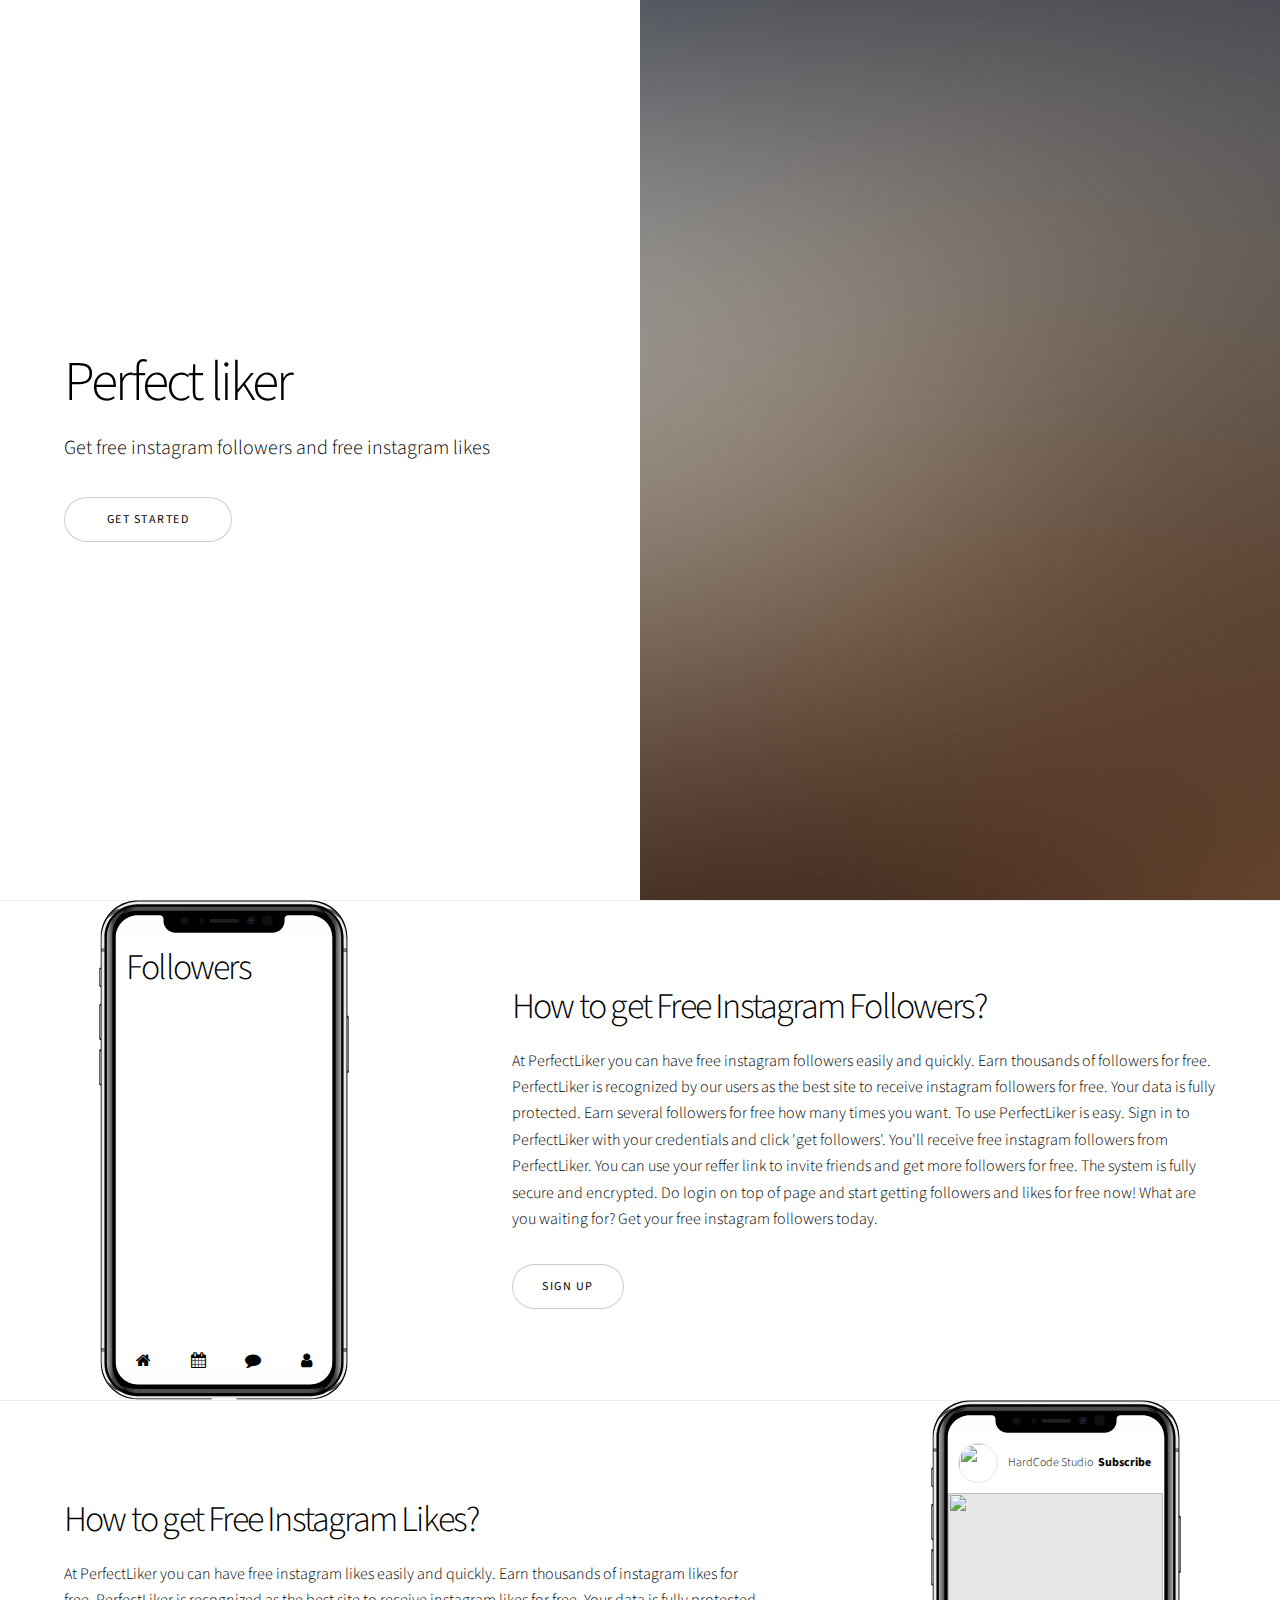
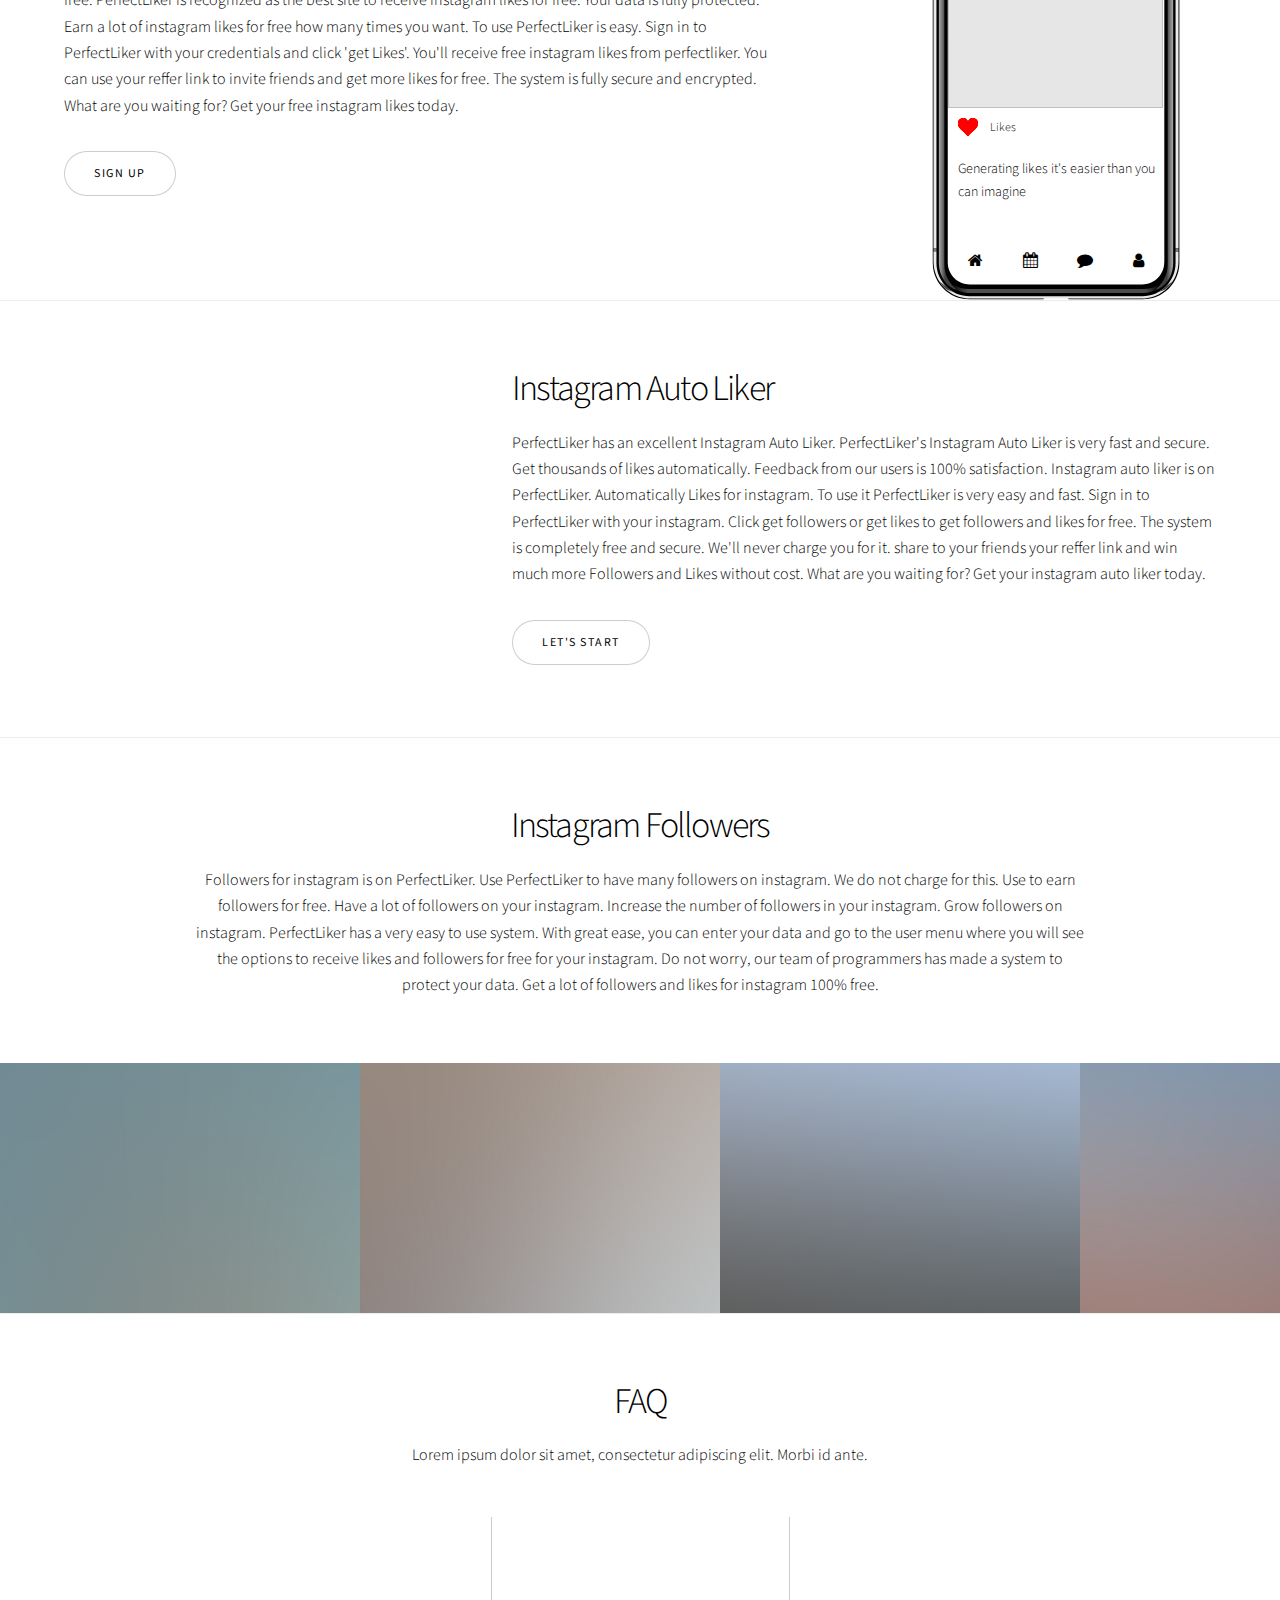
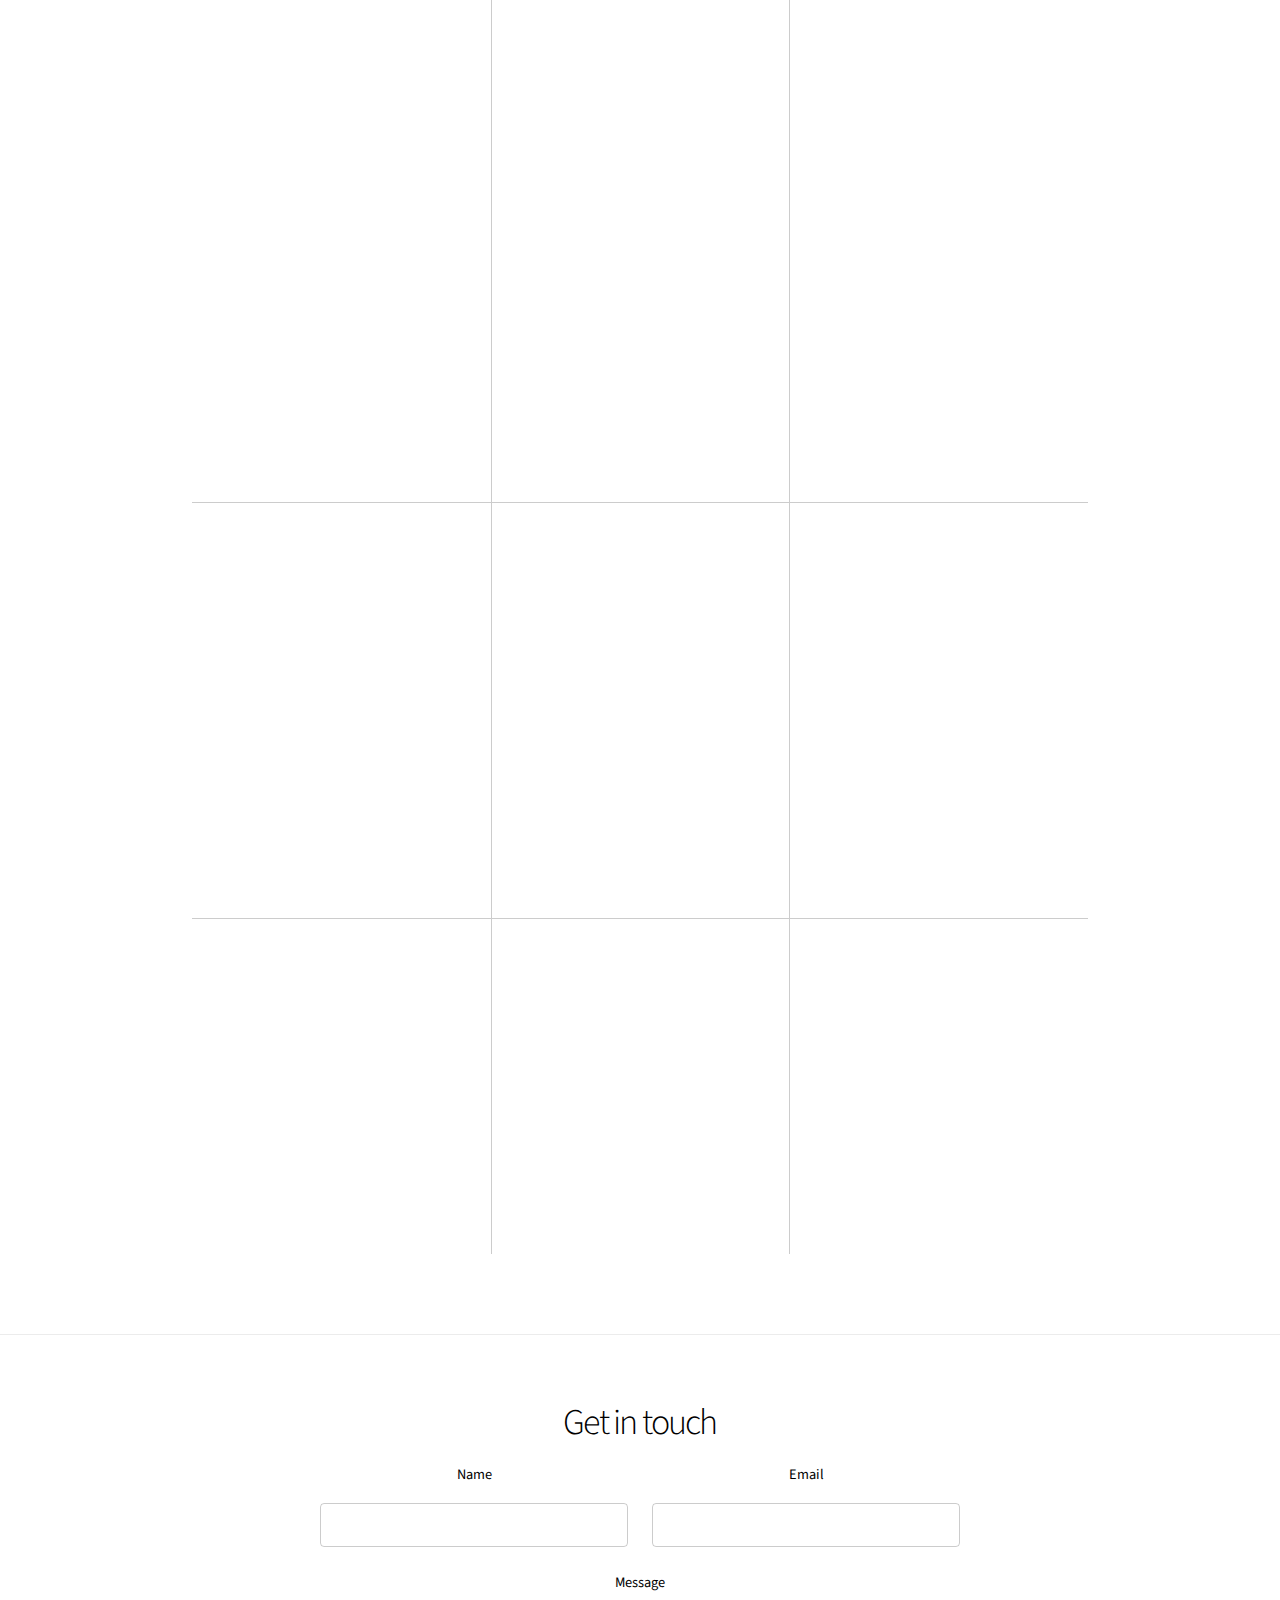
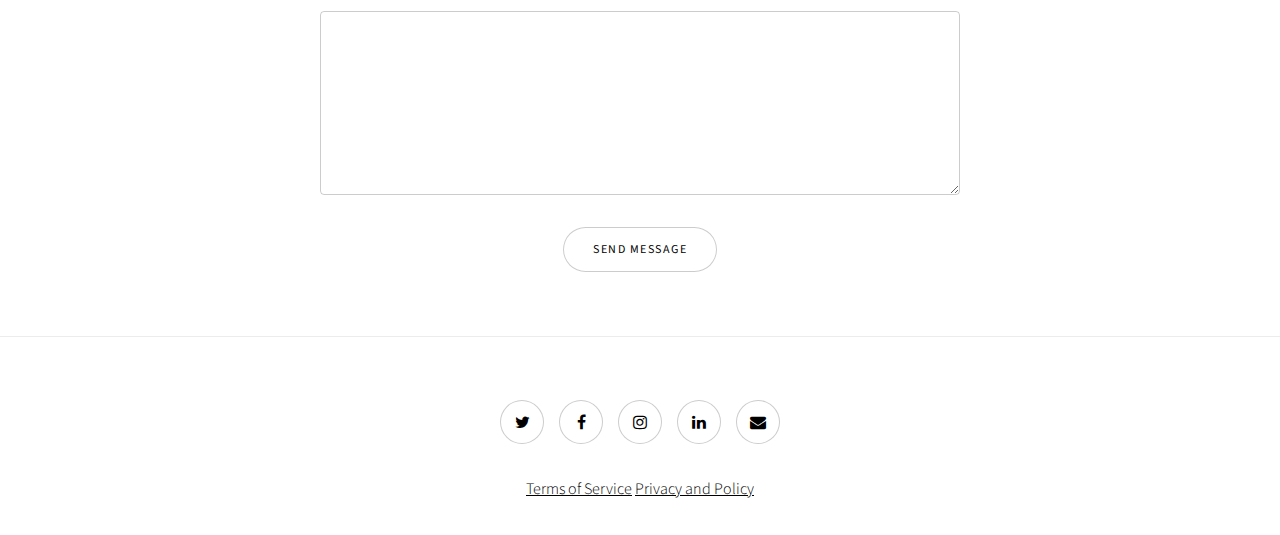
==== index.html @ 8ea502f6 "init commit" ====
<!DOCTYPE HTML>
<html>
	<head>
		<title>Perfect Liker</title>
		<meta charset="utf-8" />
		<meta name="viewport" content="width=device-width, initial-scale=1, user-scalable=no" />
		<link rel="stylesheet" href="assets/css/main.css" />
		<link rel="stylesheet" href="assets/css/phone-animations.css" />
		<noscript><link rel="stylesheet" href="assets/css/noscript.css" /></noscript>
	</head>
	<body class="is-preload">

		<!-- Wrapper -->
			<div id="wrapper" class="divided">

				<!-- One -->
					<section class="banner style1 orient-left content-align-left image-position-right fullscreen onload-image-fade-in onload-content-fade-right">
						<div class="content">
							<h1>Perfect liker</h1>
							<p class="major">Get free instagram followers and free instagram likes</p>
							<ul class="actions stacked">
								<li><a href="#first" class="button big wide smooth-scroll-middle">Get Started</a></li>
							</ul>
						</div>
						<div class="image">
							<img src="images/banner.jpg" alt="" />
						</div>
					</section>

				<!-- Two -->
					<section class="spotlight style1 orient-right content-align-left image-position-center onscroll-image-fade-in" id="first">
						<div class="content">
							<h2>How to get Free Instagram Followers?</h2>
							<p>At PerfectLiker you can have free instagram followers easily and quickly. Earn thousands of followers for free. PerfectLiker is recognized by our users as the best site to receive instagram followers for free. Your data is fully protected. Earn several followers for free how many times you want.
								To use PerfectLiker is easy. Sign in to PerfectLiker with your credentials and click 'get followers'. You'll receive free instagram followers from PerfectLiker. You can use your reffer link to invite friends and get more followers for free. The system is fully secure and encrypted.
								Do login on top of page and start getting followers and likes for free now!
								What are you waiting for? Get your free instagram followers today.</p>
							<ul class="actions stacked">
								<li><a href="/login.html" target="_blank" class="button">Sign up</a></li>
							</ul>
						</div>
						<div class="phone-animation-container">
							<img class="phone-img" src="images/IPhone_X.svg" alt="" />
							<div class="phone-animation-photo">
								<div class="phone-animation-header">
									<h2>Followers</h2>
								</div>
								<div class="phone-animation-header phone-animation-follower follower-animate-12">
									<img src="https://randomuser.me/api/portraits/men/22.jpg" class="phone-animation-follower-avatar" />
									Alex Tovmach
									<a target="_blank" href="https://hardcode-studio.com" class="phone-animation-subscribe-button">Subscribe</a>
								</div>
								<div class="phone-animation-header phone-animation-follower follower-animate-11">
									<img src="https://randomuser.me/api/portraits/women/22.jpg" class="phone-animation-follower-avatar" />
									Jenny Moreno
									<a target="_blank" href="https://hardcode-studio.com" class="phone-animation-subscribe-button">Subscribe</a>
								</div>
								<div class="phone-animation-header phone-animation-follower follower-animate-10">
									<img src="https://randomuser.me/api/portraits/men/6.jpg" class="phone-animation-follower-avatar" />
									HardCode Studio
									<a target="_blank" href="https://hardcode-studio.com" class="phone-animation-subscribe-button">Subscribe</a>
								</div>
								<div class="phone-animation-header phone-animation-follower follower-animate-9">
									<img src="https://randomuser.me/api/portraits/women/4.jpg" class="phone-animation-follower-avatar" />
									Lakenya Hadnott
									<a target="_blank" href="https://hardcode-studio.com" class="phone-animation-subscribe-button">Subscribe</a>
								</div>
								<div class="phone-animation-header phone-animation-follower follower-animate-8">
									<img src="https://randomuser.me/api/portraits/men/4.jpg" class="phone-animation-follower-avatar" />
									Rob Michaux
									<a target="_blank" href="https://hardcode-studio.com" class="phone-animation-subscribe-button">Subscribe</a>
								</div>
								<div class="phone-animation-header phone-animation-follower follower-animate-7">
									<img src="https://randomuser.me/api/portraits/women/42.jpg" class="phone-animation-follower-avatar" />
									Marilynn Wyland
									<a target="_blank" href="https://hardcode-studio.com" class="phone-animation-subscribe-button">Subscribe</a>
								</div>
								<div class="phone-animation-header phone-animation-follower follower-animate-6">
									<img src="https://randomuser.me/api/portraits/men/16.jpg" class="phone-animation-follower-avatar" />
									Walker Center
									<a target="_blank" href="https://hardcode-studio.com" class="phone-animation-subscribe-button">Subscribe</a>
								</div>
								<div class="phone-animation-header phone-animation-follower follower-animate-5">
									<img src="https://randomuser.me/api/portraits/women/14.jpg" class="phone-animation-follower-avatar" />
									Effie Arwood
									<a target="_blank" href="https://hardcode-studio.com" class="phone-animation-subscribe-button">Subscribe</a>
								</div>
								<div class="phone-animation-header phone-animation-follower follower-animate-4">
									<img src="https://randomuser.me/api/portraits/men/12.jpg" class="phone-animation-follower-avatar" />
									Dorsey Wolfgram
									<a target="_blank" href="https://hardcode-studio.com" class="phone-animation-subscribe-button">Subscribe</a>
								</div>
								<div class="phone-animation-header phone-animation-follower follower-animate-3">
									<img src="https://randomuser.me/api/portraits/women/5.jpg" class="phone-animation-follower-avatar" />
									Ozell Azevedo
									<a target="_blank" href="https://hardcode-studio.com" class="phone-animation-subscribe-button">Subscribe</a>
								</div>
								<div class="phone-animation-header phone-animation-follower follower-animate-2">
									<img src="https://randomuser.me/api/portraits/men/3.jpg" class="phone-animation-follower-avatar" />
									Wilbert Ahn
									<a target="_blank" href="https://hardcode-studio.com" class="phone-animation-subscribe-button">Subscribe</a>
								</div>
								<div class="phone-animation-header phone-animation-follower follower-animate-1">
									<img src="https://randomuser.me/api/portraits/women/2.jpg" class="phone-animation-follower-avatar" />
									June Briner
									<a target="_blank" href="https://hardcode-studio.com" class="phone-animation-subscribe-button">Subscribe</a>
								</div>
								<div class="phone-animation-footer">
									<i class="fa fa-home" aria-hidden="true"></i>
									<i class="fa fa-calendar" aria-hidden="true"></i>
									<i class="fa fa-comment" aria-hidden="true"></i>
									<i class="fa fa-user" aria-hidden="true"></i>
								</div>
							</div>
						</div>
					</section>

				<!-- Three -->
					<section class="spotlight style1 orient-left content-align-left image-position-center onscroll-image-fade-in">
						<div class="content">
							<h2>How to get Free Instagram Likes?</h2>
							<p>At PerfectLiker you can have free instagram likes easily and quickly. Earn thousands of instagram likes for free. PerfectLiker is recognized as the best site to receive instagram likes for free. Your data is fully protected. Earn a lot of instagram likes for free how many times you want.
								To use PerfectLiker is easy. Sign in to PerfectLiker with your credentials and click 'get Likes'. You'll receive free instagram likes from perfectliker. You can use your reffer link to invite friends and get more likes for free. The system is fully secure and encrypted.								
								What are you waiting for? Get your free instagram likes today.</p>
							<ul class="actions stacked">
								<li><a href="/login.html" target="_blank" class="button">Sign up</a></li>
							</ul>
						</div>
						<div class="phone-animation-container">							
							<img class="phone-img" src="images/IPhone_X.svg" alt="" />
							<div class="phone-animation-photo">
								<div class="phone-animation-header">
									<img src="https://randomuser.me/api/portraits/men/46.jpg" class="phone-animation-avatar" />
									HardCode Studio
									<a target="_blank" href="https://hardcode-studio.com">Subscribe</a>
								</div>
								<div class="phone-animation-portrait">
									<img src="https://source.unsplash.com/random/375x375" />
								</div>
								<div class="phone-animation-likes">
									<svg class="phone-animation-heart phone-animation-active" viewBox="0 0 32 29.6">
										<path d="M23.6,0c-3.4,0-6.3,2.7-7.6,5.6C14.7,2.7,11.8,0,8.4,0C3.8,0,0,3.8,0,8.4c0,9.4,9.5,11.9,16,21.2 c6.1-9.3,16-12.1,16-21.2C32,3.8,28.2,0,23.6,0z" />
									</svg>
									<svg class="phone-animation-heart phone-animation-active animated-1" viewBox="0 0 32 29.6">
										<path d="M23.6,0c-3.4,0-6.3,2.7-7.6,5.6C14.7,2.7,11.8,0,8.4,0C3.8,0,0,3.8,0,8.4c0,9.4,9.5,11.9,16,21.2 c6.1-9.3,16-12.1,16-21.2C32,3.8,28.2,0,23.6,0z" />
									</svg>
									<svg class="phone-animation-heart phone-animation-active animated-2" viewBox="0 0 32 29.6">
										<path d="M23.6,0c-3.4,0-6.3,2.7-7.6,5.6C14.7,2.7,11.8,0,8.4,0C3.8,0,0,3.8,0,8.4c0,9.4,9.5,11.9,16,21.2 c6.1-9.3,16-12.1,16-21.2C32,3.8,28.2,0,23.6,0z" />
									</svg>
									<svg class="phone-animation-heart phone-animation-active animated-3" viewBox="0 0 32 29.6">
										<path d="M23.6,0c-3.4,0-6.3,2.7-7.6,5.6C14.7,2.7,11.8,0,8.4,0C3.8,0,0,3.8,0,8.4c0,9.4,9.5,11.9,16,21.2 c6.1-9.3,16-12.1,16-21.2C32,3.8,28.2,0,23.6,0z" />
									</svg>
									<div class="phone-animation-number">
										Likes
									</div>
								</div>
								<div class="phone-animation-comments">
									Generating likes it's easier than you can imagine
								</div>
								<div class="phone-animation-footer">
									<i class="fa fa-home" aria-hidden="true"></i>
									<i class="fa fa-calendar" aria-hidden="true"></i>
									<i class="fa fa-comment" aria-hidden="true"></i>
									<i class="fa fa-user" aria-hidden="true"></i>
								</div>
							</div>
						</div>
					</section>

				<!-- Four -->
					<section class="spotlight style1 orient-right content-align-left image-position-center onscroll-image-fade-in">
						<div class="content">
							<h2>Instagram Auto Liker</h2>
							<p>PerfectLiker has an excellent Instagram Auto Liker. PerfectLiker's Instagram Auto Liker is very fast and secure. Get thousands of likes automatically. Feedback from our users is 100% satisfaction. Instagram auto liker is on PerfectLiker. Automatically Likes for instagram.
								To use it PerfectLiker is very easy and fast. Sign in to PerfectLiker with your instagram. Click get followers or get likes to get followers and likes for free. The system is completely free and secure. We'll never charge you for it. share to your friends your reffer link and win much more Followers and Likes without cost.
								What are you waiting for? Get your instagram auto liker today.</p>
							<ul class="actions stacked">
								<li><a href="/login.html" target="_blank" class="button">Let's start</a></li>
							</ul>
						</div>
						<div class="image">
							<img src="images/spotlight03.jpg" alt="" />
						</div>
					</section>

				<!-- Five -->
					<section class="wrapper style1 align-center">
						<div class="inner">
							<h2>Instagram Followers</h2>
							<p>Followers for instagram is on PerfectLiker. Use PerfectLiker to have many followers on instagram. We do not charge for this. Use to earn followers for free. Have a lot of followers on your instagram. Increase the number of followers in your instagram. Grow followers on instagram.

								PerfectLiker has a very easy to use system. With great ease, you can enter your data and go to the user menu where you will see the options to receive likes and followers for free for your instagram. Do not worry, our team of programmers has made a system to protect your data. Get a lot of followers and likes for instagram 100% free.</p>
						</div>

						<!-- Gallery -->
							<div class="gallery style2 medium lightbox onscroll-fade-in">
								<article>
									<a href="images/gallery/fulls/01.jpg" class="image">
										<img src="images/gallery/thumbs/01.jpg" alt="" />
									</a>
									<div class="caption">
										<h3>Ipsum Dolor</h3>
										<p>Lorem ipsum dolor amet, consectetur magna etiam elit. Etiam sed ultrices.</p>
										<ul class="actions fixed">
											<li><span class="button small">Details</span></li>
										</ul>
									</div>
								</article>
								<article>
									<a href="images/gallery/fulls/02.jpg" class="image">
										<img src="images/gallery/thumbs/02.jpg" alt="" />
									</a>
									<div class="caption">
										<h3>Feugiat Lorem</h3>
										<p>Lorem ipsum dolor amet, consectetur magna etiam elit. Etiam sed ultrices.</p>
										<ul class="actions fixed">
											<li><span class="button small">Details</span></li>
										</ul>
									</div>
								</article>
								<article>
									<a href="images/gallery/fulls/03.jpg" class="image">
										<img src="images/gallery/thumbs/03.jpg" alt="" />
									</a>
									<div class="caption">
										<h3>Magna Amet</h3>
										<p>Lorem ipsum dolor amet, consectetur magna etiam elit. Etiam sed ultrices.</p>
										<ul class="actions fixed">
											<li><span class="button small">Details</span></li>
										</ul>
									</div>
								</article>
								<article>
									<a href="images/gallery/fulls/04.jpg" class="image">
										<img src="images/gallery/thumbs/04.jpg" alt="" />
									</a>
									<div class="caption">
										<h3>Sed Tempus</h3>
										<p>Lorem ipsum dolor amet, consectetur magna etiam elit. Etiam sed ultrices.</p>
										<ul class="actions fixed">
											<li><span class="button small">Details</span></li>
										</ul>
									</div>
								</article>
								<article>
									<a href="images/gallery/fulls/05.jpg" class="image">
										<img src="images/gallery/thumbs/05.jpg" alt="" />
									</a>
									<div class="caption">
										<h3>Ultrices Magna</h3>
										<p>Lorem ipsum dolor amet, consectetur magna etiam elit. Etiam sed ultrices.</p>
										<ul class="actions fixed">
											<li><span class="button small">Details</span></li>
										</ul>
									</div>
								</article>
								<article>
									<a href="images/gallery/fulls/06.jpg" class="image">
										<img src="images/gallery/thumbs/06.jpg" alt="" />
									</a>
									<div class="caption">
										<h3>Sed Tempus</h3>
										<p>Lorem ipsum dolor amet, consectetur magna etiam elit. Etiam sed ultrices.</p>
										<ul class="actions fixed">
											<li><span class="button small">Details</span></li>
										</ul>
									</div>
								</article>
								<article>
									<a href="images/gallery/fulls/07.jpg" class="image">
										<img src="images/gallery/thumbs/07.jpg" alt="" />
									</a>
									<div class="caption">
										<h3>Ipsum Lorem</h3>
										<p>Lorem ipsum dolor amet, consectetur magna etiam elit. Etiam sed ultrices.</p>
										<ul class="actions fixed">
											<li><span class="button small">Details</span></li>
										</ul>
									</div>
								</article>
								<article>
									<a href="images/gallery/fulls/08.jpg" class="image">
										<img src="images/gallery/thumbs/08.jpg" alt="" />
									</a>
									<div class="caption">
										<h3>Magna Risus</h3>
										<p>Lorem ipsum dolor amet, consectetur magna etiam elit. Etiam sed ultrices.</p>
										<ul class="actions fixed">
											<li><span class="button small">Details</span></li>
										</ul>
									</div>
								</article>
								<article>
									<a href="images/gallery/fulls/09.jpg" class="image">
										<img src="images/gallery/thumbs/09.jpg" alt="" />
									</a>
									<div class="caption">
										<h3>Tempus Dolor</h3>
										<p>Lorem ipsum dolor amet, consectetur magna etiam elit. Etiam sed ultrices.</p>
										<ul class="actions fixed">
											<li><span class="button small">Details</span></li>
										</ul>
									</div>
								</article>
								<article>
									<a href="images/gallery/fulls/10.jpg" class="image">
										<img src="images/gallery/thumbs/10.jpg" alt="" />
									</a>
									<div class="caption">
										<h3>Sed Etiam</h3>
										<p>Lorem ipsum dolor amet, consectetur magna etiam elit. Etiam sed ultrices.</p>
										<ul class="actions fixed">
											<li><span class="button small">Details</span></li>
										</ul>
									</div>
								</article>
								<article>
									<a href="images/gallery/fulls/11.jpg" class="image">
										<img src="images/gallery/thumbs/11.jpg" alt="" />
									</a>
									<div class="caption">
										<h3>Magna Lorem</h3>
										<p>Lorem ipsum dolor amet, consectetur magna etiam elit. Etiam sed ultrices.</p>
										<ul class="actions fixed">
											<li><span class="button small">Details</span></li>
										</ul>
									</div>
								</article>
								<article>
									<a href="images/gallery/fulls/12.jpg" class="image">
										<img src="images/gallery/thumbs/12.jpg" alt="" />
									</a>
									<div class="caption">
										<h3>Ipsum Dolor</h3>
										<p>Lorem ipsum dolor amet, consectetur magna etiam elit. Etiam sed ultrices.</p>
										<ul class="actions fixed">
											<li><span class="button small">Details</span></li>
										</ul>
									</div>
								</article>
							</div>

					</section>

				<!-- Six -->
					<section class="wrapper style1 align-center">
						<div class="inner">
							<h2>FAQ</h2>
							<p>Lorem ipsum dolor sit amet, consectetur adipiscing elit. Morbi id ante.</p>
							<div class="items style1 medium onscroll-fade-in">
								<section>
									<span class="icon style2 major fa-diamond"></span>
									<h3>How to start?</h3>
									<p>It is very simple. First of all, you need to make login using your Instagram account – Don't worry, we won't save your credentials, just Instagram has that! Next, you will be redirected to the user menu, when you have to choose between get Followers or Likes, as a free member you can request 10 followers and 20 likes every 30 minutes, or if you want to increase your popularity faster and go without the necessity of following other users back, you can join one of our VIP plans.</p>
								</section>
								<section>
									<span class="icon style2 major fa-save"></span>
									<h3>If I invite other friends to use the system what will I earn? </h3>
									<p>Into your user page you can find a link, inviting friends using that link, you will earn +1 extra Follower and +1 extra Like for each successful invitation in every requisition.</p>
								</section>
								<section>
									<span class="icon style2 major fa-bar-chart"></span>
									<h3>Is it really for free?</h3>
									<p>No, we don't save your password, we just create the token and use it to follow other users. The system works as a web community, free users help the others following them back.</p>
								</section>
								<section>
									<span class="icon style2 major fa-wifi"></span>
									<h3>Does the system save my password?</h3>
									<p>Lorem ipsum dolor sit amet, consectetur adipiscing elit. Morbi dui turpis, cursus eget orci amet aliquam congue semper. Etiam eget ultrices risus nec tempor elit.</p>
								</section>
								<section>
									<span class="icon style2 major fa-cog"></span>
									<h3>Will other people know that I have been using the system?</h3>
									<p>No, They won't. We don't make any kind of spam or inappropriate post with your account, and all followers you get are real people.</p>
								</section>
								<section>
									<span class="icon style2 major fa-paper-plane"></span>
									<h3>Will I follow other people back when I am using the system?</h3>
									<p>Yes. The system is based on followers exchange, to get followers, you follow other users back. And don't forget that, the number of following that you have represent your popularity too.</p>
								</section>
								<section>
									<span class="icon style2 major fa-desktop"></span>
									<h3>Can I unfollow the users the system makes me following?</h3>
									<p>No, if you do that, the other users will denounce you and you will definitely be banned.</p>
								</section>
								<section>
									<span class="icon style2 major fa-refresh"></span>
									<h3>Elit</h3>
									<p>Lorem ipsum dolor sit amet, consectetur adipiscing elit. Morbi dui turpis, cursus eget orci amet aliquam congue semper. Etiam eget ultrices risus nec tempor elit.</p>
								</section>
								<section>
									<span class="icon style2 major fa-hashtag"></span>
									<h3>Morbi</h3>
									<p>Lorem ipsum dolor sit amet, consectetur adipiscing elit. Morbi dui turpis, cursus eget orci amet aliquam congue semper. Etiam eget ultrices risus nec tempor elit.</p>
								</section>
							</div>
						</div>
					</section>

				<!-- Seven -->
					<section class="wrapper style1 align-center">
						<div class="inner medium">
							<h2>Get in touch</h2>
							<form method="post" action="#">
								<div class="fields">
									<div class="field half">
										<label for="name">Name</label>
										<input type="text" name="name" id="name" value="" />
									</div>
									<div class="field half">
										<label for="email">Email</label>
										<input type="email" name="email" id="email" value="" />
									</div>
									<div class="field">
										<label for="message">Message</label>
										<textarea name="message" id="message" rows="6"></textarea>
									</div>
								</div>
								<ul class="actions special">
									<li><input type="submit" name="submit" id="submit" value="Send Message" /></li>
								</ul>
							</form>

						</div>
					</section>

				<!-- Footer -->
					<footer class="wrapper style1 align-center">
						<div class="inner">
							<ul class="icons">
								<li><a href="#" class="icon style2 fa-twitter"><span class="label">Twitter</span></a></li>
								<li><a href="#" class="icon style2 fa-facebook"><span class="label">Facebook</span></a></li>
								<li><a href="#" class="icon style2 fa-instagram"><span class="label">Instagram</span></a></li>
								<li><a href="#" class="icon style2 fa-linkedin"><span class="label">LinkedIn</span></a></li>
								<li><a href="#" class="icon style2 fa-envelope"><span class="label">Email</span></a></li>
							</ul>
							<a href="/terms.html">Terms of Service</a>
							<a href="/privacy.html">Privacy and Policy</a>
						</div>
					</footer>
			</div>

		<!-- Scripts -->
			<script src="assets/js/jquery.min.js"></script>
			<script src="assets/js/jquery.scrollex.min.js"></script>
			<script src="assets/js/jquery.scrolly.min.js"></script>
			<script src="assets/js/browser.min.js"></script>
			<script src="assets/js/breakpoints.min.js"></script>
			<script src="assets/js/util.js"></script>
			<script src="assets/js/main.js"></script>

	</body>
</html>
---- assets/css/main.css ----
@import url(font-awesome.min.css);
@import url("https://fonts.googleapis.com/css?family=Source+Sans+Pro:300,300i,400,400i");

html, body, div, span, applet, object,
iframe, h1, h2, h3, h4, h5, h6, p, blockquote,
pre, a, abbr, acronym, address, big, cite,
code, del, dfn, em, img, ins, kbd, q, s, samp,
small, strike, strong, sub, sup, tt, var, b,
u, i, center, dl, dt, dd, ol, ul, li, fieldset,
form, label, legend, table, caption, tbody,
tfoot, thead, tr, th, td, article, aside,
canvas, details, embed, figure, figcaption,
footer, header, hgroup, menu, nav, output, ruby,
section, summary, time, mark, audio, video {
	margin: 0;
	padding: 0;
	border: 0;
	font-size: 100%;
	font: inherit;
	vertical-align: baseline;}

article, aside, details, figcaption, figure,
footer, header, hgroup, menu, nav, section {
	display: block;}

body {
	line-height: 1;
}

ol, ul {
	list-style: none;
}

blockquote, q {
	quotes: none;
}

	blockquote:before, blockquote:after, q:before, q:after {
		content: '';
		content: none;
	}

table {
	border-collapse: collapse;
	border-spacing: 0;
}

body {
	-webkit-text-size-adjust: none;
}

mark {
	background-color: transparent;
	color: inherit;
}

.invite-link-hover {
	background-image: linear-gradient(to top, #cccccc 0%, #cccccc 50%, transparent 50%, transparent 100%);
	background-size: 100% 200%;
	background-position-y: 0;
	transition: 0.5s;
}

.invite-link-hover:hover {
	background-position-y: 100%;
}

.approve-pointer-event {
	pointer-events: auto !important;
}

input::-moz-focus-inner {
	border: 0;
	padding: 0;
}

input, select, textarea {
	-moz-appearance: none;
	-webkit-appearance: none;
	-ms-appearance: none;
	appearance: none;
}

/* Basic */

	@-ms-viewport {
		width: device-width;
	}

	body {
		-ms-overflow-style: scrollbar;
	}

	@media screen and (max-width: 480px) {

		html, body {
			min-width: 320px;
		}

	}

	html {
		box-sizing: border-box;
	}

	*, *:before, *:after {
		box-sizing: inherit;
	}

	body {
		background: #ffffff;
	}

		body.is-preload *, body.is-preload *:before, body.is-preload *:after {
			-moz-animation: none !important;
			-webkit-animation: none !important;
			-ms-animation: none !important;
			animation: none !important;
			-moz-transition: none !important;
			-webkit-transition: none !important;
			-ms-transition: none !important;
			transition: none !important;
		}

/* Type */

	html {
		font-size: 18pt;
	}

		@media screen and (max-width: 1680px) {

			html {
				font-size: 14pt;
			}

		}

		@media screen and (max-width: 1280px) {

			html {
				font-size: 12pt;
			}

		}

		@media screen and (max-width: 736px) {

			html {
				font-size: 11pt;
			}

		}

		@media screen and (max-width: 360px) {

			html {
				font-size: 10pt;
			}

		}

	body {
		background-color: #ffffff;
		color: #000000;
	}

	body, input, select, textarea {
		font-family: "Source Sans Pro", Helvetica, sans-serif;
		font-size: 1rem;
		font-weight: 300;
		line-height: 1.65;
	}

	a {
		-moz-transition: color 0.2s ease-in-out;
		-webkit-transition: color 0.2s ease-in-out;
		-ms-transition: color 0.2s ease-in-out;
		transition: color 0.2s ease-in-out;
		text-decoration: underline;
	}

		a:hover {
			text-decoration: none;
		}

	strong, b {
		font-weight: 400;
	}

	em, i {
		font-style: italic;
	}

	p {
		margin: 0 0 2rem 0;
	}

		p.major {
			font-size: 1.25rem;
		}

	h1, h2, h3, h4, h5, h6 {
		font-weight: 300;
		line-height: 1.375;
		letter-spacing: -0.05em;
		margin: 0 0 1rem 0;
	}

		h1 a, h2 a, h3 a, h4 a, h5 a, h6 a {
			color: inherit;
			text-decoration: none;
		}

	h1 {
		font-size: 3.5rem;
		line-height: 1.2;
	}

	h2 {
		font-size: 2.25rem;
	}

	h3 {
		font-size: 1.5rem;
	}

	h4 {
		font-size: 1.1rem;
	}

	h5 {
		font-size: 0.9rem;
	}

	h6 {
		font-size: 0.7rem;
	}

	sub {
		font-size: 0.8rem;
		position: relative;
		top: 0.5rem;
	}

	sup {
		font-size: 0.8rem;
		position: relative;
		top: -0.5rem;
	}

	blockquote {
		border-left: solid 4px;
		font-style: italic;
		margin: 0 0 2rem 0;
		padding: 0.5rem 0 0.5rem 2rem;
	}

	code {
		border-radius: 4px;
		font-family: "Courier New", monospace;
		font-size: 0.9em;
		margin: 0 0.25rem;
		padding: 0.25rem 0.325rem;
	}

	pre {
		-webkit-overflow-scrolling: touch;
		font-family: "Courier New", monospace;
		font-size: 0.9em;
		margin: 0 0 2rem 0;
	}

		pre code {
			display: block;
			line-height: 1.5;
			padding: 0.75rem 1rem;
			overflow-x: auto;
		}

	hr {
		border: 0;
		border-bottom: solid 1px;
		margin: 2.5rem 0;
	}

		hr.major {
			margin: 3.5rem 0;
		}

	.align-left {
		text-align: left;
	}

	.align-center {
		text-align: center;
	}

	.align-right {
		text-align: right;
	}

	@media screen and (max-width: 736px) {

		p.major {
			font-size: 1.1rem;
		}

		h1 {
			font-size: 2.5rem;
		}

		h2 {
			font-size: 2rem;
		}

		h3 {
			font-size: 1.25rem;
		}

		h4 {
			font-size: 1rem;
		}

	}

	input, select, textarea {
		color: #000000;
	}

	a {
		color: #000000;
	}

		a:hover {
			color: #47D3E5;
		}

	strong, b {
		color: #000000;
	}

	h1, h2, h3, h4, h5, h6 {
		color: #000000;
	}

	blockquote {
		border-left-color: rgba(0, 0, 0, 0.2);
	}

	code {
		background: rgba(0, 0, 0, 0.05);
		border-color: rgba(0, 0, 0, 0.2);
	}

	hr {
		border-bottom-color: rgba(0, 0, 0, 0.2);
	}

/* Row */

	.row {
		display: flex;
		flex-wrap: wrap;
		box-sizing: border-box;
		align-items: stretch;
	}

		.row > * {
			box-sizing: border-box;
		}

		.row.gtr-uniform > * > :last-child {
			margin-bottom: 0;
		}

		.row.aln-left {
			justify-content: flex-start;
		}

		.row.aln-center {
			justify-content: center;
		}

		.row.aln-right {
			justify-content: flex-end;
		}

		.row.aln-top {
			align-items: flex-start;
		}

		.row.aln-middle {
			align-items: center;
		}

		.row.aln-bottom {
			align-items: flex-end;
		}

		.row > .imp {
			order: -1;
		}

		.row > .col-1 {
			width: 8.3333333333%;
		}

		.row > .off-1 {
			margin-left: 8.3333333333%;
		}

		.row > .col-2 {
			width: 16.6666666667%;
		}

		.row > .off-2 {
			margin-left: 16.6666666667%;
		}

		.row > .col-3 {
			width: 25%;
		}

		.row > .off-3 {
			margin-left: 25%;
		}

		.row > .col-4 {
			width: 33.3333333333%;
		}

		.row > .off-4 {
			margin-left: 33.3333333333%;
		}

		.row > .col-5 {
			width: 41.6666666667%;
		}

		.row > .off-5 {
			margin-left: 41.6666666667%;
		}

		.row > .col-6 {
			width: 50%;
		}

		.row > .off-6 {
			margin-left: 50%;
		}

		.row > .col-7 {
			width: 58.3333333333%;
		}

		.row > .off-7 {
			margin-left: 58.3333333333%;
		}

		.row > .col-8 {
			width: 66.6666666667%;
		}

		.row > .off-8 {
			margin-left: 66.6666666667%;
		}

		.row > .col-9 {
			width: 75%;
		}

		.row > .off-9 {
			margin-left: 75%;
		}

		.row > .col-10 {
			width: 83.3333333333%;
		}

		.row > .off-10 {
			margin-left: 83.3333333333%;
		}

		.row > .col-11 {
			width: 91.6666666667%;
		}

		.row > .off-11 {
			margin-left: 91.6666666667%;
		}

		.row > .col-12 {
			width: 100%;
		}

		.row > .off-12 {
			margin-left: 100%;
		}

		.row.gtr-0 {
			margin-top: 0;
			margin-left: 0rem;
		}

			.row.gtr-0 > * {
				padding: 0 0 0 0rem;
			}

			.row.gtr-0.gtr-uniform {
				margin-top: 0rem;
			}

				.row.gtr-0.gtr-uniform > * {
					padding-top: 0rem;
				}

		.row.gtr-25 {
			margin-top: 0;
			margin-left: -0.5rem;
		}

			.row.gtr-25 > * {
				padding: 0 0 0 0.5rem;
			}

			.row.gtr-25.gtr-uniform {
				margin-top: -0.5rem;
			}

				.row.gtr-25.gtr-uniform > * {
					padding-top: 0.5rem;
				}

		.row.gtr-50 {
			margin-top: 0;
			margin-left: -1rem;
		}

			.row.gtr-50 > * {
				padding: 0 0 0 1rem;
			}

			.row.gtr-50.gtr-uniform {
				margin-top: -1rem;
			}

				.row.gtr-50.gtr-uniform > * {
					padding-top: 1rem;
				}

		.row {
			margin-top: 0;
			margin-left: -2rem;
		}

			.row > * {
				padding: 0 0 0 2rem;
			}

			.row.gtr-uniform {
				margin-top: -2rem;
			}

				.row.gtr-uniform > * {
					padding-top: 2rem;
				}

		.row.gtr-150 {
			margin-top: 0;
			margin-left: -3rem;
		}

			.row.gtr-150 > * {
				padding: 0 0 0 3rem;
			}

			.row.gtr-150.gtr-uniform {
				margin-top: -3rem;
			}

				.row.gtr-150.gtr-uniform > * {
					padding-top: 3rem;
				}

		.row.gtr-200 {
			margin-top: 0;
			margin-left: -4rem;
		}

			.row.gtr-200 > * {
				padding: 0 0 0 4rem;
			}

			.row.gtr-200.gtr-uniform {
				margin-top: -4rem;
			}

				.row.gtr-200.gtr-uniform > * {
					padding-top: 4rem;
				}

		@media screen and (max-width: 1680px) {

			.row {
				display: flex;
				flex-wrap: wrap;
				box-sizing: border-box;
				align-items: stretch;
			}

				.row > * {
					box-sizing: border-box;
				}

				.row.gtr-uniform > * > :last-child {
					margin-bottom: 0;
				}

				.row.aln-left {
					justify-content: flex-start;
				}

				.row.aln-center {
					justify-content: center;
				}

				.row.aln-right {
					justify-content: flex-end;
				}

				.row.aln-top {
					align-items: flex-start;
				}

				.row.aln-middle {
					align-items: center;
				}

				.row.aln-bottom {
					align-items: flex-end;
				}

				.row > .imp-xlarge {
					order: -1;
				}

				.row > .col-1-xlarge {
					width: 8.3333333333%;
				}

				.row > .off-1-xlarge {
					margin-left: 8.3333333333%;
				}

				.row > .col-2-xlarge {
					width: 16.6666666667%;
				}

				.row > .off-2-xlarge {
					margin-left: 16.6666666667%;
				}

				.row > .col-3-xlarge {
					width: 25%;
				}

				.row > .off-3-xlarge {
					margin-left: 25%;
				}

				.row > .col-4-xlarge {
					width: 33.3333333333%;
				}

				.row > .off-4-xlarge {
					margin-left: 33.3333333333%;
				}

				.row > .col-5-xlarge {
					width: 41.6666666667%;
				}

				.row > .off-5-xlarge {
					margin-left: 41.6666666667%;
				}

				.row > .col-6-xlarge {
					width: 50%;
				}

				.row > .off-6-xlarge {
					margin-left: 50%;
				}

				.row > .col-7-xlarge {
					width: 58.3333333333%;
				}

				.row > .off-7-xlarge {
					margin-left: 58.3333333333%;
				}

				.row > .col-8-xlarge {
					width: 66.6666666667%;
				}

				.row > .off-8-xlarge {
					margin-left: 66.6666666667%;
				}

				.row > .col-9-xlarge {
					width: 75%;
				}

				.row > .off-9-xlarge {
					margin-left: 75%;
				}

				.row > .col-10-xlarge {
					width: 83.3333333333%;
				}

				.row > .off-10-xlarge {
					margin-left: 83.3333333333%;
				}

				.row > .col-11-xlarge {
					width: 91.6666666667%;
				}

				.row > .off-11-xlarge {
					margin-left: 91.6666666667%;
				}

				.row > .col-12-xlarge {
					width: 100%;
				}

				.row > .off-12-xlarge {
					margin-left: 100%;
				}

				.row.gtr-0 {
					margin-top: 0;
					margin-left: 0rem;
				}

					.row.gtr-0 > * {
						padding: 0 0 0 0rem;
					}

					.row.gtr-0.gtr-uniform {
						margin-top: 0rem;
					}

						.row.gtr-0.gtr-uniform > * {
							padding-top: 0rem;
						}

				.row.gtr-25 {
					margin-top: 0;
					margin-left: -0.5rem;
				}

					.row.gtr-25 > * {
						padding: 0 0 0 0.5rem;
					}

					.row.gtr-25.gtr-uniform {
						margin-top: -0.5rem;
					}

						.row.gtr-25.gtr-uniform > * {
							padding-top: 0.5rem;
						}

				.row.gtr-50 {
					margin-top: 0;
					margin-left: -1rem;
				}

					.row.gtr-50 > * {
						padding: 0 0 0 1rem;
					}

					.row.gtr-50.gtr-uniform {
						margin-top: -1rem;
					}

						.row.gtr-50.gtr-uniform > * {
							padding-top: 1rem;
						}

				.row {
					margin-top: 0;
					margin-left: -2rem;
				}

					.row > * {
						padding: 0 0 0 2rem;
					}

					.row.gtr-uniform {
						margin-top: -2rem;
					}

						.row.gtr-uniform > * {
							padding-top: 2rem;
						}

				.row.gtr-150 {
					margin-top: 0;
					margin-left: -3rem;
				}

					.row.gtr-150 > * {
						padding: 0 0 0 3rem;
					}

					.row.gtr-150.gtr-uniform {
						margin-top: -3rem;
					}

						.row.gtr-150.gtr-uniform > * {
							padding-top: 3rem;
						}

				.row.gtr-200 {
					margin-top: 0;
					margin-left: -4rem;
				}

					.row.gtr-200 > * {
						padding: 0 0 0 4rem;
					}

					.row.gtr-200.gtr-uniform {
						margin-top: -4rem;
					}

						.row.gtr-200.gtr-uniform > * {
							padding-top: 4rem;
						}

		}

		@media screen and (max-width: 1280px) {

			.row {
				display: flex;
				flex-wrap: wrap;
				box-sizing: border-box;
				align-items: stretch;
			}

				.row > * {
					box-sizing: border-box;
				}

				.row.gtr-uniform > * > :last-child {
					margin-bottom: 0;
				}

				.row.aln-left {
					justify-content: flex-start;
				}

				.row.aln-center {
					justify-content: center;
				}

				.row.aln-right {
					justify-content: flex-end;
				}

				.row.aln-top {
					align-items: flex-start;
				}

				.row.aln-middle {
					align-items: center;
				}

				.row.aln-bottom {
					align-items: flex-end;
				}

				.row > .imp-large {
					order: -1;
				}

				.row > .col-1-large {
					width: 8.3333333333%;
				}

				.row > .off-1-large {
					margin-left: 8.3333333333%;
				}

				.row > .col-2-large {
					width: 16.6666666667%;
				}

				.row > .off-2-large {
					margin-left: 16.6666666667%;
				}

				.row > .col-3-large {
					width: 25%;
				}

				.row > .off-3-large {
					margin-left: 25%;
				}

				.row > .col-4-large {
					width: 33.3333333333%;
				}

				.row > .off-4-large {
					margin-left: 33.3333333333%;
				}

				.row > .col-5-large {
					width: 41.6666666667%;
				}

				.row > .off-5-large {
					margin-left: 41.6666666667%;
				}

				.row > .col-6-large {
					width: 50%;
				}

				.row > .off-6-large {
					margin-left: 50%;
				}

				.row > .col-7-large {
					width: 58.3333333333%;
				}

				.row > .off-7-large {
					margin-left: 58.3333333333%;
				}

				.row > .col-8-large {
					width: 66.6666666667%;
				}

				.row > .off-8-large {
					margin-left: 66.6666666667%;
				}

				.row > .col-9-large {
					width: 75%;
				}

				.row > .off-9-large {
					margin-left: 75%;
				}

				.row > .col-10-large {
					width: 83.3333333333%;
				}

				.row > .off-10-large {
					margin-left: 83.3333333333%;
				}

				.row > .col-11-large {
					width: 91.6666666667%;
				}

				.row > .off-11-large {
					margin-left: 91.6666666667%;
				}

				.row > .col-12-large {
					width: 100%;
				}

				.row > .off-12-large {
					margin-left: 100%;
				}

				.row.gtr-0 {
					margin-top: 0;
					margin-left: 0rem;
				}

					.row.gtr-0 > * {
						padding: 0 0 0 0rem;
					}

					.row.gtr-0.gtr-uniform {
						margin-top: 0rem;
					}

						.row.gtr-0.gtr-uniform > * {
							padding-top: 0rem;
						}

				.row.gtr-25 {
					margin-top: 0;
					margin-left: -0.5rem;
				}

					.row.gtr-25 > * {
						padding: 0 0 0 0.5rem;
					}

					.row.gtr-25.gtr-uniform {
						margin-top: -0.5rem;
					}

						.row.gtr-25.gtr-uniform > * {
							padding-top: 0.5rem;
						}

				.row.gtr-50 {
					margin-top: 0;
					margin-left: -1rem;
				}

					.row.gtr-50 > * {
						padding: 0 0 0 1rem;
					}

					.row.gtr-50.gtr-uniform {
						margin-top: -1rem;
					}

						.row.gtr-50.gtr-uniform > * {
							padding-top: 1rem;
						}

				.row {
					margin-top: 0;
					margin-left: -2rem;
				}

					.row > * {
						padding: 0 0 0 2rem;
					}

					.row.gtr-uniform {
						margin-top: -2rem;
					}

						.row.gtr-uniform > * {
							padding-top: 2rem;
						}

				.row.gtr-150 {
					margin-top: 0;
					margin-left: -3rem;
				}

					.row.gtr-150 > * {
						padding: 0 0 0 3rem;
					}

					.row.gtr-150.gtr-uniform {
						margin-top: -3rem;
					}

						.row.gtr-150.gtr-uniform > * {
							padding-top: 3rem;
						}

				.row.gtr-200 {
					margin-top: 0;
					margin-left: -4rem;
				}

					.row.gtr-200 > * {
						padding: 0 0 0 4rem;
					}

					.row.gtr-200.gtr-uniform {
						margin-top: -4rem;
					}

						.row.gtr-200.gtr-uniform > * {
							padding-top: 4rem;
						}

		}

		@media screen and (max-width: 980px) {

			.row {
				display: flex;
				flex-wrap: wrap;
				box-sizing: border-box;
				align-items: stretch;
			}

				.row > * {
					box-sizing: border-box;
				}

				.row.gtr-uniform > * > :last-child {
					margin-bottom: 0;
				}

				.row.aln-left {
					justify-content: flex-start;
				}

				.row.aln-center {
					justify-content: center;
				}

				.row.aln-right {
					justify-content: flex-end;
				}

				.row.aln-top {
					align-items: flex-start;
				}

				.row.aln-middle {
					align-items: center;
				}

				.row.aln-bottom {
					align-items: flex-end;
				}

				.row > .imp-medium {
					order: -1;
				}

				.row > .col-1-medium {
					width: 8.3333333333%;
				}

				.row > .off-1-medium {
					margin-left: 8.3333333333%;
				}

				.row > .col-2-medium {
					width: 16.6666666667%;
				}

				.row > .off-2-medium {
					margin-left: 16.6666666667%;
				}

				.row > .col-3-medium {
					width: 25%;
				}

				.row > .off-3-medium {
					margin-left: 25%;
				}

				.row > .col-4-medium {
					width: 33.3333333333%;
				}

				.row > .off-4-medium {
					margin-left: 33.3333333333%;
				}

				.row > .col-5-medium {
					width: 41.6666666667%;
				}

				.row > .off-5-medium {
					margin-left: 41.6666666667%;
				}

				.row > .col-6-medium {
					width: 50%;
				}

				.row > .off-6-medium {
					margin-left: 50%;
				}

				.row > .col-7-medium {
					width: 58.3333333333%;
				}

				.row > .off-7-medium {
					margin-left: 58.3333333333%;
				}

				.row > .col-8-medium {
					width: 66.6666666667%;
				}

				.row > .off-8-medium {
					margin-left: 66.6666666667%;
				}

				.row > .col-9-medium {
					width: 75%;
				}

				.row > .off-9-medium {
					margin-left: 75%;
				}

				.row > .col-10-medium {
					width: 83.3333333333%;
				}

				.row > .off-10-medium {
					margin-left: 83.3333333333%;
				}

				.row > .col-11-medium {
					width: 91.6666666667%;
				}

				.row > .off-11-medium {
					margin-left: 91.6666666667%;
				}

				.row > .col-12-medium {
					width: 100%;
				}

				.row > .off-12-medium {
					margin-left: 100%;
				}

				.row.gtr-0 {
					margin-top: 0;
					margin-left: 0rem;
				}

					.row.gtr-0 > * {
						padding: 0 0 0 0rem;
					}

					.row.gtr-0.gtr-uniform {
						margin-top: 0rem;
					}

						.row.gtr-0.gtr-uniform > * {
							padding-top: 0rem;
						}

				.row.gtr-25 {
					margin-top: 0;
					margin-left: -0.5rem;
				}

					.row.gtr-25 > * {
						padding: 0 0 0 0.5rem;
					}

					.row.gtr-25.gtr-uniform {
						margin-top: -0.5rem;
					}

						.row.gtr-25.gtr-uniform > * {
							padding-top: 0.5rem;
						}

				.row.gtr-50 {
					margin-top: 0;
					margin-left: -1rem;
				}

					.row.gtr-50 > * {
						padding: 0 0 0 1rem;
					}

					.row.gtr-50.gtr-uniform {
						margin-top: -1rem;
					}

						.row.gtr-50.gtr-uniform > * {
							padding-top: 1rem;
						}

				.row {
					margin-top: 0;
					margin-left: -2rem;
				}

					.row > * {
						padding: 0 0 0 2rem;
					}

					.row.gtr-uniform {
						margin-top: -2rem;
					}

						.row.gtr-uniform > * {
							padding-top: 2rem;
						}

				.row.gtr-150 {
					margin-top: 0;
					margin-left: -3rem;
				}

					.row.gtr-150 > * {
						padding: 0 0 0 3rem;
					}

					.row.gtr-150.gtr-uniform {
						margin-top: -3rem;
					}

						.row.gtr-150.gtr-uniform > * {
							padding-top: 3rem;
						}

				.row.gtr-200 {
					margin-top: 0;
					margin-left: -4rem;
				}

					.row.gtr-200 > * {
						padding: 0 0 0 4rem;
					}

					.row.gtr-200.gtr-uniform {
						margin-top: -4rem;
					}

						.row.gtr-200.gtr-uniform > * {
							padding-top: 4rem;
						}

		}

		@media screen and (max-width: 736px) {

			.row {
				display: flex;
				flex-wrap: wrap;
				box-sizing: border-box;
				align-items: stretch;
			}

				.row > * {
					box-sizing: border-box;
				}

				.row.gtr-uniform > * > :last-child {
					margin-bottom: 0;
				}

				.row.aln-left {
					justify-content: flex-start;
				}

				.row.aln-center {
					justify-content: center;
				}

				.row.aln-right {
					justify-content: flex-end;
				}

				.row.aln-top {
					align-items: flex-start;
				}

				.row.aln-middle {
					align-items: center;
				}

				.row.aln-bottom {
					align-items: flex-end;
				}

				.row > .imp-small {
					order: -1;
				}

				.row > .col-1-small {
					width: 8.3333333333%;
				}

				.row > .off-1-small {
					margin-left: 8.3333333333%;
				}

				.row > .col-2-small {
					width: 16.6666666667%;
				}

				.row > .off-2-small {
					margin-left: 16.6666666667%;
				}

				.row > .col-3-small {
					width: 25%;
				}

				.row > .off-3-small {
					margin-left: 25%;
				}

				.row > .col-4-small {
					width: 33.3333333333%;
				}

				.row > .off-4-small {
					margin-left: 33.3333333333%;
				}

				.row > .col-5-small {
					width: 41.6666666667%;
				}

				.row > .off-5-small {
					margin-left: 41.6666666667%;
				}

				.row > .col-6-small {
					width: 50%;
				}

				.row > .off-6-small {
					margin-left: 50%;
				}

				.row > .col-7-small {
					width: 58.3333333333%;
				}

				.row > .off-7-small {
					margin-left: 58.3333333333%;
				}

				.row > .col-8-small {
					width: 66.6666666667%;
				}

				.row > .off-8-small {
					margin-left: 66.6666666667%;
				}

				.row > .col-9-small {
					width: 75%;
				}

				.row > .off-9-small {
					margin-left: 75%;
				}

				.row > .col-10-small {
					width: 83.3333333333%;
				}

				.row > .off-10-small {
					margin-left: 83.3333333333%;
				}

				.row > .col-11-small {
					width: 91.6666666667%;
				}

				.row > .off-11-small {
					margin-left: 91.6666666667%;
				}

				.row > .col-12-small {
					width: 100%;
				}

				.row > .off-12-small {
					margin-left: 100%;
				}

				.row.gtr-0 {
					margin-top: 0;
					margin-left: 0rem;
				}

					.row.gtr-0 > * {
						padding: 0 0 0 0rem;
					}

					.row.gtr-0.gtr-uniform {
						margin-top: 0rem;
					}

						.row.gtr-0.gtr-uniform > * {
							padding-top: 0rem;
						}

				.row.gtr-25 {
					margin-top: 0;
					margin-left: -0.5rem;
				}

					.row.gtr-25 > * {
						padding: 0 0 0 0.5rem;
					}

					.row.gtr-25.gtr-uniform {
						margin-top: -0.5rem;
					}

						.row.gtr-25.gtr-uniform > * {
							padding-top: 0.5rem;
						}

				.row.gtr-50 {
					margin-top: 0;
					margin-left: -1rem;
				}

					.row.gtr-50 > * {
						padding: 0 0 0 1rem;
					}

					.row.gtr-50.gtr-uniform {
						margin-top: -1rem;
					}

						.row.gtr-50.gtr-uniform > * {
							padding-top: 1rem;
						}

				.row {
					margin-top: 0;
					margin-left: -2rem;
				}

					.row > * {
						padding: 0 0 0 2rem;
					}

					.row.gtr-uniform {
						margin-top: -2rem;
					}

						.row.gtr-uniform > * {
							padding-top: 2rem;
						}

				.row.gtr-150 {
					margin-top: 0;
					margin-left: -3rem;
				}

					.row.gtr-150 > * {
						padding: 0 0 0 3rem;
					}

					.row.gtr-150.gtr-uniform {
						margin-top: -3rem;
					}

						.row.gtr-150.gtr-uniform > * {
							padding-top: 3rem;
						}

				.row.gtr-200 {
					margin-top: 0;
					margin-left: -4rem;
				}

					.row.gtr-200 > * {
						padding: 0 0 0 4rem;
					}

					.row.gtr-200.gtr-uniform {
						margin-top: -4rem;
					}

						.row.gtr-200.gtr-uniform > * {
							padding-top: 4rem;
						}

		}

		@media screen and (max-width: 480px) {

			.row {
				display: flex;
				flex-wrap: wrap;
				box-sizing: border-box;
				align-items: stretch;
			}

				.row > * {
					box-sizing: border-box;
				}

				.row.gtr-uniform > * > :last-child {
					margin-bottom: 0;
				}

				.row.aln-left {
					justify-content: flex-start;
				}

				.row.aln-center {
					justify-content: center;
				}

				.row.aln-right {
					justify-content: flex-end;
				}

				.row.aln-top {
					align-items: flex-start;
				}

				.row.aln-middle {
					align-items: center;
				}

				.row.aln-bottom {
					align-items: flex-end;
				}

				.row > .imp-xsmall {
					order: -1;
				}

				.row > .col-1-xsmall {
					width: 8.3333333333%;
				}

				.row > .off-1-xsmall {
					margin-left: 8.3333333333%;
				}

				.row > .col-2-xsmall {
					width: 16.6666666667%;
				}

				.row > .off-2-xsmall {
					margin-left: 16.6666666667%;
				}

				.row > .col-3-xsmall {
					width: 25%;
				}

				.row > .off-3-xsmall {
					margin-left: 25%;
				}

				.row > .col-4-xsmall {
					width: 33.3333333333%;
				}

				.row > .off-4-xsmall {
					margin-left: 33.3333333333%;
				}

				.row > .col-5-xsmall {
					width: 41.6666666667%;
				}

				.row > .off-5-xsmall {
					margin-left: 41.6666666667%;
				}

				.row > .col-6-xsmall {
					width: 50%;
				}

				.row > .off-6-xsmall {
					margin-left: 50%;
				}

				.row > .col-7-xsmall {
					width: 58.3333333333%;
				}

				.row > .off-7-xsmall {
					margin-left: 58.3333333333%;
				}

				.row > .col-8-xsmall {
					width: 66.6666666667%;
				}

				.row > .off-8-xsmall {
					margin-left: 66.6666666667%;
				}

				.row > .col-9-xsmall {
					width: 75%;
				}

				.row > .off-9-xsmall {
					margin-left: 75%;
				}

				.row > .col-10-xsmall {
					width: 83.3333333333%;
				}

				.row > .off-10-xsmall {
					margin-left: 83.3333333333%;
				}

				.row > .col-11-xsmall {
					width: 91.6666666667%;
				}

				.row > .off-11-xsmall {
					margin-left: 91.6666666667%;
				}

				.row > .col-12-xsmall {
					width: 100%;
				}

				.row > .off-12-xsmall {
					margin-left: 100%;
				}

				.row.gtr-0 {
					margin-top: 0;
					margin-left: 0rem;
				}

					.row.gtr-0 > * {
						padding: 0 0 0 0rem;
					}

					.row.gtr-0.gtr-uniform {
						margin-top: 0rem;
					}

						.row.gtr-0.gtr-uniform > * {
							padding-top: 0rem;
						}

				.row.gtr-25 {
					margin-top: 0;
					margin-left: -0.5rem;
				}

					.row.gtr-25 > * {
						padding: 0 0 0 0.5rem;
					}

					.row.gtr-25.gtr-uniform {
						margin-top: -0.5rem;
					}

						.row.gtr-25.gtr-uniform > * {
							padding-top: 0.5rem;
						}

				.row.gtr-50 {
					margin-top: 0;
					margin-left: -1rem;
				}

					.row.gtr-50 > * {
						padding: 0 0 0 1rem;
					}

					.row.gtr-50.gtr-uniform {
						margin-top: -1rem;
					}

						.row.gtr-50.gtr-uniform > * {
							padding-top: 1rem;
						}

				.row {
					margin-top: 0;
					margin-left: -2rem;
				}

					.row > * {
						padding: 0 0 0 2rem;
					}

					.row.gtr-uniform {
						margin-top: -2rem;
					}

						.row.gtr-uniform > * {
							padding-top: 2rem;
						}

				.row.gtr-150 {
					margin-top: 0;
					margin-left: -3rem;
				}

					.row.gtr-150 > * {
						padding: 0 0 0 3rem;
					}

					.row.gtr-150.gtr-uniform {
						margin-top: -3rem;
					}

						.row.gtr-150.gtr-uniform > * {
							padding-top: 3rem;
						}

				.row.gtr-200 {
					margin-top: 0;
					margin-left: -4rem;
				}

					.row.gtr-200 > * {
						padding: 0 0 0 4rem;
					}

					.row.gtr-200.gtr-uniform {
						margin-top: -4rem;
					}

						.row.gtr-200.gtr-uniform > * {
							padding-top: 4rem;
						}

		}

		@media screen and (max-width: 360px) {

			.row {
				display: flex;
				flex-wrap: wrap;
				box-sizing: border-box;
				align-items: stretch;
			}

				.row > * {
					box-sizing: border-box;
				}

				.row.gtr-uniform > * > :last-child {
					margin-bottom: 0;
				}

				.row.aln-left {
					justify-content: flex-start;
				}

				.row.aln-center {
					justify-content: center;
				}

				.row.aln-right {
					justify-content: flex-end;
				}

				.row.aln-top {
					align-items: flex-start;
				}

				.row.aln-middle {
					align-items: center;
				}

				.row.aln-bottom {
					align-items: flex-end;
				}

				.row > .imp-xxsmall {
					order: -1;
				}

				.row > .col-1-xxsmall {
					width: 8.3333333333%;
				}

				.row > .off-1-xxsmall {
					margin-left: 8.3333333333%;
				}

				.row > .col-2-xxsmall {
					width: 16.6666666667%;
				}

				.row > .off-2-xxsmall {
					margin-left: 16.6666666667%;
				}

				.row > .col-3-xxsmall {
					width: 25%;
				}

				.row > .off-3-xxsmall {
					margin-left: 25%;
				}

				.row > .col-4-xxsmall {
					width: 33.3333333333%;
				}

				.row > .off-4-xxsmall {
					margin-left: 33.3333333333%;
				}

				.row > .col-5-xxsmall {
					width: 41.6666666667%;
				}

				.row > .off-5-xxsmall {
					margin-left: 41.6666666667%;
				}

				.row > .col-6-xxsmall {
					width: 50%;
				}

				.row > .off-6-xxsmall {
					margin-left: 50%;
				}

				.row > .col-7-xxsmall {
					width: 58.3333333333%;
				}

				.row > .off-7-xxsmall {
					margin-left: 58.3333333333%;
				}

				.row > .col-8-xxsmall {
					width: 66.6666666667%;
				}

				.row > .off-8-xxsmall {
					margin-left: 66.6666666667%;
				}

				.row > .col-9-xxsmall {
					width: 75%;
				}

				.row > .off-9-xxsmall {
					margin-left: 75%;
				}

				.row > .col-10-xxsmall {
					width: 83.3333333333%;
				}

				.row > .off-10-xxsmall {
					margin-left: 83.3333333333%;
				}

				.row > .col-11-xxsmall {
					width: 91.6666666667%;
				}

				.row > .off-11-xxsmall {
					margin-left: 91.6666666667%;
				}

				.row > .col-12-xxsmall {
					width: 100%;
				}

				.row > .off-12-xxsmall {
					margin-left: 100%;
				}

				.row.gtr-0 {
					margin-top: 0;
					margin-left: 0rem;
				}

					.row.gtr-0 > * {
						padding: 0 0 0 0rem;
					}

					.row.gtr-0.gtr-uniform {
						margin-top: 0rem;
					}

						.row.gtr-0.gtr-uniform > * {
							padding-top: 0rem;
						}

				.row.gtr-25 {
					margin-top: 0;
					margin-left: -0.5rem;
				}

					.row.gtr-25 > * {
						padding: 0 0 0 0.5rem;
					}

					.row.gtr-25.gtr-uniform {
						margin-top: -0.5rem;
					}

						.row.gtr-25.gtr-uniform > * {
							padding-top: 0.5rem;
						}

				.row.gtr-50 {
					margin-top: 0;
					margin-left: -1rem;
				}

					.row.gtr-50 > * {
						padding: 0 0 0 1rem;
					}

					.row.gtr-50.gtr-uniform {
						margin-top: -1rem;
					}

						.row.gtr-50.gtr-uniform > * {
							padding-top: 1rem;
						}

				.row {
					margin-top: 0;
					margin-left: -2rem;
				}

					.row > * {
						padding: 0 0 0 2rem;
					}

					.row.gtr-uniform {
						margin-top: -2rem;
					}

						.row.gtr-uniform > * {
							padding-top: 2rem;
						}

				.row.gtr-150 {
					margin-top: 0;
					margin-left: -3rem;
				}

					.row.gtr-150 > * {
						padding: 0 0 0 3rem;
					}

					.row.gtr-150.gtr-uniform {
						margin-top: -3rem;
					}

						.row.gtr-150.gtr-uniform > * {
							padding-top: 3rem;
						}

				.row.gtr-200 {
					margin-top: 0;
					margin-left: -4rem;
				}

					.row.gtr-200 > * {
						padding: 0 0 0 4rem;
					}

					.row.gtr-200.gtr-uniform {
						margin-top: -4rem;
					}

						.row.gtr-200.gtr-uniform > * {
							padding-top: 4rem;
						}

		}

/* Box */

	.box {
		border-radius: 4px;
		border: solid 1px;
		margin-bottom: 2rem;
		padding: 1.5rem;
	}

		.box > :last-child,
		.box > :last-child > :last-child,
		.box > :last-child > :last-child > :last-child {
			margin-bottom: 0;
		}

		.box.alt {
			border: 0;
			border-radius: 0;
			padding: 0;
		}

	.box {
		border-color: rgba(0, 0, 0, 0.2);
	}

/* Button */

	input[type="submit"],
	input[type="reset"],
	input[type="button"],
	button,
	.button {
		-moz-appearance: none;
		-webkit-appearance: none;
		-ms-appearance: none;
		appearance: none;
		-moz-transition: background-color 0.2s ease-in-out, box-shadow 0.2s ease-in-out, color 0.2s ease-in-out;
		-webkit-transition: background-color 0.2s ease-in-out, box-shadow 0.2s ease-in-out, color 0.2s ease-in-out;
		-ms-transition: background-color 0.2s ease-in-out, box-shadow 0.2s ease-in-out, color 0.2s ease-in-out;
		transition: background-color 0.2s ease-in-out, box-shadow 0.2s ease-in-out, color 0.2s ease-in-out;
		border: 0;
		cursor: pointer;
		display: inline-block;
		font-weight: 400;
		letter-spacing: 0.125em;
		text-align: center;
		text-decoration: none;
		text-transform: uppercase;
		white-space: nowrap;
		font-size: 0.75rem;
		max-width: 20rem;
		height: 3.75em;
		line-height: 3.75em;
		border-radius: 3.75em;
		padding: 0 2.5em;
		text-overflow: ellipsis;
		overflow: hidden;
	}

		input[type="submit"].icon:before,
		input[type="reset"].icon:before,
		input[type="button"].icon:before,
		button.icon:before,
		.button.icon:before {
			margin-right: 0.5rem;
		}

		input[type="submit"].fit,
		input[type="reset"].fit,
		input[type="button"].fit,
		button.fit,
		.button.fit {
			width: 100%;
		}

		input[type="submit"].small,
		input[type="reset"].small,
		input[type="button"].small,
		button.small,
		.button.small {
			font-size: 0.6rem;
			height: 3.325em;
			line-height: 3.325em;
			border-radius: 3.325em;
			padding: 0 2em;
		}

		input[type="submit"].large,
		input[type="reset"].large,
		input[type="button"].large,
		button.large,
		.button.large {
			font-size: 0.8rem;
			height: 4em;
			line-height: 4em;
			border-radius: 4em;
			padding: 0 3em;
		}

		input[type="submit"].wide,
		input[type="reset"].wide,
		input[type="button"].wide,
		button.wide,
		.button.wide {
			min-width: 14em;
		}

		input[type="submit"].disabled, input[type="submit"]:disabled,
		input[type="reset"].disabled,
		input[type="reset"]:disabled,
		input[type="button"].disabled,
		input[type="button"]:disabled,
		button.disabled,
		button:disabled,
		.button.disabled,
		.button:disabled {
			pointer-events: none;
			opacity: 0.25;
		}

	input[type="submit"],
	input[type="reset"],
	input[type="button"],
	button,
	.button {
		background-color: transparent;
		box-shadow: inset 0 0 0 1px rgba(0, 0, 0, 0.2);
		color: #000000 !important;
	}

		input[type="submit"]:hover,
		input[type="reset"]:hover,
		input[type="button"]:hover,
		button:hover,
		.button:hover {
			box-shadow: inset 0 0 0 1px #47D3E5;
			color: #47D3E5 !important;
		}

		input[type="submit"]:active,
		input[type="reset"]:active,
		input[type="button"]:active,
		button:active,
		.button:active {
			background-color: rgba(71, 211, 229, 0.2);
			box-shadow: inset 0 0 0 1px #47D3E5;
			color: #47D3E5 !important;
		}

		input[type="submit"].primary,
		input[type="reset"].primary,
		input[type="button"].primary,
		button.primary,
		.button.primary {
			background-color: #000000;
			box-shadow: none;
			color: #ffffff !important;
		}

			input[type="submit"].primary:hover,
			input[type="reset"].primary:hover,
			input[type="button"].primary:hover,
			button.primary:hover,
			.button.primary:hover {
				background-color: #47D3E5;
			}

			input[type="submit"].primary:active,
			input[type="reset"].primary:active,
			input[type="button"].primary:active,
			button.primary:active,
			.button.primary:active {
				background-color: #1ebdd1;
			}

/* Form */

	form {
		margin: 0 0 2rem 0;
	}

		form > :last-child {
			margin-bottom: 0;
		}

		form > .fields {
			display: -moz-flex;
			display: -webkit-flex;
			display: -ms-flex;
			display: flex;
			-moz-flex-wrap: wrap;
			-webkit-flex-wrap: wrap;
			-ms-flex-wrap: wrap;
			flex-wrap: wrap;
			width: calc(100% + 3rem);
			margin: -1.5rem 0 2rem -1.5rem;
		}

			form > .fields > .field {
				-moz-flex-grow: 0;
				-webkit-flex-grow: 0;
				-ms-flex-grow: 0;
				flex-grow: 0;
				-moz-flex-shrink: 0;
				-webkit-flex-shrink: 0;
				-ms-flex-shrink: 0;
				flex-shrink: 0;
				padding: 1.5rem 0 0 1.5rem;
				width: calc(100% - 1.5rem);
			}

				form > .fields > .field.half {
					width: calc(50% - 0.75rem);
				}

				form > .fields > .field.third {
					width: calc(100%/3 - 0.5rem);
				}

				form > .fields > .field.quarter {
					width: calc(25% - 0.375rem);
				}

		@media screen and (max-width: 480px) {

			form > .fields {
				width: calc(100% + 3rem);
				margin: -1.5rem 0 2rem -1.5rem;
			}

				form > .fields > .field {
					padding: 1.5rem 0 0 1.5rem;
					width: calc(100% - 1.5rem);
				}

					form > .fields > .field.half {
						width: calc(100% - 1.5rem);
					}

					form > .fields > .field.third {
						width: calc(100% - 1.5rem);
					}

					form > .fields > .field.quarter {
						width: calc(100% - 1.5rem);
					}

		}

	label {
		display: block;
		font-size: 0.9rem;
		font-weight: 400;
		margin: 0 0 1rem 0;
	}

	input[type="text"],
	input[type="password"],
	input[type="email"],
	input[type="tel"],
	input[type="search"],
	input[type="url"],
	select,
	textarea {
		-moz-appearance: none;
		-webkit-appearance: none;
		-ms-appearance: none;
		appearance: none;
		background-color: transparent;
		border-radius: 4px;
		border: none;
		border: solid 1px;
		color: inherit;
		display: block;
		outline: 0;
		padding: 0 0.825rem;
		text-decoration: none;
		width: 100%;
	}

		input[type="text"]:invalid,
		input[type="password"]:invalid,
		input[type="email"]:invalid,
		input[type="tel"]:invalid,
		input[type="search"]:invalid,
		input[type="url"]:invalid,
		select:invalid,
		textarea:invalid {
			box-shadow: none;
		}

	select {
		background-size: 1.25rem;
		background-repeat: no-repeat;
		background-position: calc(100% - 1rem) center;
		height: 2.75rem;
		padding-right: 2.75rem;
		text-overflow: ellipsis;
	}

		select:focus::-ms-value {
			background-color: transparent;
		}

		select::-ms-expand {
			display: none;
		}

	input[type="text"],
	input[type="password"],
	input[type="email"],
	input[type="tel"],
	input[type="search"],
	input[type="url"],
	select {
		height: 2.75rem;
	}

	textarea {
		padding: 0.75rem 1rem;
	}

	input[type="checkbox"],
	input[type="radio"] {
		-moz-appearance: none;
		-webkit-appearance: none;
		-ms-appearance: none;
		appearance: none;
		display: block;
		float: left;
		margin-right: -2rem;
		opacity: 0;
		width: 1rem;
		z-index: -1;
	}

		input[type="checkbox"] + label,
		input[type="radio"] + label {
			text-decoration: none;
			-moz-user-select: none;
			-webkit-user-select: none;
			-ms-user-select: none;
			user-select: none;
			cursor: pointer;
			display: inline-block;
			font-size: 1rem;
			font-weight: 300;
			padding-left: 2.4rem;
			padding-right: 0.75rem;
			position: relative;
			margin-bottom: 0;
		}

			input[type="checkbox"] + label:before,
			input[type="radio"] + label:before {
				-moz-osx-font-smoothing: grayscale;
				-webkit-font-smoothing: antialiased;
				font-family: FontAwesome;
				font-style: normal;
				font-weight: normal;
				text-transform: none !important;
			}

			input[type="checkbox"] + label:before,
			input[type="radio"] + label:before {
				border-radius: 4px;
				border: solid 1px;
				content: '';
				display: inline-block;
				height: 1.65rem;
				left: 0;
				line-height: 1.58125rem;
				position: absolute;
				text-align: center;
				top: 0;
				width: 1.65rem;
			}

		input[type="checkbox"]:checked + label:before,
		input[type="radio"]:checked + label:before {
			content: '\f00c';
		}

	input[type="checkbox"] + label:before {
		border-radius: 4px;
	}

	input[type="radio"] + label:before {
		border-radius: 100%;
	}

	::-webkit-input-placeholder {
		opacity: 1.0;
	}

	:-moz-placeholder {
		opacity: 1.0;
	}

	::-moz-placeholder {
		opacity: 1.0;
	}

	:-ms-input-placeholder {
		opacity: 1.0;
	}

	label {
		color: #000000;
	}

	input[type="text"],
	input[type="password"],
	input[type="email"],
	input[type="tel"],
	input[type="search"],
	input[type="url"],
	select,
	textarea {
		border-color: rgba(0, 0, 0, 0.2);
	}

		input[type="text"]:focus,
		input[type="password"]:focus,
		input[type="email"]:focus,
		input[type="tel"]:focus,
		input[type="search"]:focus,
		input[type="url"]:focus,
		select:focus,
		textarea:focus {
			border-color: #47D3E5;
			box-shadow: 0 0 0 1px #47D3E5;
		}

	select {
		background-image: url("data:image/svg+xml;charset=utf8,%3Csvg xmlns='http://www.w3.org/2000/svg' width='40' height='40' preserveAspectRatio='none' viewBox='0 0 40 40'%3E%3Cpath d='M9.4,12.3l10.4,10.4l10.4-10.4c0.2-0.2,0.5-0.4,0.9-0.4c0.3,0,0.6,0.1,0.9,0.4l3.3,3.3c0.2,0.2,0.4,0.5,0.4,0.9 c0,0.4-0.1,0.6-0.4,0.9L20.7,31.9c-0.2,0.2-0.5,0.4-0.9,0.4c-0.3,0-0.6-0.1-0.9-0.4L4.3,17.3c-0.2-0.2-0.4-0.5-0.4-0.9 c0-0.4,0.1-0.6,0.4-0.9l3.3-3.3c0.2-0.2,0.5-0.4,0.9-0.4S9.1,12.1,9.4,12.3z' fill='rgba(0, 0, 0, 0.2)' /%3E%3C/svg%3E");
	}

		select option {
			color: #000000;
			background: #ffffff;
		}

	input[type="checkbox"] + label,
	input[type="radio"] + label {
		color: #000000;
	}

		input[type="checkbox"] + label:before,
		input[type="radio"] + label:before {
			border-color: rgba(0, 0, 0, 0.2);
		}

	input[type="checkbox"]:checked + label:before,
	input[type="radio"]:checked + label:before {
		background-color: #000000;
		border-color: #000000;
		color: #ffffff;
	}

	input[type="checkbox"]:focus + label:before,
	input[type="radio"]:focus + label:before {
		border-color: #47D3E5;
		box-shadow: 0 0 0 1px #47D3E5;
	}

	::-webkit-input-placeholder {
		color: rgba(0, 0, 0, 0.75) !important;
	}

	:-moz-placeholder {
		color: rgba(0, 0, 0, 0.75) !important;
	}

	::-moz-placeholder {
		color: rgba(0, 0, 0, 0.75) !important;
	}

	:-ms-input-placeholder {
		color: rgba(0, 0, 0, 0.75) !important;
	}

/* Icon */

	.icon {
		text-decoration: none;
		border-bottom: none;
		position: relative;
		text-align: center;
	}

		.icon:before {
			-moz-osx-font-smoothing: grayscale;
			-webkit-font-smoothing: antialiased;
			font-family: FontAwesome;
			font-style: normal;
			font-weight: normal;
			text-transform: none !important;
		}

		.icon > .label {
			display: none;
		}

		.icon.style2:before {
			border-radius: 2.75em;
			display: inline-block;
			height: 2.75em;
			line-height: 2.75em;
			width: 2.75em;
		}

		.icon.major {
			display: block;
			margin: 0 0 1rem 0;
		}

			.icon.major:before {
				font-size: 1.25rem;
			}

	a.icon.style2:before {
		-moz-transition: background-color 0.2s ease-in-out, box-shadow 0.2s ease-in-out, color 0.2s ease-in-out;
		-webkit-transition: background-color 0.2s ease-in-out, box-shadow 0.2s ease-in-out, color 0.2s ease-in-out;
		-ms-transition: background-color 0.2s ease-in-out, box-shadow 0.2s ease-in-out, color 0.2s ease-in-out;
		transition: background-color 0.2s ease-in-out, box-shadow 0.2s ease-in-out, color 0.2s ease-in-out;
	}

	.icon.style2:before {
		box-shadow: inset 0 0 0 1px rgba(0, 0, 0, 0.2);
	}

	a.icon.style2:hover:before {
		box-shadow: inset 0 0 0 1px #47D3E5;
		color: #47D3E5;
	}

	a.icon.style2:active:before {
		background-color: rgba(71, 211, 229, 0.1);
		box-shadow: inset 0 0 0 1px #47D3E5;
		color: #47D3E5;
	}

/* Image */

	.image {
		border: 0;
		border-radius: 4px;
		display: inline-block;
		position: relative;
	}

		.image img {
			display: block;
			border-radius: 4px;
		}

		.image.left, .image.right {
			width: 40%;
			max-width: 10rem;
		}

			.image.left img, .image.right img {
				width: 100%;
			}

		.image.left {
			float: left;
			margin: 0 1.5rem 1rem 0;
			top: 0.25rem;
		}

		.image.right {
			float: right;
			margin: 0 0 1rem 1.5rem;
			top: 0.25rem;
		}

		.image.fit {
			display: block;
			margin: 0 0 2rem 0;
			width: 100%;
		}

			.image.fit img {
				width: 100%;
			}

		.image.main {
			display: block;
			margin: 0 0 3rem 0;
			width: 100%;
		}

			.image.main img {
				width: 100%;
			}

/* List */

	ol {
		list-style: decimal;
		margin: 0 0 2rem 0;
		padding-left: 1.25rem;
	}

		ol li {
			padding-left: 0.25rem;
		}

	ul {
		list-style: disc;
		margin: 0 0 2rem 0;
		padding-left: 1rem;
	}

		ul li {
			padding-left: 0.5rem;
		}

		ul.alt {
			list-style: none;
			padding-left: 0;
		}

			ul.alt li {
				border-top: solid 1px;
				padding: 0.5rem 0;
			}

				ul.alt li:first-child {
					border-top: 0;
					padding-top: 0;
				}

	dl {
		margin: 0 0 2rem 0;
	}

		dl dt {
			display: block;
			font-weight: 400;
			margin: 0 0 1rem 0;
		}

		dl dd {
			margin-left: 2rem;
		}

		dl.style2 dt {
			width: 25%;
			float: left;
		}

		dl.style2 dd {
			width: 70%;
			float: left;
		}

		dl.style2:after {
			content: '';
			display: block;
			clear: both;
		}

	ul.alt li {
		border-top-color: rgba(0, 0, 0, 0.2);
	}

/* Actions */

	ul.actions {
		display: -moz-flex;
		display: -webkit-flex;
		display: -ms-flex;
		display: flex;
		cursor: default;
		list-style: none;
		margin-left: -1rem;
		padding-left: 0;
	}

		ul.actions li {
			padding: 0 0 0 1rem;
			vertical-align: middle;
		}

		ul.actions.special {
			-moz-justify-content: center;
			-webkit-justify-content: center;
			-ms-justify-content: center;
			justify-content: center;
			width: 100%;
			margin-left: 0;
		}

			ul.actions.special li:first-child {
				padding-left: 0;
			}

		ul.actions.stacked {
			-moz-flex-direction: column;
			-webkit-flex-direction: column;
			-ms-flex-direction: column;
			flex-direction: column;
			margin-left: 0;
		}

			ul.actions.stacked li {
				padding: 1.3rem 0 0 0;
			}

				ul.actions.stacked li:first-child {
					padding-top: 0;
				}

		ul.actions.fit {
			width: calc(100% + 1rem);
		}

			ul.actions.fit li {
				-moz-flex-grow: 1;
				-webkit-flex-grow: 1;
				-ms-flex-grow: 1;
				flex-grow: 1;
				-moz-flex-shrink: 1;
				-webkit-flex-shrink: 1;
				-ms-flex-shrink: 1;
				flex-shrink: 1;
				width: 100%;
			}

				ul.actions.fit li > * {
					width: 100%;
				}

			ul.actions.fit.stacked {
				width: 100%;
			}

		@media screen and (max-width: 480px) {

			ul.actions:not(.fixed) {
				-moz-flex-direction: column;
				-webkit-flex-direction: column;
				-ms-flex-direction: column;
				flex-direction: column;
				margin-left: 0;
				width: 100% !important;
			}

				ul.actions:not(.fixed) li {
					-moz-flex-grow: 1;
					-webkit-flex-grow: 1;
					-ms-flex-grow: 1;
					flex-grow: 1;
					-moz-flex-shrink: 1;
					-webkit-flex-shrink: 1;
					-ms-flex-shrink: 1;
					flex-shrink: 1;
					padding: 1rem 0 0 0;
					text-align: center;
					width: 100%;
				}

					ul.actions:not(.fixed) li > * {
						width: 100%;
					}

					ul.actions:not(.fixed) li:first-child {
						padding-top: 0;
					}

					ul.actions:not(.fixed) li input[type="submit"],
					ul.actions:not(.fixed) li input[type="reset"],
					ul.actions:not(.fixed) li input[type="button"],
					ul.actions:not(.fixed) li button,
					ul.actions:not(.fixed) li .button {
						width: 100%;
					}

						ul.actions:not(.fixed) li input[type="submit"].icon:before,
						ul.actions:not(.fixed) li input[type="reset"].icon:before,
						ul.actions:not(.fixed) li input[type="button"].icon:before,
						ul.actions:not(.fixed) li button.icon:before,
						ul.actions:not(.fixed) li .button.icon:before {
							margin-left: -0.5rem;
						}

		}

/* Icons */

	ul.icons {
		cursor: default;
		list-style: none;
		padding-left: 0;
	}

		ul.icons li {
			display: inline-block;
			padding: 0 0.75rem 0 0;
		}

			ul.icons li:last-child {
				padding-right: 0;
			}

/* Section/Article */

	section.special, article.special {
		text-align: center;
	}

	header p {
		position: relative;
		margin: -0.65rem 0 1.5rem 0;
		font-style: italic;
	}

	header h1 + p {
		font-size: 1.375rem;
	}

	header h2 + p {
		font-size: 1.25rem;
	}

	header h3 + p {
		font-size: 1.1rem;
	}

	header h4 + p,
	header h5 + p,
	header h6 + p {
		font-size: 0.9rem;
	}

	header p {
		color: rgba(0, 0, 0, 0.75);
	}

/* Table */

	.table-wrapper {
		-webkit-overflow-scrolling: touch;
		margin: 0 0 2rem 0;
		overflow-x: auto;
	}

		.table-wrapper > table {
			margin-bottom: 0;
		}

	table {
		margin: 0 0 2rem 0;
		width: 100%;
	}

		table tbody tr {
			border: solid 1px;
			border-left: 0;
			border-right: 0;
		}

		table td {
			padding: 0.75rem 0.75rem;
		}

		table th {
			font-size: 0.9rem;
			font-weight: 400;
			padding: 0 0.75rem 0.75rem 0.75rem;
			text-align: left;
		}

		table thead {
			border-bottom: solid 2px;
		}

		table tfoot {
			border-top: solid 2px;
		}

		table.alt {
			border-collapse: separate;
		}

			table.alt tbody tr td {
				border: solid 1px;
				border-left-width: 0;
				border-top-width: 0;
			}

				table.alt tbody tr td:first-child {
					border-left-width: 1px;
				}

			table.alt tbody tr:first-child td {
				border-top-width: 1px;
			}

			table.alt thead {
				border-bottom: 0;
			}

			table.alt tfoot {
				border-top: 0;
			}

		table.fixed {
			table-layout: fixed;
		}

	table tbody tr {
		border-color: rgba(0, 0, 0, 0.2);
	}

		table tbody tr:nth-child(2n + 1) {
			background-color: rgba(0, 0, 0, 0.05);
		}

		table tbody tr.alt {
			background-color: rgba(0, 0, 0, 0.05) !important;
		}

	table th {
		color: #000000;
	}

	table thead {
		border-bottom-color: rgba(0, 0, 0, 0.2);
	}

	table tfoot {
		border-top-color: rgba(0, 0, 0, 0.2);
	}

	table.alt tbody tr td {
		border-color: rgba(0, 0, 0, 0.2);
	}

	table.uniform tbody tr:nth-child(2n + 1) {
		background-color: transparent;
	}

/* Banner (transitions) */

	.banner.onload-content-fade-up .content {
		-moz-transition: opacity 0.75s ease-in-out, -moz-transform 0.75s ease-in-out;
		-webkit-transition: opacity 0.75s ease-in-out, -webkit-transform 0.75s ease-in-out;
		-ms-transition: opacity 0.75s ease-in-out, -ms-transform 0.75s ease-in-out;
		transition: opacity 0.75s ease-in-out, transform 0.75s ease-in-out;
	}

	body.is-preload .banner.onload-content-fade-up .content {
		-moz-transform: translateY(1rem);
		-webkit-transform: translateY(1rem);
		-ms-transform: translateY(1rem);
		transform: translateY(1rem);
		opacity: 0;
	}

	.banner.onload-content-fade-down .content {
		-moz-transition: opacity 0.75s ease-in-out, -moz-transform 0.75s ease-in-out;
		-webkit-transition: opacity 0.75s ease-in-out, -webkit-transform 0.75s ease-in-out;
		-ms-transition: opacity 0.75s ease-in-out, -ms-transform 0.75s ease-in-out;
		transition: opacity 0.75s ease-in-out, transform 0.75s ease-in-out;
	}

	body.is-preload .banner.onload-content-fade-down .content {
		-moz-transform: translateY(-1rem);
		-webkit-transform: translateY(-1rem);
		-ms-transform: translateY(-1rem);
		transform: translateY(-1rem);
		opacity: 0;
	}

	.banner.onload-content-fade-left .content {
		-moz-transition: opacity 0.75s ease-in-out, -moz-transform 0.75s ease-in-out;
		-webkit-transition: opacity 0.75s ease-in-out, -webkit-transform 0.75s ease-in-out;
		-ms-transition: opacity 0.75s ease-in-out, -ms-transform 0.75s ease-in-out;
		transition: opacity 0.75s ease-in-out, transform 0.75s ease-in-out;
	}

	body.is-preload .banner.onload-content-fade-left .content {
		-moz-transform: translateX(1rem);
		-webkit-transform: translateX(1rem);
		-ms-transform: translateX(1rem);
		transform: translateX(1rem);
		opacity: 0;
	}

	.banner.onload-content-fade-right .content {
		-moz-transition: opacity 0.75s ease-in-out, -moz-transform 0.75s ease-in-out;
		-webkit-transition: opacity 0.75s ease-in-out, -webkit-transform 0.75s ease-in-out;
		-ms-transition: opacity 0.75s ease-in-out, -ms-transform 0.75s ease-in-out;
		transition: opacity 0.75s ease-in-out, transform 0.75s ease-in-out;
	}

	body.is-preload .banner.onload-content-fade-right .content {
		-moz-transform: translateX(-1rem);
		-webkit-transform: translateX(-1rem);
		-ms-transform: translateX(-1rem);
		transform: translateX(-1rem);
		opacity: 0;
	}

	.banner.onload-content-fade-in .content {
		-moz-transition: opacity 0.75s ease-in-out;
		-webkit-transition: opacity 0.75s ease-in-out;
		-ms-transition: opacity 0.75s ease-in-out;
		transition: opacity 0.75s ease-in-out;
	}

	body.is-preload .banner.onload-content-fade-in .content {
		opacity: 0;
	}

	.banner.onload-image-fade-up .image {
		-moz-transition: opacity 0.75s ease-in-out, -moz-transform 0.75s ease-in-out;
		-webkit-transition: opacity 0.75s ease-in-out, -webkit-transform 0.75s ease-in-out;
		-ms-transition: opacity 0.75s ease-in-out, -ms-transform 0.75s ease-in-out;
		transition: opacity 0.75s ease-in-out, transform 0.75s ease-in-out;
	}

		.banner.onload-image-fade-up .image img {
			-moz-transition: opacity 0.75s ease-in-out;
			-webkit-transition: opacity 0.75s ease-in-out;
			-ms-transition: opacity 0.75s ease-in-out;
			transition: opacity 0.75s ease-in-out;
			-moz-transition-delay: 0.5625s;
			-webkit-transition-delay: 0.5625s;
			-ms-transition-delay: 0.5625s;
			transition-delay: 0.5625s;
		}

	body.is-preload .banner.onload-image-fade-up .image {
		-moz-transform: translateY(1rem);
		-webkit-transform: translateY(1rem);
		-ms-transform: translateY(1rem);
		transform: translateY(1rem);
		opacity: 0;
	}

		body.is-preload .banner.onload-image-fade-up .image img {
			opacity: 0;
		}

	.banner.onload-image-fade-down .image {
		-moz-transition: opacity 0.75s ease-in-out, -moz-transform 0.75s ease-in-out;
		-webkit-transition: opacity 0.75s ease-in-out, -webkit-transform 0.75s ease-in-out;
		-ms-transition: opacity 0.75s ease-in-out, -ms-transform 0.75s ease-in-out;
		transition: opacity 0.75s ease-in-out, transform 0.75s ease-in-out;
	}

		.banner.onload-image-fade-down .image img {
			-moz-transition: opacity 0.75s ease-in-out;
			-webkit-transition: opacity 0.75s ease-in-out;
			-ms-transition: opacity 0.75s ease-in-out;
			transition: opacity 0.75s ease-in-out;
			-moz-transition-delay: 0.5625s;
			-webkit-transition-delay: 0.5625s;
			-ms-transition-delay: 0.5625s;
			transition-delay: 0.5625s;
		}

	body.is-preload .banner.onload-image-fade-down .image {
		-moz-transform: translateY(-1rem);
		-webkit-transform: translateY(-1rem);
		-ms-transform: translateY(-1rem);
		transform: translateY(-1rem);
		opacity: 0;
	}

		body.is-preload .banner.onload-image-fade-down .image img {
			opacity: 0;
		}

	.banner.onload-image-fade-left .image {
		-moz-transition: opacity 0.75s ease-in-out, -moz-transform 0.75s ease-in-out;
		-webkit-transition: opacity 0.75s ease-in-out, -webkit-transform 0.75s ease-in-out;
		-ms-transition: opacity 0.75s ease-in-out, -ms-transform 0.75s ease-in-out;
		transition: opacity 0.75s ease-in-out, transform 0.75s ease-in-out;
	}

		.banner.onload-image-fade-left .image img {
			-moz-transition: opacity 0.75s ease-in-out;
			-webkit-transition: opacity 0.75s ease-in-out;
			-ms-transition: opacity 0.75s ease-in-out;
			transition: opacity 0.75s ease-in-out;
			-moz-transition-delay: 0.5625s;
			-webkit-transition-delay: 0.5625s;
			-ms-transition-delay: 0.5625s;
			transition-delay: 0.5625s;
		}

	body.is-preload .banner.onload-image-fade-left .image {
		-moz-transform: translateX(1rem);
		-webkit-transform: translateX(1rem);
		-ms-transform: translateX(1rem);
		transform: translateX(1rem);
		opacity: 0;
	}

		body.is-preload .banner.onload-image-fade-left .image img {
			opacity: 0;
		}

	.banner.onload-image-fade-right .image {
		-moz-transition: opacity 0.75s ease-in-out, -moz-transform 0.75s ease-in-out;
		-webkit-transition: opacity 0.75s ease-in-out, -webkit-transform 0.75s ease-in-out;
		-ms-transition: opacity 0.75s ease-in-out, -ms-transform 0.75s ease-in-out;
		transition: opacity 0.75s ease-in-out, transform 0.75s ease-in-out;
	}

		.banner.onload-image-fade-right .image img {
			-moz-transition: opacity 0.75s ease-in-out;
			-webkit-transition: opacity 0.75s ease-in-out;
			-ms-transition: opacity 0.75s ease-in-out;
			transition: opacity 0.75s ease-in-out;
			-moz-transition-delay: 0.5625s;
			-webkit-transition-delay: 0.5625s;
			-ms-transition-delay: 0.5625s;
			transition-delay: 0.5625s;
		}

	body.is-preload .banner.onload-image-fade-right .image {
		-moz-transform: translateX(-1rem);
		-webkit-transform: translateX(-1rem);
		-ms-transform: translateX(-1rem);
		transform: translateX(-1rem);
		opacity: 0;
	}

		body.is-preload .banner.onload-image-fade-right .image img {
			opacity: 0;
		}

	.banner.onload-image-fade-in .image img {
		-moz-transition: opacity 0.75s ease-in-out;
		-webkit-transition: opacity 0.75s ease-in-out;
		-ms-transition: opacity 0.75s ease-in-out;
		transition: opacity 0.75s ease-in-out;
	}

	body.is-preload .banner.onload-image-fade-in .image img {
		opacity: 0;
	}

	.banner.onscroll-content-fade-up .content {
		-moz-transition: opacity 0.75s ease-in-out, -moz-transform 0.75s ease-in-out;
		-webkit-transition: opacity 0.75s ease-in-out, -webkit-transform 0.75s ease-in-out;
		-ms-transition: opacity 0.75s ease-in-out, -ms-transform 0.75s ease-in-out;
		transition: opacity 0.75s ease-in-out, transform 0.75s ease-in-out;
	}

	.banner.onscroll-content-fade-up.is-inactive .content {
		-moz-transform: translateY(1rem);
		-webkit-transform: translateY(1rem);
		-ms-transform: translateY(1rem);
		transform: translateY(1rem);
		opacity: 0;
	}

	.banner.onscroll-content-fade-down .content {
		-moz-transition: opacity 0.75s ease-in-out, -moz-transform 0.75s ease-in-out;
		-webkit-transition: opacity 0.75s ease-in-out, -webkit-transform 0.75s ease-in-out;
		-ms-transition: opacity 0.75s ease-in-out, -ms-transform 0.75s ease-in-out;
		transition: opacity 0.75s ease-in-out, transform 0.75s ease-in-out;
	}

	.banner.onscroll-content-fade-down.is-inactive .content {
		-moz-transform: translateY(-1rem);
		-webkit-transform: translateY(-1rem);
		-ms-transform: translateY(-1rem);
		transform: translateY(-1rem);
		opacity: 0;
	}

	.banner.onscroll-content-fade-left .content {
		-moz-transition: opacity 0.75s ease-in-out, -moz-transform 0.75s ease-in-out;
		-webkit-transition: opacity 0.75s ease-in-out, -webkit-transform 0.75s ease-in-out;
		-ms-transition: opacity 0.75s ease-in-out, -ms-transform 0.75s ease-in-out;
		transition: opacity 0.75s ease-in-out, transform 0.75s ease-in-out;
	}

	.banner.onscroll-content-fade-left.is-inactive .content {
		-moz-transform: translateX(1rem);
		-webkit-transform: translateX(1rem);
		-ms-transform: translateX(1rem);
		transform: translateX(1rem);
		opacity: 0;
	}

	.banner.onscroll-content-fade-right .content {
		-moz-transition: opacity 0.75s ease-in-out, -moz-transform 0.75s ease-in-out;
		-webkit-transition: opacity 0.75s ease-in-out, -webkit-transform 0.75s ease-in-out;
		-ms-transition: opacity 0.75s ease-in-out, -ms-transform 0.75s ease-in-out;
		transition: opacity 0.75s ease-in-out, transform 0.75s ease-in-out;
	}

	.banner.onscroll-content-fade-right.is-inactive .content {
		-moz-transform: translateX(-1rem);
		-webkit-transform: translateX(-1rem);
		-ms-transform: translateX(-1rem);
		transform: translateX(-1rem);
		opacity: 0;
	}

	.banner.onscroll-content-fade-in .content {
		-moz-transition: opacity 0.75s ease-in-out;
		-webkit-transition: opacity 0.75s ease-in-out;
		-ms-transition: opacity 0.75s ease-in-out;
		transition: opacity 0.75s ease-in-out;
	}

	.banner.onscroll-content-fade-in.is-inactive .content {
		opacity: 0;
	}

	.banner.onscroll-image-fade-up .image {
		-moz-transition: opacity 0.75s ease-in-out, -moz-transform 0.75s ease-in-out;
		-webkit-transition: opacity 0.75s ease-in-out, -webkit-transform 0.75s ease-in-out;
		-ms-transition: opacity 0.75s ease-in-out, -ms-transform 0.75s ease-in-out;
		transition: opacity 0.75s ease-in-out, transform 0.75s ease-in-out;
	}

		.banner.onscroll-image-fade-up .image img {
			-moz-transition: opacity 0.75s ease-in-out;
			-webkit-transition: opacity 0.75s ease-in-out;
			-ms-transition: opacity 0.75s ease-in-out;
			transition: opacity 0.75s ease-in-out;
			-moz-transition-delay: 0.5625s;
			-webkit-transition-delay: 0.5625s;
			-ms-transition-delay: 0.5625s;
			transition-delay: 0.5625s;
		}

	.banner.onscroll-image-fade-up.is-inactive .image {
		-moz-transform: translateY(1rem);
		-webkit-transform: translateY(1rem);
		-ms-transform: translateY(1rem);
		transform: translateY(1rem);
		opacity: 0;
	}

		.banner.onscroll-image-fade-up.is-inactive .image img {
			opacity: 0;
		}

	.banner.onscroll-image-fade-down .image {
		-moz-transition: opacity 0.75s ease-in-out, -moz-transform 0.75s ease-in-out;
		-webkit-transition: opacity 0.75s ease-in-out, -webkit-transform 0.75s ease-in-out;
		-ms-transition: opacity 0.75s ease-in-out, -ms-transform 0.75s ease-in-out;
		transition: opacity 0.75s ease-in-out, transform 0.75s ease-in-out;
	}

		.banner.onscroll-image-fade-down .image img {
			-moz-transition: opacity 0.75s ease-in-out;
			-webkit-transition: opacity 0.75s ease-in-out;
			-ms-transition: opacity 0.75s ease-in-out;
			transition: opacity 0.75s ease-in-out;
			-moz-transition-delay: 0.5625s;
			-webkit-transition-delay: 0.5625s;
			-ms-transition-delay: 0.5625s;
			transition-delay: 0.5625s;
		}

	.banner.onscroll-image-fade-down.is-inactive .image {
		-moz-transform: translateY(-1rem);
		-webkit-transform: translateY(-1rem);
		-ms-transform: translateY(-1rem);
		transform: translateY(-1rem);
		opacity: 0;
	}

		.banner.onscroll-image-fade-down.is-inactive .image img {
			opacity: 0;
		}

	.banner.onscroll-image-fade-left .image {
		-moz-transition: opacity 0.75s ease-in-out, -moz-transform 0.75s ease-in-out;
		-webkit-transition: opacity 0.75s ease-in-out, -webkit-transform 0.75s ease-in-out;
		-ms-transition: opacity 0.75s ease-in-out, -ms-transform 0.75s ease-in-out;
		transition: opacity 0.75s ease-in-out, transform 0.75s ease-in-out;
	}

		.banner.onscroll-image-fade-left .image img {
			-moz-transition: opacity 0.75s ease-in-out;
			-webkit-transition: opacity 0.75s ease-in-out;
			-ms-transition: opacity 0.75s ease-in-out;
			transition: opacity 0.75s ease-in-out;
			-moz-transition-delay: 0.5625s;
			-webkit-transition-delay: 0.5625s;
			-ms-transition-delay: 0.5625s;
			transition-delay: 0.5625s;
		}

	.banner.onscroll-image-fade-left.is-inactive .image {
		-moz-transform: translateX(1rem);
		-webkit-transform: translateX(1rem);
		-ms-transform: translateX(1rem);
		transform: translateX(1rem);
		opacity: 0;
	}

		.banner.onscroll-image-fade-left.is-inactive .image img {
			opacity: 0;
		}

	.banner.onscroll-image-fade-right .image {
		-moz-transition: opacity 0.75s ease-in-out, -moz-transform 0.75s ease-in-out;
		-webkit-transition: opacity 0.75s ease-in-out, -webkit-transform 0.75s ease-in-out;
		-ms-transition: opacity 0.75s ease-in-out, -ms-transform 0.75s ease-in-out;
		transition: opacity 0.75s ease-in-out, transform 0.75s ease-in-out;
	}

		.banner.onscroll-image-fade-right .image img {
			-moz-transition: opacity 0.75s ease-in-out;
			-webkit-transition: opacity 0.75s ease-in-out;
			-ms-transition: opacity 0.75s ease-in-out;
			transition: opacity 0.75s ease-in-out;
			-moz-transition-delay: 0.5625s;
			-webkit-transition-delay: 0.5625s;
			-ms-transition-delay: 0.5625s;
			transition-delay: 0.5625s;
		}

	.banner.onscroll-image-fade-right.is-inactive .image {
		-moz-transform: translateX(-1rem);
		-webkit-transform: translateX(-1rem);
		-ms-transform: translateX(-1rem);
		transform: translateX(-1rem);
		opacity: 0;
	}

		.banner.onscroll-image-fade-right.is-inactive .image img {
			opacity: 0;
		}

	.banner.onscroll-image-fade-in .image img {
		-moz-transition: opacity 0.75s ease-in-out;
		-webkit-transition: opacity 0.75s ease-in-out;
		-ms-transition: opacity 0.75s ease-in-out;
		transition: opacity 0.75s ease-in-out;
	}

	.banner.onscroll-image-fade-in.is-inactive .image img {
		opacity: 0;
	}

/* Banner (style1) */

	.banner.style1 {
		-moz-align-items: -moz-stretch;
		-webkit-align-items: -webkit-stretch;
		-ms-align-items: -ms-stretch;
		align-items: stretch;
		display: -moz-flex;
		display: -webkit-flex;
		display: -ms-flex;
		display: flex;
		-moz-flex-direction: row;
		-webkit-flex-direction: row;
		-ms-flex-direction: row;
		flex-direction: row;
		-moz-justify-content: -moz-flex-end;
		-webkit-justify-content: -webkit-flex-end;
		-ms-justify-content: -ms-flex-end;
		justify-content: flex-end;
		position: relative;
		text-align: left;
		overflow-x: hidden;
	}

		.banner.style1 .content {
			padding: 7rem 7rem 5rem 7rem ;
			-moz-align-self: center;
			-webkit-align-self: center;
			-ms-align-self: center;
			align-self: center;
			-moz-flex-grow: 1;
			-webkit-flex-grow: 1;
			-ms-flex-grow: 1;
			flex-grow: 1;
			-moz-flex-shrink: 1;
			-webkit-flex-shrink: 1;
			-ms-flex-shrink: 1;
			flex-shrink: 1;
			width: 50%;
			max-width: 48rem;
			margin: 0 auto;
		}

		.banner.style1 .image {
			-moz-flex-grow: 0;
			-webkit-flex-grow: 0;
			-ms-flex-grow: 0;
			flex-grow: 0;
			-moz-flex-shrink: 0;
			-webkit-flex-shrink: 0;
			-ms-flex-shrink: 0;
			flex-shrink: 0;
			border-radius: 0;
			width: 50%;
		}

			.banner.style1 .image img {
				-moz-object-fit: cover;
				-webkit-object-fit: cover;
				-ms-object-fit: cover;
				object-fit: cover;
				-moz-object-position: center;
				-webkit-object-position: center;
				-ms-object-position: center;
				object-position: center;
				display: block;
				position: absolute;
				top: 0;
				left: 0;
				width: 100%;
				height: 100%;
				border-radius: 0;
			}

		@media screen and (max-width: 1680px) {

			.banner.style1 .content {
				padding: 5rem 5rem 3rem 5rem ;
			}

		}

		@media screen and (max-width: 1280px) {

			.banner.style1 .content {
				padding: 4rem 4rem 2rem 4rem ;
			}

		}

		@media screen and (max-width: 980px) {

			.banner.style1 .content {
				padding: 3.75rem 3rem 1.75rem 3rem ;
			}

		}

		@media screen and (max-width: 736px) {

			.banner.style1 .content {
				padding: 2.5rem 2rem 0.5rem 2rem ;
			}

		}

		@media screen and (orientation: portrait) {

			.banner.style1 {
				-moz-flex-direction: column-reverse;
				-webkit-flex-direction: column-reverse;
				-ms-flex-direction: column-reverse;
				flex-direction: column-reverse;
				text-align: center;
			}

				.banner.style1 .content {
					display: -moz-flex;
					display: -webkit-flex;
					display: -ms-flex;
					display: flex;
					-moz-flex-direction: column;
					-webkit-flex-direction: column;
					-ms-flex-direction: column;
					flex-direction: column;
					-moz-justify-content: center;
					-webkit-justify-content: center;
					-ms-justify-content: center;
					justify-content: center;
					width: 100%;
					max-width: 100%;
				}

				.banner.style1 .image {
					width: 100%;
					max-width: 100%;
					height: 45vh;
				}

		}

		.banner.style1.fullscreen {
			min-height: 100vh;
		}

			@media screen and (orientation: portrait) {

				.banner.style1.fullscreen .content {
					min-height: 50vh;
				}

				.banner.style1.fullscreen .image {
					height: 50vh;
				}

			}

		.banner.style1.orient-right {
			-moz-flex-direction: row-reverse;
			-webkit-flex-direction: row-reverse;
			-ms-flex-direction: row-reverse;
			flex-direction: row-reverse;
		}

			@media screen and (orientation: portrait) {

				.banner.style1.orient-right {
					-moz-flex-direction: column-reverse;
					-webkit-flex-direction: column-reverse;
					-ms-flex-direction: column-reverse;
					flex-direction: column-reverse;
				}

			}

		.banner.style1.content-align-center {
			text-align: center;
		}

		.banner.style1.content-align-right {
			text-align: right;
		}

			@media screen and (orientation: portrait) {

				.banner.style1.content-align-right {
					text-align: center;
				}

			}

		.banner.style1.image-position-left .image img {
			-moz-object-position: left;
			-webkit-object-position: left;
			-ms-object-position: left;
			object-position: left;
		}

		.banner.style1.image-position-right .image img {
			-moz-object-position: right;
			-webkit-object-position: right;
			-ms-object-position: right;
			object-position: right;
		}

/* Banner (style2) */

	.banner.style2 {
		padding: 5.25rem 5.25rem 3.25rem 5.25rem ;
		-moz-align-items: center;
		-webkit-align-items: center;
		-ms-align-items: center;
		align-items: center;
		display: -moz-flex;
		display: -webkit-flex;
		display: -ms-flex;
		display: flex;
		-moz-justify-content: center;
		-webkit-justify-content: center;
		-ms-justify-content: center;
		justify-content: center;
		background-color: inherit;
		position: relative;
		text-align: center;
		overflow-x: hidden;
	}

		.banner.style2 .content {
			padding: 5.25rem 5.25rem 3.25rem 5.25rem ;
			position: relative;
			width: 40rem;
			max-width: 100%;
			background-color: inherit;
			border-radius: 0.5rem;
			margin-bottom: 2rem;
			z-index: 1;
		}

		.banner.style2 .image {
			-moz-flex-grow: 0;
			-webkit-flex-grow: 0;
			-ms-flex-grow: 0;
			flex-grow: 0;
			-moz-flex-shrink: 0;
			-webkit-flex-shrink: 0;
			-ms-flex-shrink: 0;
			flex-shrink: 0;
			position: absolute;
			width: 100%;
			height: 100%;
			top: 0;
			left: 0;
			border-radius: 0;
		}

			.banner.style2 .image img {
				-moz-object-fit: cover;
				-webkit-object-fit: cover;
				-ms-object-fit: cover;
				object-fit: cover;
				-moz-object-position: center;
				-webkit-object-position: center;
				-ms-object-position: center;
				object-position: center;
				display: block;
				position: absolute;
				top: 0;
				left: 0;
				width: 100%;
				height: 100%;
				border-radius: 0;
			}

		@media screen and (max-width: 1680px) {

			.banner.style2 {
				padding: 3.75rem 3.75rem 1.75rem 3.75rem ;
			}

				.banner.style2 .content {
					padding: 3.75rem 3.75rem 1.75rem 3.75rem ;
				}

		}

		@media screen and (max-width: 1280px) {

			.banner.style2 {
				padding: 4rem 3rem 2rem 3rem ;
			}

				.banner.style2 .content {
					padding: 4rem 3rem 2rem 3rem ;
				}

		}

		@media screen and (max-width: 980px) {

			.banner.style2 {
				padding: 3rem 3rem 1rem 3rem ;
			}

				.banner.style2 .content {
					padding: 3.75rem 2.25rem 1.75rem 2.25rem ;
				}

		}

		@media screen and (max-width: 736px) {

			.banner.style2 {
				padding: 2rem 2rem 0.1rem 2rem ;
			}

				.banner.style2 .content {
					padding: 2.5rem 1.5rem 0.5rem 1.5rem ;
				}

		}

		.banner.style2.fullscreen {
			min-height: 100vh;
		}

		.banner.style2.orient-left {
			-moz-justify-content: -moz-flex-start;
			-webkit-justify-content: -webkit-flex-start;
			-ms-justify-content: -ms-flex-start;
			justify-content: flex-start;
			padding-left: 0;
		}

			.banner.style2.orient-left .content {
				border-top-left-radius: 0;
				border-bottom-left-radius: 0;
			}

		.banner.style2.orient-right {
			-moz-justify-content: -moz-flex-end;
			-webkit-justify-content: -webkit-flex-end;
			-ms-justify-content: -ms-flex-end;
			justify-content: flex-end;
			padding-right: 0;
		}

			.banner.style2.orient-right .content {
				border-top-right-radius: 0;
				border-bottom-right-radius: 0;
			}

		.banner.style2.content-align-left {
			text-align: left;
		}

		.banner.style2.content-align-right {
			text-align: right;
		}

		.banner.style2.image-position-left .image img {
			-moz-object-position: left;
			-webkit-object-position: left;
			-ms-object-position: left;
			object-position: left;
		}

		.banner.style2.image-position-right .image img {
			-moz-object-position: right;
			-webkit-object-position: right;
			-ms-object-position: right;
			object-position: right;
		}

/* Banner (style3) */

	.banner.style3 {
		padding: 7rem 7rem 5rem 7rem ;
		-moz-align-items: center;
		-webkit-align-items: center;
		-ms-align-items: center;
		align-items: center;
		display: -moz-flex;
		display: -webkit-flex;
		display: -ms-flex;
		display: flex;
		-moz-flex-direction: row-reverse;
		-webkit-flex-direction: row-reverse;
		-ms-flex-direction: row-reverse;
		flex-direction: row-reverse;
		-moz-justify-content: center;
		-webkit-justify-content: center;
		-ms-justify-content: center;
		justify-content: center;
		position: relative;
		text-align: left;
		overflow-x: hidden;
	}

		.banner.style3 .content {
			width: 31.5rem;
			max-width: 100%;
		}

		.banner.style3 .image {
			-moz-flex-grow: 0;
			-webkit-flex-grow: 0;
			-ms-flex-grow: 0;
			flex-grow: 0;
			-moz-flex-shrink: 0;
			-webkit-flex-shrink: 0;
			-ms-flex-shrink: 0;
			flex-shrink: 0;
			width: 21rem;
			height: 21rem;
			border-radius: 100%;
			margin: 0 3.5rem 2rem 0;
		}

			.banner.style3 .image img {
				-moz-object-fit: cover;
				-webkit-object-fit: cover;
				-ms-object-fit: cover;
				object-fit: cover;
				-moz-object-position: center;
				-webkit-object-position: center;
				-ms-object-position: center;
				object-position: center;
				display: block;
				width: 100%;
				height: 100%;
				border-radius: 100%;
			}

		@media screen and (max-width: 1680px) {

			.banner.style3 {
				padding: 5rem 5rem 3rem 5rem ;
			}

		}

		@media screen and (max-width: 1280px) {

			.banner.style3 {
				padding: 4rem 4rem 2rem 4rem ;
			}

		}

		@media screen and (max-width: 980px) {

			.banner.style3 {
				padding: 3.75rem 3rem 1.75rem 3rem ;
			}

				.banner.style3 .image {
					width: 18.375rem;
					height: 18.375rem;
				}

		}

		@media screen and (max-width: 736px) {

			.banner.style3 {
				padding: 2.5rem 2rem 0.5rem 2rem ;
				-moz-align-items: -moz-flex-start;
				-webkit-align-items: -webkit-flex-start;
				-ms-align-items: -ms-flex-start;
				align-items: flex-start;
			}

				.banner.style3 .image {
					width: 15.75rem;
					height: 15.75rem;
					margin: 0 2rem 2rem 0;
				}

		}

		@media screen and (orientation: portrait) {

			.banner.style3 {
				-moz-align-items: center;
				-webkit-align-items: center;
				-ms-align-items: center;
				align-items: center;
				-moz-flex-direction: column-reverse;
				-webkit-flex-direction: column-reverse;
				-ms-flex-direction: column-reverse;
				flex-direction: column-reverse;
				text-align: center;
			}

				.banner.style3 .content {
					width: 34rem;
					max-width: 100%;
				}

				.banner.style3 .image {
					margin-right: 0;
				}

		}

		.banner.style3.fullscreen {
			min-height: 100vh;
		}

		.banner.style3.orient-left {
			-moz-flex-direction: row;
			-webkit-flex-direction: row;
			-ms-flex-direction: row;
			flex-direction: row;
		}

			.banner.style3.orient-left .image {
				margin: 0 0 2rem 3.5rem;
			}

			@media screen and (max-width: 736px) {

				.banner.style3.orient-left .image {
					margin: 0 0 2rem 2rem;
				}

			}

			@media screen and (orientation: portrait) {

				.banner.style3.orient-left {
					-moz-flex-direction: column-reverse;
					-webkit-flex-direction: column-reverse;
					-ms-flex-direction: column-reverse;
					flex-direction: column-reverse;
				}

					.banner.style3.orient-left .image {
						margin-left: 0;
					}

			}

		.banner.style3.content-align-center {
			text-align: center;
		}

		.banner.style3.content-align-right {
			text-align: right;
		}

		.banner.style3.image-position-left .image img {
			-moz-object-position: left;
			-webkit-object-position: left;
			-ms-object-position: left;
			object-position: left;
		}

		.banner.style3.image-position-right .image img {
			-moz-object-position: right;
			-webkit-object-position: right;
			-ms-object-position: right;
			object-position: right;
		}

/* Banner (style4) */

	.banner.style4 {
		padding: 7rem 7rem 5rem 7rem ;
		-moz-align-items: center;
		-webkit-align-items: center;
		-ms-align-items: center;
		align-items: center;
		display: -moz-flex;
		display: -webkit-flex;
		display: -ms-flex;
		display: flex;
		-moz-flex-direction: row-reverse;
		-webkit-flex-direction: row-reverse;
		-ms-flex-direction: row-reverse;
		flex-direction: row-reverse;
		-moz-justify-content: center;
		-webkit-justify-content: center;
		-ms-justify-content: center;
		justify-content: center;
		position: relative;
		text-align: left;
		overflow-x: hidden;
	}

		.banner.style4 .content {
			width: 31.5rem;
			max-width: 100%;
		}

		.banner.style4 .image {
			-moz-flex-grow: 0;
			-webkit-flex-grow: 0;
			-ms-flex-grow: 0;
			flex-grow: 0;
			-moz-flex-shrink: 0;
			-webkit-flex-shrink: 0;
			-ms-flex-shrink: 0;
			flex-shrink: 0;
			border-radius: 0;
			border: solid 1px;
			width: 13rem;
			height: 23.1111111111rem;
			margin-top: 2.5rem;
			margin-bottom: 5rem;
			margin-right: 3.5rem;
		}

			.banner.style4 .image img {
				-moz-object-fit: cover;
				-webkit-object-fit: cover;
				-ms-object-fit: cover;
				object-fit: cover;
				-moz-object-position: center;
				-webkit-object-position: center;
				-ms-object-position: center;
				object-position: center;
				display: block;
				width: 100%;
				height: 100%;
				border-radius: 0;
			}

			.banner.style4 .image:before {
				content: '';
				display: block;
				background-position: center;
				background-repeat: no-repeat;
				border: solid 1px;
				border-bottom: 0;
			}

			.banner.style4 .image:after {
				content: '';
				display: block;
				background-position: center;
				background-repeat: no-repeat;
				border: solid 1px;
				border-top: 0;
			}

			.banner.style4 .image:before {
				height: 2.5rem;
				background-size: 64px 32px;
				margin-top: -2.5rem;
				border-radius: 1rem 1rem 0 0;
			}

			.banner.style4 .image:after {
				height: 3rem;
				background-size: 64px 32px;
				margin-bottom: -3rem;
				border-radius: 0 0 1rem 1rem;
			}

		@media screen and (max-width: 1680px) {

			.banner.style4 {
				padding: 5rem 5rem 3rem 5rem ;
			}

		}

		@media screen and (max-width: 1280px) {

			.banner.style4 {
				padding: 4rem 4rem 2rem 4rem ;
			}

		}

		@media screen and (max-width: 980px) {

			.banner.style4 {
				padding: 3.75rem 3rem 1.75rem 3rem ;
			}

				.banner.style4 .image {
					width: 11.375rem;
					height: 20.2222222222rem;
					margin-top: 2.1875rem;
					margin-bottom: 4.625rem;
				}

					.banner.style4 .image:before {
						height: 2.1875rem;
						background-size: 56px 28px;
						margin-top: -2.1875rem;
						border-radius: 0.875rem 0.875rem 0 0;
					}

					.banner.style4 .image:after {
						height: 2.625rem;
						background-size: 56px 28px;
						margin-bottom: -2.625rem;
						border-radius: 0 0 0.875rem 0.875rem;
					}

		}

		@media screen and (max-width: 736px) {

			.banner.style4 {
				padding: 2.5rem 2rem 0.5rem 2rem ;
				-moz-align-items: -moz-flex-start;
				-webkit-align-items: -webkit-flex-start;
				-ms-align-items: -ms-flex-start;
				align-items: flex-start;
			}

				.banner.style4 .image {
					width: 8.125rem;
					height: 14.4444444444rem;
					margin-top: 1.5625rem;
					margin-bottom: 3.875rem;
				}

					.banner.style4 .image:before {
						height: 1.5625rem;
						background-size: 40px 20px;
						margin-top: -1.5625rem;
						border-radius: 0.625rem 0.625rem 0 0;
					}

					.banner.style4 .image:after {
						height: 1.875rem;
						background-size: 40px 20px;
						margin-bottom: -1.875rem;
						border-radius: 0 0 0.625rem 0.625rem;
					}

		}

		@media screen and (orientation: portrait) {

			.banner.style4 {
				-moz-align-items: center;
				-webkit-align-items: center;
				-ms-align-items: center;
				align-items: center;
				-moz-flex-direction: column-reverse;
				-webkit-flex-direction: column-reverse;
				-ms-flex-direction: column-reverse;
				flex-direction: column-reverse;
				text-align: center;
			}

				.banner.style4 .content {
					width: 34rem;
					max-width: 100%;
				}

				.banner.style4 .image {
					margin-right: 0;
					margin-left: 0;
				}

		}

		.banner.style4.fullscreen {
			min-height: 100vh;
		}

		.banner.style4.orient-left {
			-moz-flex-direction: row;
			-webkit-flex-direction: row;
			-ms-flex-direction: row;
			flex-direction: row;
		}

			.banner.style4.orient-left .image {
				margin-right: 0;
				margin-left: 3.5rem;
			}

			@media screen and (orientation: portrait) {

				.banner.style4.orient-left {
					-moz-flex-direction: column-reverse;
					-webkit-flex-direction: column-reverse;
					-ms-flex-direction: column-reverse;
					flex-direction: column-reverse;
				}

					.banner.style4.orient-left .image {
						margin-right: 0;
						margin-left: 0;
					}

			}

		.banner.style4.content-align-center {
			text-align: center;
		}

		.banner.style4.content-align-right {
			text-align: right;
		}

		.banner.style4.image-position-left .image img {
			-moz-object-position: left;
			-webkit-object-position: left;
			-ms-object-position: left;
			object-position: left;
		}

		.banner.style4.image-position-right .image img {
			-moz-object-position: right;
			-webkit-object-position: right;
			-ms-object-position: right;
			object-position: right;
		}

/* Banner (style5) */

	.banner.style5 {
		padding: 7rem 7rem 5rem 7rem ;
		-moz-align-items: center;
		-webkit-align-items: center;
		-ms-align-items: center;
		align-items: center;
		display: -moz-flex;
		display: -webkit-flex;
		display: -ms-flex;
		display: flex;
		-moz-justify-content: center;
		-webkit-justify-content: center;
		-ms-justify-content: center;
		justify-content: center;
		background-color: inherit;
		position: relative;
		text-align: center;
		overflow-x: hidden;
	}

		.banner.style5 .content {
			position: relative;
			width: 40rem;
			max-width: 100%;
			margin-bottom: 2rem;
			z-index: 1;
		}

		.banner.style5 .image {
			-moz-flex-grow: 0;
			-webkit-flex-grow: 0;
			-ms-flex-grow: 0;
			flex-grow: 0;
			-moz-flex-shrink: 0;
			-webkit-flex-shrink: 0;
			-ms-flex-shrink: 0;
			flex-shrink: 0;
			position: absolute;
			width: 100%;
			height: 100%;
			top: 0;
			left: 0;
			border-radius: 0;
			opacity: 0.5;
		}

			.banner.style5 .image img {
				-moz-object-fit: cover;
				-webkit-object-fit: cover;
				-ms-object-fit: cover;
				object-fit: cover;
				-moz-object-position: center;
				-webkit-object-position: center;
				-ms-object-position: center;
				object-position: center;
				display: block;
				position: absolute;
				top: 0;
				left: 0;
				width: 100%;
				height: 100%;
				border-radius: 0;
			}

		@media screen and (max-width: 1680px) {

			.banner.style5 {
				padding: 5rem 5rem 3rem 5rem ;
			}

		}

		@media screen and (max-width: 1280px) {

			.banner.style5 {
				padding: 4rem 4rem 2rem 4rem ;
			}

		}

		@media screen and (max-width: 980px) {

			.banner.style5 {
				padding: 3.75rem 3rem 1.75rem 3rem ;
			}

		}

		@media screen and (max-width: 736px) {

			.banner.style5 {
				padding: 2.5rem 2rem 0.5rem 2rem ;
			}

		}

		.banner.style5.fullscreen {
			min-height: 100vh;
		}

		.banner.style5.content-align-left {
			text-align: left;
		}

		.banner.style5.content-align-right {
			text-align: right;
		}

		.banner.style5.image-position-left .image img {
			-moz-object-position: left;
			-webkit-object-position: left;
			-ms-object-position: left;
			object-position: left;
		}

		.banner.style5.image-position-right .image img {
			-moz-object-position: right;
			-webkit-object-position: right;
			-ms-object-position: right;
			object-position: right;
		}

	.banner .image {
		background-color: rgba(0, 0, 0, 0.125);
	}

	.banner.invert .image {
		background-color: rgba(255, 255, 255, 0.125);
	}

	.banner.style4 .image {
		border-color: rgba(0, 0, 0, 0.2);
		background-color: rgba(0, 0, 0, 0.2);
		border-width: 0;
	}

		.banner.style4 .image:before {
			background-image: url("data:image/svg+xml;charset=utf8,%3Csvg xmlns='http://www.w3.org/2000/svg' xmlns:xlink='http://www.w3.org/1999/xlink' width='64px' height='32px' viewBox='0 0 64 32' zoomAndPan='disable'%3E%3Cstyle%3Erect %7Bfill: transparent%3B stroke: rgba(0, 0, 0, 0.2)%3B stroke-width: 1px%3B %7D%3C/style%3E%3Crect rx='4' ry='4' x='11' y='12' width='42' height='8' vector-effect='non-scaling-stroke' /%3E%3C/svg%3E");
			border-color: rgba(0, 0, 0, 0.2);
			width: 100%;
		}

		.banner.style4 .image:after {
			background-image: url("data:image/svg+xml;charset=utf8,%3Csvg xmlns='http://www.w3.org/2000/svg' xmlns:xlink='http://www.w3.org/1999/xlink' width='64px' height='32px' viewBox='0 0 64 32' zoomAndPan='disable'%3E%3Cstyle%3Ecircle %7Bfill: transparent%3B stroke: rgba(0, 0, 0, 0.2)%3B stroke-width: 1px%3B %7D%3C/style%3E%3Ccircle cx='32' cy='16' r='14' vector-effect='non-scaling-stroke' /%3E%3C/svg%3E");
			border-color: rgba(0, 0, 0, 0.2);
			width: 100%;
		}

	.banner.style4.android .image:after {
		background-image: url("data:image/svg+xml;charset=utf8,%3Csvg xmlns='http://www.w3.org/2000/svg' xmlns:xlink='http://www.w3.org/1999/xlink' width='64px' height='32px' viewBox='0 0 64 32' zoomAndPan='disable'%3E%3Cstyle%3Erect %7Bfill: transparent%3B stroke: rgba(0, 0, 0, 0.2)%3B stroke-width: 1px%3B %7D%3C/style%3E%3Crect rx='4' ry='4' x='6' y='4' width='52' height='24' vector-effect='non-scaling-stroke' /%3E%3C/svg%3E");
	}

	.banner.style4.invert .image {
		border-color: white;
		background-color: white;
		border-width: 1px;
	}

		.banner.style4.invert .image:before {
			background-image: url("data:image/svg+xml;charset=utf8,%3Csvg xmlns='http://www.w3.org/2000/svg' xmlns:xlink='http://www.w3.org/1999/xlink' width='64px' height='32px' viewBox='0 0 64 32' zoomAndPan='disable'%3E%3Cstyle%3Erect %7Bfill: transparent%3B stroke: white%3B stroke-width: 1px%3B %7D%3C/style%3E%3Crect rx='4' ry='4' x='11' y='12' width='42' height='8' vector-effect='non-scaling-stroke' /%3E%3C/svg%3E");
			border-color: white;
			width: calc(100% + 2px);
			margin-left: -1px;
		}

		.banner.style4.invert .image:after {
			background-image: url("data:image/svg+xml;charset=utf8,%3Csvg xmlns='http://www.w3.org/2000/svg' xmlns:xlink='http://www.w3.org/1999/xlink' width='64px' height='32px' viewBox='0 0 64 32' zoomAndPan='disable'%3E%3Cstyle%3Ecircle %7Bfill: transparent%3B stroke: white%3B stroke-width: 1px%3B %7D%3C/style%3E%3Ccircle cx='32' cy='16' r='14' vector-effect='non-scaling-stroke' /%3E%3C/svg%3E");
			border-color: white;
			width: calc(100% + 2px);
			margin-left: -1px;
		}

	.banner.style4.invert.android .image:after {
		background-image: url("data:image/svg+xml;charset=utf8,%3Csvg xmlns='http://www.w3.org/2000/svg' xmlns:xlink='http://www.w3.org/1999/xlink' width='64px' height='32px' viewBox='0 0 64 32' zoomAndPan='disable'%3E%3Cstyle%3Erect %7Bfill: transparent%3B stroke: white%3B stroke-width: 1px%3B %7D%3C/style%3E%3Crect rx='4' ry='4' x='6' y='4' width='52' height='24' vector-effect='non-scaling-stroke' /%3E%3C/svg%3E");
	}

/* Spotlight (transitions) */

	.spotlight.onload-content-fade-up .content {
		-moz-transition: opacity 0.75s ease-in-out, -moz-transform 0.75s ease-in-out;
		-webkit-transition: opacity 0.75s ease-in-out, -webkit-transform 0.75s ease-in-out;
		-ms-transition: opacity 0.75s ease-in-out, -ms-transform 0.75s ease-in-out;
		transition: opacity 0.75s ease-in-out, transform 0.75s ease-in-out;
	}

	body.is-preload .spotlight.onload-content-fade-up .content {
		-moz-transform: translateY(1rem);
		-webkit-transform: translateY(1rem);
		-ms-transform: translateY(1rem);
		transform: translateY(1rem);
		opacity: 0;
	}

	.spotlight.onload-content-fade-down .content {
		-moz-transition: opacity 0.75s ease-in-out, -moz-transform 0.75s ease-in-out;
		-webkit-transition: opacity 0.75s ease-in-out, -webkit-transform 0.75s ease-in-out;
		-ms-transition: opacity 0.75s ease-in-out, -ms-transform 0.75s ease-in-out;
		transition: opacity 0.75s ease-in-out, transform 0.75s ease-in-out;
	}

	body.is-preload .spotlight.onload-content-fade-down .content {
		-moz-transform: translateY(-1rem);
		-webkit-transform: translateY(-1rem);
		-ms-transform: translateY(-1rem);
		transform: translateY(-1rem);
		opacity: 0;
	}

	.spotlight.onload-content-fade-left .content {
		-moz-transition: opacity 0.75s ease-in-out, -moz-transform 0.75s ease-in-out;
		-webkit-transition: opacity 0.75s ease-in-out, -webkit-transform 0.75s ease-in-out;
		-ms-transition: opacity 0.75s ease-in-out, -ms-transform 0.75s ease-in-out;
		transition: opacity 0.75s ease-in-out, transform 0.75s ease-in-out;
	}

	body.is-preload .spotlight.onload-content-fade-left .content {
		-moz-transform: translateX(1rem);
		-webkit-transform: translateX(1rem);
		-ms-transform: translateX(1rem);
		transform: translateX(1rem);
		opacity: 0;
	}

	.spotlight.onload-content-fade-right .content {
		-moz-transition: opacity 0.75s ease-in-out, -moz-transform 0.75s ease-in-out;
		-webkit-transition: opacity 0.75s ease-in-out, -webkit-transform 0.75s ease-in-out;
		-ms-transition: opacity 0.75s ease-in-out, -ms-transform 0.75s ease-in-out;
		transition: opacity 0.75s ease-in-out, transform 0.75s ease-in-out;
	}

	body.is-preload .spotlight.onload-content-fade-right .content {
		-moz-transform: translateX(-1rem);
		-webkit-transform: translateX(-1rem);
		-ms-transform: translateX(-1rem);
		transform: translateX(-1rem);
		opacity: 0;
	}

	.spotlight.onload-content-fade-in .content {
		-moz-transition: opacity 0.75s ease-in-out;
		-webkit-transition: opacity 0.75s ease-in-out;
		-ms-transition: opacity 0.75s ease-in-out;
		transition: opacity 0.75s ease-in-out;
	}

	body.is-preload .spotlight.onload-content-fade-in .content {
		opacity: 0;
	}

	.spotlight.onload-image-fade-up .image {
		-moz-transition: opacity 0.75s ease-in-out, -moz-transform 0.75s ease-in-out;
		-webkit-transition: opacity 0.75s ease-in-out, -webkit-transform 0.75s ease-in-out;
		-ms-transition: opacity 0.75s ease-in-out, -ms-transform 0.75s ease-in-out;
		transition: opacity 0.75s ease-in-out, transform 0.75s ease-in-out;
	}

		.spotlight.onload-image-fade-up .image img {
			-moz-transition: opacity 0.75s ease-in-out;
			-webkit-transition: opacity 0.75s ease-in-out;
			-ms-transition: opacity 0.75s ease-in-out;
			transition: opacity 0.75s ease-in-out;
			-moz-transition-delay: 0.5625s;
			-webkit-transition-delay: 0.5625s;
			-ms-transition-delay: 0.5625s;
			transition-delay: 0.5625s;
		}

	body.is-preload .spotlight.onload-image-fade-up .image {
		-moz-transform: translateY(1rem);
		-webkit-transform: translateY(1rem);
		-ms-transform: translateY(1rem);
		transform: translateY(1rem);
		opacity: 0;
	}

		body.is-preload .spotlight.onload-image-fade-up .image img {
			opacity: 0;
		}

	.spotlight.onload-image-fade-down .image {
		-moz-transition: opacity 0.75s ease-in-out, -moz-transform 0.75s ease-in-out;
		-webkit-transition: opacity 0.75s ease-in-out, -webkit-transform 0.75s ease-in-out;
		-ms-transition: opacity 0.75s ease-in-out, -ms-transform 0.75s ease-in-out;
		transition: opacity 0.75s ease-in-out, transform 0.75s ease-in-out;
	}

		.spotlight.onload-image-fade-down .image img {
			-moz-transition: opacity 0.75s ease-in-out;
			-webkit-transition: opacity 0.75s ease-in-out;
			-ms-transition: opacity 0.75s ease-in-out;
			transition: opacity 0.75s ease-in-out;
			-moz-transition-delay: 0.5625s;
			-webkit-transition-delay: 0.5625s;
			-ms-transition-delay: 0.5625s;
			transition-delay: 0.5625s;
		}

	body.is-preload .spotlight.onload-image-fade-down .image {
		-moz-transform: translateY(-1rem);
		-webkit-transform: translateY(-1rem);
		-ms-transform: translateY(-1rem);
		transform: translateY(-1rem);
		opacity: 0;
	}

		body.is-preload .spotlight.onload-image-fade-down .image img {
			opacity: 0;
		}

	.spotlight.onload-image-fade-left .image {
		-moz-transition: opacity 0.75s ease-in-out, -moz-transform 0.75s ease-in-out;
		-webkit-transition: opacity 0.75s ease-in-out, -webkit-transform 0.75s ease-in-out;
		-ms-transition: opacity 0.75s ease-in-out, -ms-transform 0.75s ease-in-out;
		transition: opacity 0.75s ease-in-out, transform 0.75s ease-in-out;
	}

		.spotlight.onload-image-fade-left .image img {
			-moz-transition: opacity 0.75s ease-in-out;
			-webkit-transition: opacity 0.75s ease-in-out;
			-ms-transition: opacity 0.75s ease-in-out;
			transition: opacity 0.75s ease-in-out;
			-moz-transition-delay: 0.5625s;
			-webkit-transition-delay: 0.5625s;
			-ms-transition-delay: 0.5625s;
			transition-delay: 0.5625s;
		}

	body.is-preload .spotlight.onload-image-fade-left .image {
		-moz-transform: translateX(1rem);
		-webkit-transform: translateX(1rem);
		-ms-transform: translateX(1rem);
		transform: translateX(1rem);
		opacity: 0;
	}

		body.is-preload .spotlight.onload-image-fade-left .image img {
			opacity: 0;
		}

	.spotlight.onload-image-fade-right .image {
		-moz-transition: opacity 0.75s ease-in-out, -moz-transform 0.75s ease-in-out;
		-webkit-transition: opacity 0.75s ease-in-out, -webkit-transform 0.75s ease-in-out;
		-ms-transition: opacity 0.75s ease-in-out, -ms-transform 0.75s ease-in-out;
		transition: opacity 0.75s ease-in-out, transform 0.75s ease-in-out;
	}

		.spotlight.onload-image-fade-right .image img {
			-moz-transition: opacity 0.75s ease-in-out;
			-webkit-transition: opacity 0.75s ease-in-out;
			-ms-transition: opacity 0.75s ease-in-out;
			transition: opacity 0.75s ease-in-out;
			-moz-transition-delay: 0.5625s;
			-webkit-transition-delay: 0.5625s;
			-ms-transition-delay: 0.5625s;
			transition-delay: 0.5625s;
		}

	body.is-preload .spotlight.onload-image-fade-right .image {
		-moz-transform: translateX(-1rem);
		-webkit-transform: translateX(-1rem);
		-ms-transform: translateX(-1rem);
		transform: translateX(-1rem);
		opacity: 0;
	}

		body.is-preload .spotlight.onload-image-fade-right .image img {
			opacity: 0;
		}

	.spotlight.onload-image-fade-in .image img {
		-moz-transition: opacity 0.75s ease-in-out;
		-webkit-transition: opacity 0.75s ease-in-out;
		-ms-transition: opacity 0.75s ease-in-out;
		transition: opacity 0.75s ease-in-out;
	}

	body.is-preload .spotlight.onload-image-fade-in .image img {
		opacity: 0;
	}

	.spotlight.onscroll-content-fade-up .content {
		-moz-transition: opacity 0.75s ease-in-out, -moz-transform 0.75s ease-in-out;
		-webkit-transition: opacity 0.75s ease-in-out, -webkit-transform 0.75s ease-in-out;
		-ms-transition: opacity 0.75s ease-in-out, -ms-transform 0.75s ease-in-out;
		transition: opacity 0.75s ease-in-out, transform 0.75s ease-in-out;
	}

	.spotlight.onscroll-content-fade-up.is-inactive .content {
		-moz-transform: translateY(1rem);
		-webkit-transform: translateY(1rem);
		-ms-transform: translateY(1rem);
		transform: translateY(1rem);
		opacity: 0;
	}

	.spotlight.onscroll-content-fade-down .content {
		-moz-transition: opacity 0.75s ease-in-out, -moz-transform 0.75s ease-in-out;
		-webkit-transition: opacity 0.75s ease-in-out, -webkit-transform 0.75s ease-in-out;
		-ms-transition: opacity 0.75s ease-in-out, -ms-transform 0.75s ease-in-out;
		transition: opacity 0.75s ease-in-out, transform 0.75s ease-in-out;
	}

	.spotlight.onscroll-content-fade-down.is-inactive .content {
		-moz-transform: translateY(-1rem);
		-webkit-transform: translateY(-1rem);
		-ms-transform: translateY(-1rem);
		transform: translateY(-1rem);
		opacity: 0;
	}

	.spotlight.onscroll-content-fade-left .content {
		-moz-transition: opacity 0.75s ease-in-out, -moz-transform 0.75s ease-in-out;
		-webkit-transition: opacity 0.75s ease-in-out, -webkit-transform 0.75s ease-in-out;
		-ms-transition: opacity 0.75s ease-in-out, -ms-transform 0.75s ease-in-out;
		transition: opacity 0.75s ease-in-out, transform 0.75s ease-in-out;
	}

	.spotlight.onscroll-content-fade-left.is-inactive .content {
		-moz-transform: translateX(1rem);
		-webkit-transform: translateX(1rem);
		-ms-transform: translateX(1rem);
		transform: translateX(1rem);
		opacity: 0;
	}

	.spotlight.onscroll-content-fade-right .content {
		-moz-transition: opacity 0.75s ease-in-out, -moz-transform 0.75s ease-in-out;
		-webkit-transition: opacity 0.75s ease-in-out, -webkit-transform 0.75s ease-in-out;
		-ms-transition: opacity 0.75s ease-in-out, -ms-transform 0.75s ease-in-out;
		transition: opacity 0.75s ease-in-out, transform 0.75s ease-in-out;
	}

	.spotlight.onscroll-content-fade-right.is-inactive .content {
		-moz-transform: translateX(-1rem);
		-webkit-transform: translateX(-1rem);
		-ms-transform: translateX(-1rem);
		transform: translateX(-1rem);
		opacity: 0;
	}

	.spotlight.onscroll-content-fade-in .content {
		-moz-transition: opacity 0.75s ease-in-out;
		-webkit-transition: opacity 0.75s ease-in-out;
		-ms-transition: opacity 0.75s ease-in-out;
		transition: opacity 0.75s ease-in-out;
	}

	.spotlight.onscroll-content-fade-in.is-inactive .content {
		opacity: 0;
	}

	.spotlight.onscroll-image-fade-up .image {
		-moz-transition: opacity 0.75s ease-in-out, -moz-transform 0.75s ease-in-out;
		-webkit-transition: opacity 0.75s ease-in-out, -webkit-transform 0.75s ease-in-out;
		-ms-transition: opacity 0.75s ease-in-out, -ms-transform 0.75s ease-in-out;
		transition: opacity 0.75s ease-in-out, transform 0.75s ease-in-out;
	}

		.spotlight.onscroll-image-fade-up .image img {
			-moz-transition: opacity 0.75s ease-in-out;
			-webkit-transition: opacity 0.75s ease-in-out;
			-ms-transition: opacity 0.75s ease-in-out;
			transition: opacity 0.75s ease-in-out;
			-moz-transition-delay: 0.5625s;
			-webkit-transition-delay: 0.5625s;
			-ms-transition-delay: 0.5625s;
			transition-delay: 0.5625s;
		}

	.spotlight.onscroll-image-fade-up.is-inactive .image {
		-moz-transform: translateY(1rem);
		-webkit-transform: translateY(1rem);
		-ms-transform: translateY(1rem);
		transform: translateY(1rem);
		opacity: 0;
	}

		.spotlight.onscroll-image-fade-up.is-inactive .image img {
			opacity: 0;
		}

	.spotlight.onscroll-image-fade-down .image {
		-moz-transition: opacity 0.75s ease-in-out, -moz-transform 0.75s ease-in-out;
		-webkit-transition: opacity 0.75s ease-in-out, -webkit-transform 0.75s ease-in-out;
		-ms-transition: opacity 0.75s ease-in-out, -ms-transform 0.75s ease-in-out;
		transition: opacity 0.75s ease-in-out, transform 0.75s ease-in-out;
	}

		.spotlight.onscroll-image-fade-down .image img {
			-moz-transition: opacity 0.75s ease-in-out;
			-webkit-transition: opacity 0.75s ease-in-out;
			-ms-transition: opacity 0.75s ease-in-out;
			transition: opacity 0.75s ease-in-out;
			-moz-transition-delay: 0.5625s;
			-webkit-transition-delay: 0.5625s;
			-ms-transition-delay: 0.5625s;
			transition-delay: 0.5625s;
		}

	.spotlight.onscroll-image-fade-down.is-inactive .image {
		-moz-transform: translateY(-1rem);
		-webkit-transform: translateY(-1rem);
		-ms-transform: translateY(-1rem);
		transform: translateY(-1rem);
		opacity: 0;
	}

		.spotlight.onscroll-image-fade-down.is-inactive .image img {
			opacity: 0;
		}

	.spotlight.onscroll-image-fade-left .image {
		-moz-transition: opacity 0.75s ease-in-out, -moz-transform 0.75s ease-in-out;
		-webkit-transition: opacity 0.75s ease-in-out, -webkit-transform 0.75s ease-in-out;
		-ms-transition: opacity 0.75s ease-in-out, -ms-transform 0.75s ease-in-out;
		transition: opacity 0.75s ease-in-out, transform 0.75s ease-in-out;
	}

		.spotlight.onscroll-image-fade-left .image img {
			-moz-transition: opacity 0.75s ease-in-out;
			-webkit-transition: opacity 0.75s ease-in-out;
			-ms-transition: opacity 0.75s ease-in-out;
			transition: opacity 0.75s ease-in-out;
			-moz-transition-delay: 0.5625s;
			-webkit-transition-delay: 0.5625s;
			-ms-transition-delay: 0.5625s;
			transition-delay: 0.5625s;
		}

	.spotlight.onscroll-image-fade-left.is-inactive .image {
		-moz-transform: translateX(1rem);
		-webkit-transform: translateX(1rem);
		-ms-transform: translateX(1rem);
		transform: translateX(1rem);
		opacity: 0;
	}

		.spotlight.onscroll-image-fade-left.is-inactive .image img {
			opacity: 0;
		}

	.spotlight.onscroll-image-fade-right .image {
		-moz-transition: opacity 0.75s ease-in-out, -moz-transform 0.75s ease-in-out;
		-webkit-transition: opacity 0.75s ease-in-out, -webkit-transform 0.75s ease-in-out;
		-ms-transition: opacity 0.75s ease-in-out, -ms-transform 0.75s ease-in-out;
		transition: opacity 0.75s ease-in-out, transform 0.75s ease-in-out;
	}

		.spotlight.onscroll-image-fade-right .image img {
			-moz-transition: opacity 0.75s ease-in-out;
			-webkit-transition: opacity 0.75s ease-in-out;
			-ms-transition: opacity 0.75s ease-in-out;
			transition: opacity 0.75s ease-in-out;
			-moz-transition-delay: 0.5625s;
			-webkit-transition-delay: 0.5625s;
			-ms-transition-delay: 0.5625s;
			transition-delay: 0.5625s;
		}

	.spotlight.onscroll-image-fade-right.is-inactive .image {
		-moz-transform: translateX(-1rem);
		-webkit-transform: translateX(-1rem);
		-ms-transform: translateX(-1rem);
		transform: translateX(-1rem);
		opacity: 0;
	}

		.spotlight.onscroll-image-fade-right.is-inactive .image img {
			opacity: 0;
		}

	.spotlight.onscroll-image-fade-in .image img {
		-moz-transition: opacity 0.75s ease-in-out;
		-webkit-transition: opacity 0.75s ease-in-out;
		-ms-transition: opacity 0.75s ease-in-out;
		transition: opacity 0.75s ease-in-out;
	}

	.spotlight.onscroll-image-fade-in.is-inactive .image img {
		opacity: 0;
	}

/* Spotlight (style1) */

	.spotlight.style1 {
		-moz-align-items: -moz-stretch;
		-webkit-align-items: -webkit-stretch;
		-ms-align-items: -ms-stretch;
		align-items: stretch;
		display: -moz-flex;
		display: -webkit-flex;
		display: -ms-flex;
		display: flex;
		-moz-flex-direction: row;
		-webkit-flex-direction: row;
		-ms-flex-direction: row;
		flex-direction: row;
		-moz-justify-content: -moz-flex-end;
		-webkit-justify-content: -webkit-flex-end;
		-ms-justify-content: -ms-flex-end;
		justify-content: flex-end;
		position: relative;
		overflow-x: hidden;
		text-align: left;
	}

		.spotlight.style1 .content {
			padding: 7rem 7rem 5rem 7rem ;
			-moz-align-self: center;
			-webkit-align-self: center;
			-ms-align-self: center;
			align-self: center;
			-moz-flex-grow: 1;
			-webkit-flex-grow: 1;
			-ms-flex-grow: 1;
			flex-grow: 1;
			-moz-flex-shrink: 1;
			-webkit-flex-shrink: 1;
			-ms-flex-shrink: 1;
			flex-shrink: 1;
			width: 65%;
			max-width: 64rem;
			margin: 0 auto;
		}

		.spotlight.style1 .image {
			-moz-flex-grow: 0;
			-webkit-flex-grow: 0;
			-ms-flex-grow: 0;
			flex-grow: 0;
			-moz-flex-shrink: 0;
			-webkit-flex-shrink: 0;
			-ms-flex-shrink: 0;
			flex-shrink: 0;
			width: 35%;
			min-width: 25rem;
			border-radius: 0;
		}

		.spotlight.style1 .image img {
			-moz-object-fit: cover;
			-webkit-object-fit: cover;
			-ms-object-fit: cover;
			object-fit: cover;
			-moz-object-position: center;
			-webkit-object-position: center;
			-ms-object-position: center;
			object-position: center;
			display: block;
			position: absolute;
			top: 0;
			left: 0;
			width: 100%;
			height: 100%;
			border-radius: 0;
		}

		@media screen and (max-width: 1680px) {

			.spotlight.style1 .content {
				padding: 5rem 5rem 3rem 5rem ;
			}

		}

		@media screen and (max-width: 1280px) {

			.spotlight.style1 .content {
				padding: 4rem 4rem 2rem 4rem ;
			}

		}

		@media screen and (max-width: 980px) {

			.spotlight.style1 .content {
				padding: 3.75rem 3rem 1.75rem 3rem ;
				width: 50%;
				min-width: 0;
			}

			.spotlight.style1 .image {
				width: 50%;
				min-width: 0;
			}

		}

		@media screen and (max-width: 736px) {

			.spotlight.style1 .content {
				padding: 2.5rem 2rem 0.5rem 2rem ;
			}

		}

	@media screen and (max-width: 736px) and (orientation: portrait) {

		.spotlight.style1 {
			-moz-flex-direction: column-reverse;
			-webkit-flex-direction: column-reverse;
			-ms-flex-direction: column-reverse;
			flex-direction: column-reverse;
			text-align: center !important;
		}

			.spotlight.style1 .content {
				width: 100%;
			}

			.spotlight.style1 .image {
				width: 100%;
			}

				.spotlight.style1 .image img {
					position: relative;
				}

	}

		.spotlight.style1.orient-right {
			-moz-flex-direction: row-reverse;
			-webkit-flex-direction: row-reverse;
			-ms-flex-direction: row-reverse;
			flex-direction: row-reverse;
		}

	@media screen and (max-width: 736px) and (orientation: portrait) {

		.spotlight.style1.orient-right {
			-moz-flex-direction: column-reverse;
			-webkit-flex-direction: column-reverse;
			-ms-flex-direction: column-reverse;
			flex-direction: column-reverse;
		}

	}

		.spotlight.style1.content-align-center {
			text-align: center;
		}

		.spotlight.style1.content-align-right {
			text-align: right;
		}

		.spotlight.style1.image-position-left .image img {
			-moz-object-position: left;
			-webkit-object-position: left;
			-ms-object-position: left;
			object-position: left;
		}

		.spotlight.style1.image-position-right .image img {
			-moz-object-position: right;
			-webkit-object-position: right;
			-ms-object-position: right;
			object-position: right;
		}

/* Spotlight (style2) */

	.spotlight.style2 {
		padding: 7rem 7rem 5rem 7rem ;
		-moz-align-items: center;
		-webkit-align-items: center;
		-ms-align-items: center;
		align-items: center;
		display: -moz-flex;
		display: -webkit-flex;
		display: -ms-flex;
		display: flex;
		-moz-flex-direction: row-reverse;
		-webkit-flex-direction: row-reverse;
		-ms-flex-direction: row-reverse;
		flex-direction: row-reverse;
		-moz-justify-content: center;
		-webkit-justify-content: center;
		-ms-justify-content: center;
		justify-content: center;
		position: relative;
		overflow-x: hidden;
		text-align: left;
	}

		.spotlight.style2 .content {
			width: 44.5rem;
			max-width: 100%;
		}

		.spotlight.style2 .image {
			-moz-flex-grow: 0;
			-webkit-flex-grow: 0;
			-ms-flex-grow: 0;
			flex-grow: 0;
			-moz-flex-shrink: 0;
			-webkit-flex-shrink: 0;
			-ms-flex-shrink: 0;
			flex-shrink: 0;
			width: 21rem;
			height: 21rem;
			border-radius: 100%;
			margin: 0 3.5rem 2rem 0;
		}

			.spotlight.style2 .image img {
				-moz-object-fit: cover;
				-webkit-object-fit: cover;
				-ms-object-fit: cover;
				object-fit: cover;
				-moz-object-position: center;
				-webkit-object-position: center;
				-ms-object-position: center;
				object-position: center;
				display: block;
				width: 100%;
				height: 100%;
				border-radius: 100%;
			}

		@media screen and (max-width: 1680px) {

			.spotlight.style2 {
				padding: 5rem 5rem 3rem 5rem ;
			}

		}

		@media screen and (max-width: 1280px) {

			.spotlight.style2 {
				padding: 4rem 4rem 2rem 4rem ;
			}

		}

		@media screen and (max-width: 980px) {

			.spotlight.style2 {
				padding: 3.75rem 3rem 1.75rem 3rem ;
			}

				.spotlight.style2 .image {
					width: 18.375rem;
					height: 18.375rem;
				}

		}

		@media screen and (max-width: 736px) {

			.spotlight.style2 {
				padding: 2.5rem 2rem 0.5rem 2rem ;
				-moz-align-items: -moz-flex-start;
				-webkit-align-items: -webkit-flex-start;
				-ms-align-items: -ms-flex-start;
				align-items: flex-start;
			}

				.spotlight.style2 .image {
					width: 15.75rem;
					height: 15.75rem;
					margin: 0 2rem 2rem 0;
				}

		}

		@media screen and (orientation: portrait) {

			.spotlight.style2 {
				-moz-align-items: center;
				-webkit-align-items: center;
				-ms-align-items: center;
				align-items: center;
				-moz-flex-direction: column-reverse;
				-webkit-flex-direction: column-reverse;
				-ms-flex-direction: column-reverse;
				flex-direction: column-reverse;
				text-align: center !important;
			}

				.spotlight.style2 .content {
					width: 34rem;
					max-width: 100%;
				}

				.spotlight.style2 .image {
					margin-right: 0;
				}

		}

		.spotlight.style2.orient-left {
			-moz-flex-direction: row;
			-webkit-flex-direction: row;
			-ms-flex-direction: row;
			flex-direction: row;
		}

			.spotlight.style2.orient-left .image {
				margin: 0 0 2rem 3.5rem;
			}

			@media screen and (max-width: 736px) {

				.spotlight.style2.orient-left .image {
					margin: 0 0 2rem 2rem;
				}

			}

			@media screen and (orientation: portrait) {

				.spotlight.style2.orient-left {
					-moz-flex-direction: column-reverse;
					-webkit-flex-direction: column-reverse;
					-ms-flex-direction: column-reverse;
					flex-direction: column-reverse;
				}

					.spotlight.style2.orient-left .image {
						margin-left: 0;
					}

			}

		.spotlight.style2.content-align-center {
			text-align: center;
		}

		.spotlight.style2.content-align-right {
			text-align: right;
		}

		.spotlight.style2.image-position-left .image img {
			-moz-object-position: left;
			-webkit-object-position: left;
			-ms-object-position: left;
			object-position: left;
		}

		.spotlight.style2.image-position-right .image img {
			-moz-object-position: right;
			-webkit-object-position: right;
			-ms-object-position: right;
			object-position: right;
		}

/* Spotlight (style3) */

	.spotlight.style3 {
		padding: 7rem 7rem 5rem 7rem ;
		-moz-align-items: center;
		-webkit-align-items: center;
		-ms-align-items: center;
		align-items: center;
		display: -moz-flex;
		display: -webkit-flex;
		display: -ms-flex;
		display: flex;
		-moz-flex-direction: row-reverse;
		-webkit-flex-direction: row-reverse;
		-ms-flex-direction: row-reverse;
		flex-direction: row-reverse;
		-moz-justify-content: center;
		-webkit-justify-content: center;
		-ms-justify-content: center;
		justify-content: center;
		position: relative;
		overflow-x: hidden;
		text-align: left;
	}

		.spotlight.style3 .content {
			width: 44.5rem;
			max-width: 100%;
		}

		.spotlight.style3 .image {
			-moz-flex-grow: 0;
			-webkit-flex-grow: 0;
			-ms-flex-grow: 0;
			flex-grow: 0;
			-moz-flex-shrink: 0;
			-webkit-flex-shrink: 0;
			-ms-flex-shrink: 0;
			flex-shrink: 0;
			border-radius: 0;
			border: solid 1px;
			width: 13rem;
			height: 23.1111111111rem;
			margin-top: 2.5rem;
			margin-bottom: 5rem;
			margin-right: 3.5rem;
		}

			.spotlight.style3 .image img {
				-moz-object-fit: cover;
				-webkit-object-fit: cover;
				-ms-object-fit: cover;
				object-fit: cover;
				-moz-object-position: center;
				-webkit-object-position: center;
				-ms-object-position: center;
				object-position: center;
				display: block;
				width: 100%;
				height: 100%;
				border-radius: 0;
			}

			.spotlight.style3 .image:before {
				content: '';
				display: block;
				background-position: center;
				background-repeat: no-repeat;
				border: solid 1px;
				border-bottom: 0;
			}

			.spotlight.style3 .image:after {
				content: '';
				display: block;
				background-position: center;
				background-repeat: no-repeat;
				border: solid 1px;
				border-top: 0;
			}

			.spotlight.style3 .image:before {
				height: 2.5rem;
				background-size: 64px 32px;
				margin-top: -2.5rem;
				border-radius: 1rem 1rem 0 0;
			}

			.spotlight.style3 .image:after {
				height: 3rem;
				background-size: 64px 32px;
				margin-bottom: -3rem;
				border-radius: 0 0 1rem 1rem;
			}

		@media screen and (max-width: 1680px) {

			.spotlight.style3 {
				padding: 5rem 5rem 3rem 5rem ;
			}

		}

		@media screen and (max-width: 1280px) {

			.spotlight.style3 {
				padding: 4rem 4rem 2rem 4rem ;
			}

		}

		@media screen and (max-width: 980px) {

			.spotlight.style3 {
				padding: 3.75rem 3rem 1.75rem 3rem ;
			}

				.spotlight.style3 .image {
					width: 11.375rem;
					height: 20.2222222222rem;
					margin-top: 2.1875rem;
					margin-bottom: 4.625rem;
				}

					.spotlight.style3 .image:before {
						height: 2.1875rem;
						background-size: 56px 28px;
						margin-top: -2.1875rem;
						border-radius: 0.875rem 0.875rem 0 0;
					}

					.spotlight.style3 .image:after {
						height: 2.625rem;
						background-size: 56px 28px;
						margin-bottom: -2.625rem;
						border-radius: 0 0 0.875rem 0.875rem;
					}

		}

		@media screen and (max-width: 736px) {

			.spotlight.style3 {
				padding: 2.5rem 2rem 0.5rem 2rem ;
				-moz-align-items: -moz-flex-start;
				-webkit-align-items: -webkit-flex-start;
				-ms-align-items: -ms-flex-start;
				align-items: flex-start;
			}

				.spotlight.style3 .image {
					width: 8.125rem;
					height: 14.4444444444rem;
					margin-top: 1.5625rem;
					margin-bottom: 3.875rem;
				}

					.spotlight.style3 .image:before {
						height: 1.5625rem;
						background-size: 40px 20px;
						margin-top: -1.5625rem;
						border-radius: 0.625rem 0.625rem 0 0;
					}

					.spotlight.style3 .image:after {
						height: 1.875rem;
						background-size: 40px 20px;
						margin-bottom: -1.875rem;
						border-radius: 0 0 0.625rem 0.625rem;
					}

		}

		@media screen and (orientation: portrait) {

			.spotlight.style3 {
				-moz-align-items: center;
				-webkit-align-items: center;
				-ms-align-items: center;
				align-items: center;
				-moz-flex-direction: column-reverse;
				-webkit-flex-direction: column-reverse;
				-ms-flex-direction: column-reverse;
				flex-direction: column-reverse;
				text-align: center !important;
			}

				.spotlight.style3 .content {
					width: 34rem;
					max-width: 100%;
				}

				.spotlight.style3 .image {
					margin-right: 0;
					margin-left: 0;
				}

		}

		.spotlight.style3.orient-left {
			-moz-flex-direction: row;
			-webkit-flex-direction: row;
			-ms-flex-direction: row;
			flex-direction: row;
		}

			.spotlight.style3.orient-left .image {
				margin-right: 0;
				margin-left: 3.5rem;
			}

			@media screen and (orientation: portrait) {

				.spotlight.style3.orient-left {
					-moz-flex-direction: column-reverse;
					-webkit-flex-direction: column-reverse;
					-ms-flex-direction: column-reverse;
					flex-direction: column-reverse;
				}

					.spotlight.style3.orient-left .image {
						margin-right: 0;
						margin-left: 0;
					}

			}

		.spotlight.style3.content-align-center {
			text-align: center;
		}

		.spotlight.style3.content-align-right {
			text-align: right;
		}

		.spotlight.style3.image-position-left .image img {
			-moz-object-position: left;
			-webkit-object-position: left;
			-ms-object-position: left;
			object-position: left;
		}

		.spotlight.style3.image-position-right .image img {
			-moz-object-position: right;
			-webkit-object-position: right;
			-ms-object-position: right;
			object-position: right;
		}

/* Spotlight (style4) */

	.spotlight.style4 {
		padding: 7rem 5.25rem 5rem 5.25rem ;
		-moz-align-items: center;
		-webkit-align-items: center;
		-ms-align-items: center;
		align-items: center;
		display: -moz-flex;
		display: -webkit-flex;
		display: -ms-flex;
		display: flex;
		-moz-justify-content: center;
		-webkit-justify-content: center;
		-ms-justify-content: center;
		justify-content: center;
		background-color: inherit;
		position: relative;
		overflow-x: hidden;
		text-align: center;
	}

		.spotlight.style4 .content {
			padding: 3.5rem 3.5rem 1.5rem 3.5rem ;
			position: relative;
			width: 40rem;
			max-width: 50%;
			background-color: inherit;
			border-radius: 0.5rem;
			margin-bottom: 2rem;
			z-index: 1;
		}

		.spotlight.style4 .image {
			-moz-flex-grow: 0;
			-webkit-flex-grow: 0;
			-ms-flex-grow: 0;
			flex-grow: 0;
			-moz-flex-shrink: 0;
			-webkit-flex-shrink: 0;
			-ms-flex-shrink: 0;
			flex-shrink: 0;
			position: absolute;
			width: 100%;
			height: 100%;
			top: 0;
			left: 0;
			border-radius: 0;
		}

			.spotlight.style4 .image img {
				-moz-object-fit: cover;
				-webkit-object-fit: cover;
				-ms-object-fit: cover;
				object-fit: cover;
				-moz-object-position: center;
				-webkit-object-position: center;
				-ms-object-position: center;
				object-position: center;
				display: block;
				position: absolute;
				top: 0;
				left: 0;
				width: 100%;
				height: 100%;
				border-radius: 0;
			}

		@media screen and (max-width: 1680px) {

			.spotlight.style4 {
				padding: 5rem 3.75rem 3rem 3.75rem ;
			}

				.spotlight.style4 .content {
					padding: 2.5rem 2.5rem 0.5rem 2.5rem ;
				}

		}

		@media screen and (max-width: 1280px) {

			.spotlight.style4 {
				padding: 4rem 3rem 2rem 3rem ;
			}

				.spotlight.style4 .content {
					padding: 3rem 3rem 1rem 3rem ;
				}

		}

		@media screen and (max-width: 980px) {

			.spotlight.style4 {
				padding: 3rem 2.25rem 1rem 2.25rem ;
			}

				.spotlight.style4 .content {
					padding: 2.25rem 2.25rem 0.25rem 2.25rem ;
				}

		}

		@media screen and (max-width: 736px) {

			.spotlight.style4 {
				padding: 2rem 1.5rem 0.1rem 1.5rem ;
			}

				.spotlight.style4 .content {
					padding: 1.5rem 1.5rem 0.1rem 1.5rem ;
				}

		}

		@media screen and (max-width: 480px) {

			.spotlight.style4 .content {
				max-width: 80%;
			}

		}

		.spotlight.style4.fullscreen {
			min-height: 100vh;
		}

		.spotlight.style4.halfscreen {
			min-height: 50vh;
		}

		.spotlight.style4.orient-left {
			-moz-justify-content: -moz-flex-start;
			-webkit-justify-content: -webkit-flex-start;
			-ms-justify-content: -ms-flex-start;
			justify-content: flex-start;
			padding-left: 0;
		}

			.spotlight.style4.orient-left .content {
				border-top-left-radius: 0;
				border-bottom-left-radius: 0;
			}

		.spotlight.style4.orient-right {
			-moz-justify-content: -moz-flex-end;
			-webkit-justify-content: -webkit-flex-end;
			-ms-justify-content: -ms-flex-end;
			justify-content: flex-end;
			padding-right: 0;
		}

			.spotlight.style4.orient-right .content {
				border-top-right-radius: 0;
				border-bottom-right-radius: 0;
			}

		.spotlight.style4.content-align-left {
			text-align: left;
		}

		.spotlight.style4.content-align-right {
			text-align: right;
		}

		.spotlight.style4.image-position-left .image img {
			-moz-object-position: left;
			-webkit-object-position: left;
			-ms-object-position: left;
			object-position: left;
		}

		.spotlight.style4.image-position-right .image img {
			-moz-object-position: right;
			-webkit-object-position: right;
			-ms-object-position: right;
			object-position: right;
		}

/* Spotlight (style5) */

	.spotlight.style5 {
		padding: 7rem 5.25rem 5rem 5.25rem ;
		-moz-align-items: center;
		-webkit-align-items: center;
		-ms-align-items: center;
		align-items: center;
		display: -moz-flex;
		display: -webkit-flex;
		display: -ms-flex;
		display: flex;
		-moz-justify-content: center;
		-webkit-justify-content: center;
		-ms-justify-content: center;
		justify-content: center;
		background-color: inherit;
		position: relative;
		overflow-x: hidden;
		text-align: center;
	}

		.spotlight.style5 .content {
			padding: 3.5rem 3.5rem 1.5rem 3.5rem ;
			position: relative;
			width: 40rem;
			max-width: 52.5%;
			background-color: inherit;
			border-radius: 0.5rem;
			margin-bottom: 2rem;
			z-index: 1;
		}

		.spotlight.style5 .image {
			-moz-flex-grow: 0;
			-webkit-flex-grow: 0;
			-ms-flex-grow: 0;
			flex-grow: 0;
			-moz-flex-shrink: 0;
			-webkit-flex-shrink: 0;
			-ms-flex-shrink: 0;
			flex-shrink: 0;
			position: absolute;
			width: 100%;
			height: 100%;
			top: 0;
			left: 0;
			border-radius: 0;
		}

			.spotlight.style5 .image img {
				-moz-object-fit: cover;
				-webkit-object-fit: cover;
				-ms-object-fit: cover;
				object-fit: cover;
				-moz-object-position: center;
				-webkit-object-position: center;
				-ms-object-position: center;
				object-position: center;
				display: block;
				position: absolute;
				top: 0;
				left: 0;
				width: 100%;
				height: 100%;
				border-radius: 0;
			}

		@media screen and (max-width: 1680px) {

			.spotlight.style5 {
				padding: 5rem 3.75rem 3rem 3.75rem ;
			}

				.spotlight.style5 .content {
					padding: 2.5rem 2.5rem 0.5rem 2.5rem ;
				}

		}

		@media screen and (max-width: 1280px) {

			.spotlight.style5 {
				padding: 4rem 3rem 2rem 3rem ;
			}

				.spotlight.style5 .content {
					padding: 3rem 3rem 1rem 3rem ;
				}

		}

		@media screen and (max-width: 980px) {

			.spotlight.style5 {
				padding: 3rem 2.25rem 1rem 2.25rem ;
			}

				.spotlight.style5 .content {
					padding: 2.25rem 2.25rem 0.25rem 2.25rem ;
				}

		}

		@media screen and (max-width: 736px) {

			.spotlight.style5 {
				padding: 2rem 1.5rem 0.1rem 1.5rem ;
			}

				.spotlight.style5 .content {
					padding: 1.5rem 1.5rem 0.1rem 1.5rem ;
				}

		}

		@media screen and (max-width: 480px) {

			.spotlight.style5 .content {
				max-width: 80%;
			}

		}

		.spotlight.style5.fullscreen {
			min-height: 100vh;
		}

		.spotlight.style5.halfscreen {
			min-height: 50vh;
		}

		.spotlight.style5.orient-left {
			-moz-justify-content: -moz-flex-start;
			-webkit-justify-content: -webkit-flex-start;
			-ms-justify-content: -ms-flex-start;
			justify-content: flex-start;
		}

		.spotlight.style5.orient-right {
			-moz-justify-content: -moz-flex-end;
			-webkit-justify-content: -webkit-flex-end;
			-ms-justify-content: -ms-flex-end;
			justify-content: flex-end;
		}

		.spotlight.style5.content-align-left {
			text-align: left;
		}

		.spotlight.style5.content-align-right {
			text-align: right;
		}

		.spotlight.style5.image-position-left .image img {
			-moz-object-position: left;
			-webkit-object-position: left;
			-ms-object-position: left;
			object-position: left;
		}

		.spotlight.style5.image-position-right .image img {
			-moz-object-position: right;
			-webkit-object-position: right;
			-ms-object-position: right;
			object-position: right;
		}

	.spotlight .image {
		/* background-color: rgba(0, 0, 0, 0.125); */
	}

	.spotlight.invert .image {
		background-color: rgba(255, 255, 255, 0.125);
	}

	.spotlight.style3 .image {
		border-color: rgba(0, 0, 0, 0.2);
		background-color: rgba(0, 0, 0, 0.2);
		border-width: 0;
	}

		.spotlight.style3 .image:before {
			background-image: url("data:image/svg+xml;charset=utf8,%3Csvg xmlns='http://www.w3.org/2000/svg' xmlns:xlink='http://www.w3.org/1999/xlink' width='64px' height='32px' viewBox='0 0 64 32' zoomAndPan='disable'%3E%3Cstyle%3Erect %7Bfill: transparent%3B stroke: rgba(0, 0, 0, 0.2)%3B stroke-width: 1px%3B %7D%3C/style%3E%3Crect rx='4' ry='4' x='11' y='12' width='42' height='8' vector-effect='non-scaling-stroke' /%3E%3C/svg%3E");
			border-color: rgba(0, 0, 0, 0.2);
			width: 100%;
		}

		.spotlight.style3 .image:after {
			background-image: url("data:image/svg+xml;charset=utf8,%3Csvg xmlns='http://www.w3.org/2000/svg' xmlns:xlink='http://www.w3.org/1999/xlink' width='64px' height='32px' viewBox='0 0 64 32' zoomAndPan='disable'%3E%3Cstyle%3Ecircle %7Bfill: transparent%3B stroke: rgba(0, 0, 0, 0.2)%3B stroke-width: 1px%3B %7D%3C/style%3E%3Ccircle cx='32' cy='16' r='14' vector-effect='non-scaling-stroke' /%3E%3C/svg%3E");
			border-color: rgba(0, 0, 0, 0.2);
			width: 100%;
		}

	.spotlight.style3.android .image:after {
		background-image: url("data:image/svg+xml;charset=utf8,%3Csvg xmlns='http://www.w3.org/2000/svg' xmlns:xlink='http://www.w3.org/1999/xlink' width='64px' height='32px' viewBox='0 0 64 32' zoomAndPan='disable'%3E%3Cstyle%3Erect %7Bfill: transparent%3B stroke: rgba(0, 0, 0, 0.2)%3B stroke-width: 1px%3B %7D%3C/style%3E%3Crect rx='4' ry='4' x='6' y='4' width='52' height='24' vector-effect='non-scaling-stroke' /%3E%3C/svg%3E");
	}

	.spotlight.style3.invert .image {
		border-color: white;
		background-color: white;
		border-width: 1px;
	}

		.spotlight.style3.invert .image:before {
			background-image: url("data:image/svg+xml;charset=utf8,%3Csvg xmlns='http://www.w3.org/2000/svg' xmlns:xlink='http://www.w3.org/1999/xlink' width='64px' height='32px' viewBox='0 0 64 32' zoomAndPan='disable'%3E%3Cstyle%3Erect %7Bfill: transparent%3B stroke: white%3B stroke-width: 1px%3B %7D%3C/style%3E%3Crect rx='4' ry='4' x='11' y='12' width='42' height='8' vector-effect='non-scaling-stroke' /%3E%3C/svg%3E");
			border-color: white;
			width: calc(100% + 2px);
			margin-left: -1px;
		}

		.spotlight.style3.invert .image:after {
			background-image: url("data:image/svg+xml;charset=utf8,%3Csvg xmlns='http://www.w3.org/2000/svg' xmlns:xlink='http://www.w3.org/1999/xlink' width='64px' height='32px' viewBox='0 0 64 32' zoomAndPan='disable'%3E%3Cstyle%3Ecircle %7Bfill: transparent%3B stroke: white%3B stroke-width: 1px%3B %7D%3C/style%3E%3Ccircle cx='32' cy='16' r='14' vector-effect='non-scaling-stroke' /%3E%3C/svg%3E");
			border-color: white;
			width: calc(100% + 2px);
			margin-left: -1px;
		}

	.spotlight.style3.invert.android .image:after {
		background-image: url("data:image/svg+xml;charset=utf8,%3Csvg xmlns='http://www.w3.org/2000/svg' xmlns:xlink='http://www.w3.org/1999/xlink' width='64px' height='32px' viewBox='0 0 64 32' zoomAndPan='disable'%3E%3Cstyle%3Erect %7Bfill: transparent%3B stroke: white%3B stroke-width: 1px%3B %7D%3C/style%3E%3Crect rx='4' ry='4' x='6' y='4' width='52' height='24' vector-effect='non-scaling-stroke' /%3E%3C/svg%3E");
	}

/* Gallery (transitions) */

	.gallery.onload-fade-in article .image img {
		-moz-transition: opacity 0.75s ease-in-out;
		-webkit-transition: opacity 0.75s ease-in-out;
		-ms-transition: opacity 0.75s ease-in-out;
		transition: opacity 0.75s ease-in-out;
		-moz-transition-delay: 4.8s;
		-webkit-transition-delay: 4.8s;
		-ms-transition-delay: 4.8s;
		transition-delay: 4.8s;
	}

	.gallery.onload-fade-in article:nth-child(1) .image img {
		-moz-transition-delay: 0s;
		-webkit-transition-delay: 0s;
		-ms-transition-delay: 0s;
		transition-delay: 0s;
	}

	.gallery.onload-fade-in article:nth-child(2) .image img {
		-moz-transition-delay: 0.15s;
		-webkit-transition-delay: 0.15s;
		-ms-transition-delay: 0.15s;
		transition-delay: 0.15s;
	}

	.gallery.onload-fade-in article:nth-child(3) .image img {
		-moz-transition-delay: 0.3s;
		-webkit-transition-delay: 0.3s;
		-ms-transition-delay: 0.3s;
		transition-delay: 0.3s;
	}

	.gallery.onload-fade-in article:nth-child(4) .image img {
		-moz-transition-delay: 0.45s;
		-webkit-transition-delay: 0.45s;
		-ms-transition-delay: 0.45s;
		transition-delay: 0.45s;
	}

	.gallery.onload-fade-in article:nth-child(5) .image img {
		-moz-transition-delay: 0.6s;
		-webkit-transition-delay: 0.6s;
		-ms-transition-delay: 0.6s;
		transition-delay: 0.6s;
	}

	.gallery.onload-fade-in article:nth-child(6) .image img {
		-moz-transition-delay: 0.75s;
		-webkit-transition-delay: 0.75s;
		-ms-transition-delay: 0.75s;
		transition-delay: 0.75s;
	}

	.gallery.onload-fade-in article:nth-child(7) .image img {
		-moz-transition-delay: 0.9s;
		-webkit-transition-delay: 0.9s;
		-ms-transition-delay: 0.9s;
		transition-delay: 0.9s;
	}

	.gallery.onload-fade-in article:nth-child(8) .image img {
		-moz-transition-delay: 1.05s;
		-webkit-transition-delay: 1.05s;
		-ms-transition-delay: 1.05s;
		transition-delay: 1.05s;
	}

	.gallery.onload-fade-in article:nth-child(9) .image img {
		-moz-transition-delay: 1.2s;
		-webkit-transition-delay: 1.2s;
		-ms-transition-delay: 1.2s;
		transition-delay: 1.2s;
	}

	.gallery.onload-fade-in article:nth-child(10) .image img {
		-moz-transition-delay: 1.35s;
		-webkit-transition-delay: 1.35s;
		-ms-transition-delay: 1.35s;
		transition-delay: 1.35s;
	}

	.gallery.onload-fade-in article:nth-child(11) .image img {
		-moz-transition-delay: 1.5s;
		-webkit-transition-delay: 1.5s;
		-ms-transition-delay: 1.5s;
		transition-delay: 1.5s;
	}

	.gallery.onload-fade-in article:nth-child(12) .image img {
		-moz-transition-delay: 1.65s;
		-webkit-transition-delay: 1.65s;
		-ms-transition-delay: 1.65s;
		transition-delay: 1.65s;
	}

	.gallery.onload-fade-in article:nth-child(13) .image img {
		-moz-transition-delay: 1.8s;
		-webkit-transition-delay: 1.8s;
		-ms-transition-delay: 1.8s;
		transition-delay: 1.8s;
	}

	.gallery.onload-fade-in article:nth-child(14) .image img {
		-moz-transition-delay: 1.95s;
		-webkit-transition-delay: 1.95s;
		-ms-transition-delay: 1.95s;
		transition-delay: 1.95s;
	}

	.gallery.onload-fade-in article:nth-child(15) .image img {
		-moz-transition-delay: 2.1s;
		-webkit-transition-delay: 2.1s;
		-ms-transition-delay: 2.1s;
		transition-delay: 2.1s;
	}

	.gallery.onload-fade-in article:nth-child(16) .image img {
		-moz-transition-delay: 2.25s;
		-webkit-transition-delay: 2.25s;
		-ms-transition-delay: 2.25s;
		transition-delay: 2.25s;
	}

	.gallery.onload-fade-in article:nth-child(17) .image img {
		-moz-transition-delay: 2.4s;
		-webkit-transition-delay: 2.4s;
		-ms-transition-delay: 2.4s;
		transition-delay: 2.4s;
	}

	.gallery.onload-fade-in article:nth-child(18) .image img {
		-moz-transition-delay: 2.55s;
		-webkit-transition-delay: 2.55s;
		-ms-transition-delay: 2.55s;
		transition-delay: 2.55s;
	}

	.gallery.onload-fade-in article:nth-child(19) .image img {
		-moz-transition-delay: 2.7s;
		-webkit-transition-delay: 2.7s;
		-ms-transition-delay: 2.7s;
		transition-delay: 2.7s;
	}

	.gallery.onload-fade-in article:nth-child(20) .image img {
		-moz-transition-delay: 2.85s;
		-webkit-transition-delay: 2.85s;
		-ms-transition-delay: 2.85s;
		transition-delay: 2.85s;
	}

	.gallery.onload-fade-in article:nth-child(21) .image img {
		-moz-transition-delay: 3s;
		-webkit-transition-delay: 3s;
		-ms-transition-delay: 3s;
		transition-delay: 3s;
	}

	.gallery.onload-fade-in article:nth-child(22) .image img {
		-moz-transition-delay: 3.15s;
		-webkit-transition-delay: 3.15s;
		-ms-transition-delay: 3.15s;
		transition-delay: 3.15s;
	}

	.gallery.onload-fade-in article:nth-child(23) .image img {
		-moz-transition-delay: 3.3s;
		-webkit-transition-delay: 3.3s;
		-ms-transition-delay: 3.3s;
		transition-delay: 3.3s;
	}

	.gallery.onload-fade-in article:nth-child(24) .image img {
		-moz-transition-delay: 3.45s;
		-webkit-transition-delay: 3.45s;
		-ms-transition-delay: 3.45s;
		transition-delay: 3.45s;
	}

	.gallery.onload-fade-in article:nth-child(25) .image img {
		-moz-transition-delay: 3.6s;
		-webkit-transition-delay: 3.6s;
		-ms-transition-delay: 3.6s;
		transition-delay: 3.6s;
	}

	.gallery.onload-fade-in article:nth-child(26) .image img {
		-moz-transition-delay: 3.75s;
		-webkit-transition-delay: 3.75s;
		-ms-transition-delay: 3.75s;
		transition-delay: 3.75s;
	}

	.gallery.onload-fade-in article:nth-child(27) .image img {
		-moz-transition-delay: 3.9s;
		-webkit-transition-delay: 3.9s;
		-ms-transition-delay: 3.9s;
		transition-delay: 3.9s;
	}

	.gallery.onload-fade-in article:nth-child(28) .image img {
		-moz-transition-delay: 4.05s;
		-webkit-transition-delay: 4.05s;
		-ms-transition-delay: 4.05s;
		transition-delay: 4.05s;
	}

	.gallery.onload-fade-in article:nth-child(29) .image img {
		-moz-transition-delay: 4.2s;
		-webkit-transition-delay: 4.2s;
		-ms-transition-delay: 4.2s;
		transition-delay: 4.2s;
	}

	.gallery.onload-fade-in article:nth-child(30) .image img {
		-moz-transition-delay: 4.35s;
		-webkit-transition-delay: 4.35s;
		-ms-transition-delay: 4.35s;
		transition-delay: 4.35s;
	}

	.gallery.onload-fade-in article:nth-child(31) .image img {
		-moz-transition-delay: 4.5s;
		-webkit-transition-delay: 4.5s;
		-ms-transition-delay: 4.5s;
		transition-delay: 4.5s;
	}

	.gallery.onload-fade-in article:nth-child(32) .image img {
		-moz-transition-delay: 4.65s;
		-webkit-transition-delay: 4.65s;
		-ms-transition-delay: 4.65s;
		transition-delay: 4.65s;
	}

	.gallery.onload-fade-in article:nth-child(33) .image img {
		-moz-transition-delay: 4.8s;
		-webkit-transition-delay: 4.8s;
		-ms-transition-delay: 4.8s;
		transition-delay: 4.8s;
	}

	body.is-preload .gallery.onload-fade-in article .image img {
		opacity: 0;
	}

	.gallery.onscroll-fade-in article .image img {
		-moz-transition: opacity 0.75s ease-in-out;
		-webkit-transition: opacity 0.75s ease-in-out;
		-ms-transition: opacity 0.75s ease-in-out;
		transition: opacity 0.75s ease-in-out;
		-moz-transition-delay: 4.8s;
		-webkit-transition-delay: 4.8s;
		-ms-transition-delay: 4.8s;
		transition-delay: 4.8s;
	}

	.gallery.onscroll-fade-in article:nth-child(1) .image img {
		-moz-transition-delay: 0s;
		-webkit-transition-delay: 0s;
		-ms-transition-delay: 0s;
		transition-delay: 0s;
	}

	.gallery.onscroll-fade-in article:nth-child(2) .image img {
		-moz-transition-delay: 0.15s;
		-webkit-transition-delay: 0.15s;
		-ms-transition-delay: 0.15s;
		transition-delay: 0.15s;
	}

	.gallery.onscroll-fade-in article:nth-child(3) .image img {
		-moz-transition-delay: 0.3s;
		-webkit-transition-delay: 0.3s;
		-ms-transition-delay: 0.3s;
		transition-delay: 0.3s;
	}

	.gallery.onscroll-fade-in article:nth-child(4) .image img {
		-moz-transition-delay: 0.45s;
		-webkit-transition-delay: 0.45s;
		-ms-transition-delay: 0.45s;
		transition-delay: 0.45s;
	}

	.gallery.onscroll-fade-in article:nth-child(5) .image img {
		-moz-transition-delay: 0.6s;
		-webkit-transition-delay: 0.6s;
		-ms-transition-delay: 0.6s;
		transition-delay: 0.6s;
	}

	.gallery.onscroll-fade-in article:nth-child(6) .image img {
		-moz-transition-delay: 0.75s;
		-webkit-transition-delay: 0.75s;
		-ms-transition-delay: 0.75s;
		transition-delay: 0.75s;
	}

	.gallery.onscroll-fade-in article:nth-child(7) .image img {
		-moz-transition-delay: 0.9s;
		-webkit-transition-delay: 0.9s;
		-ms-transition-delay: 0.9s;
		transition-delay: 0.9s;
	}

	.gallery.onscroll-fade-in article:nth-child(8) .image img {
		-moz-transition-delay: 1.05s;
		-webkit-transition-delay: 1.05s;
		-ms-transition-delay: 1.05s;
		transition-delay: 1.05s;
	}

	.gallery.onscroll-fade-in article:nth-child(9) .image img {
		-moz-transition-delay: 1.2s;
		-webkit-transition-delay: 1.2s;
		-ms-transition-delay: 1.2s;
		transition-delay: 1.2s;
	}

	.gallery.onscroll-fade-in article:nth-child(10) .image img {
		-moz-transition-delay: 1.35s;
		-webkit-transition-delay: 1.35s;
		-ms-transition-delay: 1.35s;
		transition-delay: 1.35s;
	}

	.gallery.onscroll-fade-in article:nth-child(11) .image img {
		-moz-transition-delay: 1.5s;
		-webkit-transition-delay: 1.5s;
		-ms-transition-delay: 1.5s;
		transition-delay: 1.5s;
	}

	.gallery.onscroll-fade-in article:nth-child(12) .image img {
		-moz-transition-delay: 1.65s;
		-webkit-transition-delay: 1.65s;
		-ms-transition-delay: 1.65s;
		transition-delay: 1.65s;
	}

	.gallery.onscroll-fade-in article:nth-child(13) .image img {
		-moz-transition-delay: 1.8s;
		-webkit-transition-delay: 1.8s;
		-ms-transition-delay: 1.8s;
		transition-delay: 1.8s;
	}

	.gallery.onscroll-fade-in article:nth-child(14) .image img {
		-moz-transition-delay: 1.95s;
		-webkit-transition-delay: 1.95s;
		-ms-transition-delay: 1.95s;
		transition-delay: 1.95s;
	}

	.gallery.onscroll-fade-in article:nth-child(15) .image img {
		-moz-transition-delay: 2.1s;
		-webkit-transition-delay: 2.1s;
		-ms-transition-delay: 2.1s;
		transition-delay: 2.1s;
	}

	.gallery.onscroll-fade-in article:nth-child(16) .image img {
		-moz-transition-delay: 2.25s;
		-webkit-transition-delay: 2.25s;
		-ms-transition-delay: 2.25s;
		transition-delay: 2.25s;
	}

	.gallery.onscroll-fade-in article:nth-child(17) .image img {
		-moz-transition-delay: 2.4s;
		-webkit-transition-delay: 2.4s;
		-ms-transition-delay: 2.4s;
		transition-delay: 2.4s;
	}

	.gallery.onscroll-fade-in article:nth-child(18) .image img {
		-moz-transition-delay: 2.55s;
		-webkit-transition-delay: 2.55s;
		-ms-transition-delay: 2.55s;
		transition-delay: 2.55s;
	}

	.gallery.onscroll-fade-in article:nth-child(19) .image img {
		-moz-transition-delay: 2.7s;
		-webkit-transition-delay: 2.7s;
		-ms-transition-delay: 2.7s;
		transition-delay: 2.7s;
	}

	.gallery.onscroll-fade-in article:nth-child(20) .image img {
		-moz-transition-delay: 2.85s;
		-webkit-transition-delay: 2.85s;
		-ms-transition-delay: 2.85s;
		transition-delay: 2.85s;
	}

	.gallery.onscroll-fade-in article:nth-child(21) .image img {
		-moz-transition-delay: 3s;
		-webkit-transition-delay: 3s;
		-ms-transition-delay: 3s;
		transition-delay: 3s;
	}

	.gallery.onscroll-fade-in article:nth-child(22) .image img {
		-moz-transition-delay: 3.15s;
		-webkit-transition-delay: 3.15s;
		-ms-transition-delay: 3.15s;
		transition-delay: 3.15s;
	}

	.gallery.onscroll-fade-in article:nth-child(23) .image img {
		-moz-transition-delay: 3.3s;
		-webkit-transition-delay: 3.3s;
		-ms-transition-delay: 3.3s;
		transition-delay: 3.3s;
	}

	.gallery.onscroll-fade-in article:nth-child(24) .image img {
		-moz-transition-delay: 3.45s;
		-webkit-transition-delay: 3.45s;
		-ms-transition-delay: 3.45s;
		transition-delay: 3.45s;
	}

	.gallery.onscroll-fade-in article:nth-child(25) .image img {
		-moz-transition-delay: 3.6s;
		-webkit-transition-delay: 3.6s;
		-ms-transition-delay: 3.6s;
		transition-delay: 3.6s;
	}

	.gallery.onscroll-fade-in article:nth-child(26) .image img {
		-moz-transition-delay: 3.75s;
		-webkit-transition-delay: 3.75s;
		-ms-transition-delay: 3.75s;
		transition-delay: 3.75s;
	}

	.gallery.onscroll-fade-in article:nth-child(27) .image img {
		-moz-transition-delay: 3.9s;
		-webkit-transition-delay: 3.9s;
		-ms-transition-delay: 3.9s;
		transition-delay: 3.9s;
	}

	.gallery.onscroll-fade-in article:nth-child(28) .image img {
		-moz-transition-delay: 4.05s;
		-webkit-transition-delay: 4.05s;
		-ms-transition-delay: 4.05s;
		transition-delay: 4.05s;
	}

	.gallery.onscroll-fade-in article:nth-child(29) .image img {
		-moz-transition-delay: 4.2s;
		-webkit-transition-delay: 4.2s;
		-ms-transition-delay: 4.2s;
		transition-delay: 4.2s;
	}

	.gallery.onscroll-fade-in article:nth-child(30) .image img {
		-moz-transition-delay: 4.35s;
		-webkit-transition-delay: 4.35s;
		-ms-transition-delay: 4.35s;
		transition-delay: 4.35s;
	}

	.gallery.onscroll-fade-in article:nth-child(31) .image img {
		-moz-transition-delay: 4.5s;
		-webkit-transition-delay: 4.5s;
		-ms-transition-delay: 4.5s;
		transition-delay: 4.5s;
	}

	.gallery.onscroll-fade-in article:nth-child(32) .image img {
		-moz-transition-delay: 4.65s;
		-webkit-transition-delay: 4.65s;
		-ms-transition-delay: 4.65s;
		transition-delay: 4.65s;
	}

	.gallery.onscroll-fade-in article:nth-child(33) .image img {
		-moz-transition-delay: 4.8s;
		-webkit-transition-delay: 4.8s;
		-ms-transition-delay: 4.8s;
		transition-delay: 4.8s;
	}

	.gallery.onscroll-fade-in.is-inactive article .image img {
		opacity: 0;
	}

/* Gallery (style1) */

	.gallery.style1 {
		background-color: #000000;
		color: #ffffff;
		-moz-align-items: center;
		-webkit-align-items: center;
		-ms-align-items: center;
		align-items: center;
		display: -moz-flex;
		display: -webkit-flex;
		display: -ms-flex;
		display: flex;
		-moz-flex-wrap: wrap;
		-webkit-flex-wrap: wrap;
		-ms-flex-wrap: wrap;
		flex-wrap: wrap;
		-moz-justify-content: center;
		-webkit-justify-content: center;
		-ms-justify-content: center;
		justify-content: center;
		position: relative;
		width: 100%;
		background-color: transparent;
	}

		.gallery.style1 input, .gallery.style1 select, .gallery.style1 textarea {
			color: #ffffff;
		}

		.gallery.style1 a {
			color: #ffffff;
		}

			.gallery.style1 a:hover {
				color: #47D3E5;
			}

		.gallery.style1 strong, .gallery.style1 b {
			color: #ffffff;
		}

		.gallery.style1 h1, .gallery.style1 h2, .gallery.style1 h3, .gallery.style1 h4, .gallery.style1 h5, .gallery.style1 h6 {
			color: #ffffff;
		}

		.gallery.style1 blockquote {
			border-left-color: white;
		}

		.gallery.style1 code {
			background: rgba(255, 255, 255, 0.125);
			border-color: white;
		}

		.gallery.style1 hr {
			border-bottom-color: white;
		}

		.gallery.style1 input[type="submit"],
		.gallery.style1 input[type="reset"],
		.gallery.style1 input[type="button"],
		.gallery.style1 button,
		.gallery.style1 .button {
			background-color: transparent;
			box-shadow: inset 0 0 0 1px white;
			color: #ffffff !important;
		}

			.gallery.style1 input[type="submit"]:hover,
			.gallery.style1 input[type="reset"]:hover,
			.gallery.style1 input[type="button"]:hover,
			.gallery.style1 button:hover,
			.gallery.style1 .button:hover {
				box-shadow: inset 0 0 0 1px #47D3E5;
				color: #47D3E5 !important;
			}

			.gallery.style1 input[type="submit"]:active,
			.gallery.style1 input[type="reset"]:active,
			.gallery.style1 input[type="button"]:active,
			.gallery.style1 button:active,
			.gallery.style1 .button:active {
				background-color: rgba(71, 211, 229, 0.2);
				box-shadow: inset 0 0 0 1px #47D3E5;
				color: #47D3E5 !important;
			}

			.gallery.style1 input[type="submit"].primary,
			.gallery.style1 input[type="reset"].primary,
			.gallery.style1 input[type="button"].primary,
			.gallery.style1 button.primary,
			.gallery.style1 .button.primary {
				background-color: #ffffff;
				box-shadow: none;
				color: #000000 !important;
			}

				.gallery.style1 input[type="submit"].primary:hover,
				.gallery.style1 input[type="reset"].primary:hover,
				.gallery.style1 input[type="button"].primary:hover,
				.gallery.style1 button.primary:hover,
				.gallery.style1 .button.primary:hover {
					background-color: #47D3E5;
				}

				.gallery.style1 input[type="submit"].primary:active,
				.gallery.style1 input[type="reset"].primary:active,
				.gallery.style1 input[type="button"].primary:active,
				.gallery.style1 button.primary:active,
				.gallery.style1 .button.primary:active {
					background-color: #1ebdd1;
				}

		.gallery.style1 > .forward, .gallery.style1 > .backward {
			display: none;
		}

		.gallery.style1 > .inner {
			-moz-align-items: inherit;
			-webkit-align-items: inherit;
			-ms-align-items: inherit;
			align-items: inherit;
			display: inherit;
			-moz-flex-wrap: inherit;
			-webkit-flex-wrap: inherit;
			-ms-flex-wrap: inherit;
			flex-wrap: inherit;
			-moz-justify-content: inherit;
			-webkit-justify-content: inherit;
			-ms-justify-content: inherit;
			justify-content: inherit;
		}

		.gallery.style1 article {
			overflow: hidden;
			position: relative;
			width: 25%;
		}

			.gallery.style1 article .image {
				-moz-transition: opacity 0.2s ease-in-out;
				-webkit-transition: opacity 0.2s ease-in-out;
				-ms-transition: opacity 0.2s ease-in-out;
				transition: opacity 0.2s ease-in-out;
				display: block;
				width: 100%;
				border-radius: 0;
			}

				.gallery.style1 article .image img {
					display: block;
					width: 100%;
					border-radius: 0;
				}

			.gallery.style1 article .caption {
				-moz-align-items: center;
				-webkit-align-items: center;
				-ms-align-items: center;
				align-items: center;
				display: -moz-flex;
				display: -webkit-flex;
				display: -ms-flex;
				display: flex;
				-moz-flex-direction: column;
				-webkit-flex-direction: column;
				-ms-flex-direction: column;
				flex-direction: column;
				-moz-justify-content: center;
				-webkit-justify-content: center;
				-ms-justify-content: center;
				justify-content: center;
				pointer-events: none;
				-moz-transition: opacity 0.2s ease-in-out;
				-webkit-transition: opacity 0.2s ease-in-out;
				-ms-transition: opacity 0.2s ease-in-out;
				transition: opacity 0.2s ease-in-out;
				position: absolute;
				top: 0;
				left: 0;
				width: 100%;
				height: 100%;
				background-color: rgba(0, 0, 0, 0.5);
				opacity: 0;
				padding: 2rem;
				z-index: 1;
				font-size: 0.8rem;
			}

				.gallery.style1 article .caption a {
					pointer-events: auto;
				}

				.gallery.style1 article .caption h2, .gallery.style1 article .caption h3, .gallery.style1 article .caption h4, .gallery.style1 article .caption h5, .gallery.style1 article .caption h6 {
					font-size: 1.25rem;
					margin-bottom: 0.25rem;
				}

				.gallery.style1 article .caption > * {
					max-width: 100%;
					margin-bottom: 1rem;
				}

				.gallery.style1 article .caption > :last-child {
					margin-bottom: 0;
				}

			.gallery.style1 article:hover .caption {
				opacity: 1;
			}

		@media screen and (max-width: 1280px) {

			.gallery.style1 article {
				width: 33.3333333333%;
			}

				.gallery.style1 article .caption {
					padding: 1rem;
				}

		}

		@media screen and (max-width: 980px) {

			.gallery.style1 article {
				width: 50%;
			}

				.gallery.style1 article .caption {
					padding: 1rem;
				}

		}

		@media screen and (max-width: 480px) {

			.gallery.style1 article {
				width: 100%;
			}

				.gallery.style1 article .caption {
					padding: 1rem;
				}

		}

		.gallery.style1.small article {
			width: 20%;
		}

			.gallery.style1.small article .caption {
				padding: 1rem;
			}

		@media screen and (max-width: 1280px) {

			.gallery.style1.small article {
				width: 25%;
			}

				.gallery.style1.small article .caption {
					padding: 1rem;
				}

		}

		@media screen and (max-width: 980px) {

			.gallery.style1.small article {
				width: 33.3333333333%;
			}

				.gallery.style1.small article .caption {
					padding: 1rem;
				}

		}

		@media screen and (max-width: 480px) {

			.gallery.style1.small article {
				width: 50%;
			}

				.gallery.style1.small article .caption {
					padding: 1rem;
				}

		}

		.gallery.style1.big article {
			width: 33.3333333333%;
		}

			.gallery.style1.big article .caption {
				padding: 3rem;
			}

		@media screen and (max-width: 1280px) {

			.gallery.style1.big article {
				width: 50%;
			}

				.gallery.style1.big article .caption {
					padding: 2rem;
				}

		}

		@media screen and (max-width: 980px) {

			.gallery.style1.big article {
				width: 50%;
			}

				.gallery.style1.big article .caption {
					padding: 2rem;
				}

		}

		@media screen and (max-width: 480px) {

			.gallery.style1.big article {
				width: 100%;
			}

				.gallery.style1.big article .caption {
					padding: 1rem;
				}

		}

/* Gallery (style2) */

	.gallery.style2 {
		background-color: #000000;
		color: #ffffff;
		display: -moz-flex;
		display: -webkit-flex;
		display: -ms-flex;
		display: flex;
		-webkit-overflow-scrolling: touch;
		position: relative;
		background-color: transparent;
	}

		.gallery.style2 input, .gallery.style2 select, .gallery.style2 textarea {
			color: #ffffff;
		}

		.gallery.style2 a {
			color: #ffffff;
		}

			.gallery.style2 a:hover {
				color: #47D3E5;
			}

		.gallery.style2 strong, .gallery.style2 b {
			color: #ffffff;
		}

		.gallery.style2 h1, .gallery.style2 h2, .gallery.style2 h3, .gallery.style2 h4, .gallery.style2 h5, .gallery.style2 h6 {
			color: #ffffff;
		}

		.gallery.style2 blockquote {
			border-left-color: white;
		}

		.gallery.style2 code {
			background: rgba(255, 255, 255, 0.125);
			border-color: white;
		}

		.gallery.style2 hr {
			border-bottom-color: white;
		}

		.gallery.style2 input[type="submit"],
		.gallery.style2 input[type="reset"],
		.gallery.style2 input[type="button"],
		.gallery.style2 button,
		.gallery.style2 .button {
			background-color: transparent;
			box-shadow: inset 0 0 0 1px white;
			color: #ffffff !important;
		}

			.gallery.style2 input[type="submit"]:hover,
			.gallery.style2 input[type="reset"]:hover,
			.gallery.style2 input[type="button"]:hover,
			.gallery.style2 button:hover,
			.gallery.style2 .button:hover {
				box-shadow: inset 0 0 0 1px #47D3E5;
				color: #47D3E5 !important;
			}

			.gallery.style2 input[type="submit"]:active,
			.gallery.style2 input[type="reset"]:active,
			.gallery.style2 input[type="button"]:active,
			.gallery.style2 button:active,
			.gallery.style2 .button:active {
				background-color: rgba(71, 211, 229, 0.2);
				box-shadow: inset 0 0 0 1px #47D3E5;
				color: #47D3E5 !important;
			}

			.gallery.style2 input[type="submit"].primary,
			.gallery.style2 input[type="reset"].primary,
			.gallery.style2 input[type="button"].primary,
			.gallery.style2 button.primary,
			.gallery.style2 .button.primary {
				background-color: #ffffff;
				box-shadow: none;
				color: #000000 !important;
			}

				.gallery.style2 input[type="submit"].primary:hover,
				.gallery.style2 input[type="reset"].primary:hover,
				.gallery.style2 input[type="button"].primary:hover,
				.gallery.style2 button.primary:hover,
				.gallery.style2 .button.primary:hover {
					background-color: #47D3E5;
				}

				.gallery.style2 input[type="submit"].primary:active,
				.gallery.style2 input[type="reset"].primary:active,
				.gallery.style2 input[type="button"].primary:active,
				.gallery.style2 button.primary:active,
				.gallery.style2 .button.primary:active {
					background-color: #1ebdd1;
				}

		.gallery.style2 > .forward, .gallery.style2 > .backward {
			text-decoration: none;
			-moz-transition: opacity 0.2s ease-in-out;
			-webkit-transition: opacity 0.2s ease-in-out;
			-ms-transition: opacity 0.2s ease-in-out;
			transition: opacity 0.2s ease-in-out;
			position: absolute;
			top: 0;
			width: 5rem;
			height: 100%;
			cursor: pointer;
			opacity: 0;
			z-index: 2;
		}

			.gallery.style2 > .forward:before, .gallery.style2 > .backward:before {
				-moz-osx-font-smoothing: grayscale;
				-webkit-font-smoothing: antialiased;
				font-family: FontAwesome;
				font-style: normal;
				font-weight: normal;
				text-transform: none !important;
			}

			.gallery.style2 > .forward:before, .gallery.style2 > .backward:before {
				display: block;
				top: calc(50% - 1.5rem);
				width: 4rem;
				height: 3rem;
				line-height: 1em;
				font-size: 3rem;
				position: absolute;
				text-align: center;
			}

		.gallery.style2:hover > .forward, .gallery.style2:hover > .backward {
			opacity: 1;
		}

		.gallery.style2 > .forward {
			right: 0;
			background-image: linear-gradient(to left, rgba(0, 0, 0, 0.25) 15%, rgba(0, 0, 0, 0));
		}

			.gallery.style2 > .forward:before {
				content: '\f105';
				right: 0;
			}

		.gallery.style2 > .backward {
			left: 0;
			background-image: linear-gradient(to right, rgba(0, 0, 0, 0.25) 15%, rgba(0, 0, 0, 0));
		}

			.gallery.style2 > .backward:before {
				content: '\f104';
				left: 0;
			}

		.gallery.style2 > .inner {
			display: inherit;
			overflow-x: auto;
			overflow-y: hidden;
			position: relative;
			width: 100%;
		}

		.gallery.style2 article {
			-moz-flex-grow: 0;
			-webkit-flex-grow: 0;
			-ms-flex-grow: 0;
			flex-grow: 0;
			-moz-flex-shrink: 0;
			-webkit-flex-shrink: 0;
			-ms-flex-shrink: 0;
			flex-shrink: 0;
			display: block;
			position: relative;
			overflow: hidden;
			width: 22.5rem;
			max-width: 75vw;
		}

			.gallery.style2 article .image {
				display: block;
				width: 100%;
				border-radius: 0;
			}

				.gallery.style2 article .image img {
					display: block;
					width: 100%;
					border-radius: 0;
				}

			.gallery.style2 article .caption {
				-moz-align-items: center;
				-webkit-align-items: center;
				-ms-align-items: center;
				align-items: center;
				display: -moz-flex;
				display: -webkit-flex;
				display: -ms-flex;
				display: flex;
				-moz-flex-direction: column;
				-webkit-flex-direction: column;
				-ms-flex-direction: column;
				flex-direction: column;
				-moz-justify-content: center;
				-webkit-justify-content: center;
				-ms-justify-content: center;
				justify-content: center;
				pointer-events: none;
				-moz-transition: opacity 0.2s ease-in-out;
				-webkit-transition: opacity 0.2s ease-in-out;
				-ms-transition: opacity 0.2s ease-in-out;
				transition: opacity 0.2s ease-in-out;
				position: absolute;
				top: 0;
				left: 0;
				width: 100%;
				height: 100%;
				background-color: rgba(0, 0, 0, 0.5);
				opacity: 0;
				padding: 3rem;
				z-index: 1;
				font-size: 0.8rem;
			}

				.gallery.style2 article .caption a {
					pointer-events: auto;
				}

				.gallery.style2 article .caption h2, .gallery.style2 article .caption h3, .gallery.style2 article .caption h4, .gallery.style2 article .caption h5, .gallery.style2 article .caption h6 {
					font-size: 1.25rem;
					margin-bottom: 0.25rem;
				}

				.gallery.style2 article .caption > * {
					max-width: 100%;
					margin-bottom: 1rem;
				}

				.gallery.style2 article .caption > :last-child {
					margin-bottom: 0;
				}

			.gallery.style2 article:hover .caption {
				opacity: 1;
			}

		@media screen and (max-width: 980px) {

			.gallery.style2 article .caption {
				padding: 2rem;
			}

		}

		@media screen and (max-width: 736px) {

			.gallery.style2 article .caption {
				padding: 2rem;
			}

		}

		.gallery.style2.small article {
			width: 17.5rem;
		}

			.gallery.style2.small article .caption {
				padding: 2rem;
			}

		@media screen and (max-width: 980px) {

			.gallery.style2.small article .caption {
				padding: 2rem;
			}

		}

		@media screen and (max-width: 736px) {

			.gallery.style2.small article .caption {
				padding: 2rem;
			}

		}

		.gallery.style2.big article {
			width: 30rem;
		}

			.gallery.style2.big article .caption {
				padding: 4rem;
			}

		@media screen and (max-width: 980px) {

			.gallery.style2.big article .caption {
				padding: 3rem;
			}

		}

		@media screen and (max-width: 736px) {

			.gallery.style2.big article .caption {
				padding: 2rem;
			}

		}

/* Gallery (lightbox) */

	@-moz-keyframes gallery-modal-spinner {
		0% {
			-moz-transform: rotate(0deg);
			-webkit-transform: rotate(0deg);
			-ms-transform: rotate(0deg);
			transform: rotate(0deg);
		}

		100% {
			-moz-transform: rotate(360deg);
			-webkit-transform: rotate(360deg);
			-ms-transform: rotate(360deg);
			transform: rotate(360deg);
		}
	}

	@-webkit-keyframes gallery-modal-spinner {
		0% {
			-moz-transform: rotate(0deg);
			-webkit-transform: rotate(0deg);
			-ms-transform: rotate(0deg);
			transform: rotate(0deg);
		}

		100% {
			-moz-transform: rotate(360deg);
			-webkit-transform: rotate(360deg);
			-ms-transform: rotate(360deg);
			transform: rotate(360deg);
		}
	}

	@-ms-keyframes gallery-modal-spinner {
		0% {
			-moz-transform: rotate(0deg);
			-webkit-transform: rotate(0deg);
			-ms-transform: rotate(0deg);
			transform: rotate(0deg);
		}

		100% {
			-moz-transform: rotate(360deg);
			-webkit-transform: rotate(360deg);
			-ms-transform: rotate(360deg);
			transform: rotate(360deg);
		}
	}

	@keyframes gallery-modal-spinner {
		0% {
			-moz-transform: rotate(0deg);
			-webkit-transform: rotate(0deg);
			-ms-transform: rotate(0deg);
			transform: rotate(0deg);
		}

		100% {
			-moz-transform: rotate(360deg);
			-webkit-transform: rotate(360deg);
			-ms-transform: rotate(360deg);
			transform: rotate(360deg);
		}
	}

	.gallery.lightbox .modal {
		display: -moz-flex;
		display: -webkit-flex;
		display: -ms-flex;
		display: flex;
		-moz-align-items: center;
		-webkit-align-items: center;
		-ms-align-items: center;
		align-items: center;
		-moz-justify-content: center;
		-webkit-justify-content: center;
		-ms-justify-content: center;
		justify-content: center;
		pointer-events: none;
		-moz-user-select: none;
		-webkit-user-select: none;
		-ms-user-select: none;
		user-select: none;
		-moz-transition: opacity 0.5s ease, visibility 0.5s, z-index 0.5s;
		-webkit-transition: opacity 0.5s ease, visibility 0.5s, z-index 0.5s;
		-ms-transition: opacity 0.5s ease, visibility 0.5s, z-index 0.5s;
		transition: opacity 0.5s ease, visibility 0.5s, z-index 0.5s;
		-webkit-tap-highlight-color: rgba(0, 0, 0, 0);
		position: fixed;
		top: 0;
		left: 0;
		width: 100%;
		height: 100%;
		outline: 0;
		background-color: rgba(0, 0, 0, 0.75);
		visibility: none;
		opacity: 0;
		z-index: 0;
	}

		.gallery.lightbox .modal:before {
			-moz-animation: gallery-modal-spinner 1s infinite linear;
			-webkit-animation: gallery-modal-spinner 1s infinite linear;
			-ms-animation: gallery-modal-spinner 1s infinite linear;
			animation: gallery-modal-spinner 1s infinite linear;
			-moz-transition: opacity 0.25s ease;
			-webkit-transition: opacity 0.25s ease;
			-ms-transition: opacity 0.25s ease;
			transition: opacity 0.25s ease;
			-moz-transition-delay: 0.5s;
			-webkit-transition-delay: 0.5s;
			-ms-transition-delay: 0.5s;
			transition-delay: 0.5s;
			content: '';
			display: block;
			position: absolute;
			top: 50%;
			left: 50%;
			width: 4rem;
			height: 4rem;
			margin: -2rem 0 0 -2rem;
			background-image: url("data:image/svg+xml;charset=utf8,%3Csvg xmlns='http://www.w3.org/2000/svg' xmlns:xlink='http://www.w3.org/1999/xlink' width='96px' height='96px' viewBox='0 0 96 96' zoomAndPan='disable'%3E%3Cstyle%3Ecircle %7Bfill: transparent%3B stroke: %23ffffff%3B stroke-width: 1.5px%3B %7D%3C/style%3E%3Cdefs%3E%3CclipPath id='corner'%3E%3Cpolygon points='0,0 48,0 48,48 96,48 96,96 0,96' /%3E%3C/clipPath%3E%3C/defs%3E%3Cg clip-path='url(%23corner)'%3E%3Ccircle cx='48' cy='48' r='32'/%3E%3C/g%3E%3C/svg%3E");
			background-position: center;
			background-repeat: no-repeat;
			background-size: 4rem;
			opacity: 0;
		}

		.gallery.lightbox .modal:after {
			content: '';
			display: block;
			position: absolute;
			top: 0.5rem;
			right: 0.5rem;
			width: 4rem;
			height: 4rem;
			cursor: pointer;
			background-image: url("data:image/svg+xml;charset=utf8,%3Csvg xmlns='http://www.w3.org/2000/svg' xmlns:xlink='http://www.w3.org/1999/xlink' width='64px' height='64px' viewBox='0 0 64 64' zoomAndPan='disable'%3E%3Cstyle%3Eline %7Bstroke: %23ffffff%3Bstroke-width: 1.5px%3B%7D%3C/style%3E%3Cline x1='20' y1='20' x2='44' y2='44' /%3E%3Cline x1='20' y1='44' x2='44' y2='20' /%3E%3C/svg%3E");
			background-position: center;
			background-repeat: no-repeat;
			background-size: 3rem;
		}

		.gallery.lightbox .modal .inner {
			-moz-transform: translateY(0.75rem);
			-webkit-transform: translateY(0.75rem);
			-ms-transform: translateY(0.75rem);
			transform: translateY(0.75rem);
			-moz-transition: opacity 0.25s ease, -moz-transform 0.25s ease;
			-webkit-transition: opacity 0.25s ease, -webkit-transform 0.25s ease;
			-ms-transition: opacity 0.25s ease, -ms-transform 0.25s ease;
			transition: opacity 0.25s ease, transform 0.25s ease;
			opacity: 0;
		}

			.gallery.lightbox .modal .inner img {
				display: block;
				max-width: 90vw;
				max-height: 85vh;
				box-shadow: 0 1rem 3rem 0 rgba(0, 0, 0, 0.35);
			}

		.gallery.lightbox .modal.visible {
			pointer-events: auto;
			visibility: visible;
			opacity: 1;
			z-index: 10001;
		}

			.gallery.lightbox .modal.visible:before {
				opacity: 1;
			}

		.gallery.lightbox .modal.loaded .inner {
			-moz-transform: translateY(0);
			-webkit-transform: translateY(0);
			-ms-transform: translateY(0);
			transform: translateY(0);
			-moz-transition: opacity 0.5s ease, -moz-transform 0.5s ease;
			-webkit-transition: opacity 0.5s ease, -webkit-transform 0.5s ease;
			-ms-transition: opacity 0.5s ease, -ms-transform 0.5s ease;
			transition: opacity 0.5s ease, transform 0.5s ease;
			opacity: 1;
		}

		.gallery.lightbox .modal.loaded:before {
			-moz-transition-delay: 0s;
			-webkit-transition-delay: 0s;
			-ms-transition-delay: 0s;
			transition-delay: 0s;
			opacity: 0;
		}

	@media screen and (max-width: 980px) {

		.gallery.lightbox .modal .inner img {
			max-width: 100vw;
		}

	}

	.gallery article .image {
		background-color: rgba(0, 0, 0, 0.125);
	}

/* Wrapper (style1) */

	.wrapper.style1 > .inner {
		padding: 7rem 3.5rem 5rem 3.5rem ;
		margin: 0 auto;
		max-width: 100%;
		width: 64rem;
	}

		.wrapper.style1 > .inner.medium {
			width: 48rem;
		}

		.wrapper.style1 > .inner.small {
			width: 32rem;
		}

	@media screen and (max-width: 1680px) {

		.wrapper.style1 > .inner {
			padding: 5rem 2.5rem 3rem 2.5rem ;
		}

	}

	@media screen and (max-width: 1280px) {

		.wrapper.style1 > .inner {
			padding: 4rem 4rem 2rem 4rem ;
		}

	}

	@media screen and (max-width: 980px) {

		.wrapper.style1 > .inner {
			padding: 4.5rem 3rem 2.5rem 3rem ;
		}

	}

	@media screen and (max-width: 736px) {

		.wrapper.style1 > .inner {
			padding: 3rem 2rem 1rem 2rem ;
		}

	}

/* Wrapper (style2) */

	.wrapper.style2 {
		padding: 7rem;
		background-color: #eeeeee;
	}

		.wrapper.style2 > .inner {
			padding: 5.25rem 3.5rem 3.25rem 3.5rem ;
			background-color: #ffffff;
			border-radius: 0.5rem;
			margin: 0 auto;
			max-width: 100%;
			position: relative;
			width: 64rem;
			z-index: 1;
		}

			.wrapper.style2 > .inner.medium {
				width: 48rem;
			}

			.wrapper.style2 > .inner.small {
				width: 32rem;
			}

		@media screen and (max-width: 1680px) {

			.wrapper.style2 {
				padding: 5rem;
			}

				.wrapper.style2 > .inner {
					padding: 3.75rem 2.5rem 1.75rem 2.5rem ;
				}

		}

		@media screen and (max-width: 1280px) {

			.wrapper.style2 {
				padding: 4rem;
			}

				.wrapper.style2 > .inner {
					padding: 3rem 2rem 1rem 2rem ;
				}

		}

		@media screen and (max-width: 980px) {

			.wrapper.style2 {
				padding: 2.25rem;
			}

				.wrapper.style2 > .inner {
					padding: 3rem 2.25rem 1rem 2.25rem ;
				}

		}

		@media screen and (max-width: 736px) {

			.wrapper.style2 {
				padding: 1.5rem;
			}

				.wrapper.style2 > .inner {
					padding: 2rem 1.5rem 0.1rem 1.5rem ;
				}

		}

	#wrapper > .wrapper.style2.invert:not(.color1):not(.color2):not(.color3):not(.color4):not(.color5):not(.color6):not(.color7) {
		background-color: #222222;
	}

	#wrapper > .wrapper.style2.invert > .inner {
		background-color: #000000;
	}

/* Items (transitions) */

	.items.onload-fade-in > * > .inner {
		-moz-transition: opacity 0.75s ease-in-out;
		-webkit-transition: opacity 0.75s ease-in-out;
		-ms-transition: opacity 0.75s ease-in-out;
		transition: opacity 0.75s ease-in-out;
		-moz-transition-delay: 2.4s;
		-webkit-transition-delay: 2.4s;
		-ms-transition-delay: 2.4s;
		transition-delay: 2.4s;
	}

	.items.onload-fade-in > *:nth-child(1) > .inner {
		-moz-transition-delay: 0s;
		-webkit-transition-delay: 0s;
		-ms-transition-delay: 0s;
		transition-delay: 0s;
	}

	.items.onload-fade-in > *:nth-child(2) > .inner {
		-moz-transition-delay: 0.15s;
		-webkit-transition-delay: 0.15s;
		-ms-transition-delay: 0.15s;
		transition-delay: 0.15s;
	}

	.items.onload-fade-in > *:nth-child(3) > .inner {
		-moz-transition-delay: 0.3s;
		-webkit-transition-delay: 0.3s;
		-ms-transition-delay: 0.3s;
		transition-delay: 0.3s;
	}

	.items.onload-fade-in > *:nth-child(4) > .inner {
		-moz-transition-delay: 0.45s;
		-webkit-transition-delay: 0.45s;
		-ms-transition-delay: 0.45s;
		transition-delay: 0.45s;
	}

	.items.onload-fade-in > *:nth-child(5) > .inner {
		-moz-transition-delay: 0.6s;
		-webkit-transition-delay: 0.6s;
		-ms-transition-delay: 0.6s;
		transition-delay: 0.6s;
	}

	.items.onload-fade-in > *:nth-child(6) > .inner {
		-moz-transition-delay: 0.75s;
		-webkit-transition-delay: 0.75s;
		-ms-transition-delay: 0.75s;
		transition-delay: 0.75s;
	}

	.items.onload-fade-in > *:nth-child(7) > .inner {
		-moz-transition-delay: 0.9s;
		-webkit-transition-delay: 0.9s;
		-ms-transition-delay: 0.9s;
		transition-delay: 0.9s;
	}

	.items.onload-fade-in > *:nth-child(8) > .inner {
		-moz-transition-delay: 1.05s;
		-webkit-transition-delay: 1.05s;
		-ms-transition-delay: 1.05s;
		transition-delay: 1.05s;
	}

	.items.onload-fade-in > *:nth-child(9) > .inner {
		-moz-transition-delay: 1.2s;
		-webkit-transition-delay: 1.2s;
		-ms-transition-delay: 1.2s;
		transition-delay: 1.2s;
	}

	.items.onload-fade-in > *:nth-child(10) > .inner {
		-moz-transition-delay: 1.35s;
		-webkit-transition-delay: 1.35s;
		-ms-transition-delay: 1.35s;
		transition-delay: 1.35s;
	}

	.items.onload-fade-in > *:nth-child(11) > .inner {
		-moz-transition-delay: 1.5s;
		-webkit-transition-delay: 1.5s;
		-ms-transition-delay: 1.5s;
		transition-delay: 1.5s;
	}

	.items.onload-fade-in > *:nth-child(12) > .inner {
		-moz-transition-delay: 1.65s;
		-webkit-transition-delay: 1.65s;
		-ms-transition-delay: 1.65s;
		transition-delay: 1.65s;
	}

	.items.onload-fade-in > *:nth-child(13) > .inner {
		-moz-transition-delay: 1.8s;
		-webkit-transition-delay: 1.8s;
		-ms-transition-delay: 1.8s;
		transition-delay: 1.8s;
	}

	.items.onload-fade-in > *:nth-child(14) > .inner {
		-moz-transition-delay: 1.95s;
		-webkit-transition-delay: 1.95s;
		-ms-transition-delay: 1.95s;
		transition-delay: 1.95s;
	}

	.items.onload-fade-in > *:nth-child(15) > .inner {
		-moz-transition-delay: 2.1s;
		-webkit-transition-delay: 2.1s;
		-ms-transition-delay: 2.1s;
		transition-delay: 2.1s;
	}

	.items.onload-fade-in > *:nth-child(16) > .inner {
		-moz-transition-delay: 2.25s;
		-webkit-transition-delay: 2.25s;
		-ms-transition-delay: 2.25s;
		transition-delay: 2.25s;
	}

	.items.onload-fade-in > *:nth-child(17) > .inner {
		-moz-transition-delay: 2.4s;
		-webkit-transition-delay: 2.4s;
		-ms-transition-delay: 2.4s;
		transition-delay: 2.4s;
	}

	body.is-preload .items.onload-fade-in > * > .inner {
		opacity: 0;
	}

	.items.onscroll-fade-in > * > .inner {
		-moz-transition: opacity 0.75s ease-in-out;
		-webkit-transition: opacity 0.75s ease-in-out;
		-ms-transition: opacity 0.75s ease-in-out;
		transition: opacity 0.75s ease-in-out;
		-moz-transition-delay: 2.4s;
		-webkit-transition-delay: 2.4s;
		-ms-transition-delay: 2.4s;
		transition-delay: 2.4s;
	}

	.items.onscroll-fade-in > *:nth-child(1) > .inner {
		-moz-transition-delay: 0s;
		-webkit-transition-delay: 0s;
		-ms-transition-delay: 0s;
		transition-delay: 0s;
	}

	.items.onscroll-fade-in > *:nth-child(2) > .inner {
		-moz-transition-delay: 0.15s;
		-webkit-transition-delay: 0.15s;
		-ms-transition-delay: 0.15s;
		transition-delay: 0.15s;
	}

	.items.onscroll-fade-in > *:nth-child(3) > .inner {
		-moz-transition-delay: 0.3s;
		-webkit-transition-delay: 0.3s;
		-ms-transition-delay: 0.3s;
		transition-delay: 0.3s;
	}

	.items.onscroll-fade-in > *:nth-child(4) > .inner {
		-moz-transition-delay: 0.45s;
		-webkit-transition-delay: 0.45s;
		-ms-transition-delay: 0.45s;
		transition-delay: 0.45s;
	}

	.items.onscroll-fade-in > *:nth-child(5) > .inner {
		-moz-transition-delay: 0.6s;
		-webkit-transition-delay: 0.6s;
		-ms-transition-delay: 0.6s;
		transition-delay: 0.6s;
	}

	.items.onscroll-fade-in > *:nth-child(6) > .inner {
		-moz-transition-delay: 0.75s;
		-webkit-transition-delay: 0.75s;
		-ms-transition-delay: 0.75s;
		transition-delay: 0.75s;
	}

	.items.onscroll-fade-in > *:nth-child(7) > .inner {
		-moz-transition-delay: 0.9s;
		-webkit-transition-delay: 0.9s;
		-ms-transition-delay: 0.9s;
		transition-delay: 0.9s;
	}

	.items.onscroll-fade-in > *:nth-child(8) > .inner {
		-moz-transition-delay: 1.05s;
		-webkit-transition-delay: 1.05s;
		-ms-transition-delay: 1.05s;
		transition-delay: 1.05s;
	}

	.items.onscroll-fade-in > *:nth-child(9) > .inner {
		-moz-transition-delay: 1.2s;
		-webkit-transition-delay: 1.2s;
		-ms-transition-delay: 1.2s;
		transition-delay: 1.2s;
	}

	.items.onscroll-fade-in > *:nth-child(10) > .inner {
		-moz-transition-delay: 1.35s;
		-webkit-transition-delay: 1.35s;
		-ms-transition-delay: 1.35s;
		transition-delay: 1.35s;
	}

	.items.onscroll-fade-in > *:nth-child(11) > .inner {
		-moz-transition-delay: 1.5s;
		-webkit-transition-delay: 1.5s;
		-ms-transition-delay: 1.5s;
		transition-delay: 1.5s;
	}

	.items.onscroll-fade-in > *:nth-child(12) > .inner {
		-moz-transition-delay: 1.65s;
		-webkit-transition-delay: 1.65s;
		-ms-transition-delay: 1.65s;
		transition-delay: 1.65s;
	}

	.items.onscroll-fade-in > *:nth-child(13) > .inner {
		-moz-transition-delay: 1.8s;
		-webkit-transition-delay: 1.8s;
		-ms-transition-delay: 1.8s;
		transition-delay: 1.8s;
	}

	.items.onscroll-fade-in > *:nth-child(14) > .inner {
		-moz-transition-delay: 1.95s;
		-webkit-transition-delay: 1.95s;
		-ms-transition-delay: 1.95s;
		transition-delay: 1.95s;
	}

	.items.onscroll-fade-in > *:nth-child(15) > .inner {
		-moz-transition-delay: 2.1s;
		-webkit-transition-delay: 2.1s;
		-ms-transition-delay: 2.1s;
		transition-delay: 2.1s;
	}

	.items.onscroll-fade-in > *:nth-child(16) > .inner {
		-moz-transition-delay: 2.25s;
		-webkit-transition-delay: 2.25s;
		-ms-transition-delay: 2.25s;
		transition-delay: 2.25s;
	}

	.items.onscroll-fade-in > *:nth-child(17) > .inner {
		-moz-transition-delay: 2.4s;
		-webkit-transition-delay: 2.4s;
		-ms-transition-delay: 2.4s;
		transition-delay: 2.4s;
	}

	.items.onscroll-fade-in.is-inactive > * > .inner {
		opacity: 0;
	}

/* Items (style1) */

	.items.style1 {
		display: -moz-flex;
		display: -webkit-flex;
		display: -ms-flex;
		display: flex;
		-moz-flex-wrap: wrap;
		-webkit-flex-wrap: wrap;
		-ms-flex-wrap: wrap;
		flex-wrap: wrap;
		-moz-justify-content: center;
		-webkit-justify-content: center;
		-ms-justify-content: center;
		justify-content: center;
		margin: 3rem 0;
		position: relative;
	}

		.items.style1 > * {
			-moz-flex-grow: 0;
			-webkit-flex-grow: 0;
			-ms-flex-grow: 0;
			flex-grow: 0;
			-moz-flex-shrink: 0;
			-webkit-flex-shrink: 0;
			-ms-flex-shrink: 0;
			flex-shrink: 0;
			border-style: solid;
			border-left-width: 1px;
			border-top-width: 1px;
		}

		.items.style1.big > * {
			padding: 3.5rem 3.5rem 1.5rem 3.5rem ;
			width: 50%;
		}

			.items.style1.big > *:nth-child(-n + 2) {
				border-top-width: 0;
			}

			.items.style1.big > *:nth-child(2n + 1) {
				border-left-width: 0;
			}

		.items.style1.medium > * {
			padding: 2.1875rem 2.1875rem 0.1875rem 2.1875rem ;
			width: 33.3333333333%;
		}

			.items.style1.medium > *:nth-child(-n + 3) {
				border-top-width: 0;
			}

			.items.style1.medium > *:nth-child(3n + 1) {
				border-left-width: 0;
			}

		.items.style1.small > * {
			padding: 1.3125rem 1.3125rem 0.1rem 1.3125rem ;
			width: 25%;
		}

			.items.style1.small > *:nth-child(-n + 4) {
				border-top-width: 0;
			}

			.items.style1.small > *:nth-child(4n + 1) {
				border-left-width: 0;
			}

		@media screen and (max-width: 1280px) {

			.items.style1.small > *:nth-child(-n + 4) {
				border-top-width: 1px;
			}

			.items.style1.small > *:nth-child(4n + 1) {
				border-left-width: 1px;
			}

			.items.style1.small > * {
				padding: 2.1875rem 2.1875rem 0.1875rem 2.1875rem ;
				width: 33.3333333333%;
			}

				.items.style1.small > *:nth-child(-n + 3) {
					border-top-width: 0;
				}

				.items.style1.small > *:nth-child(3n + 1) {
					border-left-width: 0;
				}

		}

		@media screen and (max-width: 980px) {

			.items.style1.medium > *:nth-child(-n + 3) {
				border-top-width: 1px;
			}

			.items.style1.medium > *:nth-child(3n + 1) {
				border-left-width: 1px;
			}

			.items.style1.medium > * {
				padding: 3.5rem 3.5rem 1.5rem 3.5rem ;
				width: 50%;
			}

				.items.style1.medium > *:nth-child(-n + 2) {
					border-top-width: 0;
				}

				.items.style1.medium > *:nth-child(2n + 1) {
					border-left-width: 0;
				}

			.items.style1.small > *:nth-child(-n + 3) {
				border-top-width: 1px;
			}

			.items.style1.small > *:nth-child(3n + 1) {
				border-left-width: 1px;
			}

			.items.style1.small > * {
				padding: 3.5rem 3.5rem 1.5rem 3.5rem ;
				width: 50%;
			}

				.items.style1.small > *:nth-child(-n + 2) {
					border-top-width: 0;
				}

				.items.style1.small > *:nth-child(2n + 1) {
					border-left-width: 0;
				}

		}

		@media screen and (max-width: 480px) {

			.items.style1.big > *:nth-child(-n + 2) {
				border-top-width: 1px;
			}

			.items.style1.big > *:nth-child(2n + 1) {
				border-left-width: 1px;
			}

			.items.style1.big > * {
				padding: 2.625rem 2.625rem 0.625rem 2.625rem ;
				width: 100%;
			}

				.items.style1.big > *:nth-child(-n + 1) {
					border-top-width: 0;
				}

				.items.style1.big > *:nth-child(1n + 1) {
					border-left-width: 0;
				}

			.items.style1.medium > *:nth-child(-n + 2) {
				border-top-width: 1px;
			}

			.items.style1.medium > *:nth-child(2n + 1) {
				border-left-width: 1px;
			}

			.items.style1.medium > * {
				padding: 2.625rem 2.625rem 0.625rem 2.625rem ;
				width: 100%;
			}

				.items.style1.medium > *:nth-child(-n + 1) {
					border-top-width: 0;
				}

				.items.style1.medium > *:nth-child(1n + 1) {
					border-left-width: 0;
				}

			.items.style1.small > *:nth-child(-n + 2) {
				border-top-width: 1px;
			}

			.items.style1.small > *:nth-child(2n + 1) {
				border-left-width: 1px;
			}

			.items.style1.small > * {
				padding: 2.625rem 2.625rem 0.625rem 2.625rem ;
				width: 100%;
			}

				.items.style1.small > *:nth-child(-n + 1) {
					border-top-width: 0;
				}

				.items.style1.small > *:nth-child(1n + 1) {
					border-left-width: 0;
				}

			.items.style1.big > *, .items.style1.medium > *, .items.style1.small > * {
				padding-left: 0;
				padding-right: 0;
			}

			.items.style1.big > :first-child, .items.style1.medium > :first-child, .items.style1.small > :first-child {
				padding-top: 0;
			}

			.items.style1.big > :last-child, .items.style1.medium > :last-child, .items.style1.small > :last-child {
				padding-bottom: 0;
			}

				.items.style1.big > :last-child > .inner > :last-child, .items.style1.medium > :last-child > .inner > :last-child, .items.style1.small > :last-child > .inner > :last-child {
					margin-bottom: 0;
				}

		}

/* Items (style2) */

	.items.style2 {
		display: -moz-flex;
		display: -webkit-flex;
		display: -ms-flex;
		display: flex;
		-moz-flex-wrap: wrap;
		-webkit-flex-wrap: wrap;
		-ms-flex-wrap: wrap;
		flex-wrap: wrap;
		-moz-justify-content: center;
		-webkit-justify-content: center;
		-ms-justify-content: center;
		justify-content: center;
		margin: 3rem 0;
		position: relative;
		border: solid 1px;
		border-radius: 4px;
	}

		.items.style2 > * {
			-moz-flex-grow: 0;
			-webkit-flex-grow: 0;
			-ms-flex-grow: 0;
			flex-grow: 0;
			-moz-flex-shrink: 0;
			-webkit-flex-shrink: 0;
			-ms-flex-shrink: 0;
			flex-shrink: 0;
			border-style: solid;
			border-left-width: 1px;
			border-top-width: 1px;
		}

		.items.style2.big > * {
			padding: 3.5rem 3.5rem 1.5rem 3.5rem ;
			width: 50%;
		}

			.items.style2.big > *:nth-child(-n + 2) {
				border-top-width: 0;
			}

			.items.style2.big > *:nth-child(2n + 1) {
				border-left-width: 0;
			}

		.items.style2.medium > * {
			padding: 2.1875rem 2.1875rem 0.1875rem 2.1875rem ;
			width: 33.3333333333%;
		}

			.items.style2.medium > *:nth-child(-n + 3) {
				border-top-width: 0;
			}

			.items.style2.medium > *:nth-child(3n + 1) {
				border-left-width: 0;
			}

		.items.style2.small > * {
			padding: 1.3125rem 1.3125rem 0.1rem 1.3125rem ;
			width: 25%;
		}

			.items.style2.small > *:nth-child(-n + 4) {
				border-top-width: 0;
			}

			.items.style2.small > *:nth-child(4n + 1) {
				border-left-width: 0;
			}

		@media screen and (max-width: 1280px) {

			.items.style2.small > *:nth-child(-n + 4) {
				border-top-width: 1px;
			}

			.items.style2.small > *:nth-child(4n + 1) {
				border-left-width: 1px;
			}

			.items.style2.small > * {
				padding: 2.1875rem 2.1875rem 0.1875rem 2.1875rem ;
				width: 33.3333333333%;
			}

				.items.style2.small > *:nth-child(-n + 3) {
					border-top-width: 0;
				}

				.items.style2.small > *:nth-child(3n + 1) {
					border-left-width: 0;
				}

		}

		@media screen and (max-width: 980px) {

			.items.style2.medium > *:nth-child(-n + 3) {
				border-top-width: 1px;
			}

			.items.style2.medium > *:nth-child(3n + 1) {
				border-left-width: 1px;
			}

			.items.style2.medium > * {
				padding: 3.5rem 3.5rem 1.5rem 3.5rem ;
				width: 50%;
			}

				.items.style2.medium > *:nth-child(-n + 2) {
					border-top-width: 0;
				}

				.items.style2.medium > *:nth-child(2n + 1) {
					border-left-width: 0;
				}

			.items.style2.small > *:nth-child(-n + 3) {
				border-top-width: 1px;
			}

			.items.style2.small > *:nth-child(3n + 1) {
				border-left-width: 1px;
			}

			.items.style2.small > * {
				padding: 3.5rem 3.5rem 1.5rem 3.5rem ;
				width: 50%;
			}

				.items.style2.small > *:nth-child(-n + 2) {
					border-top-width: 0;
				}

				.items.style2.small > *:nth-child(2n + 1) {
					border-left-width: 0;
				}

		}

		@media screen and (max-width: 480px) {

			.items.style2.big > *:nth-child(-n + 2) {
				border-top-width: 1px;
			}

			.items.style2.big > *:nth-child(2n + 1) {
				border-left-width: 1px;
			}

			.items.style2.big > * {
				padding: 2.625rem 2.625rem 0.625rem 2.625rem ;
				width: 100%;
			}

				.items.style2.big > *:nth-child(-n + 1) {
					border-top-width: 0;
				}

				.items.style2.big > *:nth-child(1n + 1) {
					border-left-width: 0;
				}

			.items.style2.medium > *:nth-child(-n + 2) {
				border-top-width: 1px;
			}

			.items.style2.medium > *:nth-child(2n + 1) {
				border-left-width: 1px;
			}

			.items.style2.medium > * {
				padding: 2.625rem 2.625rem 0.625rem 2.625rem ;
				width: 100%;
			}

				.items.style2.medium > *:nth-child(-n + 1) {
					border-top-width: 0;
				}

				.items.style2.medium > *:nth-child(1n + 1) {
					border-left-width: 0;
				}

			.items.style2.small > *:nth-child(-n + 2) {
				border-top-width: 1px;
			}

			.items.style2.small > *:nth-child(2n + 1) {
				border-left-width: 1px;
			}

			.items.style2.small > * {
				padding: 2.625rem 2.625rem 0.625rem 2.625rem ;
				width: 100%;
			}

				.items.style2.small > *:nth-child(-n + 1) {
					border-top-width: 0;
				}

				.items.style2.small > *:nth-child(1n + 1) {
					border-left-width: 0;
				}

		}

/* Items (style3) */

	.items.style3 {
		display: -moz-flex;
		display: -webkit-flex;
		display: -ms-flex;
		display: flex;
		-moz-flex-wrap: wrap;
		-webkit-flex-wrap: wrap;
		-ms-flex-wrap: wrap;
		flex-wrap: wrap;
		-moz-justify-content: center;
		-webkit-justify-content: center;
		-ms-justify-content: center;
		justify-content: center;
		margin: 3rem 0;
		position: relative;
	}

		.items.style3 > * {
			-moz-flex-grow: 0;
			-webkit-flex-grow: 0;
			-ms-flex-grow: 0;
			flex-grow: 0;
			-moz-flex-shrink: 0;
			-webkit-flex-shrink: 0;
			-ms-flex-shrink: 0;
			flex-shrink: 0;
		}

		.items.style3.big > * {
			padding: 1.75rem 1.75rem 0.1rem 1.75rem ;
			width: 50%;
		}

		.items.style3.medium > * {
			padding: 1.09375rem 1.09375rem 0.1rem 1.09375rem ;
			width: 33.3333333333%;
		}

		.items.style3.small > * {
			padding: 0.65625rem 0.65625rem 0.1rem 0.65625rem ;
			width: 25%;
		}

		@media screen and (max-width: 1280px) {

			.items.style3.small > * {
				padding: 1.09375rem 1.09375rem 0.1rem 1.09375rem ;
				width: 33.3333333333%;
			}

		}

		@media screen and (max-width: 980px) {

			.items.style3.medium > * {
				padding: 1.75rem 1.75rem 0.1rem 1.75rem ;
				width: 50%;
			}

			.items.style3.small > * {
				padding: 1.75rem 1.75rem 0.1rem 1.75rem ;
				width: 50%;
			}

		}

		@media screen and (max-width: 736px) {

			.items.style3 {
				margin: 2rem 0;
			}

		}

		@media screen and (max-width: 480px) {

			.items.style3.big > * {
				padding: 1.3125rem 1.3125rem 0.1rem 1.3125rem ;
				width: 100%;
			}

			.items.style3.medium > * {
				padding: 1.3125rem 1.3125rem 0.1rem 1.3125rem ;
				width: 100%;
			}

			.items.style3.small > * {
				padding: 1.3125rem 1.3125rem 0.1rem 1.3125rem ;
				width: 100%;
			}

			.items.style3.big > *, .items.style3.medium > *, .items.style3.small > * {
				padding-left: 0;
				padding-right: 0;
			}

			.items.style3.big > :first-child, .items.style3.medium > :first-child, .items.style3.small > :first-child {
				padding-top: 0;
			}

			.items.style3.big > :last-child, .items.style3.medium > :last-child, .items.style3.small > :last-child {
				padding-bottom: 0;
			}

				.items.style3.big > :last-child > .inner > :last-child, .items.style3.medium > :last-child > .inner > :last-child, .items.style3.small > :last-child > .inner > :last-child {
					margin-bottom: 0;
				}

		}

	.items.style1 > * {
		border-color: rgba(0, 0, 0, 0.2);
	}

	.items.style2 {
		border-color: rgba(0, 0, 0, 0.2);
	}

		.items.style2 > * {
			border-color: rgba(0, 0, 0, 0.2);
		}

/* Index */

	.index > * {
		padding: 3rem 0 1rem 0 ;
		display: -moz-flex;
		display: -webkit-flex;
		display: -ms-flex;
		display: flex;
		border-top: solid 1px;
	}

		.index > * > header {
			-moz-flex-grow: 0;
			-webkit-flex-grow: 0;
			-ms-flex-grow: 0;
			flex-grow: 0;
			-moz-flex-shrink: 0;
			-webkit-flex-shrink: 0;
			-ms-flex-shrink: 0;
			flex-shrink: 0;
			width: 15rem;
		}

		.index > * > .content {
			-moz-flex-grow: 1;
			-webkit-flex-grow: 1;
			-ms-flex-grow: 1;
			flex-grow: 1;
			-moz-flex-shrink: 1;
			-webkit-flex-shrink: 1;
			-ms-flex-shrink: 1;
			flex-shrink: 1;
		}

	.index > :first-child {
		border-top: 0;
	}

	@media screen and (max-width: 980px) {

		.index > * > header {
			width: 11rem;
		}

	}

	@media screen and (max-width: 736px) {

		.index > * > header {
			width: 10rem;
		}

	}

	@media screen and (max-width: 480px) {

		.index > * {
			-moz-flex-direction: column;
			-webkit-flex-direction: column;
			-ms-flex-direction: column;
			flex-direction: column;
		}

			.index > * > header {
				width: 100%;
			}

	}

	.index > * {
		border-top-color: rgba(0, 0, 0, 0.2);
	}

/* Wrapper */

	#wrapper {
		background-color: inherit;
		width: 100%;
		overflow-x: hidden;
	}

		#wrapper > .invert {
			background-color: #000000;
			color: #ffffff;
		}

			#wrapper > .invert input, #wrapper > .invert select, #wrapper > .invert textarea {
				color: #ffffff;
			}

			#wrapper > .invert a {
				color: #ffffff;
			}

				#wrapper > .invert a:hover {
					color: #47D3E5;
				}

			#wrapper > .invert strong, #wrapper > .invert b {
				color: #ffffff;
			}

			#wrapper > .invert h1, #wrapper > .invert h2, #wrapper > .invert h3, #wrapper > .invert h4, #wrapper > .invert h5, #wrapper > .invert h6 {
				color: #ffffff;
			}

			#wrapper > .invert blockquote {
				border-left-color: white;
			}

			#wrapper > .invert code {
				background: rgba(255, 255, 255, 0.125);
				border-color: white;
			}

			#wrapper > .invert hr {
				border-bottom-color: white;
			}

			#wrapper > .invert .box {
				border-color: white;
			}

			#wrapper > .invert input[type="submit"],
			#wrapper > .invert input[type="reset"],
			#wrapper > .invert input[type="button"],
			#wrapper > .invert button,
			#wrapper > .invert .button {
				background-color: transparent;
				box-shadow: inset 0 0 0 1px white;
				color: #ffffff !important;
			}

				#wrapper > .invert input[type="submit"]:hover,
				#wrapper > .invert input[type="reset"]:hover,
				#wrapper > .invert input[type="button"]:hover,
				#wrapper > .invert button:hover,
				#wrapper > .invert .button:hover {
					box-shadow: inset 0 0 0 1px #47D3E5;
					color: #47D3E5 !important;
				}

				#wrapper > .invert input[type="submit"]:active,
				#wrapper > .invert input[type="reset"]:active,
				#wrapper > .invert input[type="button"]:active,
				#wrapper > .invert button:active,
				#wrapper > .invert .button:active {
					background-color: rgba(71, 211, 229, 0.2);
					box-shadow: inset 0 0 0 1px #47D3E5;
					color: #47D3E5 !important;
				}

				#wrapper > .invert input[type="submit"].primary,
				#wrapper > .invert input[type="reset"].primary,
				#wrapper > .invert input[type="button"].primary,
				#wrapper > .invert button.primary,
				#wrapper > .invert .button.primary {
					background-color: #ffffff;
					box-shadow: none;
					color: #000000 !important;
				}

					#wrapper > .invert input[type="submit"].primary:hover,
					#wrapper > .invert input[type="reset"].primary:hover,
					#wrapper > .invert input[type="button"].primary:hover,
					#wrapper > .invert button.primary:hover,
					#wrapper > .invert .button.primary:hover {
						background-color: #47D3E5;
					}

					#wrapper > .invert input[type="submit"].primary:active,
					#wrapper > .invert input[type="reset"].primary:active,
					#wrapper > .invert input[type="button"].primary:active,
					#wrapper > .invert button.primary:active,
					#wrapper > .invert .button.primary:active {
						background-color: #1ebdd1;
					}

			#wrapper > .invert label {
				color: #ffffff;
			}

			#wrapper > .invert input[type="text"],
			#wrapper > .invert input[type="password"],
			#wrapper > .invert input[type="email"],
			#wrapper > .invert input[type="tel"],
			#wrapper > .invert input[type="search"],
			#wrapper > .invert input[type="url"],
			#wrapper > .invert select,
			#wrapper > .invert textarea {
				border-color: white;
			}

				#wrapper > .invert input[type="text"]:focus,
				#wrapper > .invert input[type="password"]:focus,
				#wrapper > .invert input[type="email"]:focus,
				#wrapper > .invert input[type="tel"]:focus,
				#wrapper > .invert input[type="search"]:focus,
				#wrapper > .invert input[type="url"]:focus,
				#wrapper > .invert select:focus,
				#wrapper > .invert textarea:focus {
					border-color: #47D3E5;
					box-shadow: 0 0 0 1px #47D3E5;
				}

			#wrapper > .invert select {
				background-image: url("data:image/svg+xml;charset=utf8,%3Csvg xmlns='http://www.w3.org/2000/svg' width='40' height='40' preserveAspectRatio='none' viewBox='0 0 40 40'%3E%3Cpath d='M9.4,12.3l10.4,10.4l10.4-10.4c0.2-0.2,0.5-0.4,0.9-0.4c0.3,0,0.6,0.1,0.9,0.4l3.3,3.3c0.2,0.2,0.4,0.5,0.4,0.9 c0,0.4-0.1,0.6-0.4,0.9L20.7,31.9c-0.2,0.2-0.5,0.4-0.9,0.4c-0.3,0-0.6-0.1-0.9-0.4L4.3,17.3c-0.2-0.2-0.4-0.5-0.4-0.9 c0-0.4,0.1-0.6,0.4-0.9l3.3-3.3c0.2-0.2,0.5-0.4,0.9-0.4S9.1,12.1,9.4,12.3z' fill='rgba(0, 0, 0, 0.2)' /%3E%3C/svg%3E");
			}

				#wrapper > .invert select option {
					color: #000000;
					background: #ffffff;
				}

			#wrapper > .invert input[type="checkbox"] + label,
			#wrapper > .invert input[type="radio"] + label {
				color: #ffffff;
			}

				#wrapper > .invert input[type="checkbox"] + label:before,
				#wrapper > .invert input[type="radio"] + label:before {
					border-color: white;
				}

			#wrapper > .invert input[type="checkbox"]:checked + label:before,
			#wrapper > .invert input[type="radio"]:checked + label:before {
				background-color: #ffffff;
				border-color: #ffffff;
				color: #000000;
			}

			#wrapper > .invert input[type="checkbox"]:focus + label:before,
			#wrapper > .invert input[type="radio"]:focus + label:before {
				border-color: #47D3E5;
				box-shadow: 0 0 0 1px #47D3E5;
			}

			#wrapper > .invert ::-webkit-input-placeholder {
				color: #ffffff !important;
			}

			#wrapper > .invert :-moz-placeholder {
				color: #ffffff !important;
			}

			#wrapper > .invert ::-moz-placeholder {
				color: #ffffff !important;
			}

			#wrapper > .invert :-ms-input-placeholder {
				color: #ffffff !important;
			}

			#wrapper > .invert .icon.style2:before {
				box-shadow: inset 0 0 0 1px white;
			}

			#wrapper > .invert a.icon.style2:hover:before {
				box-shadow: inset 0 0 0 1px #47D3E5;
				color: #47D3E5;
			}

			#wrapper > .invert a.icon.style2:active:before {
				background-color: rgba(71, 211, 229, 0.1);
				box-shadow: inset 0 0 0 1px #47D3E5;
				color: #47D3E5;
			}

			#wrapper > .invert ul.alt li {
				border-top-color: white;
			}

			#wrapper > .invert header p {
				color: #ffffff;
			}

			#wrapper > .invert table tbody tr {
				border-color: white;
			}

				#wrapper > .invert table tbody tr:nth-child(2n + 1) {
					background-color: rgba(255, 255, 255, 0.125);
				}

				#wrapper > .invert table tbody tr.alt {
					background-color: rgba(255, 255, 255, 0.125) !important;
				}

			#wrapper > .invert table th {
				color: #ffffff;
			}

			#wrapper > .invert table thead {
				border-bottom-color: white;
			}

			#wrapper > .invert table tfoot {
				border-top-color: white;
			}

			#wrapper > .invert table.alt tbody tr td {
				border-color: white;
			}

			#wrapper > .invert table.uniform tbody tr:nth-child(2n + 1) {
				background-color: transparent;
			}

			#wrapper > .invert .banner .image {
				background-color: rgba(255, 255, 255, 0.125);
			}

			#wrapper > .invert .banner.style4 .image {
				border-color: white;
				background-color: white;
				border-width: 1px;
			}

				#wrapper > .invert .banner.style4 .image:before {
					background-image: url("data:image/svg+xml;charset=utf8,%3Csvg xmlns='http://www.w3.org/2000/svg' xmlns:xlink='http://www.w3.org/1999/xlink' width='64px' height='32px' viewBox='0 0 64 32' zoomAndPan='disable'%3E%3Cstyle%3Erect %7Bfill: transparent%3B stroke: white%3B stroke-width: 1px%3B %7D%3C/style%3E%3Crect rx='4' ry='4' x='11' y='12' width='42' height='8' vector-effect='non-scaling-stroke' /%3E%3C/svg%3E");
					border-color: white;
					width: calc(100% + 2px);
					margin-left: -1px;
				}

				#wrapper > .invert .banner.style4 .image:after {
					background-image: url("data:image/svg+xml;charset=utf8,%3Csvg xmlns='http://www.w3.org/2000/svg' xmlns:xlink='http://www.w3.org/1999/xlink' width='64px' height='32px' viewBox='0 0 64 32' zoomAndPan='disable'%3E%3Cstyle%3Ecircle %7Bfill: transparent%3B stroke: white%3B stroke-width: 1px%3B %7D%3C/style%3E%3Ccircle cx='32' cy='16' r='14' vector-effect='non-scaling-stroke' /%3E%3C/svg%3E");
					border-color: white;
					width: calc(100% + 2px);
					margin-left: -1px;
				}

			#wrapper > .invert .banner.style4.android .image:after {
				background-image: url("data:image/svg+xml;charset=utf8,%3Csvg xmlns='http://www.w3.org/2000/svg' xmlns:xlink='http://www.w3.org/1999/xlink' width='64px' height='32px' viewBox='0 0 64 32' zoomAndPan='disable'%3E%3Cstyle%3Erect %7Bfill: transparent%3B stroke: white%3B stroke-width: 1px%3B %7D%3C/style%3E%3Crect rx='4' ry='4' x='6' y='4' width='52' height='24' vector-effect='non-scaling-stroke' /%3E%3C/svg%3E");
			}

			#wrapper > .invert .spotlight .image {
				background-color: rgba(255, 255, 255, 0.125);
			}

			#wrapper > .invert .spotlight.style3 .image {
				border-color: white;
				background-color: white;
				border-width: 1px;
			}

				#wrapper > .invert .spotlight.style3 .image:before {
					background-image: url("data:image/svg+xml;charset=utf8,%3Csvg xmlns='http://www.w3.org/2000/svg' xmlns:xlink='http://www.w3.org/1999/xlink' width='64px' height='32px' viewBox='0 0 64 32' zoomAndPan='disable'%3E%3Cstyle%3Erect %7Bfill: transparent%3B stroke: white%3B stroke-width: 1px%3B %7D%3C/style%3E%3Crect rx='4' ry='4' x='11' y='12' width='42' height='8' vector-effect='non-scaling-stroke' /%3E%3C/svg%3E");
					border-color: white;
					width: calc(100% + 2px);
					margin-left: -1px;
				}

				#wrapper > .invert .spotlight.style3 .image:after {
					background-image: url("data:image/svg+xml;charset=utf8,%3Csvg xmlns='http://www.w3.org/2000/svg' xmlns:xlink='http://www.w3.org/1999/xlink' width='64px' height='32px' viewBox='0 0 64 32' zoomAndPan='disable'%3E%3Cstyle%3Ecircle %7Bfill: transparent%3B stroke: white%3B stroke-width: 1px%3B %7D%3C/style%3E%3Ccircle cx='32' cy='16' r='14' vector-effect='non-scaling-stroke' /%3E%3C/svg%3E");
					border-color: white;
					width: calc(100% + 2px);
					margin-left: -1px;
				}

			#wrapper > .invert .spotlight.style3.android .image:after {
				background-image: url("data:image/svg+xml;charset=utf8,%3Csvg xmlns='http://www.w3.org/2000/svg' xmlns:xlink='http://www.w3.org/1999/xlink' width='64px' height='32px' viewBox='0 0 64 32' zoomAndPan='disable'%3E%3Cstyle%3Erect %7Bfill: transparent%3B stroke: white%3B stroke-width: 1px%3B %7D%3C/style%3E%3Crect rx='4' ry='4' x='6' y='4' width='52' height='24' vector-effect='non-scaling-stroke' /%3E%3C/svg%3E");
			}

			#wrapper > .invert .gallery article .image {
				background-color: rgba(255, 255, 255, 0.125);
			}

			#wrapper > .invert .items.style1 > * {
				border-color: white;
			}

			#wrapper > .invert .items.style2 {
				border-color: white;
			}

				#wrapper > .invert .items.style2 > * {
					border-color: white;
				}

			#wrapper > .invert .index > * {
				border-top-color: white;
			}

		#wrapper > .color1 {
			background-color: #30363d;
		}

		#wrapper > .color2 {
			background-color: #db8992;
		}

		#wrapper > .color3 {
			background-color: #ab7aad;
		}

		#wrapper > .color4 {
			background-color: #897cad;
		}

		#wrapper > .color5 {
			background-color: #7794ce;
		}

		#wrapper > .color6 {
			background-color: #64abb4;
		}

		#wrapper > .color7 {
			background-color: #6ba78c;
		}

		#wrapper.divided > * {
			box-shadow: inset 0 1px 0 0 rgba(0, 0, 0, 0.075);
		}

			#wrapper.divided > *:first-child {
				box-shadow: none !important;
			}

		#wrapper.divided > .invert {
			box-shadow: inset 0 1px 0 0 rgba(255, 255, 255, 0.125);
		}

			#wrapper.divided > .invert:first-child {
				box-shadow: none !important;
			}
---- assets/css/phone-animations.css ----
.phone-animation-container {
  -moz-flex-grow: 0;
  -webkit-flex-grow: 0;
  -ms-flex-grow: 0;
  flex-grow: 0;
  -moz-flex-shrink: 0;
  -webkit-flex-shrink: 0;
  -ms-flex-shrink: 0;
  flex-shrink: 0;
  width: 35%;
  min-width: 25rem;
  border-radius: 0;
  display: flex;
  align-items: center;
  justify-content: center;
}
.phone-img {
  width: 250px;
  height: 500px;
  margin: auto;
  display: block;
}
.phone-animation-photo {
  position: absolute;
  border-radius: 4px;
  width: 216px;
  height: 435px;
  background-color: white;
  z-index: 0;
  overflow: hidden;
}
.phone-animation-photo .phone-animation-footer {
  position: absolute;
  width: 100%;
  background: white;
  height: 50px;
  bottom: 0;
  left: 0;
  display: flex;
  justify-content: space-around;
  align-items: flex-end;
}
.phone-animation-photo .phone-animation-portrait {
  height: 215px;
  width: 215px;
  background-color: #e6e6e6;
  position: relative;
}
.phone-animation-photo .phone-animation-portrait img {
  position: absolute;
  cursor: pointer;
  width: 100%;
  height: 100%;
}
.phone-animation-photo .phone-animation-header {
  font-size: 12px;
  padding: 10px;
  display: flex;
  align-items: center;
}
.phone-animation-photo .phone-animation-header a, .phone-animation-photo .phone-animation-header a:hover, .phone-animation-photo .phone-animation-header a:visited, .phone-animation-photo .phone-animation-header a:focus {
  text-decoration: none;
  transition: color 0.phone-animation-2s ease-in;
  font-weight: bold;
  margin-left: 5px;
}
.phone-animation-photo .phone-animation-header .phone-animation-avatar {
  height: 40px;
  width: 40px;
  border-radius: 50%;
  border: 1px solid #e6e6e6;
  display: inline-block;
  margin-right: 10px;
}
.phone-animation-follower {
  height: 40px;
  width: 100%;
  justify-content: space-between;
  font-weight: 700
  /* box-shadow: 0 0 5px #cccccc; */
}
.phone-animation-subscribe-button {
  background-color: #3897f0;
  border: 1px solid #3897f0;
  border-radius: 4px;
  color: #fff;
  position: relative;
  cursor: pointer;
  display: block;
  font-weight: 600;
  padding: 4px 6px;
  text-align: center;
}
.phone-animation-photo .phone-animation-header .phone-animation-follower-avatar {
  height: 30px;
  width: 30px;
  border-radius: 50%;
  border: 1px solid #e6e6e6;
  display: inline-block;
  margin-right: 10px;
}
.phone-animation-photo .phone-animation-likes {
  font-size: 12px;
}
.phone-animation-photo .phone-animation-likes .phone-animation-number {
  vertical-align: super;
  display: inline-block;
}
.phone-animation-photo .phone-animation-likes .phone-animation-heart {
  fill: #e6e6e6;
  position: relative;
  margin-top: 10px;
  margin-left: 10px;
  width: 20px;
  margin-right: 10px;
  cursor: pointer;
}
.phone-animation-photo .phone-animation-likes .phone-animation-heart.phone-animation-active {
  fill: red;
}
.phone-animation-photo .phone-animation-likes .phone-animation-heart.animated-1 {
  position: absolute;
  left: 0;
  animation: likeFadeLeft 1s infinite;
}
.phone-animation-photo .phone-animation-likes .phone-animation-heart.animated-2 {
  position: absolute;
  left: 0;
  animation: likeFadeCenter 0.8s infinite;
}
.phone-animation-photo .phone-animation-likes .phone-animation-heart.animated-3 {
  position: absolute;
  left: 0;
  animation: likeFadeRight 0.6s infinite;
}
.phone-animation-photo .phone-animation-comments {
  font-size: 14px;
  padding-left: 10px;
  padding-top: 15px;
  padding-bottom: 30px;
}
.phone-animation-photo .phone-animation-comments a, .phone-animation-photo .phone-animation-comments a:hover, .phone-animation-photo .phone-animation-comments a:visited, .phone-animation-photo .phone-animation-comments a:focus {
  text-decoration: none;
  font-size: 12px;
}
.phone-animation-photo .follower-animate-1 {
  padding: 0;
  height: 0;
  opacity: 0;
  animation: showUpFollower 20s infinite;
}
.phone-animation-photo .follower-animate-2 {
  padding: 0;
  height: 0;
  opacity: 0;
  animation: showUpFollower 20s 1s infinite;
}
.phone-animation-photo .follower-animate-3 {
  padding: 0;
  height: 0;
  opacity: 0;
  animation: showUpFollower 20s 2s infinite;
}
.phone-animation-photo .follower-animate-4 {
  padding: 0;
  height: 0;
  opacity: 0;
  animation: showUpFollower 20s 3s infinite;
}
.phone-animation-photo .follower-animate-5 {
  padding: 0;
  height: 0;
  opacity: 0;
  animation: showUpFollower 20s 4s infinite;
}
.phone-animation-photo .follower-animate-6 {
  padding: 0;
  height: 0;
  opacity: 0;
  animation: showUpFollower 20s 5s infinite;
}
.phone-animation-photo .follower-animate-7 {
  padding: 0;
  height: 0;
  opacity: 0;
  animation: showUpFollower 20s 6s infinite;
}
.phone-animation-photo .follower-animate-8 {
  padding: 0;
  height: 0;
  opacity: 0;
  animation: showUpFollower 20s 7s infinite;
}
.phone-animation-photo .follower-animate-9 {
  padding: 0;
  height: 0;
  opacity: 0;
  animation: showUpFollower 20s 8s infinite;
}
.phone-animation-photo .follower-animate-10 {
  padding: 0;
  height: 0;
  opacity: 0;
  animation: showUpFollower 20s 9s infinite;
}
.phone-animation-photo .follower-animate-11 {
  padding: 0;
  height: 0;
  opacity: 0;
  animation: showUpFollower 20s 10s infinite;
}
.phone-animation-photo .follower-animate-12 {
  padding: 0;
  height: 0;
  opacity: 0;
  animation: showUpFollower 20s 11s infinite;
}

@keyframes showUpFollower {
  0% {
    padding: 0;
    height: 0;
    opacity: 0;
  }
  5% {
    padding: 10px;
    opacity: 0;
    height: 40px;
  }
  10% {
    padding: 10px;
    opacity: 1;
    height: 40px;
  }
  45% {
    padding: 10px;
    opacity: 1;
    height: 40px;
  }
  47% {
    padding: 0;
    height: 0;
    opacity: 0;
  }
  100% {
    padding: 0;
    height: 0;
    opacity: 0;
  }
}

@keyframes likeFadeLeft {
  from {
    opacity: 1;
    transform: translate3d(0,0,0);
  }
  to {
    opacity: 0;
    transform: translate3d(-60%,-100%,0);
  }
}

@keyframes likeFadeCenter {
  from {
    opacity: 1;
    transform: translate3d(0,0,0);
  }
  to {
    opacity: 0;
    transform: translate3d(10%,-60%,0);
  }
}

@keyframes likeFadeRight {
  from {
    opacity: 1;
    transform: translate3d(0,0,0);
  }
  to {
    opacity: 0;
    transform: translate3d(100%,-150%,0);
  }
}
---- assets/css/noscript.css ----
/* Banner (transitions) */

	.banner.onload-content-fade-up .content {
		-moz-transition: none;
		-webkit-transition: none;
		-ms-transition: none;
		transition: none;
	}

	body.is-preload .banner.onload-content-fade-up .content {
		-moz-transform: none;
		-webkit-transform: none;
		-ms-transform: none;
		transform: none;
		opacity: 1;
	}

	.banner.onload-content-fade-down .content {
		-moz-transition: none;
		-webkit-transition: none;
		-ms-transition: none;
		transition: none;
	}

	body.is-preload .banner.onload-content-fade-down .content {
		-moz-transform: none;
		-webkit-transform: none;
		-ms-transform: none;
		transform: none;
		opacity: 1;
	}

	.banner.onload-content-fade-left .content {
		-moz-transition: none;
		-webkit-transition: none;
		-ms-transition: none;
		transition: none;
	}

	body.is-preload .banner.onload-content-fade-left .content {
		-moz-transform: none;
		-webkit-transform: none;
		-ms-transform: none;
		transform: none;
		opacity: 1;
	}

	.banner.onload-content-fade-right .content {
		-moz-transition: none;
		-webkit-transition: none;
		-ms-transition: none;
		transition: none;
	}

	body.is-preload .banner.onload-content-fade-right .content {
		-moz-transform: none;
		-webkit-transform: none;
		-ms-transform: none;
		transform: none;
		opacity: 1;
	}

	.banner.onload-content-fade-in .content {
		-moz-transition: none;
		-webkit-transition: none;
		-ms-transition: none;
		transition: none;
	}

	body.is-preload .banner.onload-content-fade-in .content {
		-moz-transform: none;
		-webkit-transform: none;
		-ms-transform: none;
		transform: none;
		opacity: 1;
	}

	.banner.onload-image-fade-up .image {
		-moz-transition: none;
		-webkit-transition: none;
		-ms-transition: none;
		transition: none;
	}

		.banner.onload-image-fade-up .image img {
			-moz-transition: none;
			-webkit-transition: none;
			-ms-transition: none;
			transition: none;
		}

	body.is-preload .banner.onload-image-fade-up .image {
		-moz-transform: none;
		-webkit-transform: none;
		-ms-transform: none;
		transform: none;
		opacity: 1;
	}

		body.is-preload .banner.onload-image-fade-up .image img {
			opacity: 1;
		}

	.banner.onload-image-fade-down .image {
		-moz-transition: none;
		-webkit-transition: none;
		-ms-transition: none;
		transition: none;
	}

		.banner.onload-image-fade-down .image img {
			-moz-transition: none;
			-webkit-transition: none;
			-ms-transition: none;
			transition: none;
		}

	body.is-preload .banner.onload-image-fade-down .image {
		-moz-transform: none;
		-webkit-transform: none;
		-ms-transform: none;
		transform: none;
		opacity: 1;
	}

		body.is-preload .banner.onload-image-fade-down .image img {
			opacity: 1;
		}

	.banner.onload-image-fade-left .image {
		-moz-transition: none;
		-webkit-transition: none;
		-ms-transition: none;
		transition: none;
	}

		.banner.onload-image-fade-left .image img {
			-moz-transition: none;
			-webkit-transition: none;
			-ms-transition: none;
			transition: none;
		}

	body.is-preload .banner.onload-image-fade-left .image {
		-moz-transform: none;
		-webkit-transform: none;
		-ms-transform: none;
		transform: none;
		opacity: 1;
	}

		body.is-preload .banner.onload-image-fade-left .image img {
			opacity: 1;
		}

	.banner.onload-image-fade-right .image {
		-moz-transition: none;
		-webkit-transition: none;
		-ms-transition: none;
		transition: none;
	}

		.banner.onload-image-fade-right .image img {
			-moz-transition: none;
			-webkit-transition: none;
			-ms-transition: none;
			transition: none;
		}

	body.is-preload .banner.onload-image-fade-right .image {
		-moz-transform: none;
		-webkit-transform: none;
		-ms-transform: none;
		transform: none;
		opacity: 1;
	}

		body.is-preload .banner.onload-image-fade-right .image img {
			opacity: 1;
		}

	.banner.onload-image-fade-in .image img {
		-moz-transition: none;
		-webkit-transition: none;
		-ms-transition: none;
		transition: none;
	}

	body.is-preload .banner.onload-image-fade-in .image img {
		opacity: 1;
	}

	.banner.onscroll-content-fade-up .content {
		-moz-transition: none;
		-webkit-transition: none;
		-ms-transition: none;
		transition: none;
	}

	.banner.onscroll-content-fade-up.is-inactive .content {
		-moz-transform: none;
		-webkit-transform: none;
		-ms-transform: none;
		transform: none;
		opacity: 1;
	}

	.banner.onscroll-content-fade-down .content {
		-moz-transition: none;
		-webkit-transition: none;
		-ms-transition: none;
		transition: none;
	}

	.banner.onscroll-content-fade-down.is-inactive .content {
		-moz-transform: none;
		-webkit-transform: none;
		-ms-transform: none;
		transform: none;
		opacity: 1;
	}

	.banner.onscroll-content-fade-left .content {
		-moz-transition: none;
		-webkit-transition: none;
		-ms-transition: none;
		transition: none;
	}

	.banner.onscroll-content-fade-left.is-inactive .content {
		-moz-transform: none;
		-webkit-transform: none;
		-ms-transform: none;
		transform: none;
		opacity: 1;
	}

	.banner.onscroll-content-fade-right .content {
		-moz-transition: none;
		-webkit-transition: none;
		-ms-transition: none;
		transition: none;
	}

	.banner.onscroll-content-fade-right.is-inactive .content {
		-moz-transform: none;
		-webkit-transform: none;
		-ms-transform: none;
		transform: none;
		opacity: 1;
	}

	.banner.onscroll-content-fade-in .content {
		-moz-transition: none;
		-webkit-transition: none;
		-ms-transition: none;
		transition: none;
	}

	.banner.onscroll-content-fade-in.is-inactive .content {
		-moz-transform: none;
		-webkit-transform: none;
		-ms-transform: none;
		transform: none;
		opacity: 1;
	}

	.banner.onscroll-image-fade-up .image {
		-moz-transition: none;
		-webkit-transition: none;
		-ms-transition: none;
		transition: none;
	}

		.banner.onscroll-image-fade-up .image img {
			-moz-transition: none;
			-webkit-transition: none;
			-ms-transition: none;
			transition: none;
		}

	.banner.onscroll-image-fade-up.is-inactive .image {
		-moz-transform: none;
		-webkit-transform: none;
		-ms-transform: none;
		transform: none;
		opacity: 1;
	}

		.banner.onscroll-image-fade-up.is-inactive .image img {
			opacity: 1;
		}

	.banner.onscroll-image-fade-down .image {
		-moz-transition: none;
		-webkit-transition: none;
		-ms-transition: none;
		transition: none;
	}

		.banner.onscroll-image-fade-down .image img {
			-moz-transition: none;
			-webkit-transition: none;
			-ms-transition: none;
			transition: none;
		}

	.banner.onscroll-image-fade-down.is-inactive .image {
		-moz-transform: none;
		-webkit-transform: none;
		-ms-transform: none;
		transform: none;
		opacity: 1;
	}

		.banner.onscroll-image-fade-down.is-inactive .image img {
			opacity: 1;
		}

	.banner.onscroll-image-fade-left .image {
		-moz-transition: none;
		-webkit-transition: none;
		-ms-transition: none;
		transition: none;
	}

		.banner.onscroll-image-fade-left .image img {
			-moz-transition: none;
			-webkit-transition: none;
			-ms-transition: none;
			transition: none;
		}

	.banner.onscroll-image-fade-left.is-inactive .image {
		-moz-transform: none;
		-webkit-transform: none;
		-ms-transform: none;
		transform: none;
		opacity: 1;
	}

		.banner.onscroll-image-fade-left.is-inactive .image img {
			opacity: 1;
		}

	.banner.onscroll-image-fade-right .image {
		-moz-transition: none;
		-webkit-transition: none;
		-ms-transition: none;
		transition: none;
	}

		.banner.onscroll-image-fade-right .image img {
			-moz-transition: none;
			-webkit-transition: none;
			-ms-transition: none;
			transition: none;
		}

	.banner.onscroll-image-fade-right.is-inactive .image {
		-moz-transform: none;
		-webkit-transform: none;
		-ms-transform: none;
		transform: none;
		opacity: 1;
	}

		.banner.onscroll-image-fade-right.is-inactive .image img {
			opacity: 1;
		}

	.banner.onscroll-image-fade-in .image img {
		-moz-transition: none;
		-webkit-transition: none;
		-ms-transition: none;
		transition: none;
	}

	.banner.onscroll-image-fade-in.is-inactive .image img {
		opacity: 1;
	}
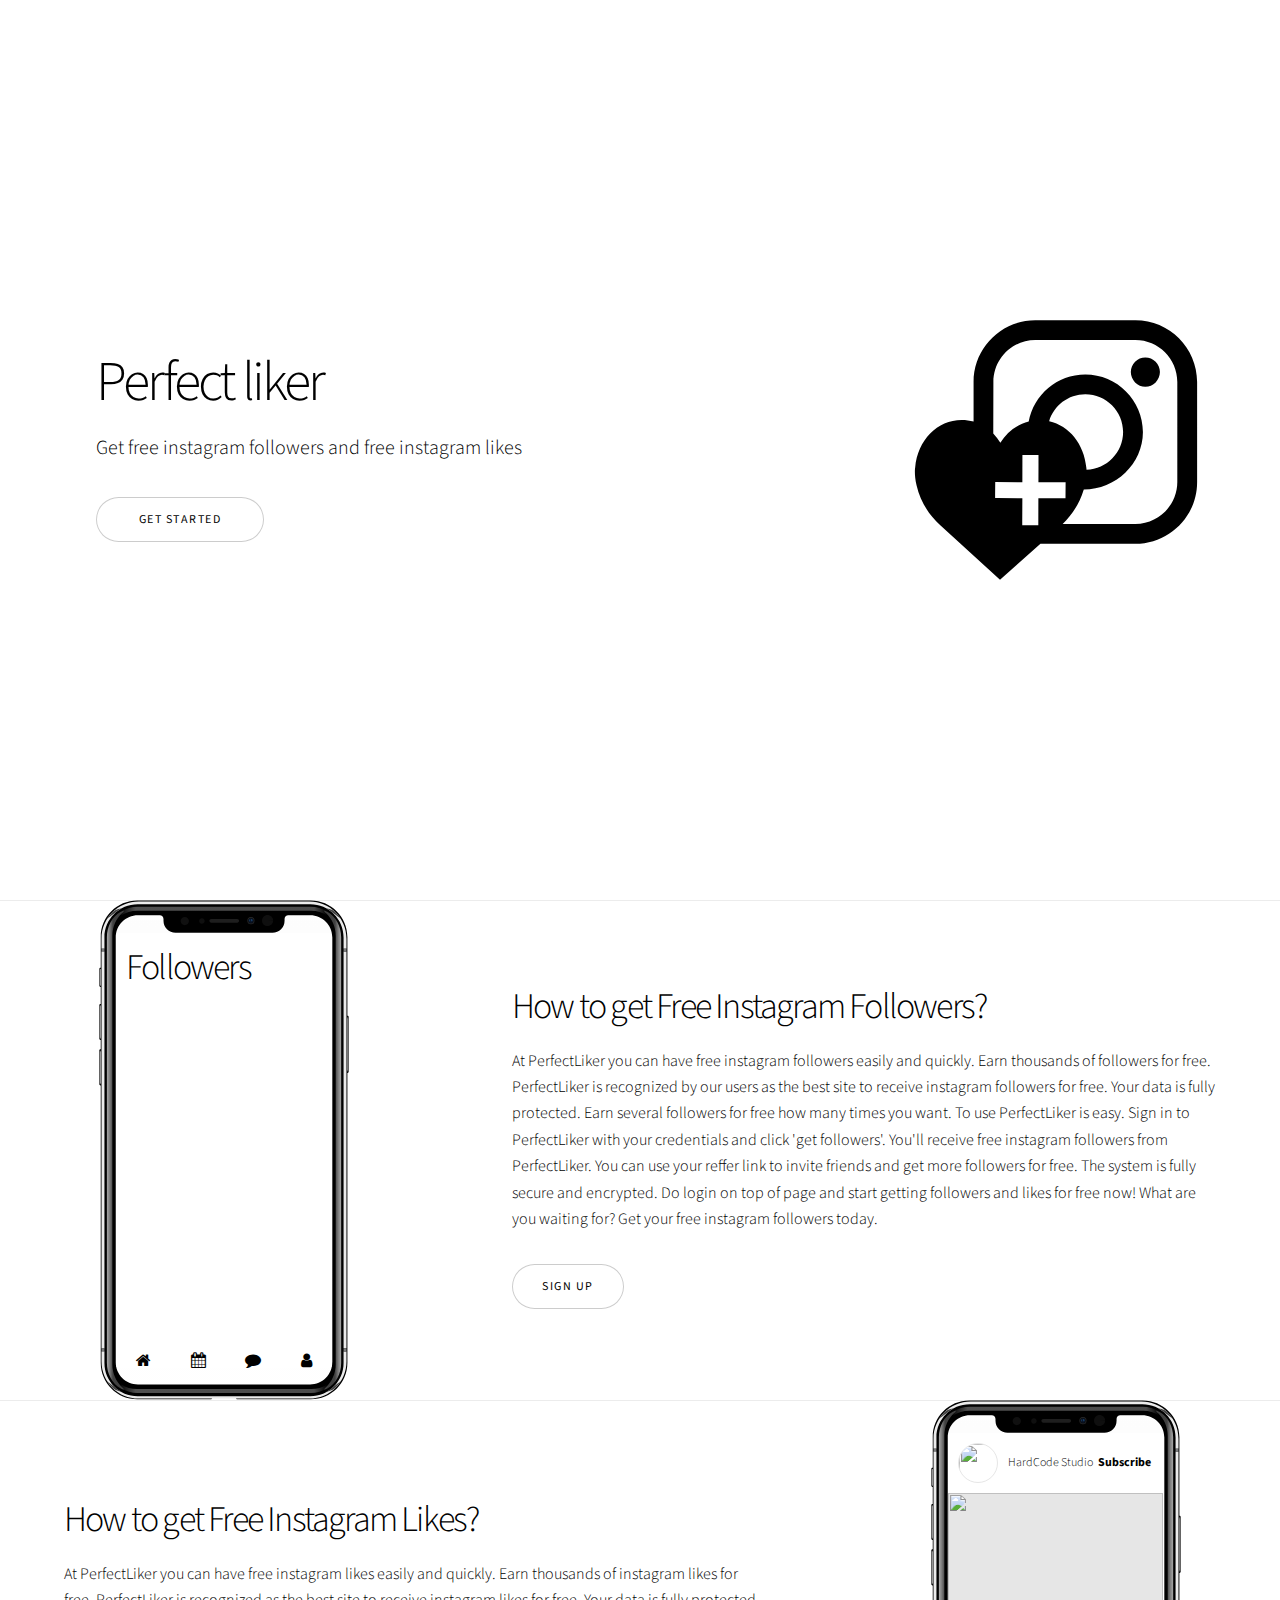
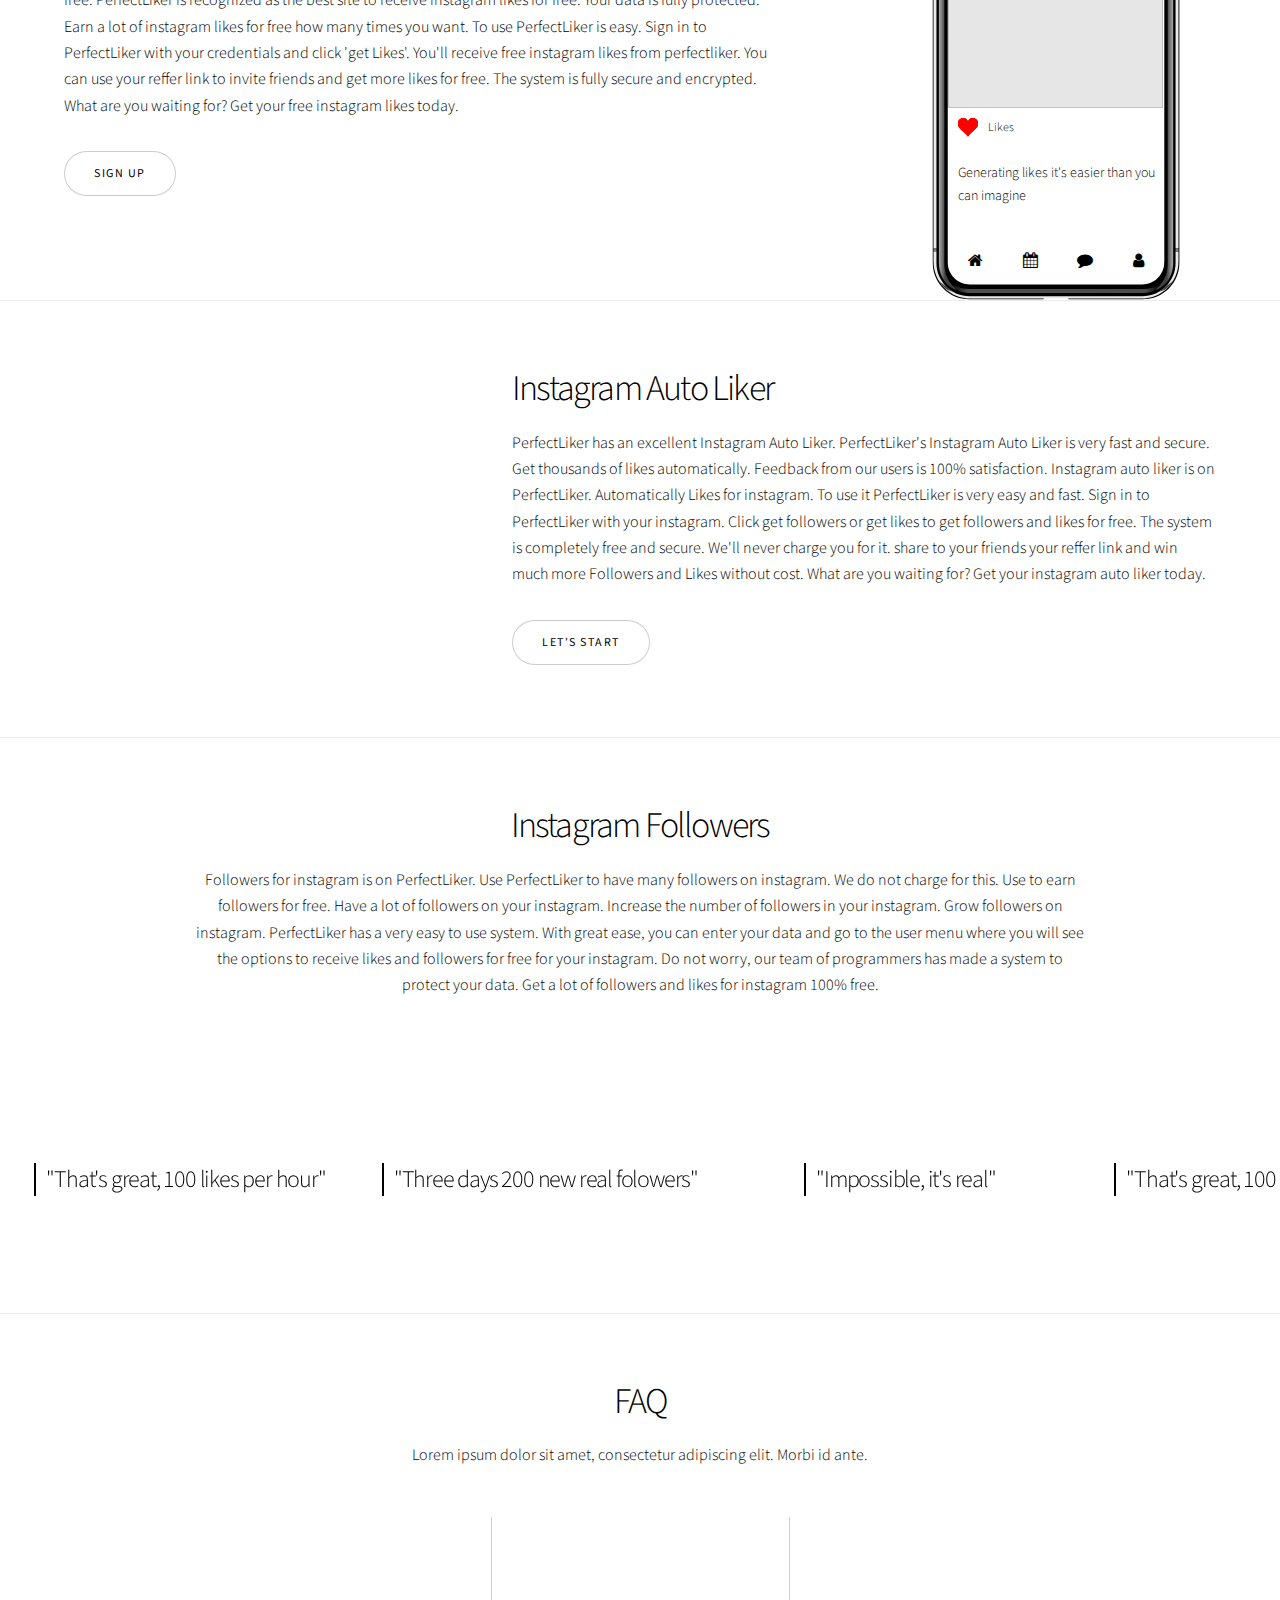
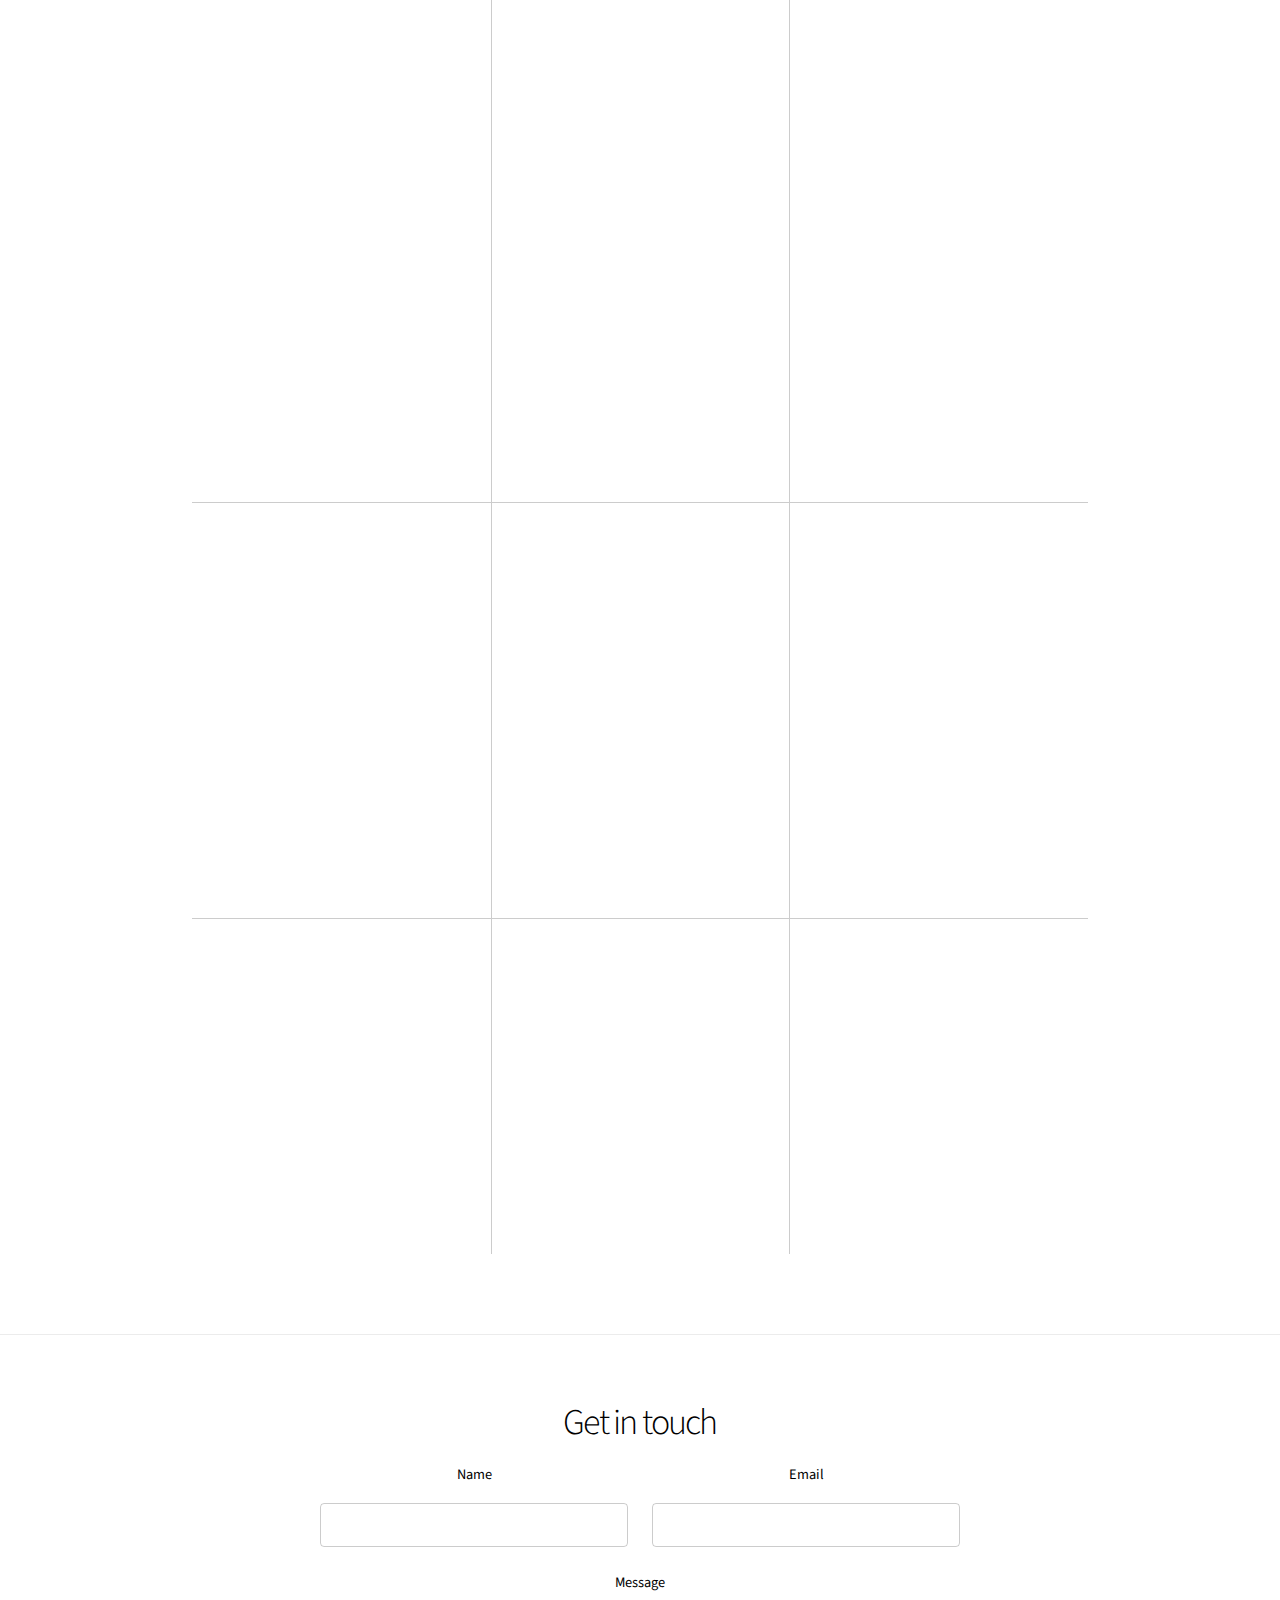
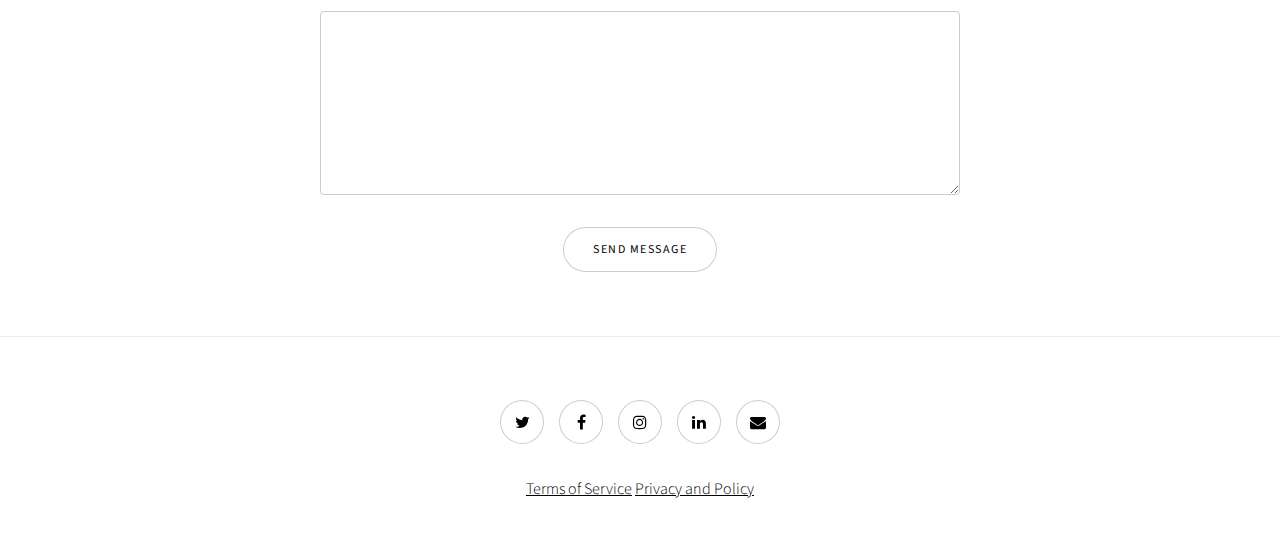
==== commit 5e235d09: "added feedbacks" ====
--- a/index.html
+++ b/index.html
@@ -22,8 +22,8 @@
 								<li><a href="#first" class="button big wide smooth-scroll-middle">Get Started</a></li>
 							</ul>
 						</div>
-						<div class="image">
-							<img src="images/banner.jpg" alt="" />
+						<div class="logo-container phone-animation-container">
+							<img src="images/growinsta_logo.svg" alt="" />
 						</div>
 					</section>
 
@@ -195,147 +195,135 @@
 						<!-- Gallery -->
 							<div class="gallery style2 medium lightbox onscroll-fade-in">
 								<article>
-									<a href="images/gallery/fulls/01.jpg" class="image">
-										<img src="images/gallery/thumbs/01.jpg" alt="" />
-									</a>
-									<div class="caption">
-										<h3>Ipsum Dolor</h3>
-										<p>Lorem ipsum dolor amet, consectetur magna etiam elit. Etiam sed ultrices.</p>
-										<ul class="actions fixed">
-											<li><span class="button small">Details</span></li>
-										</ul>
-									</div>
-								</article>
-								<article>
-									<a href="images/gallery/fulls/02.jpg" class="image">
-										<img src="images/gallery/thumbs/02.jpg" alt="" />
-									</a>
-									<div class="caption">
-										<h3>Feugiat Lorem</h3>
-										<p>Lorem ipsum dolor amet, consectetur magna etiam elit. Etiam sed ultrices.</p>
-										<ul class="actions fixed">
-											<li><span class="button small">Details</span></li>
-										</ul>
-									</div>
-								</article>
-								<article>
-									<a href="images/gallery/fulls/03.jpg" class="image">
-										<img src="images/gallery/thumbs/03.jpg" alt="" />
-									</a>
-									<div class="caption">
-										<h3>Magna Amet</h3>
-										<p>Lorem ipsum dolor amet, consectetur magna etiam elit. Etiam sed ultrices.</p>
-										<ul class="actions fixed">
-											<li><span class="button small">Details</span></li>
-										</ul>
-									</div>
-								</article>
-								<article>
-									<a href="images/gallery/fulls/04.jpg" class="image">
-										<img src="images/gallery/thumbs/04.jpg" alt="" />
-									</a>
-									<div class="caption">
-										<h3>Sed Tempus</h3>
-										<p>Lorem ipsum dolor amet, consectetur magna etiam elit. Etiam sed ultrices.</p>
-										<ul class="actions fixed">
-											<li><span class="button small">Details</span></li>
-										</ul>
-									</div>
-								</article>
-								<article>
-									<a href="images/gallery/fulls/05.jpg" class="image">
-										<img src="images/gallery/thumbs/05.jpg" alt="" />
-									</a>
-									<div class="caption">
-										<h3>Ultrices Magna</h3>
-										<p>Lorem ipsum dolor amet, consectetur magna etiam elit. Etiam sed ultrices.</p>
-										<ul class="actions fixed">
-											<li><span class="button small">Details</span></li>
-										</ul>
-									</div>
-								</article>
-								<article>
-									<a href="images/gallery/fulls/06.jpg" class="image">
-										<img src="images/gallery/thumbs/06.jpg" alt="" />
-									</a>
-									<div class="caption">
-										<h3>Sed Tempus</h3>
-										<p>Lorem ipsum dolor amet, consectetur magna etiam elit. Etiam sed ultrices.</p>
-										<ul class="actions fixed">
-											<li><span class="button small">Details</span></li>
-										</ul>
-									</div>
-								</article>
-								<article>
-									<a href="images/gallery/fulls/07.jpg" class="image">
-										<img src="images/gallery/thumbs/07.jpg" alt="" />
-									</a>
-									<div class="caption">
-										<h3>Ipsum Lorem</h3>
-										<p>Lorem ipsum dolor amet, consectetur magna etiam elit. Etiam sed ultrices.</p>
-										<ul class="actions fixed">
-											<li><span class="button small">Details</span></li>
-										</ul>
-									</div>
-								</article>
-								<article>
-									<a href="images/gallery/fulls/08.jpg" class="image">
-										<img src="images/gallery/thumbs/08.jpg" alt="" />
-									</a>
-									<div class="caption">
-										<h3>Magna Risus</h3>
-										<p>Lorem ipsum dolor amet, consectetur magna etiam elit. Etiam sed ultrices.</p>
-										<ul class="actions fixed">
-											<li><span class="button small">Details</span></li>
-										</ul>
-									</div>
-								</article>
-								<article>
-									<a href="images/gallery/fulls/09.jpg" class="image">
-										<img src="images/gallery/thumbs/09.jpg" alt="" />
-									</a>
-									<div class="caption">
-										<h3>Tempus Dolor</h3>
-										<p>Lorem ipsum dolor amet, consectetur magna etiam elit. Etiam sed ultrices.</p>
-										<ul class="actions fixed">
-											<li><span class="button small">Details</span></li>
-										</ul>
-									</div>
-								</article>
-								<article>
-									<a href="images/gallery/fulls/10.jpg" class="image">
-										<img src="images/gallery/thumbs/10.jpg" alt="" />
-									</a>
-									<div class="caption">
-										<h3>Sed Etiam</h3>
-										<p>Lorem ipsum dolor amet, consectetur magna etiam elit. Etiam sed ultrices.</p>
-										<ul class="actions fixed">
-											<li><span class="button small">Details</span></li>
-										</ul>
-									</div>
-								</article>
-								<article>
-									<a href="images/gallery/fulls/11.jpg" class="image">
-										<img src="images/gallery/thumbs/11.jpg" alt="" />
-									</a>
-									<div class="caption">
-										<h3>Magna Lorem</h3>
-										<p>Lorem ipsum dolor amet, consectetur magna etiam elit. Etiam sed ultrices.</p>
-										<ul class="actions fixed">
-											<li><span class="button small">Details</span></li>
-										</ul>
-									</div>
-								</article>
-								<article>
-									<a href="images/gallery/fulls/12.jpg" class="image">
-										<img src="images/gallery/thumbs/12.jpg" alt="" />
-									</a>
-									<div class="caption">
-										<h3>Ipsum Dolor</h3>
-										<p>Lorem ipsum dolor amet, consectetur magna etiam elit. Etiam sed ultrices.</p>
-										<ul class="actions fixed">
-											<li><span class="button small">Details</span></li>
-										</ul>
+									<div class="feedback-item">
+										<h3 class="feedback-text">
+											"That's great, 100 likes per hour"
+										</h3>
+									</div>
+									<div class="caption">
+										<img src="https://randomuser.me/api/portraits/women/5.jpg" class="feedback-avatar" />
+										<h3>Ozell Azevedo</h3>
+									</div>
+								</article>
+								<article>
+									<div class="feedback-item">
+										<h3 class="feedback-text">
+											"Three days 200 new real folowers"
+										</h3>
+									</div>
+									<div class="caption">
+										<img src="https://randomuser.me/api/portraits/women/6.jpg" class="feedback-avatar" />
+										<h3>Effie Arwood</h3>
+									</div>
+								</article>
+								<article>
+									<div class="feedback-item">
+										<h3 class="feedback-text">
+											"Impossible, it's real"
+										</h3>
+									</div>
+									<div class="caption">
+										<img src="https://randomuser.me/api/portraits/women/7.jpg" class="feedback-avatar" />
+										<h3>Ozell Azevedo</h3>
+									</div>
+								</article>
+								<article>
+									<div class="feedback-item">
+										<h3 class="feedback-text">
+											"That's great, 100 likes per hour"
+										</h3>
+									</div>
+									<div class="caption">
+										<img src="https://randomuser.me/api/portraits/women/8.jpg" class="feedback-avatar" />
+										<h3>Effie Arwood</h3>
+									</div>
+								</article>
+								<article>
+									<div class="feedback-item">
+										<h3 class="feedback-text">
+											"That's great, 100 likes per hour"
+										</h3>
+									</div>
+									<div class="caption">
+										<img src="https://randomuser.me/api/portraits/women/9.jpg" class="feedback-avatar" />
+										<h3>Ozell Azevedo</h3>
+									</div>
+								</article>
+								<article>
+									<div class="feedback-item">
+										<h3 class="feedback-text">
+											"That's great, 100 likes per hour"
+										</h3>
+									</div>
+									<div class="caption">
+										<img src="https://randomuser.me/api/portraits/women/10.jpg" class="feedback-avatar" />
+										<h3>Effie Arwood</h3>
+									</div>
+								</article>
+								<article>
+									<div class="feedback-item">
+										<h3 class="feedback-text">
+											"That's great, 100 likes per hour"
+										</h3>
+									</div>
+									<div class="caption">
+										<img src="https://randomuser.me/api/portraits/women/11.jpg" class="feedback-avatar" />
+										<h3>Ozell Azevedo</h3>
+									</div>
+								</article>
+								<article>
+									<div class="feedback-item">
+										<h3 class="feedback-text">
+											"That's great, 100 likes per hour"
+										</h3>
+									</div>
+									<div class="caption">
+										<img src="https://randomuser.me/api/portraits/women/12.jpg" class="feedback-avatar" />
+										<h3>Ozell Azevedo</h3>
+									</div>
+								</article>
+								<article>
+									<div class="feedback-item">
+										<h3 class="feedback-text">
+											"That's great, 100 likes per hour"
+										</h3>
+									</div>
+									<div class="caption">
+										<img src="https://randomuser.me/api/portraits/women/13.jpg" class="feedback-avatar" />
+										<h3>Ozell Azevedo</h3>
+									</div>
+								</article>
+								<article>
+									<div class="feedback-item">
+										<h3 class="feedback-text">
+											"That's great, 100 likes per hour"
+										</h3>
+									</div>
+									<div class="caption">
+										<img src="https://randomuser.me/api/portraits/women/14.jpg" class="feedback-avatar" />
+										<h3>Ozell Azevedo</h3>
+									</div>
+								</article>
+								<article>
+									<div class="feedback-item">
+										<h3 class="feedback-text">
+											"That's great, 100 likes per hour"
+										</h3>
+									</div>
+									<div class="caption">
+										<img src="https://randomuser.me/api/portraits/women/15.jpg" class="feedback-avatar" />
+										<h3>Ozell Azevedo</h3>
+									</div>
+								</article>
+								<article>
+									<div class="feedback-item">
+										<h3 class="feedback-text">
+											"That's great, 100 likes per hour"
+										</h3>
+									</div>
+									<div class="caption">
+										<img src="https://randomuser.me/api/portraits/women/16.jpg" class="feedback-avatar" />
+										<h3>Ozell Azevedo</h3>
 									</div>
 								</article>
 							</div>
--- a/assets/css/main.css
+++ b/assets/css/main.css
@@ -67,6 +67,13 @@
 
 .approve-pointer-event {
 	pointer-events: auto !important;
+}
+
+.logo-container {
+	display: flex;
+	justify-content: center;
+	align-items: center;
+	padding: 5em;
 }
 
 input::-moz-focus-inner {
@@ -8584,4 +8591,26 @@
 
 			#wrapper.divided > .invert:first-child {
 				box-shadow: none !important;
-			}+			}
+	
+.feedback-item {
+	width: 100%;
+	height: 250px;
+	font-size: 200%;
+	margin: 0;
+	display: flex;
+	align-items: center;
+	justify-content: center;
+}
+
+.feedback-item > .feedback-text {
+	color: #000 !important;
+	border-left: 2px solid #000;
+	padding-left: 10px;
+}
+	
+.feedback-avatar {
+	width: 80px;
+	height: 80px;
+	border-radius: 50%;
+}--- a/assets/css/phone-animations.css
+++ b/assets/css/phone-animations.css
@@ -51,6 +51,8 @@
   cursor: pointer;
   width: 100%;
   height: 100%;
+  left: 0;
+  top: 0;
 }
 .phone-animation-photo .phone-animation-header {
   font-size: 12px;
@@ -77,7 +79,6 @@
   width: 100%;
   justify-content: space-between;
   font-weight: 700
-  /* box-shadow: 0 0 5px #cccccc; */
 }
 .phone-animation-subscribe-button {
   background-color: #3897f0;
@@ -101,6 +102,10 @@
 }
 .phone-animation-photo .phone-animation-likes {
   font-size: 12px;
+  display: flex;
+  justify-content: flex-start;
+  align-items: center;
+  padding: 10px 0;
 }
 .phone-animation-photo .phone-animation-likes .phone-animation-number {
   vertical-align: super;
@@ -109,10 +114,8 @@
 .phone-animation-photo .phone-animation-likes .phone-animation-heart {
   fill: #e6e6e6;
   position: relative;
-  margin-top: 10px;
-  margin-left: 10px;
+  margin: 0 10px;
   width: 20px;
-  margin-right: 10px;
   cursor: pointer;
 }
 .phone-animation-photo .phone-animation-likes .phone-animation-heart.phone-animation-active {
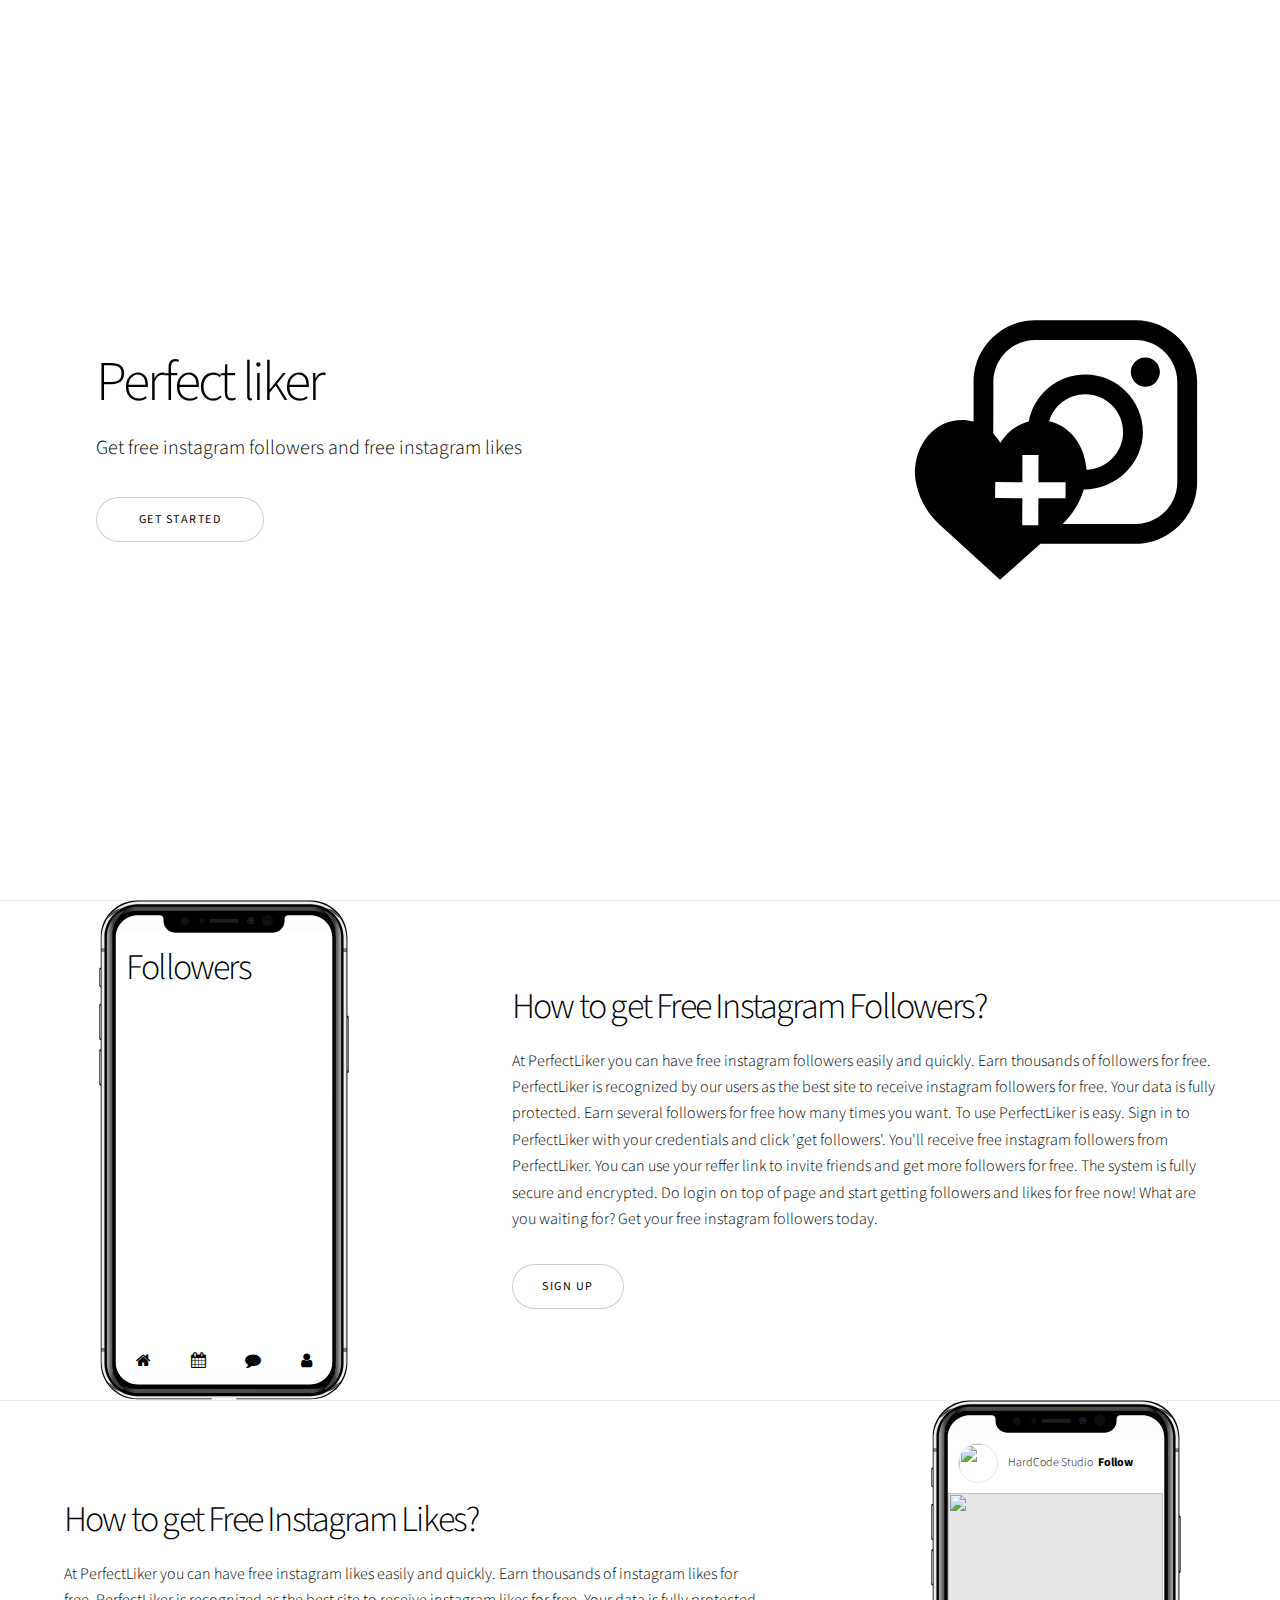
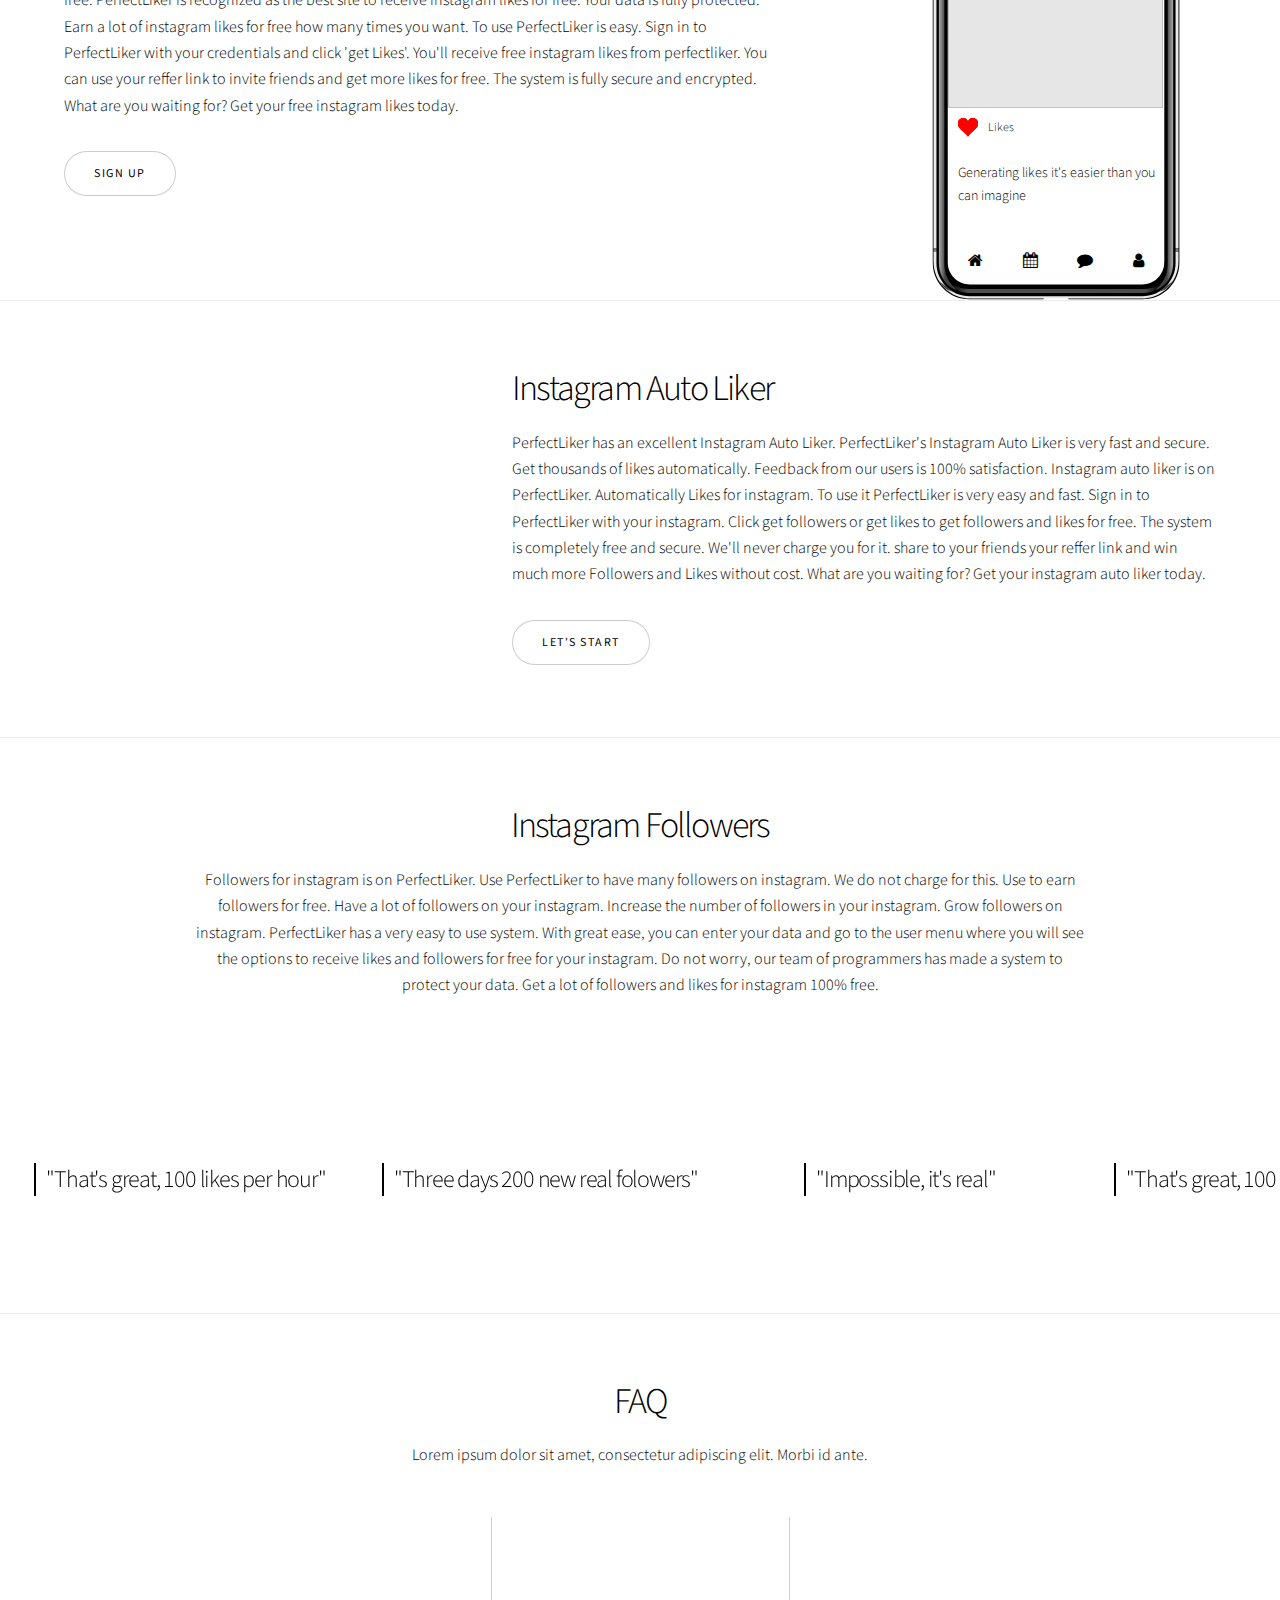
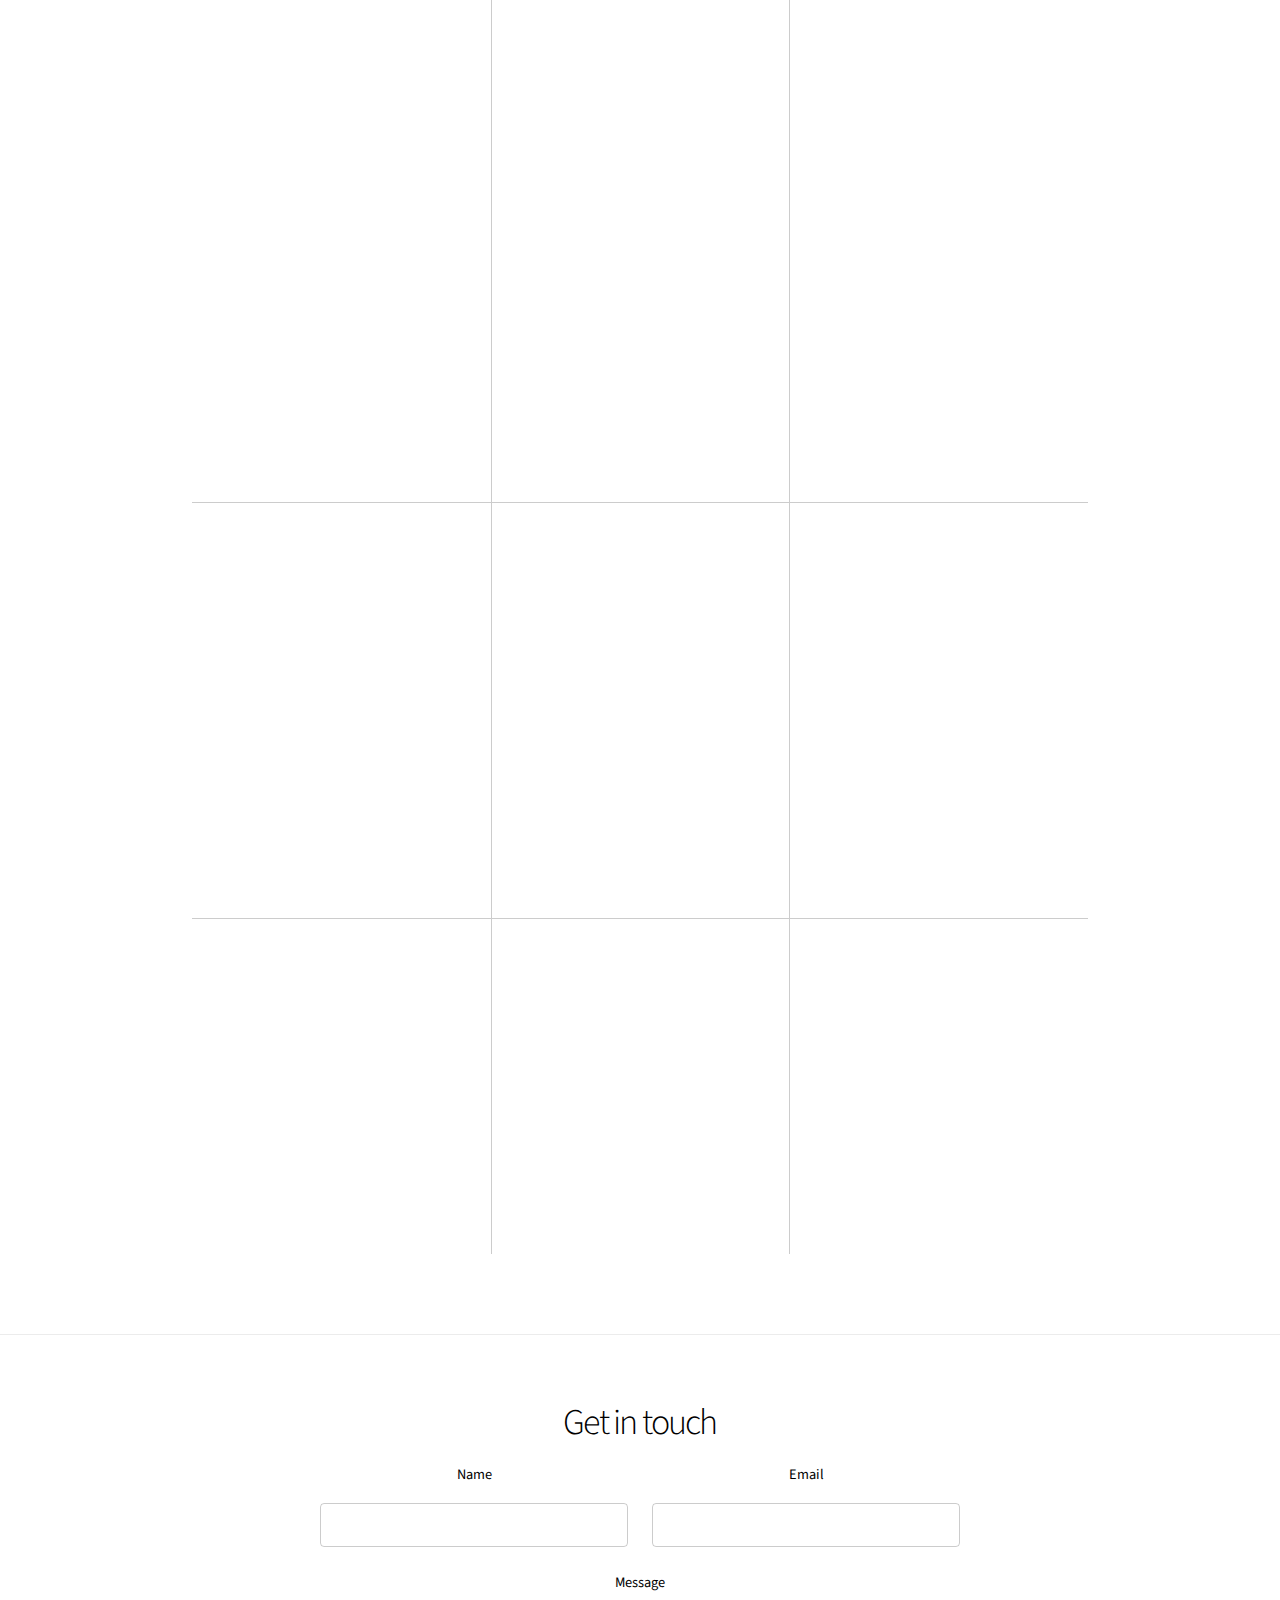
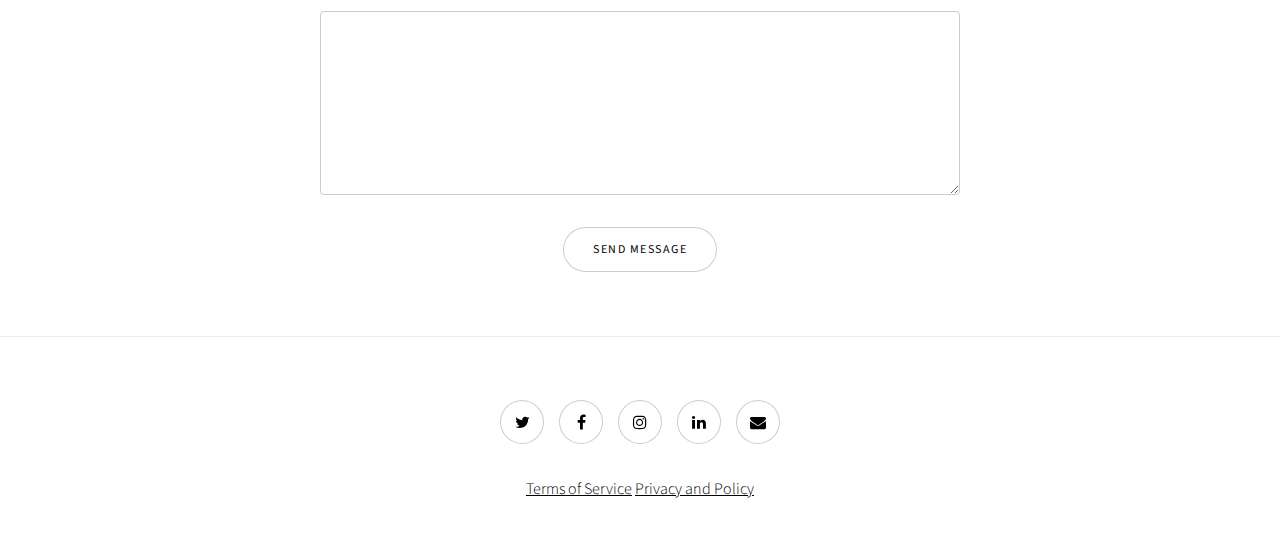
==== commit 549406d7: "changed words; updated followers animation" ====
--- a/index.html
+++ b/index.html
@@ -47,63 +47,99 @@
 								</div>
 								<div class="phone-animation-header phone-animation-follower follower-animate-12">
 									<img src="https://randomuser.me/api/portraits/men/22.jpg" class="phone-animation-follower-avatar" />
-									Alex Tovmach
-									<a target="_blank" href="https://hardcode-studio.com" class="phone-animation-subscribe-button">Subscribe</a>
+									<div>
+										<h5>Alex Tovmach</h5>
+										<p>following you</p>
+									</div>
+									<a target="_blank" href="https://hardcode-studio.com" class="phone-animation-subscribe-button">Follow</a>
 								</div>
 								<div class="phone-animation-header phone-animation-follower follower-animate-11">
 									<img src="https://randomuser.me/api/portraits/women/22.jpg" class="phone-animation-follower-avatar" />
-									Jenny Moreno
-									<a target="_blank" href="https://hardcode-studio.com" class="phone-animation-subscribe-button">Subscribe</a>
+									<div>
+										<h5>Jenny Moreno</h5>
+										<p>following you</p>
+									</div>
+									<a target="_blank" href="https://hardcode-studio.com" class="phone-animation-subscribe-button">Follow</a>
 								</div>
 								<div class="phone-animation-header phone-animation-follower follower-animate-10">
 									<img src="https://randomuser.me/api/portraits/men/6.jpg" class="phone-animation-follower-avatar" />
-									HardCode Studio
-									<a target="_blank" href="https://hardcode-studio.com" class="phone-animation-subscribe-button">Subscribe</a>
+									<div>
+										<h5>HardCode Studio</h5>
+										<p>following you</p>
+									</div>
+									<a target="_blank" href="https://hardcode-studio.com" class="phone-animation-subscribe-button">Follow</a>
 								</div>
 								<div class="phone-animation-header phone-animation-follower follower-animate-9">
 									<img src="https://randomuser.me/api/portraits/women/4.jpg" class="phone-animation-follower-avatar" />
-									Lakenya Hadnott
-									<a target="_blank" href="https://hardcode-studio.com" class="phone-animation-subscribe-button">Subscribe</a>
+									<div>
+										<h5>Lakenya Hadnott</h5>
+										<p>following you</p>
+									</div>
+									<a target="_blank" href="https://hardcode-studio.com" class="phone-animation-subscribe-button">Follow</a>
 								</div>
 								<div class="phone-animation-header phone-animation-follower follower-animate-8">
 									<img src="https://randomuser.me/api/portraits/men/4.jpg" class="phone-animation-follower-avatar" />
-									Rob Michaux
-									<a target="_blank" href="https://hardcode-studio.com" class="phone-animation-subscribe-button">Subscribe</a>
+									<div>
+										<h5>Rob Michaux</h5>
+										<p>following you</p>
+									</div>
+									<a target="_blank" href="https://hardcode-studio.com" class="phone-animation-subscribe-button">Follow</a>
 								</div>
 								<div class="phone-animation-header phone-animation-follower follower-animate-7">
 									<img src="https://randomuser.me/api/portraits/women/42.jpg" class="phone-animation-follower-avatar" />
-									Marilynn Wyland
-									<a target="_blank" href="https://hardcode-studio.com" class="phone-animation-subscribe-button">Subscribe</a>
+									<div>
+										<h5>Marilynn Wyland</h5>
+										<p>following you</p>
+									</div>
+									<a target="_blank" href="https://hardcode-studio.com" class="phone-animation-subscribe-button">Follow</a>
 								</div>
 								<div class="phone-animation-header phone-animation-follower follower-animate-6">
 									<img src="https://randomuser.me/api/portraits/men/16.jpg" class="phone-animation-follower-avatar" />
-									Walker Center
-									<a target="_blank" href="https://hardcode-studio.com" class="phone-animation-subscribe-button">Subscribe</a>
+									<div>
+										<h5>Walker Center</h5>
+										<p>following you</p>
+									</div>
+									<a target="_blank" href="https://hardcode-studio.com" class="phone-animation-subscribe-button">Follow</a>
 								</div>
 								<div class="phone-animation-header phone-animation-follower follower-animate-5">
 									<img src="https://randomuser.me/api/portraits/women/14.jpg" class="phone-animation-follower-avatar" />
-									Effie Arwood
-									<a target="_blank" href="https://hardcode-studio.com" class="phone-animation-subscribe-button">Subscribe</a>
+									<div>
+										<h5>Effie Arwood</h5>
+										<p>following you</p>
+									</div>
+									<a target="_blank" href="https://hardcode-studio.com" class="phone-animation-subscribe-button">Follow</a>
 								</div>
 								<div class="phone-animation-header phone-animation-follower follower-animate-4">
 									<img src="https://randomuser.me/api/portraits/men/12.jpg" class="phone-animation-follower-avatar" />
-									Dorsey Wolfgram
-									<a target="_blank" href="https://hardcode-studio.com" class="phone-animation-subscribe-button">Subscribe</a>
+									<div>
+										<h5>Dorsey Wolfgram</h5>
+										<p>following you</p>
+									</div>
+									<a target="_blank" href="https://hardcode-studio.com" class="phone-animation-subscribe-button">Follow</a>
 								</div>
 								<div class="phone-animation-header phone-animation-follower follower-animate-3">
 									<img src="https://randomuser.me/api/portraits/women/5.jpg" class="phone-animation-follower-avatar" />
-									Ozell Azevedo
-									<a target="_blank" href="https://hardcode-studio.com" class="phone-animation-subscribe-button">Subscribe</a>
+									<div>
+										<h5>Ozell Azevedo</h5>
+										<p>following you</p>
+									</div>
+									<a target="_blank" href="https://hardcode-studio.com" class="phone-animation-subscribe-button">Follow</a>
 								</div>
 								<div class="phone-animation-header phone-animation-follower follower-animate-2">
 									<img src="https://randomuser.me/api/portraits/men/3.jpg" class="phone-animation-follower-avatar" />
-									Wilbert Ahn
-									<a target="_blank" href="https://hardcode-studio.com" class="phone-animation-subscribe-button">Subscribe</a>
+									<div>
+										<h5>Wilbert Ahn</h5>
+										<p>following you</p>
+									</div>
+									<a target="_blank" href="https://hardcode-studio.com" class="phone-animation-subscribe-button">Follow</a>
 								</div>
 								<div class="phone-animation-header phone-animation-follower follower-animate-1">
 									<img src="https://randomuser.me/api/portraits/women/2.jpg" class="phone-animation-follower-avatar" />
-									June Briner
-									<a target="_blank" href="https://hardcode-studio.com" class="phone-animation-subscribe-button">Subscribe</a>
+									<div>
+										<h5>June Briner</h5>
+										<p>following you</p>
+									</div>
+									<a target="_blank" href="https://hardcode-studio.com" class="phone-animation-subscribe-button">Follow</a>
 								</div>
 								<div class="phone-animation-footer">
 									<i class="fa fa-home" aria-hidden="true"></i>
@@ -132,7 +168,7 @@
 								<div class="phone-animation-header">
 									<img src="https://randomuser.me/api/portraits/men/46.jpg" class="phone-animation-avatar" />
 									HardCode Studio
-									<a target="_blank" href="https://hardcode-studio.com">Subscribe</a>
+									<a target="_blank" href="https://hardcode-studio.com">Follow</a>
 								</div>
 								<div class="phone-animation-portrait">
 									<img src="https://source.unsplash.com/random/375x375" />
--- a/assets/css/phone-animations.css
+++ b/assets/css/phone-animations.css
@@ -77,10 +77,20 @@
 .phone-animation-follower {
   height: 40px;
   width: 100%;
-  justify-content: space-between;
-  font-weight: 700
-}
-.phone-animation-subscribe-button {
+  font-weight: 100
+}
+.phone-animation-follower > div {
+  flex: 1 1 100%
+}
+.phone-animation-follower > div > h5 {
+  font-weight: 100;
+  margin: 0;
+}
+.phone-animation-follower > div > p {
+  font-weight: 700;
+  margin: 0;
+}
+.phone-animation-follower .phone-animation-subscribe-button {
   background-color: #3897f0;
   border: 1px solid #3897f0;
   border-radius: 4px;
@@ -91,6 +101,7 @@
   font-weight: 600;
   padding: 4px 6px;
   text-align: center;
+  justify-self: flex-end;
 }
 .phone-animation-photo .phone-animation-header .phone-animation-follower-avatar {
   height: 30px;
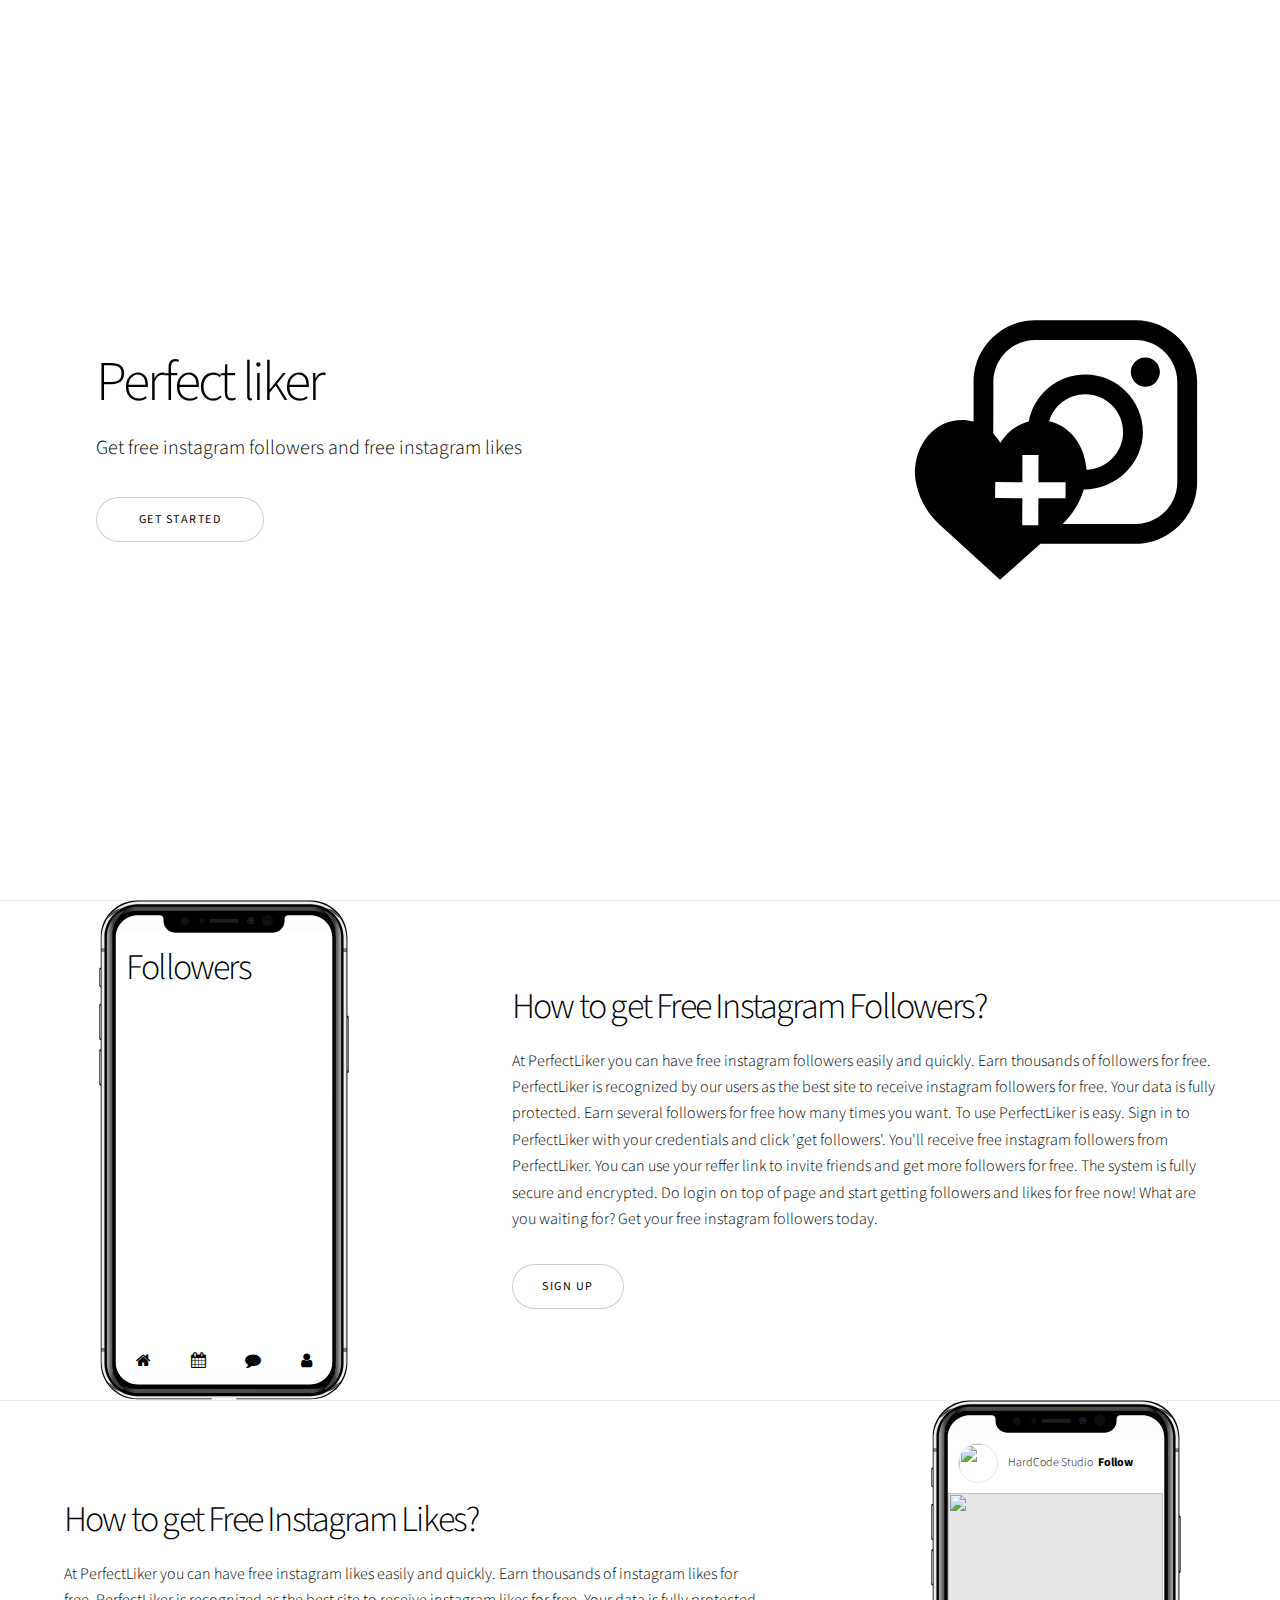
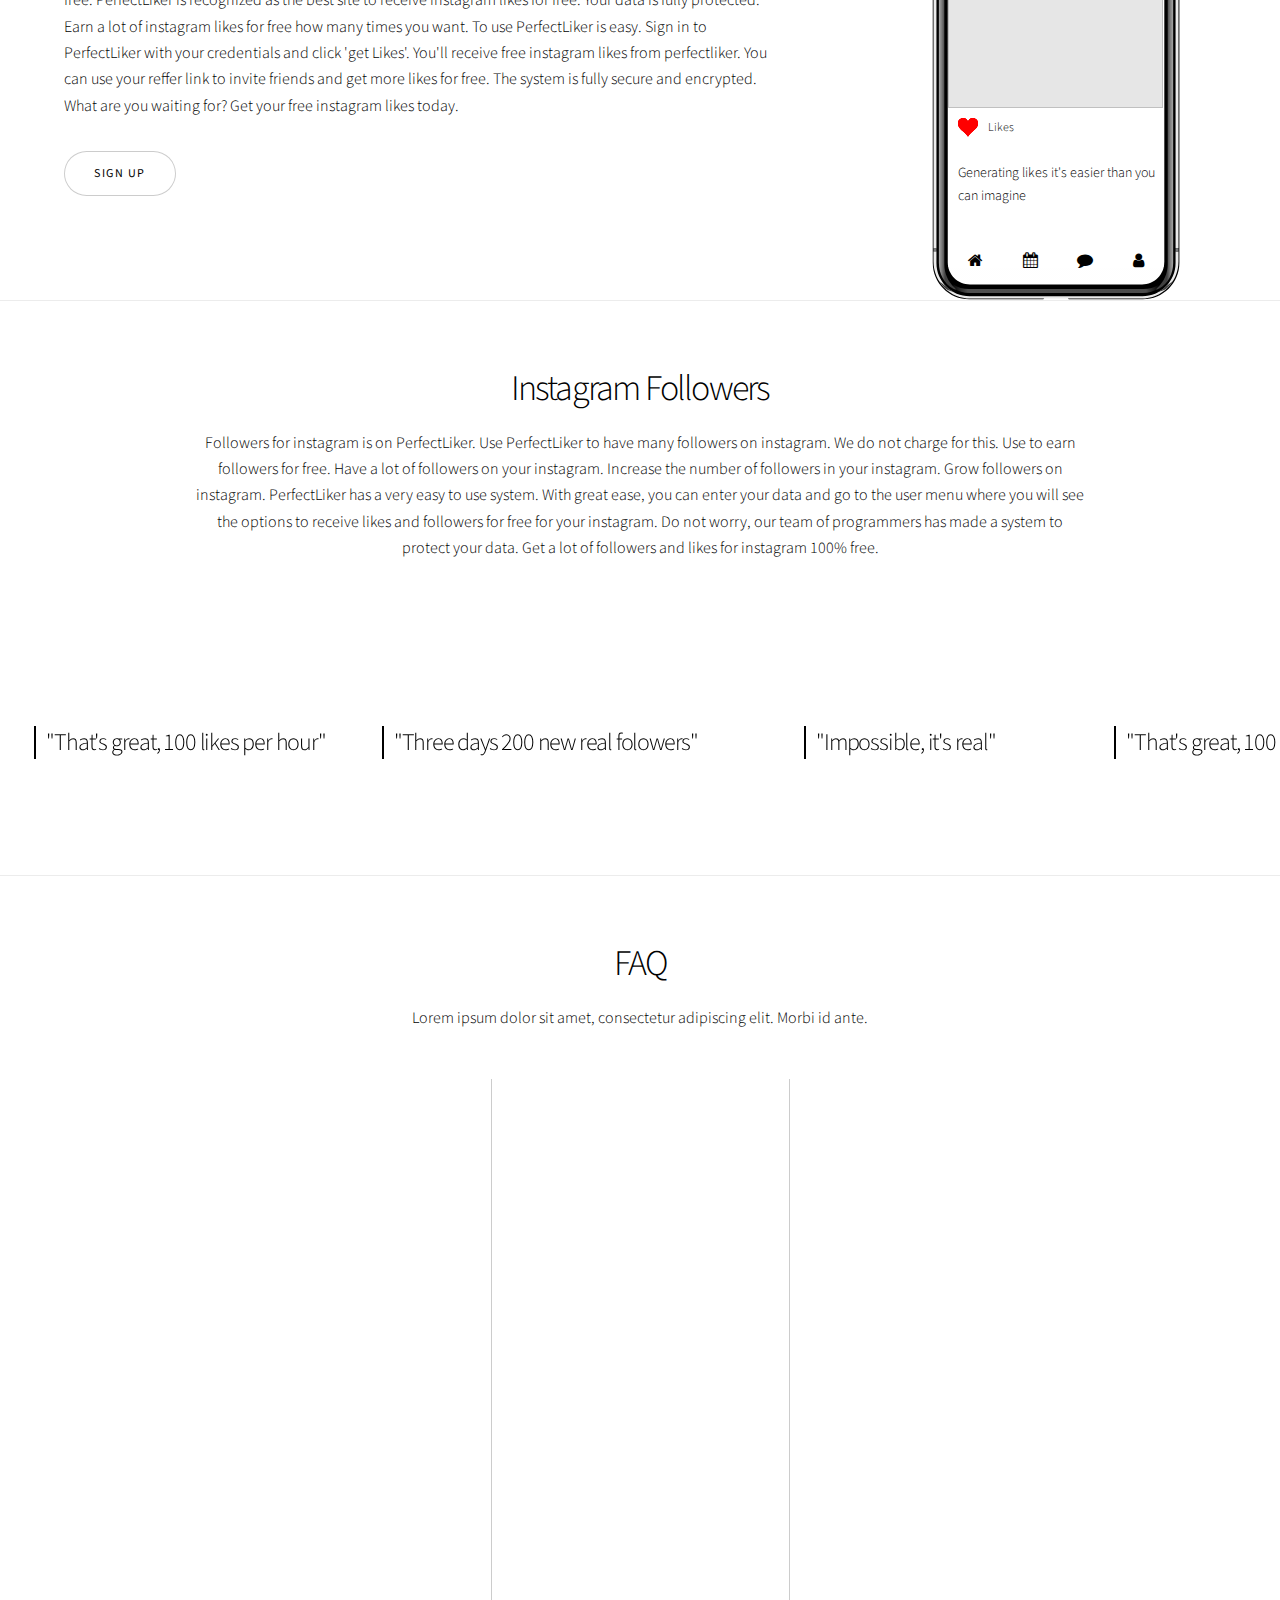
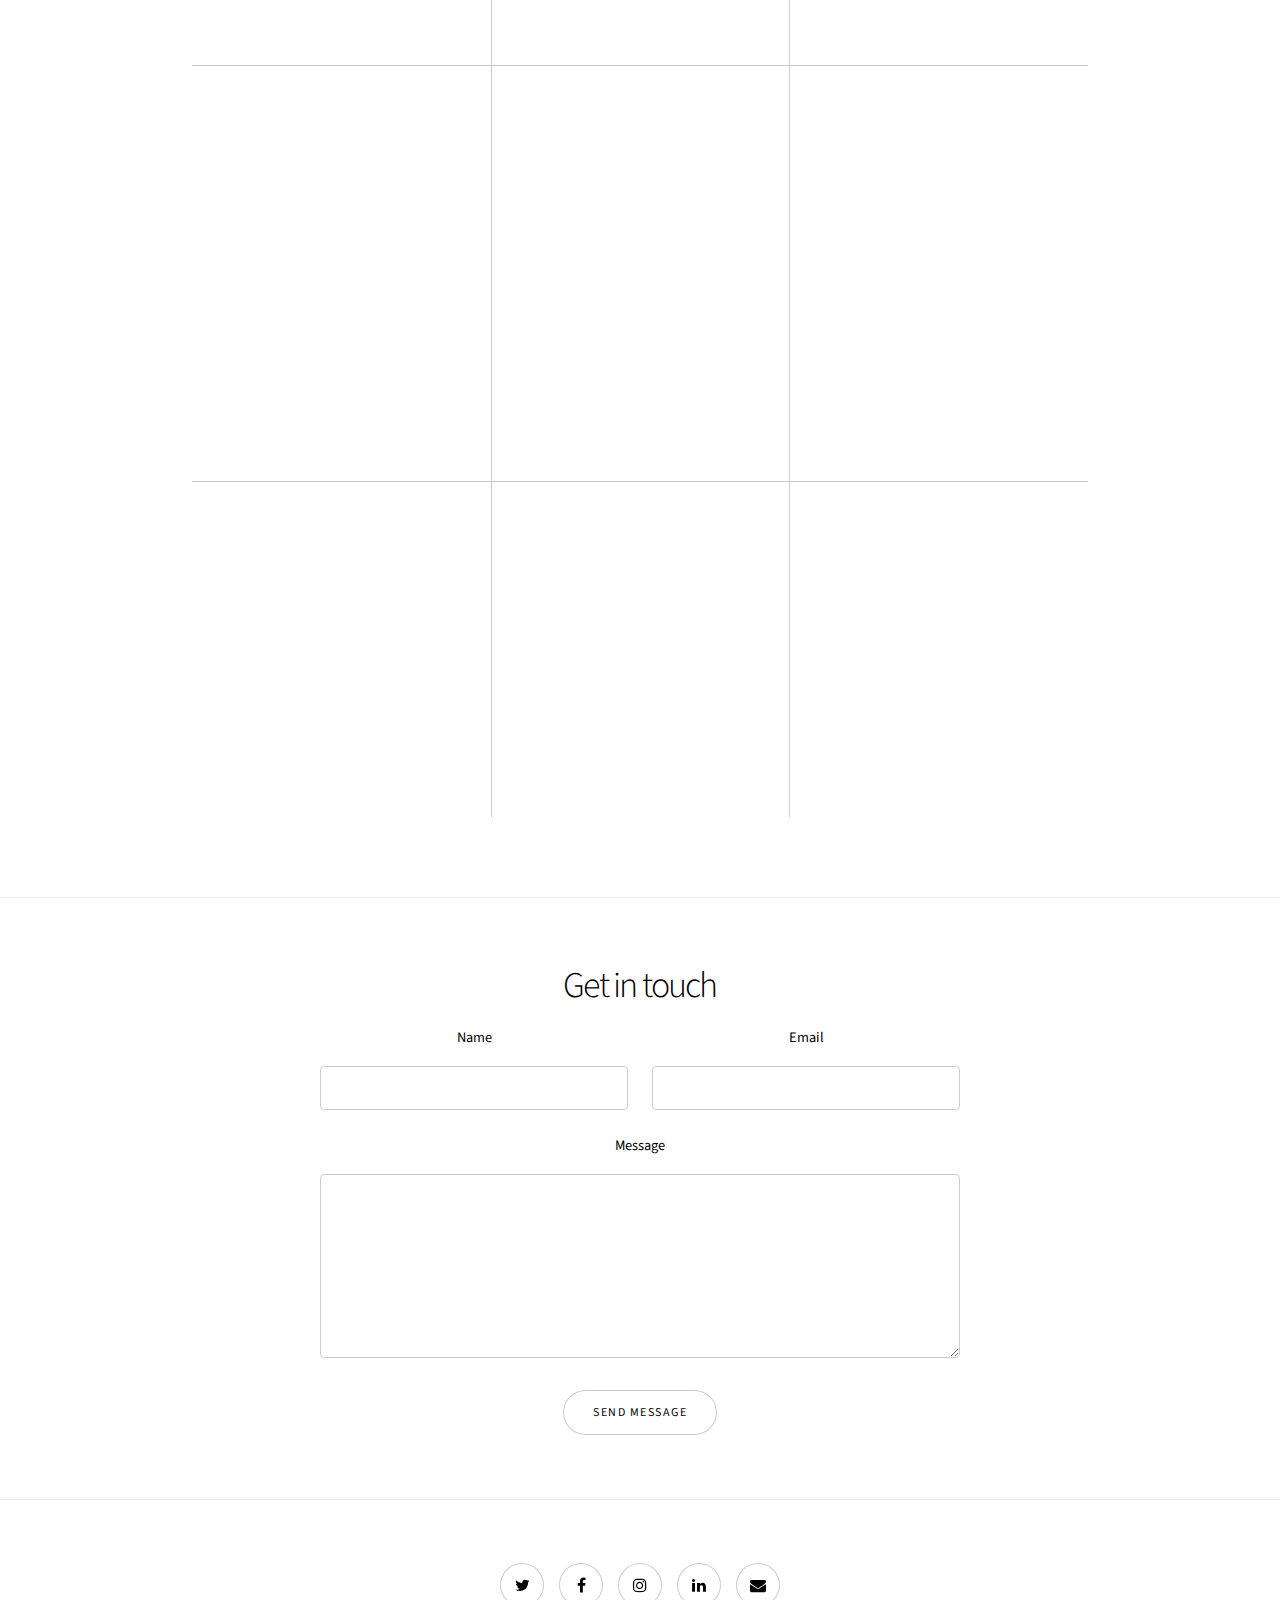
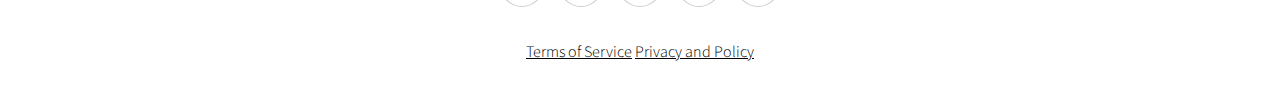
==== commit 94f50d74: "hide Instagram liker block" ====
--- a/index.html
+++ b/index.html
@@ -48,7 +48,7 @@
 								<div class="phone-animation-header phone-animation-follower follower-animate-12">
 									<img src="https://randomuser.me/api/portraits/men/22.jpg" class="phone-animation-follower-avatar" />
 									<div>
-										<h5>Alex Tovmach</h5>
+										<span>Alex Tovmach</span>
 										<p>following you</p>
 									</div>
 									<a target="_blank" href="https://hardcode-studio.com" class="phone-animation-subscribe-button">Follow</a>
@@ -56,7 +56,7 @@
 								<div class="phone-animation-header phone-animation-follower follower-animate-11">
 									<img src="https://randomuser.me/api/portraits/women/22.jpg" class="phone-animation-follower-avatar" />
 									<div>
-										<h5>Jenny Moreno</h5>
+										<span>Jenny Moreno</span>
 										<p>following you</p>
 									</div>
 									<a target="_blank" href="https://hardcode-studio.com" class="phone-animation-subscribe-button">Follow</a>
@@ -64,7 +64,7 @@
 								<div class="phone-animation-header phone-animation-follower follower-animate-10">
 									<img src="https://randomuser.me/api/portraits/men/6.jpg" class="phone-animation-follower-avatar" />
 									<div>
-										<h5>HardCode Studio</h5>
+										<span>HardCode Studio</span>
 										<p>following you</p>
 									</div>
 									<a target="_blank" href="https://hardcode-studio.com" class="phone-animation-subscribe-button">Follow</a>
@@ -72,7 +72,7 @@
 								<div class="phone-animation-header phone-animation-follower follower-animate-9">
 									<img src="https://randomuser.me/api/portraits/women/4.jpg" class="phone-animation-follower-avatar" />
 									<div>
-										<h5>Lakenya Hadnott</h5>
+										<span>Lakenya Hadnott</span>
 										<p>following you</p>
 									</div>
 									<a target="_blank" href="https://hardcode-studio.com" class="phone-animation-subscribe-button">Follow</a>
@@ -80,7 +80,7 @@
 								<div class="phone-animation-header phone-animation-follower follower-animate-8">
 									<img src="https://randomuser.me/api/portraits/men/4.jpg" class="phone-animation-follower-avatar" />
 									<div>
-										<h5>Rob Michaux</h5>
+										<span>Rob Michaux</span>
 										<p>following you</p>
 									</div>
 									<a target="_blank" href="https://hardcode-studio.com" class="phone-animation-subscribe-button">Follow</a>
@@ -88,7 +88,7 @@
 								<div class="phone-animation-header phone-animation-follower follower-animate-7">
 									<img src="https://randomuser.me/api/portraits/women/42.jpg" class="phone-animation-follower-avatar" />
 									<div>
-										<h5>Marilynn Wyland</h5>
+										<span>Marilynn Wyland</span>
 										<p>following you</p>
 									</div>
 									<a target="_blank" href="https://hardcode-studio.com" class="phone-animation-subscribe-button">Follow</a>
@@ -96,7 +96,7 @@
 								<div class="phone-animation-header phone-animation-follower follower-animate-6">
 									<img src="https://randomuser.me/api/portraits/men/16.jpg" class="phone-animation-follower-avatar" />
 									<div>
-										<h5>Walker Center</h5>
+										<span>Walker Center</span>
 										<p>following you</p>
 									</div>
 									<a target="_blank" href="https://hardcode-studio.com" class="phone-animation-subscribe-button">Follow</a>
@@ -104,7 +104,7 @@
 								<div class="phone-animation-header phone-animation-follower follower-animate-5">
 									<img src="https://randomuser.me/api/portraits/women/14.jpg" class="phone-animation-follower-avatar" />
 									<div>
-										<h5>Effie Arwood</h5>
+										<span>Effie Arwood</span>
 										<p>following you</p>
 									</div>
 									<a target="_blank" href="https://hardcode-studio.com" class="phone-animation-subscribe-button">Follow</a>
@@ -112,7 +112,7 @@
 								<div class="phone-animation-header phone-animation-follower follower-animate-4">
 									<img src="https://randomuser.me/api/portraits/men/12.jpg" class="phone-animation-follower-avatar" />
 									<div>
-										<h5>Dorsey Wolfgram</h5>
+										<span>Dorsey Wolfgram</span>
 										<p>following you</p>
 									</div>
 									<a target="_blank" href="https://hardcode-studio.com" class="phone-animation-subscribe-button">Follow</a>
@@ -120,7 +120,7 @@
 								<div class="phone-animation-header phone-animation-follower follower-animate-3">
 									<img src="https://randomuser.me/api/portraits/women/5.jpg" class="phone-animation-follower-avatar" />
 									<div>
-										<h5>Ozell Azevedo</h5>
+										<span>Ozell Azevedo</span>
 										<p>following you</p>
 									</div>
 									<a target="_blank" href="https://hardcode-studio.com" class="phone-animation-subscribe-button">Follow</a>
@@ -128,7 +128,7 @@
 								<div class="phone-animation-header phone-animation-follower follower-animate-2">
 									<img src="https://randomuser.me/api/portraits/men/3.jpg" class="phone-animation-follower-avatar" />
 									<div>
-										<h5>Wilbert Ahn</h5>
+										<span>Wilbert Ahn</span>
 										<p>following you</p>
 									</div>
 									<a target="_blank" href="https://hardcode-studio.com" class="phone-animation-subscribe-button">Follow</a>
@@ -136,7 +136,7 @@
 								<div class="phone-animation-header phone-animation-follower follower-animate-1">
 									<img src="https://randomuser.me/api/portraits/women/2.jpg" class="phone-animation-follower-avatar" />
 									<div>
-										<h5>June Briner</h5>
+										<span>June Briner</span>
 										<p>following you</p>
 									</div>
 									<a target="_blank" href="https://hardcode-studio.com" class="phone-animation-subscribe-button">Follow</a>
@@ -204,7 +204,7 @@
 					</section>
 
 				<!-- Four -->
-					<section class="spotlight style1 orient-right content-align-left image-position-center onscroll-image-fade-in">
+					<!-- <section class="spotlight style1 orient-right content-align-left image-position-center onscroll-image-fade-in">
 						<div class="content">
 							<h2>Instagram Auto Liker</h2>
 							<p>PerfectLiker has an excellent Instagram Auto Liker. PerfectLiker's Instagram Auto Liker is very fast and secure. Get thousands of likes automatically. Feedback from our users is 100% satisfaction. Instagram auto liker is on PerfectLiker. Automatically Likes for instagram.
@@ -217,7 +217,7 @@
 						<div class="image">
 							<img src="images/spotlight03.jpg" alt="" />
 						</div>
-					</section>
+					</section> -->
 
 				<!-- Five -->
 					<section class="wrapper style1 align-center">
--- a/assets/css/phone-animations.css
+++ b/assets/css/phone-animations.css
@@ -82,9 +82,10 @@
 .phone-animation-follower > div {
   flex: 1 1 100%
 }
-.phone-animation-follower > div > h5 {
+.phone-animation-follower > div > span {
   font-weight: 100;
   margin: 0;
+  display: block;
 }
 .phone-animation-follower > div > p {
   font-weight: 700;
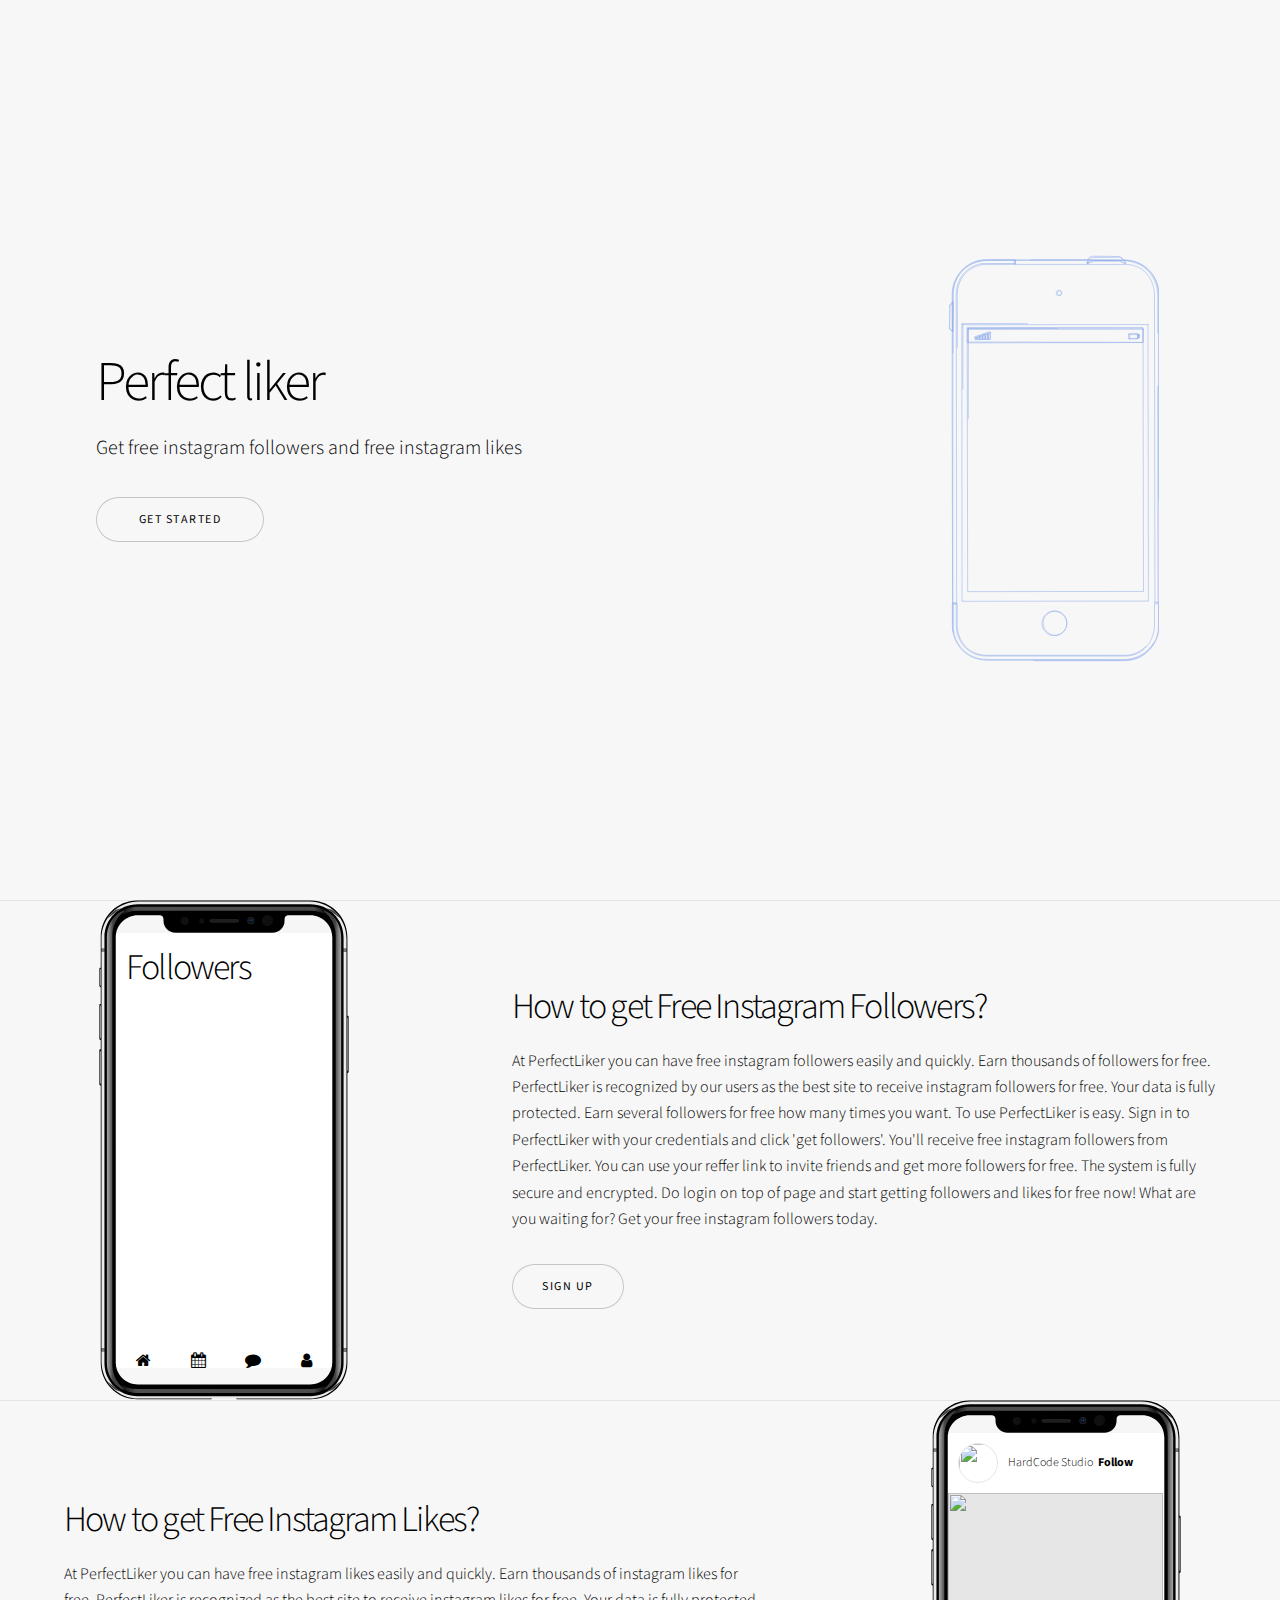
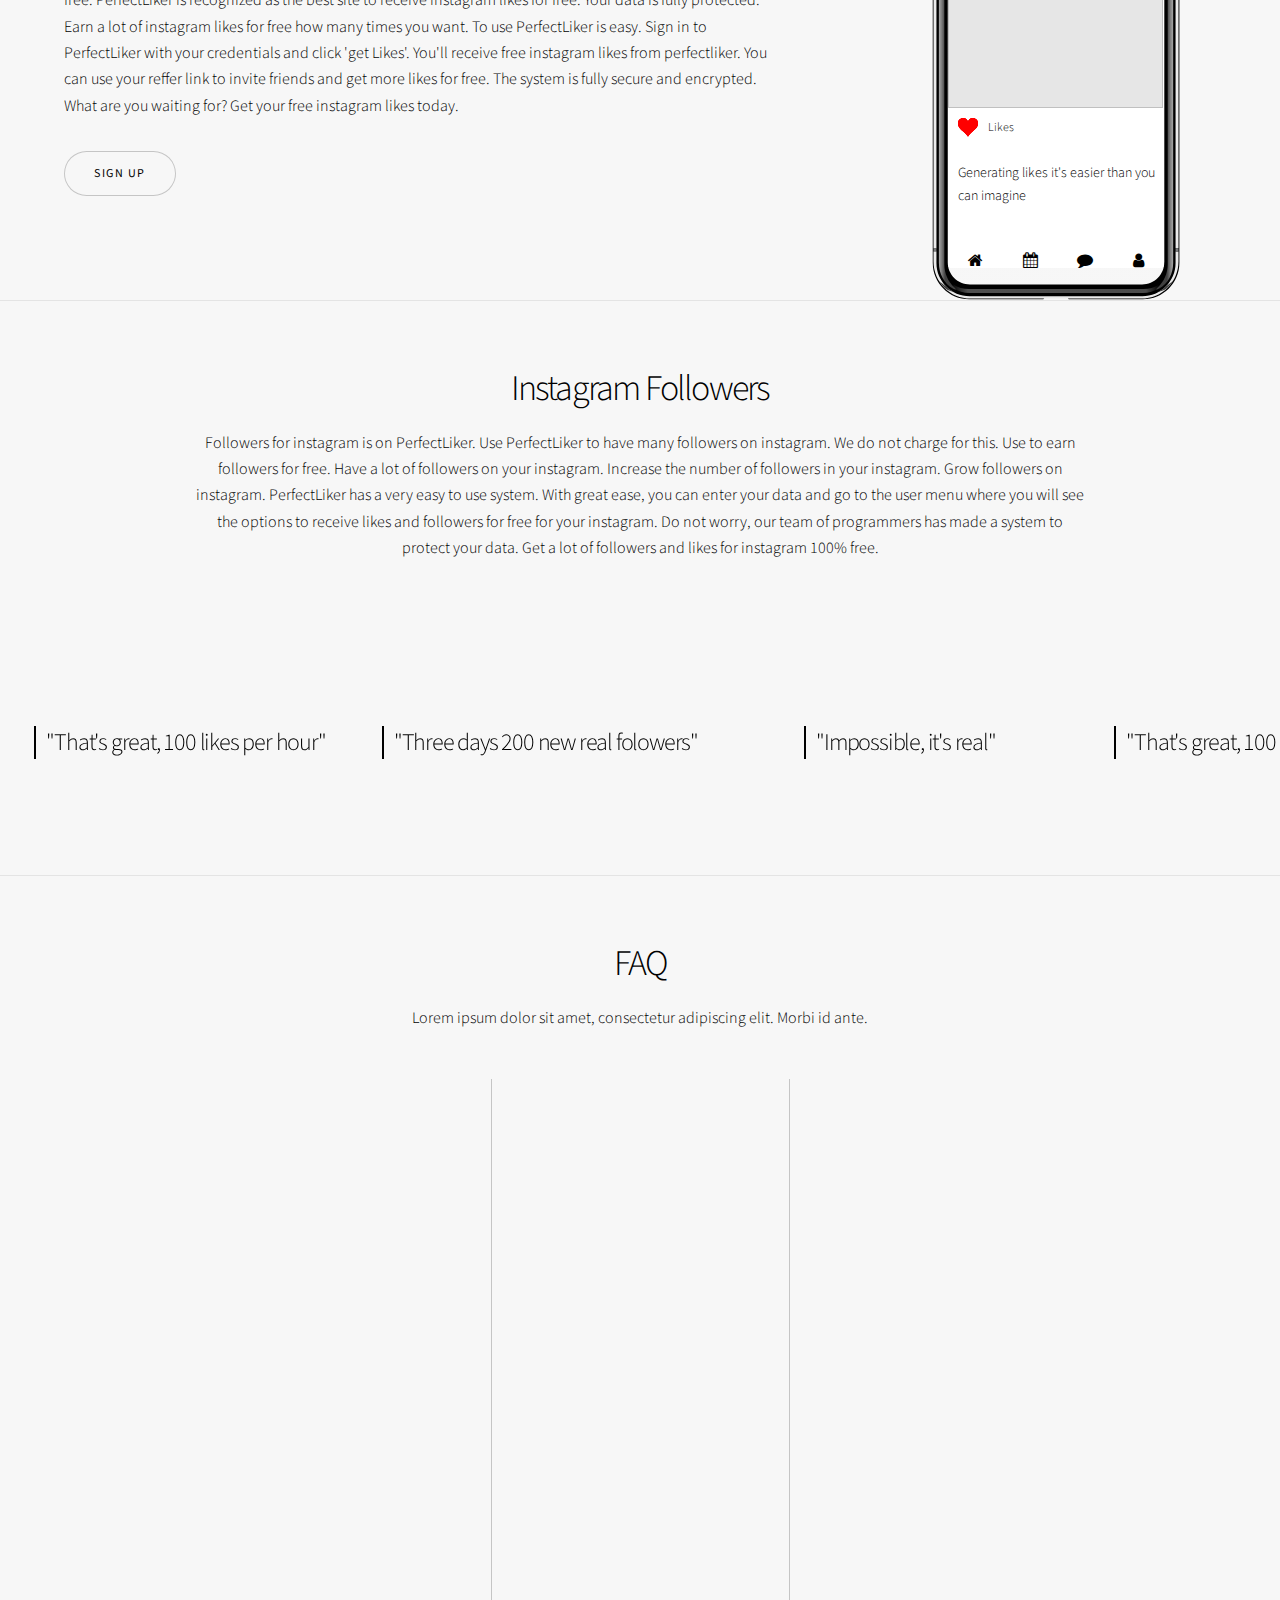
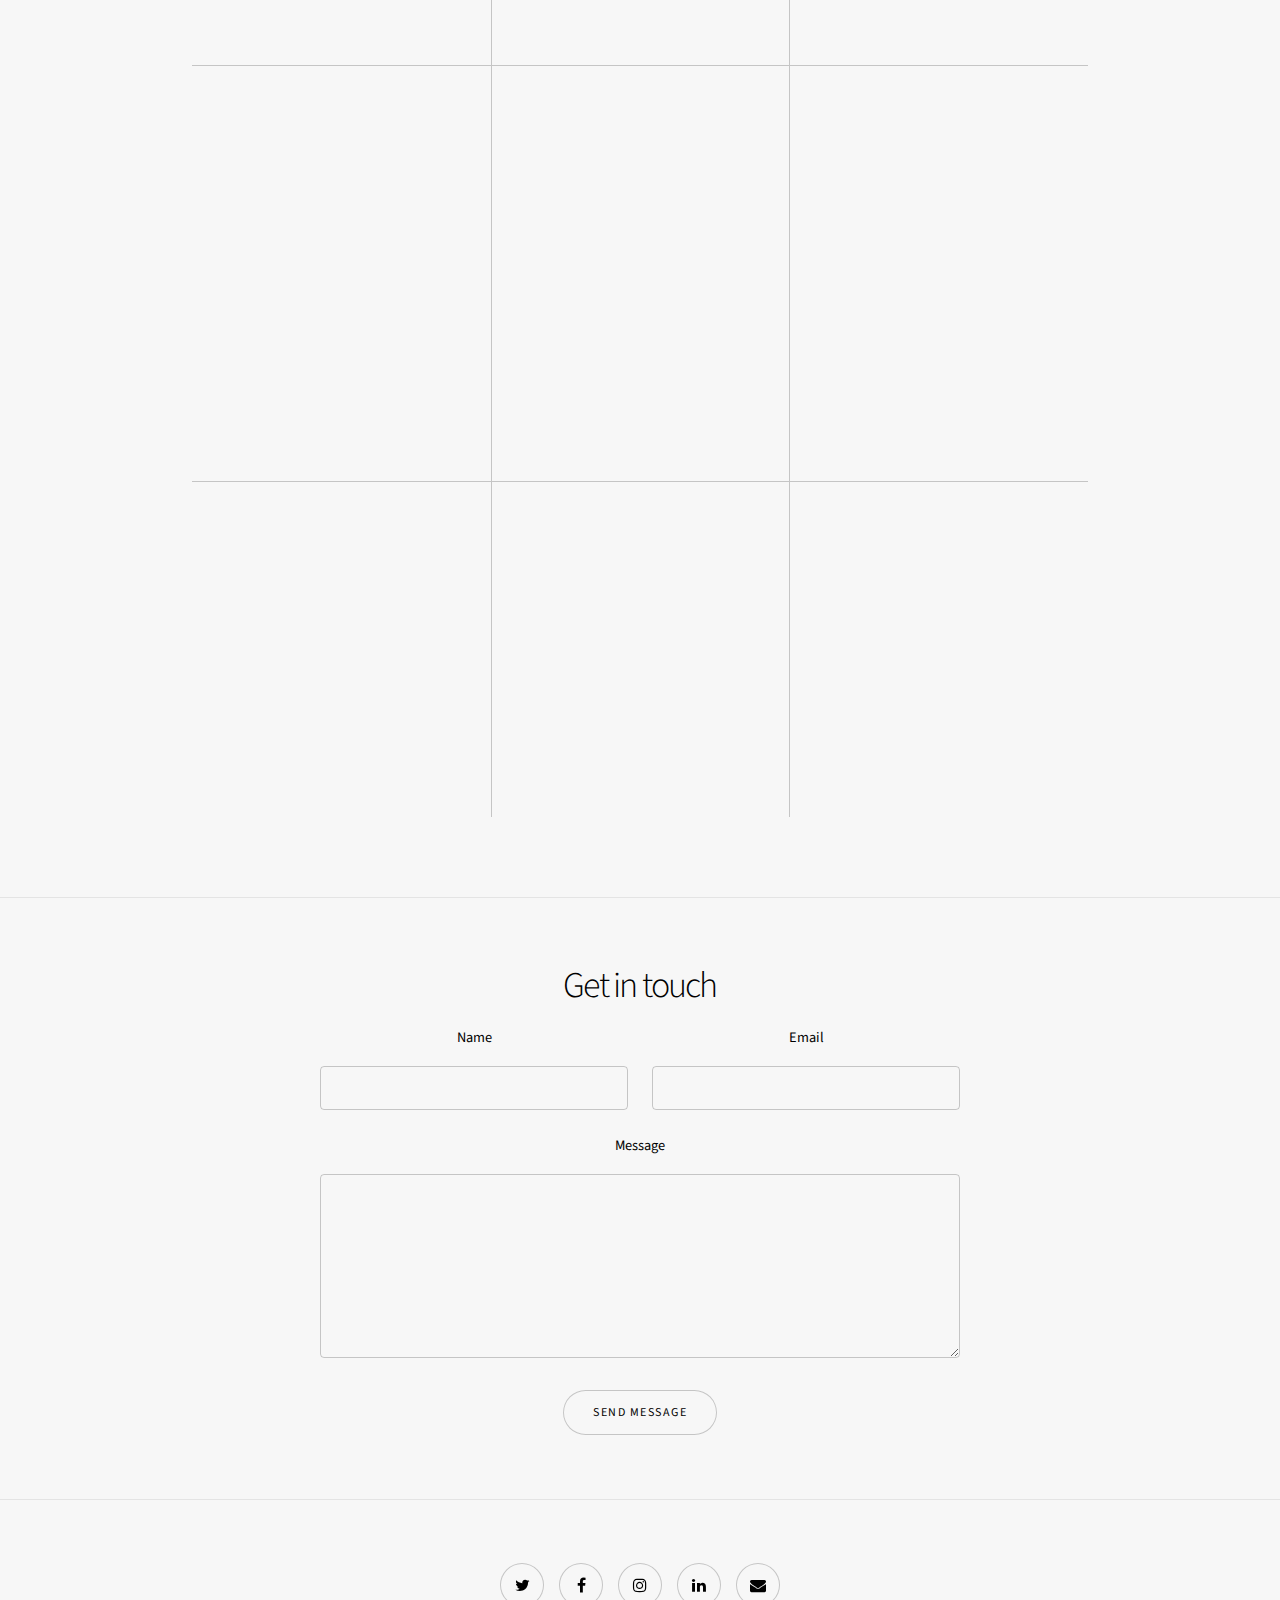
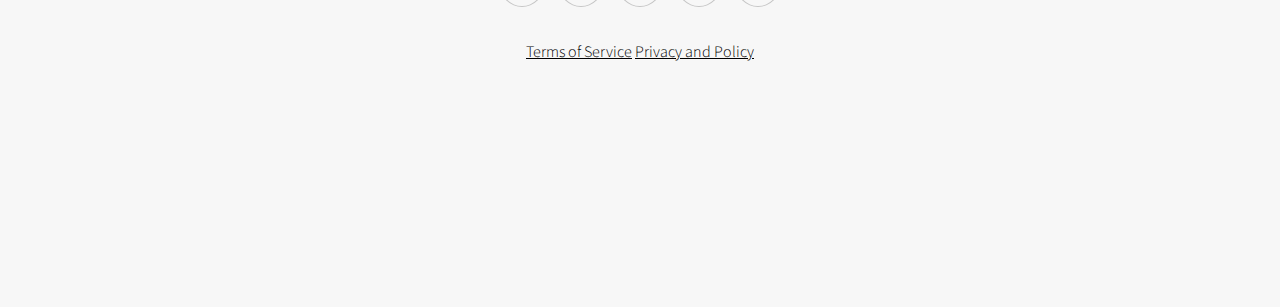
==== commit 07853c94: "added animation" ====
--- a/index.html
+++ b/index.html
@@ -1,477 +1,1618 @@
-<!DOCTYPE HTML>
+<!DOCTYPE html>
 <html>
-	<head>
-		<title>Perfect Liker</title>
-		<meta charset="utf-8" />
-		<meta name="viewport" content="width=device-width, initial-scale=1, user-scalable=no" />
-		<link rel="stylesheet" href="assets/css/main.css" />
-		<link rel="stylesheet" href="assets/css/phone-animations.css" />
-		<noscript><link rel="stylesheet" href="assets/css/noscript.css" /></noscript>
-	</head>
-	<body class="is-preload">
+  <head>
+    <title>Perfect Liker</title>
+    <meta charset="utf-8" />
+    <meta
+      name="viewport"
+      content="width=device-width, initial-scale=1, user-scalable=no"
+    />
+    <link rel="stylesheet" href="assets/css/main.css" />
+    <link rel="stylesheet" href="assets/css/phone-animations.css" />
+    <link rel="stylesheet" href="assets/css/animation.css" />
+    <noscript><link rel="stylesheet" href="assets/css/noscript.css"/></noscript>
+  </head>
+  <body class="is-preload">
+    <!-- Wrapper -->
+    <div id="wrapper" class="divided">
+      <!-- One -->
+      <section
+        class="banner style1 orient-left content-align-left image-position-right fullscreen onload-image-fade-in onload-content-fade-right"
+      >
+        <div class="content">
+          <h1>Perfect liker</h1>
+          <p class="major">
+            Get free instagram followers and free instagram likes
+          </p>
+          <ul class="actions stacked">
+            <li>
+              <a href="#first" class="button big wide smooth-scroll-middle"
+                >Get Started</a
+              >
+            </li>
+          </ul>
+        </div>
+        <div class="logo-container phone-animation-container">
+          <div class="mobile-anim-block">
+            <div class="phone-block">
+              <div class="main-phone">
+                <span class="hotspot"> </span>
+                <svg
+                  version="1.1"
+                  id="Layer_3"
+                  xmlns="http://www.w3.org/2000/svg"
+                  xmlns:xlink="http://www.w3.org/1999/xlink"
+                  x="0px"
+                  y="0px"
+                  viewBox="100.6 4.1 407.4 784.8"
+                  enable-background="new 100.6 4.1 407.4 784.8"
+                  xml:space="preserve"
+                >
+                  <g>
+                    <g>
+                      <g>
+                        <linearGradient
+                          id="test-2"
+                          gradientUnits="userSpaceOnUse"
+                          x1="106.5388"
+                          y1="206.422"
+                          x2="110.5388"
+                          y2="447.7553"
+                        >
+                          <stop offset="0" style="stop-color:#7FA7E8"></stop>
+                          <stop offset="1" style="stop-color:#A2B7F8"></stop>
+                        </linearGradient>
+                        <path
+                          fill="url(#test-2)"
+                          d="M108,150.5l-7-5.7l0,0l0,0c-0.4-7.4-0.4-15.2-0.4-22.6V99.6v-0.4l0.4-0.4l6.5-5.7l1.7-1.7v2.6
+																		 c0,9.6,0,18.7-0.4,28.3C108.4,131.3,108,140.9,108,150.5z M108,150.5c-0.4-9.6-0.9-18.7-0.9-28.3s0-18.7-0.4-28.3l1.7,0.9
+																		 l-6.5,5.7l0.4-0.9v22.6c0,7.4-0.4,15.2-0.4,22.6v-0.4L108,150.5z"
+                        ></path>
+                      </g>
+                      <g>
+                        <linearGradient
+                          id="test-3"
+                          gradientUnits="userSpaceOnUse"
+                          x1="409.1318"
+                          y1="201.4067"
+                          x2="413.1318"
+                          y2="442.74"
+                        >
+                          <stop offset="0" style="stop-color:#7FA7E8"></stop>
+                          <stop offset="1" style="stop-color:#A2B7F8"></stop>
+                        </linearGradient>
+                        <path
+                          fill="url(#test-3)"
+                          d="M443.9,17.8c0,0.4-0.4,0.4-0.9,0.4c-0.4,0-0.9-0.4-1.3-0.4c-0.9-0.4-1.3-0.4-2.2-0.9l-4.4-2.2
+																		 c-0.9-0.4-1.3-0.9-2.2-0.9c-0.9-0.9-1.3-0.4-2.2-0.4h-4.8L407,13.8h-19.1H383c-0.9,0-1.7,0-2.2,0c-0.4,0-1.3,0.4-2.2,0.9
+																		 l-4.4,1.7c-0.9,0.4-1.3,0.4-2.2,0.9c-0.4,0.4-0.9,0.4-1.7,0.4c-0.4,0-0.4,0-0.9,0c-0.4,0-0.9-0.9-0.9-1.3h2.2v1.3h-2.2
+																		 c0-3.9,0.9-7.8,3.9-10.9c1.3-1.3,3-2.2,5.2-2.6c2.2-0.4,3.9,0,5.7,0h22.2l21.8,0.4c0.9,0,1.7,0,2.6,0c0.9,0,1.7,0.4,2.6,0.9
+																		 c1.7,0.9,3.5,1.7,4.8,3C440,11.2,442.2,14.3,443.9,17.8z M443.9,17.8c-1.7-3-3.9-6.1-6.5-8.7c-1.3-1.3-3-2.2-4.4-2.6
+																		 C432.2,6,431.3,6,430.5,6h-2.6l-22.2,0.4h-22.2c-1.7,0-3.9,0-5.2,0.4c-1.7,0.4-3,0.9-4.4,2.2c-2.6,1.7-3.5,5.2-3.5,8.7h-2.2v-1.3
+																		 h2.2c0-0.4-0.4-0.4-0.4-0.4l0,0c0.4,0,0.4,0,0.9,0c0.9,0,1.3-0.4,2.2-0.9l4.4-1.7c0.9-0.4,1.3-0.4,2.6-0.9c1.3-0.4,1.7,0,2.6,0
+																		 h4.8h19.1l19.1,0.4h4.8h1.3c0.4,0,0.9,0,1.3,0.4c0.9,0.4,1.3,0.9,2.2,1.3l3.9,2.6c1.3-0.4,1.7,0,2.6,0.4c0.4,0,0.9,0.4,1.3,0.4
+																		 C443.1,18.2,443.9,18.2,443.9,17.8z"
+                        ></path>
+                      </g>
+                    </g>
+                    <g>
+                      <g>
+                        <g>
+                          <g>
+                            <g>
+                              <linearGradient
+                                id="test-4"
+                                gradientUnits="userSpaceOnUse"
+                                x1="303.7523"
+                                y1="203.1533"
+                                x2="307.7523"
+                                y2="444.4866"
+                              >
+                                <stop
+                                  offset="0"
+                                  style="stop-color:#7FA7E8"
+                                ></stop>
+                                <stop
+                                  offset="1"
+                                  style="stop-color:#A2B7F8"
+                                ></stop>
+                              </linearGradient>
+                              <path
+                                fill="url(#test-4)"
+                                d="M487.5,673.1l-361.2,0.4h-0.4v-0.4l-0.4-537.4v-0.9h0.9l361.2,0.4h0.9v0.9L487.5,673.1z
+																							M487.5,673.1l-0.9-537.4l0.9,0.9L126.3,137l1.3-1.3l-0.4,537.4l-0.4-0.4L487.5,673.1z"
+                              ></path>
+                            </g>
+                            <g>
+                              <linearGradient
+                                id="test-5"
+                                gradientUnits="userSpaceOnUse"
+                                x1="307.4057"
+                                y1="203.0927"
+                                x2="311.4057"
+                                y2="444.4261"
+                              >
+                                <stop
+                                  offset="0"
+                                  style="stop-color:#7FA7E8"
+                                ></stop>
+                                <stop
+                                  offset="1"
+                                  style="stop-color:#A2B7F8"
+                                ></stop>
+                              </linearGradient>
+                              <path
+                                fill="url(#test-5)"
+                                d="M477,171.4l-84.9,0.4h-84.9l-170.1,0.4h-0.9v-0.9v-27.9v-1.3h0.9l170.1,0.4h84.9l84.9,0.4l0,0
+																							l0,0V171.4z M477,171.4v-27.9l0,0l-84.9,0.4h-84.9l-170.1,0.4l0.9-0.9v27.9l-0.9-0.9l170.1,0.4h84.9L477,171.4z"
+                              ></path>
+                            </g>
+                            <g>
+                              <g>
+                                <g>
+                                  <linearGradient
+                                    id="test-6"
+                                    gradientUnits="userSpaceOnUse"
+                                    x1="459.4216"
+                                    y1="200.5731"
+                                    x2="463.4216"
+                                    y2="441.9065"
+                                  >
+                                    <stop
+                                      offset="0"
+                                      style="stop-color:#7FA7E8"
+                                    ></stop>
+                                    <stop
+                                      offset="1"
+                                      style="stop-color:#A2B7F8"
+                                    ></stop>
+                                  </linearGradient>
+                                  <path
+                                    fill="url(#test-6)"
+                                    d="M467,164c-5.7,0.4-11.3,0.9-17,0.9h-0.9V164c0-3,0-5.7,0-8.7V154h1.3c5.7,0,11.3,0,17,0.4
+																										h0.9v0.4C467.4,158.3,467,161.4,467,164z M467,164c-0.4-3-0.4-5.7-0.4-8.7l0.4,0.4c-5.7,0.4-11.3,0.4-17,0.4l0.9-0.9
+																										c0,3,0,5.7,0,8.7l-0.9-0.9C455.7,163.5,461.4,163.5,467,164z"
+                                  ></path>
+                                </g>
+                                <g>
+                                  <linearGradient
+                                    id="test-7"
+                                    gradientUnits="userSpaceOnUse"
+                                    x1="468.8255"
+                                    y1="200.4173"
+                                    x2="472.8255"
+                                    y2="441.7506"
+                                  >
+                                    <stop
+                                      offset="0"
+                                      style="stop-color:#7FA7E8"
+                                    ></stop>
+                                    <stop
+                                      offset="1"
+                                      style="stop-color:#A2B7F8"
+                                    ></stop>
+                                  </linearGradient>
+                                  <path
+                                    fill="url(#test-7)"
+                                    d="M469.6,162.2l-2.6,0.4h-0.4v-0.4l-0.9-5.2v-1.3h1.3l2.6,0.4h0.9v0.4L469.6,162.2z
+																										M469.6,162.2l-0.4-5.2l0.9,0.9l-3,0.4l0.9-0.9l-0.9,5.2v-0.4H469.6z"
+                                  ></path>
+                                </g>
+                              </g>
+                              <g>
+                                <g>
+                                  <linearGradient
+                                    id="test-8"
+                                    gradientUnits="userSpaceOnUse"
+                                    x1="179.5997"
+                                    y1="205.2111"
+                                    x2="183.5997"
+                                    y2="446.5444"
+                                  >
+                                    <stop
+                                      offset="0"
+                                      style="stop-color:#7FA7E8"
+                                    ></stop>
+                                    <stop
+                                      offset="1"
+                                      style="stop-color:#A2B7F8"
+                                    ></stop>
+                                  </linearGradient>
+                                  <path
+                                    fill="url(#test-8)"
+                                    d="M180.7,165.3l-3.5,0.4h-0.4v-0.4l-0.9-13.1v-1.3h1.3l3.5,0.4h0.9v0.9L180.7,165.3z
+																										M180.7,165.3l-0.9-13.1l0.9,0.9l-3.5,0.4l0.9-0.9l-0.9,13.1l-0.4-0.4H180.7z"
+                                  ></path>
+                                </g>
+                                <g>
+                                  <linearGradient
+                                    id="test-9"
+                                    gradientUnits="userSpaceOnUse"
+                                    x1="174.3503"
+                                    y1="205.2981"
+                                    x2="178.3503"
+                                    y2="446.6314"
+                                  >
+                                    <stop
+                                      offset="0"
+                                      style="stop-color:#7FA7E8"
+                                    ></stop>
+                                    <stop
+                                      offset="1"
+                                      style="stop-color:#A2B7F8"
+                                    ></stop>
+                                  </linearGradient>
+                                  <path
+                                    fill="url(#test-9)"
+                                    d="M175.5,165.3l-3.5,0.4h-0.4v-0.4l-0.9-11.3v-1.3h1.3l3.5,0.4h0.9v0.9L175.5,165.3z
+																										M175.5,165.3l-0.9-11.3l0.9,0.9l-3.5,0.4l0.9-0.9l-0.9,11.3l-0.4-0.4H175.5z"
+                                  ></path>
+                                </g>
+                                <g>
+                                  <linearGradient
+                                    id="test-10"
+                                    gradientUnits="userSpaceOnUse"
+                                    x1="169.101"
+                                    y1="205.3851"
+                                    x2="173.101"
+                                    y2="446.7184"
+                                  >
+                                    <stop
+                                      offset="0"
+                                      style="stop-color:#7FA7E8"
+                                    ></stop>
+                                    <stop
+                                      offset="1"
+                                      style="stop-color:#A2B7F8"
+                                    ></stop>
+                                  </linearGradient>
+                                  <path
+                                    fill="url(#test-10)"
+                                    d="M170.2,165.3l-3.5,0.4h-0.4v-0.4l-0.9-9.6v-1.3h1.3l3.5,0.4h0.9v0.9L170.2,165.3z
+																										M170.2,165.3l-0.9-9.6l0.9,0.9h-3.5l0.9-0.9l-0.9,9.6v-0.4L170.2,165.3z"
+                                  ></path>
+                                </g>
+                                <g>
+                                  <linearGradient
+                                    id="test-11"
+                                    gradientUnits="userSpaceOnUse"
+                                    x1="163.8516"
+                                    y1="205.4721"
+                                    x2="167.8516"
+                                    y2="446.8054"
+                                  >
+                                    <stop
+                                      offset="0"
+                                      style="stop-color:#7FA7E8"
+                                    ></stop>
+                                    <stop
+                                      offset="1"
+                                      style="stop-color:#A2B7F8"
+                                    ></stop>
+                                  </linearGradient>
+                                  <path
+                                    fill="url(#test-11)"
+                                    d="M165.4,165.3l-3.9,0.4h-0.4v-0.4l-0.9-7.8v-1.3h1.3l3.5,0.4h0.9v0.9L165.4,165.3z
+																										M165.4,165.3l-0.9-7.8l0.9,0.9l-3.5,0.4l0.9-0.9l-0.9,7.8l-0.4-0.4H165.4z"
+                                  ></path>
+                                </g>
+                                <g>
+                                  <linearGradient
+                                    id="test-12"
+                                    gradientUnits="userSpaceOnUse"
+                                    x1="159.0372"
+                                    y1="205.5519"
+                                    x2="163.0372"
+                                    y2="446.8852"
+                                  >
+                                    <stop
+                                      offset="0"
+                                      style="stop-color:#7FA7E8"
+                                    ></stop>
+                                    <stop
+                                      offset="1"
+                                      style="stop-color:#A2B7F8"
+                                    ></stop>
+                                  </linearGradient>
+                                  <path
+                                    fill="url(#test-12)"
+                                    d="M160.2,165.3l-3.5,0.4h-0.4v-0.4l-0.9-6.1v-1.3h1.3l3.5,0.4h0.9v0.4L160.2,165.3z
+																										M160.2,165.3l-0.9-6.1l0.9,0.9l-3.5,0.4l0.9-0.9l-0.9,6.1l-0.4-0.4H160.2z"
+                                  ></path>
+                                </g>
+                                <g>
+                                  <linearGradient
+                                    id="test-13"
+                                    gradientUnits="userSpaceOnUse"
+                                    x1="153.5631"
+                                    y1="205.6426"
+                                    x2="157.5631"
+                                    y2="446.9759"
+                                  >
+                                    <stop
+                                      offset="0"
+                                      style="stop-color:#7FA7E8"
+                                    ></stop>
+                                    <stop
+                                      offset="1"
+                                      style="stop-color:#A2B7F8"
+                                    ></stop>
+                                  </linearGradient>
+                                  <path
+                                    fill="url(#test-13)"
+                                    d="M155,165.3l-3.5,0.4h-0.4v-0.4l-0.9-3.9v-1.3h1.3l3.5,0.4h0.4v0.4L155,165.3z M155,165.3
+																										l-0.4-3.9l0.4,0.4l-3.5,0.4l0.9-0.9l-0.4,3.9l-0.4-0.4L155,165.3z"
+                                  ></path>
+                                </g>
+                              </g>
+                            </g>
+                            <g>
+                              <g>
+                                <linearGradient
+                                  id="test-14"
+                                  gradientUnits="userSpaceOnUse"
+                                  x1="304.1802"
+                                  y1="203.1462"
+                                  x2="308.1802"
+                                  y2="444.4795"
+                                >
+                                  <stop
+                                    offset="0"
+                                    style="stop-color:#7FA7E8"
+                                  ></stop>
+                                  <stop
+                                    offset="1"
+                                    style="stop-color:#A2B7F8"
+                                  ></stop>
+                                </linearGradient>
+                                <path
+                                  fill="url(#test-14)"
+                                  d="M441.8,12.1c0,0-34.8,0-96.2,0c-30.5,0-67.9,0-110.5,0c-10.4,0-21.8,0-33.1,0
+																								 c-5.7,0-11.3,0-17.4,0c-5.7,0-11.7,0-17.8,0.4c-11.7,1.3-23.5,5.7-33.5,13.5c-10,7.4-17.8,18.3-21.8,30.9
+																								 c-2.2,6.1-3.5,12.6-3.5,19.6c0,6.5,0,13.5,0,20.5c0,13.5,0,27.4,0,41.8c0,28.3,0,57.4,0,87.5c0,60.1,0,123.6,0,188.9
+																								 s0,133.2,0,201.9c0,34.4,0,69.2,0,104c-0.4,17.4,6.1,34.4,18.3,47c11.7,12.6,28.7,20,46.1,19.6c70.1,0,139.7,0,208.4,0
+																								 c17.4,0,34.4,0,51.3,0c8.7,0,17,0,25.2-2.2s15.7-6.1,22.2-10.9c13.1-10,22.2-25.2,24.8-41.8c1.3-8.3,0.9-16.5,0.9-24.8
+																								 s0-16.5,0-24.8c0-131,0.4-253.3,0.4-358.1c0-52.2,0-100.5,0-143.2c0-21.3,0-41.3,0-59.6c0-9.1,0-17.8,0-26.5
+																								 c0-8.3,0.4-16.5-0.4-23.9c-1.7-15.2-8.3-27.9-16.1-36.6c-7.8-9.1-16.5-14.4-24.4-17.4c-7.4-3-13.9-3.9-18.3-4.4
+																								 C443.9,12.1,441.8,12.1,441.8,12.1z M441.8,12.1c0,0,2.2,0,6.5,0.4s10.4,1.3,18.3,4.4c7.4,3,16.5,8.3,24.4,17.4
+																								 c7.8,8.7,14.4,21.3,16.1,37c0.4,7.8,0.4,15.7,0.4,23.9s0,17.4,0,26.5c0,18.3,0,38.3,0,59.6c0,42.6,0,90.5,0,143.2
+																								 c0,104.9,0.4,227.2,0.4,358.1c0,8.3,0,16.5,0,24.8s0.4,16.5-0.9,24.8c-2.6,16.5-11.7,32.2-25.2,42.6
+																								 c-7,5.2-14.4,9.1-22.6,11.3c-8.3,2.6-17,2.6-25.7,2.6c-17,0-34.4,0-51.3,0c-68.8,0-138.8,0-208.4,0
+																								 c-17.8,0-35.2-7.4-47.4-20.5c-12.2-12.6-19.1-30.5-18.7-48.3c0-34.8,0-69.6,0-104c0-68.8,0-136.6,0-201.9
+																								 c0-65.7,0-128.8,0-188.9c0-30,0-59.2,0-87.5c0-13.9,0-27.9,0-41.8c0-7,0-13.5,0-20.5c0-6.5,1.3-13.5,3.5-19.6
+																								 c4.4-12.6,12.2-23.5,22.2-30.9c10-7.8,21.8-12.2,33.9-13.5c6.1-0.4,11.7-0.4,17.8-0.4c5.7,0,11.7,0,17.4,0
+																								 c11.3,0,22.2,0,33.1,0c42.6,0,79.6,0,110.5,0C406.5,12.1,441.8,12.1,441.8,12.1z"
+                                ></path>
+                                <linearGradient
+                                  id="test-15"
+                                  gradientUnits="userSpaceOnUse"
+                                  x1="304.4878"
+                                  y1="203.1411"
+                                  x2="308.4878"
+                                  y2="444.4744"
+                                >
+                                  <stop
+                                    offset="0"
+                                    style="stop-color:#7FA7E8"
+                                  ></stop>
+                                  <stop
+                                    offset="1"
+                                    style="stop-color:#A2B7F8"
+                                  ></stop>
+                                </linearGradient>
+                                <path
+                                  fill="url(#test-15)"
+                                  d="M477.9,654.4l-340.7,0.4h-0.4v-0.4l-0.9-509.6V144h0.9h341.2h0.9v0.9L477.9,654.4z
+																								 M477.9,654.4L477,144.8l0.9,0.9l-340.7,0.4l0.9-0.9l-0.4,509.6l-0.4-0.4L477.9,654.4z"
+                                ></path>
+                              </g>
+                            </g>
+                          </g>
+                        </g>
+                        <g>
+                          <g>
+                            <linearGradient
+                              id="test-16"
+                              gradientUnits="userSpaceOnUse"
+                              x1="166.1999"
+                              y1="205.4332"
+                              x2="170.1999"
+                              y2="446.7665"
+                            >
+                              <stop
+                                offset="0"
+                                style="stop-color:#7FA7E8"
+                              ></stop>
+                              <stop
+                                offset="1"
+                                style="stop-color:#A2B7F8"
+                              ></stop>
+                            </linearGradient>
+                            <path
+                              fill="url(#test-16)"
+                              d="M115.4,676.6L115,304.1l-0.4-186.3V94.3c0-7.8-0.4-15.7,0.4-23.5c1.7-15.7,9.6-30.9,21.8-40.5
+																					 c6.1-4.8,13.5-8.7,20.9-10.4l5.7-1.3l6.1-0.4h11.7h46.6l-0.9,0.9v-7.8l0.9,0.9h-47.4c-7.8,0-15.7,0-23.1,2.2
+																					 c-7.4,1.7-14.8,5.2-20.9,9.6c-12.6,8.7-22.2,22.6-25.7,37.4c-1.7,7.4-2.2,15.2-2.2,23.1v23.5v189.3l-0.9,378.6l0,0L115.4,676.6
+																					 z M115.4,676.6h-7.8l0,0l0,0L106.7,298V108.7V85.2c0-7.8,0-16.1,2.2-23.9c3.9-15.7,13.5-29.6,26.5-38.7
+																					 c6.5-4.8,13.9-7.8,21.8-10c7.8-2.2,16.1-2.2,23.9-2.2h47.4h0.9v0.9v7.8v0.9h-0.9H182h-11.7l-5.7,0.4l-5.7,1.7
+																					 c-7.4,1.7-14.4,5.2-20.5,10c-12.2,9.6-19.6,23.9-21.3,39.2c-0.9,7.4-0.4,15.2-0.4,23.1v23.5v186.3L115.4,676.6z"
+                            ></path>
+                          </g>
+                          <g>
+                            <linearGradient
+                              id="test-17"
+                              gradientUnits="userSpaceOnUse"
+                              x1="371.2132"
+                              y1="202.0351"
+                              x2="375.2132"
+                              y2="443.3685"
+                            >
+                              <stop
+                                offset="0"
+                                style="stop-color:#7FA7E8"
+                              ></stop>
+                              <stop
+                                offset="1"
+                                style="stop-color:#A2B7F8"
+                              ></stop>
+                            </linearGradient>
+                            <path
+                              fill="url(#test-17)"
+                              d="M499.2,80l0.9,596.6l-0.9-0.9h7.8l-0.9,0.9l-0.4-228.5V219.7V105.2V76.5
+																					 c0-9.6-2.2-18.7-6.1-27.4c-3.9-8.7-10-16.1-17-22.2c-7.4-6.1-15.7-10.4-24.8-13.1s-18.7-2.2-28.3-2.2h-28.7h-57H229.4l0.4-0.4
+																					 v7.8l-0.4-0.4h152.7h38.3h19.1c6.5-0.4,12.6,0.4,18.7,2.2c6.5,2.6,12.2,5.7,17.4,9.6c5.2,3.9,9.6,8.7,13.1,13.9
+																					 c3.5,5.2,6.1,11.3,7.8,17.4C498.3,67.4,499.2,73.9,499.2,80z M499.2,80c0-6.5-0.9-12.6-2.6-18.7s-4.4-12.2-7.8-17.4
+																					 c-3.5-5.2-7.8-10-13.1-13.9c-5.2-3.5-10.9-6.1-17-7.8s-12.6-2.6-18.7-2.2h-19.1h-38.3H229.8h-0.4v-0.4v-7.8v-0.4h0.4h114.4h57
+																					 H430c9.6,0,19.1-0.4,28.7,2.2c9.1,2.6,17.8,7,25.2,13.1c7.4,6.1,13.5,13.9,17.4,22.6c3.9,8.7,6.5,18.3,6.5,27.9v28.7v114.4
+																					 v228.5L507.5,677v0.9h-0.9h-7.8h-0.9V677L499.2,80z"
+                            ></path>
+                          </g>
+                          <g>
+                            <linearGradient
+                              id="test-18"
+                              gradientUnits="userSpaceOnUse"
+                              x1="298.8895"
+                              y1="203.2339"
+                              x2="302.8895"
+                              y2="444.5672"
+                            >
+                              <stop
+                                offset="0"
+                                style="stop-color:#7FA7E8"
+                              ></stop>
+                              <stop
+                                offset="1"
+                                style="stop-color:#A2B7F8"
+                              ></stop>
+                            </linearGradient>
+                            <path
+                              fill="url(#test-18)"
+                              d="M499.2,678.3v33.5c0.4,11.3-0.4,22.6-5.2,33.1c-2.2,5.2-4.8,10-8.7,14.4
+																					 c-3.5,4.4-7.8,8.3-12.2,11.3c-9.1,6.1-20.9,9.6-31.8,9.1h-134h-134c-11.3,0-22.6-3-32.2-9.1c-4.8-3-9.1-7-12.6-11.3
+																					 c-3.5-4.4-6.5-9.1-8.7-14.4c-4.8-10.4-5.7-22.2-5.2-33.1v-33.5l0.9,0.9h-7.8l0.9-0.9v35.2v8.7c0.4,3,0,6.1,0.9,8.7
+																					 c0.4,5.7,2.6,11.3,4.4,16.5c4.8,10.4,11.7,20,21.3,26.5c2.2,1.7,4.8,3,7.4,4.8c2.6,1.3,5.2,2.6,7.8,3.5
+																					 c5.2,2.2,10.9,3.5,16.5,3.9c5.7,0.4,11.7,0.4,17.4,0.4h17.4h35.2h70.1h70.1h35.2h17.4c5.7,0,11.7,0,17.4-0.4
+																					 c11.3-1.3,22.6-5.2,32.2-12.2c9.6-7,17-16.1,21.8-27c2.2-5.2,3.9-10.9,4.8-16.5c0.9-5.7,0.9-11.7,0.9-17.4v-35.2l0,0
+																					 L499.2,678.3z M499.2,678.3h7.8l0,0l0,0v35.2c0,5.7,0,11.7-0.4,17.4c-0.4,5.7-2.6,11.3-4.8,17c-4.8,10.9-12.2,20.5-21.8,27.4
+																					 c-2.2,1.7-4.8,3-7.4,4.8c-2.6,1.3-5.2,2.6-7.8,3.5c-5.7,2.2-11.3,3.5-17,3.9c-5.7,0.4-11.7,0.4-17.4,0.4h-17.4h-35.2h-70.1
+																					 h-70.1h-35.2H185c-5.7,0-11.7,0-17.4-0.4c-5.7-0.9-11.7-1.7-17.4-3.9c-3-0.9-5.2-2.6-8.3-3.5c-2.6-1.7-5.2-3-7.4-4.8
+																					 c-9.6-7-17-16.5-21.8-27.4c-2.2-5.7-3.9-11.3-4.8-17c-0.9-5.7-0.9-11.7-0.9-17.4v-35.2v-0.9h0.9h7.8h0.9v0.9v33.5
+																					 c-0.4,11.3,0.4,22.2,5.2,32.6c2.2,5.2,4.8,10,8.3,13.9c3.5,4.4,7.4,8.3,12.2,10.9c9.1,6.1,20,9.1,31.3,9.1h134h134
+																					 c10.9,0,22.2-3,31.3-9.1c4.8-3,8.7-7,12.2-11.3c3.5-4.4,6.5-9.1,8.7-14.4c4.8-10.4,5.7-21.8,5.2-32.6L499.2,678.3z"
+                            ></path>
+                          </g>
+                        </g>
+                      </g>
+                      <g>
+                        <linearGradient
+                          id="test-19"
+                          gradientUnits="userSpaceOnUse"
+                          x1="315.9572"
+                          y1="202.951"
+                          x2="319.9572"
+                          y2="444.2843"
+                        >
+                          <stop offset="0" style="stop-color:#7FA7E8"></stop>
+                          <stop offset="1" style="stop-color:#A2B7F8"></stop>
+                        </linearGradient>
+                        <path
+                          fill="url(#test-19)"
+                          d="M319.1,75.6c0,0,0.4,2.2-2.2,3.9c-0.4,0.4-1.3,0.9-2.2,0.9s-1.7,0-2.6,0
+																		 c-2.2-0.4-3.5-2.6-3.5-5.2c0-0.9,0.4-2.2,0.9-3c0.9-0.9,1.7-1.7,2.6-1.7c1.7-0.9,3.9,0,4.8,0.9C319.1,73.5,319.1,75.6,319.1,75.6
+																		 z M319.1,75.6c0,0,0-0.4,0-1.3c0-0.9-0.9-1.7-2.2-2.6c-1.3-0.4-2.6-0.9-3.9,0c-0.4,0.4-1.3,0.9-1.3,1.7c-0.9,0.9-1.3,1.3-1.3,2.2
+																		 c0,1.3,0.9,3,2.2,3.5c0.4,0.4,1.3,0.4,2.2,0.4s1.3,0,2.2-0.4c1.3-0.4,1.7-1.7,2.2-2.6C319.1,76.1,319.1,75.6,319.1,75.6z"
+                        ></path>
+                      </g>
+                      <g>
+                        <linearGradient
+                          id="test-20"
+                          gradientUnits="userSpaceOnUse"
+                          x1="296.4241"
+                          y1="203.2747"
+                          x2="300.4241"
+                          y2="444.6081"
+                        >
+                          <stop offset="0" style="stop-color:#7FA7E8"></stop>
+                          <stop offset="1" style="stop-color:#A2B7F8"></stop>
+                        </linearGradient>
+                        <path
+                          fill="url(#test-20)"
+                          d="M329.1,716.2c0,0,0,0.4,0,1.7c0,0.9,0,2.6-0.9,4.8c-0.9,3.9-3.9,9.6-9.6,13.5
+																		 c-3,2.2-6.5,3.5-10.4,3.9c-3.9,0.4-8.3,0-12.6-1.7c-4.4-1.7-7.8-4.8-10.4-8.7s-4.4-8.7-4.4-13.5c0-4.8,1.7-9.6,4.4-13.5
+																		 c2.6-3.9,6.5-7,10.4-8.7c4.4-1.7,8.7-2.2,12.6-1.7s7.8,2.2,10.4,3.9c5.7,3.9,8.7,9.6,9.6,13.5c0.4,2.2,0.9,3.5,0.9,4.8
+																		 S329.1,716.2,329.1,716.2z M329.1,716.2c0,0,0-0.4,0-1.7c0-0.9-0.4-2.6-0.9-4.8c-0.9-3.9-3.9-9.6-9.6-13.1c-3-1.7-6.5-3-10.4-3.5
+																		 s-8.3,0.4-11.7,2.2c-3.9,1.7-7.4,4.8-9.6,8.3c-2.6,3.9-3.5,7.8-3.5,12.6c0,4.4,1.3,8.7,3.5,12.6c2.6,3.5,5.7,6.5,9.6,8.3
+																		 c3.9,1.7,7.8,2.6,11.7,2.2s7.4-1.7,10.4-3.5c5.7-3.9,8.7-9.1,9.6-13.1c0.4-1.7,0.9-3.5,0.9-4.8
+																		 C329.1,717.1,329.1,716.2,329.1,716.2z"
+                        ></path>
+                      </g>
+                    </g>
+                  </g>
+                </svg>
+                <span class="screen-img">
+                  <img src="/images/place_holder.jpg" alt="" />
+                </span>
+              </div>
+              <div class="left-phone">
+                <img src="/images/phone_left.png" alt="" />
+              </div>
+              <div class="right-phone">
+                <img src="/images/phone_right.png" alt="" />
+              </div>
+              <div class="mobile-ver">
+                <svg
+                  version="1.1"
+                  id="Layer_32"
+                  xmlns="http://www.w3.org/2000/svg"
+                  xmlns:xlink="http://www.w3.org/1999/xlink"
+                  x="0px"
+                  y="0px"
+                  viewBox="0.2 80.9 617.3 629.7"
+                  enable-background="new 0.2 80.9 617.3 629.7"
+                  xml:space="preserve"
+                >
+                  <g>
+                    <g>
+                      <g>
+                        <g>
+                          <path
+                            fill="none"
+                            stroke="#AFA5F9"
+                            stroke-width="0.75"
+                            stroke-miterlimit="10"
+                            d="M148.5,198.4l-5.3-4.5l0,0l0,0
+																				c-0.2-5.9-0.2-12.1-0.2-18v-18v-0.2l0.2-0.2l5.3-4.7l0.8-0.8v1.3c0,7.6,0,15.3-0.2,22.7C149,183.2,148.8,190.8,148.5,198.4z
+																				M148.5,198.4c-0.2-7.6-0.4-15.3-0.4-22.7c0-7.6,0-15.3-0.2-22.7l0.8,0.4l-5.1,4.5l0.2-0.4v18c0,5.9-0.2,12.1-0.2,18v-0.2
+																				L148.5,198.4z"
+                          ></path>
+                        </g>
+                        <g>
+                          <path
+                            fill="none"
+                            stroke="#AFA5F9"
+                            stroke-width="0.75"
+                            stroke-miterlimit="10"
+                            d="M418,92.1c0,0.4-0.4,0.4-0.8,0.2
+																				c-0.2,0-0.6-0.2-0.8-0.2c-0.6-0.2-1.3-0.6-1.7-0.8l-3.4-1.9c-0.6-0.2-1.1-0.6-1.7-0.8c-0.2-0.2-0.6-0.2-0.8-0.2h-1.1h-3.8
+																				l-15.5,0.2h-15.5H369H368h-0.4c-0.2,0-0.2,0-0.4,0c-0.6,0.2-1.1,0.4-1.7,0.6l-3.6,1.5c-0.6,0.2-1.3,0.4-1.9,0.6
+																				c-0.4,0-0.6,0.2-1.1,0.2c-0.2,0-0.4,0-0.6,0s-0.6-0.4-0.6-0.8h1.1v1.3h-1.1c0-1.5,0.2-3,0.6-4.5c0.4-1.5,1.3-3,2.3-4
+																				s2.8-1.7,4.2-1.9c0.8-0.2,1.5-0.2,2.3-0.2h2.1h17.6l17.6,0.2c0.6,0,1.5,0,2.1,0c0.8,0.2,1.5,0.2,2.1,0.6
+																				c1.5,0.6,2.5,1.5,3.6,2.5C415.1,87,416.8,89.4,418,92.1z M418,92.1c-1.3-2.5-3.2-5.1-5.3-7c-1.1-1.1-2.3-1.7-3.6-2.3
+																				c-0.6-0.2-1.3-0.4-2.1-0.4s-1.5,0-2.1,0l-17.6,0.2h-17.6h-2.1c-0.6,0-1.5,0-2.1,0.2c-1.3,0.2-2.8,0.8-3.6,1.7
+																				c-1.9,1.9-2.8,4.9-2.5,7.6h-1.1v-1.3h1.1c0,0-0.2-0.2,0-0.2h0.2c0.2,0,0.6,0,0.8-0.2c0.6-0.2,1.3-0.4,1.7-0.6l3.6-1.5
+																				c0.6-0.2,1.3-0.4,1.9-0.6c0.2,0,0.4,0,0.6,0h0.4h1.1h3.8H389l15.5,0.2h3.8h1.1c0.4,0,0.6,0.2,1.1,0.2c0.6,0.2,1.1,0.6,1.7,0.8
+																				l3.4,1.9c0.6,0.2,1.1,0.6,1.7,0.8C417.4,91.9,417.8,91.9,418,92.1C417.6,92.5,418,92.5,418,92.1z"
+                          ></path>
+                        </g>
+                      </g>
+                      <g>
+                        <g>
+                          <g>
+                            <g>
+                              <g>
+                                <path
+                                  fill="none"
+                                  stroke="#AFA5F9"
+                                  stroke-width="0.75"
+                                  stroke-miterlimit="10"
+                                  d="M453.1,617.5l-289.7,0.2h-0.2v-0.2
+																								 L163,186.8v-0.4h0.4l289.7,0.2h0.4v0.2L453.1,617.5z M453.1,617.5l-0.2-431l0.2,0.2l-289.7,0.4l0.4-0.4l-0.2,431l-0.2-0.2
+																								 H453.1z"
+                                ></path>
+                              </g>
+                              <g>
+                                <path
+                                  fill="none"
+                                  stroke="#AFA5F9"
+                                  stroke-width="0.75"
+                                  stroke-miterlimit="10"
+                                  d="M444.8,215.4l-136.4,0.4L171.9,216h-0.4
+																								 v-0.4v-22.5v-0.4h0.4l136.4,0.2l136.4,0.2l0,0l0,0V215.4z M444.8,215.4v-22.5l0,0l-136.4,0.2l-136.4,0.2l0.4-0.4v22.5
+																								 l-0.4-0.4l136.4,0.2L444.8,215.4z"
+                                ></path>
+                              </g>
+                              <g>
+                                <g>
+                                  <g>
+                                    <path
+                                      fill="none"
+                                      stroke="#AFA5F9"
+                                      stroke-width="0.75"
+                                      stroke-miterlimit="10"
+                                      d="M436.5,209.5c-2.3,0.2-4.7,0.2-6.8,0.2
+																											 c-2.3,0-4.7,0.2-6.8,0.2h-0.4v-0.4v-7v-0.6h0.6c4.7,0,9.1,0,13.8,0.2h0.4v0.2C436.9,204.8,436.7,207.1,436.5,209.5z
+																											 M436.5,209.5c-0.2-2.3-0.2-4.7-0.2-7l0.2,0.2c-4.7,0.2-9.1,0.2-13.8,0.2l0.4-0.4v7l-0.4-0.4c2.3,0,4.7,0,6.8,0.2
+																											 C432,209.3,434.4,209.3,436.5,209.5z"
+                                    ></path>
+                                  </g>
+                                  <g>
+                                    <path
+                                      fill="none"
+                                      stroke="#AFA5F9"
+                                      stroke-width="0.75"
+                                      stroke-miterlimit="10"
+                                      d="M438.8,208.2l-2.3,0.2h-0.2v-0.2
+																											 l-0.4-4.2v-0.6h0.6l2.3,0.2h0.4v0.4L438.8,208.2z M438.8,208.2l-0.4-4.2l0.4,0.4l-2.3,0.2l0.4-0.4l-0.4,4.2l-0.2-0.2H438.8
+																											 z"
+                                    ></path>
+                                  </g>
+                                </g>
+                                <g>
+                                  <g>
+                                    <path
+                                      fill="none"
+                                      stroke="#AFA5F9"
+                                      stroke-width="0.75"
+                                      stroke-miterlimit="10"
+                                      d="M206.9,210.3c-1.1,0-1.9,0.2-3,0.2h-0.2
+																											 v-0.2c-0.2-3.6-0.2-7-0.2-10.6v-0.6h0.4h3h0.4v0.4C207.3,203.3,207.3,206.9,206.9,210.3z M206.9,210.3
+																											 c-0.2-3.6-0.4-7-0.4-10.6l0.4,0.4h-3l0.4-0.4c0,3.6-0.2,7-0.2,10.6l-0.2-0.2C205,210.3,206.1,210.3,206.9,210.3z"
+                                    ></path>
+                                  </g>
+                                  <g>
+                                    <path
+                                      fill="none"
+                                      stroke="#AFA5F9"
+                                      stroke-width="0.75"
+                                      stroke-miterlimit="10"
+                                      d="M202.9,210.3c-1.1,0.2-1.9,0.2-3,0.2
+																											 h-0.2v-0.2c-0.2-3-0.2-5.9-0.2-9.1v-0.6h0.4h3h0.4v0.4c0,1.5,0,3-0.2,4.7C203.1,207.3,203.1,208.8,202.9,210.3z
+																											 M202.9,210.3c-0.2-1.5-0.2-3-0.4-4.7c0-1.5-0.2-3-0.2-4.7l0.4,0.4h-3l0.4-0.4c0,3,0,6.2-0.2,9.1l-0.2-0.2
+																											 C201,210.3,201.8,210.3,202.9,210.3z"
+                                    ></path>
+                                  </g>
+                                  <g>
+                                    <path
+                                      fill="none"
+                                      stroke="#AFA5F9"
+                                      stroke-width="0.75"
+                                      stroke-miterlimit="10"
+                                      d="M198.8,210.3c-1.1,0.2-1.9,0.2-3,0.2
+																											 h-0.2v-0.2c-0.2-2.5-0.2-5.1-0.2-7.6V202h0.4h3h0.4v0.4c0,1.3,0,2.5-0.2,3.8C199,207.8,198.8,209,198.8,210.3z
+																											 M198.8,210.3c-0.2-1.3-0.2-2.5-0.4-3.8c0-1.3-0.2-2.5-0.2-3.8l0.4,0.4h-3l0.4-0.4c0,2.5,0,5.1-0.2,7.6l-0.2-0.2
+																											 C196.7,210.3,197.8,210.3,198.8,210.3z"
+                                    ></path>
+                                  </g>
+                                  <g>
+                                    <path
+                                      fill="none"
+                                      stroke="#AFA5F9"
+                                      stroke-width="0.75"
+                                      stroke-miterlimit="10"
+                                      d="M194.6,210.3l-3,0.2h-0.2v-0.2l-0.4-6.2
+																											 v-0.6h0.6l3,0.2h0.4v0.4L194.6,210.3z M194.6,210.3l-0.4-6.2l0.4,0.4l-3,0.2l0.4-0.4l-0.4,6.2l-0.2-0.2H194.6z"
+                                    ></path>
+                                  </g>
+                                  <g>
+                                    <path
+                                      fill="none"
+                                      stroke="#AFA5F9"
+                                      stroke-width="0.75"
+                                      stroke-miterlimit="10"
+                                      d="M190.6,210.3l-3,0.2h-0.2v-0.2l-0.4-4.7
+																											 V205h0.6l3,0.2h0.4v0.2L190.6,210.3z M190.6,210.3l-0.4-4.7l0.4,0.4l-3,0.2l0.4-0.4l-0.4,4.7l-0.2-0.2H190.6z"
+                                    ></path>
+                                  </g>
+                                  <g>
+                                    <path
+                                      fill="none"
+                                      stroke="#AFA5F9"
+                                      stroke-width="0.75"
+                                      stroke-miterlimit="10"
+                                      d="M186.5,210.3l-3,0.2h-0.2v-0.2l-0.2-3.2
+																											 v-0.6h0.6l3,0.2h0.2v0.2L186.5,210.3z M186.5,210.3l-0.2-3.2l0.2,0.2l-3,0.2l0.4-0.4l-0.2,3.2l-0.2-0.2L186.5,210.3z"
+                                    ></path>
+                                  </g>
+                                </g>
+                              </g>
+                              <g>
+                                <g>
+                                  <path
+                                    fill="none"
+                                    stroke="#AFA5F9"
+                                    stroke-width="0.75"
+                                    stroke-miterlimit="10"
+                                    d="M416.3,87.5c0,0-28,0-77,0
+																										c-24.6,0-54.3,0-88.5,0c-8.5,0-17.4,0-26.5,0c-4.5,0-9.1,0-13.8,0c-4.7,0-9.3,0-14.2,0.2c-9.5,0.8-19.1,4.5-27,10.6
+																										c-4,3.2-7.6,6.6-10.6,10.8c-3,4.2-5.5,8.7-7.2,13.8c-0.4,1.3-0.8,2.5-1.1,3.8s-0.6,2.5-0.8,3.8l-0.6,4v4.2
+																										c-0.2,5.3,0,10.8,0,16.3c0,11,0,22.1,0,33.3c0,22.7,0,46,0,70.2c0,48.2,0,99.1,0,151.5s0,107,0,162.1c0,27.6,0,55.4,0,83.4
+																										c0,7,1.1,13.8,3.6,20.4c2.5,6.4,6.4,12.5,11,17.4c9.5,10,23.3,16.1,37.1,15.9c56,0,112.3,0,167.4,0c13.8,0,27.6,0,41.2,0
+																										c3.4,0,6.8,0,10.2-0.2c1.7,0,3.4-0.4,5.1-0.6c1.7-0.2,3.4-0.6,4.9-1.1c6.6-1.7,12.7-4.9,18-8.9c10.6-8.1,18-20.4,19.9-33.5
+																										c1.1-6.6,0.6-13.2,0.6-19.9c0-6.6,0-13.2,0-19.7c0-105,0.2-203.3,0.2-287.3c0-42,0-80.6,0-114.8c0-17.2,0-33.1,0-48
+																										c0-7.4,0-14.4,0-21.2c0-3.4,0-6.8,0-10c0-1.7,0-3.2,0-4.9c0-1.5-0.2-3.2-0.2-4.7c-1.3-12.3-6.6-22.5-12.9-29.5
+																										c-3-3.6-6.6-6.4-9.8-8.7c-1.7-1.1-3.4-2.1-4.9-3c-1.7-0.8-3.2-1.7-4.7-2.1c-6.2-2.5-11.2-3.2-14.4-3.6
+																										C418,87.5,416.3,87.5,416.3,87.5z M416.3,87.5c0,0,1.7,0,5.1,0.2c3.4,0.4,8.5,1.1,14.4,3.6c1.5,0.6,3,1.5,4.7,2.1
+																										c1.7,0.8,3.2,1.9,4.9,3c3.2,2.3,6.8,5.1,9.8,8.7c6.4,7,11.7,17.2,12.9,29.5c0,1.5,0.2,3.2,0.2,4.7s0,3.2,0,4.9
+																										c0,3.2,0,6.6,0,10c0,6.8,0,13.8,0,21.2c0,14.9,0,30.8,0,48c0,34.2,0,72.8,0,114.8c0,84,0.2,182.3,0.2,287.3
+																										c0,6.6,0,13.2,0,19.7c0,6.6,0.4,13.4-0.6,19.9c-1.9,13.4-9.3,25.9-20.2,34.2c-5.3,4.2-11.7,7.2-18.2,9.1
+																										c-1.7,0.4-3.4,0.8-5.1,1.1s-3.4,0.6-5.1,0.6c-3.4,0.2-6.8,0.2-10.2,0.2c-13.6,0-27.4,0-41.2,0c-55.2,0-111.2,0-167.4,0
+																										c-7,0-14.2-1.5-20.6-4.2c-6.6-2.8-12.3-7-17.2-12.1c-4.9-5.1-8.7-11.2-11.2-17.8c-2.5-6.6-3.6-13.8-3.6-20.8
+																										c0-28,0-55.8,0-83.4c0-55.2,0-109.5,0-162.1c0-52.6,0-103.3,0-151.5c0-24.2,0-47.5,0-70.2c0-11.2,0-22.5,0-33.3
+																										c0-5.5,0-10.8,0-16.3l0.2-4l0.6-4c0.2-1.3,0.6-2.5,0.8-3.8c0.4-1.3,0.6-2.5,1.1-3.8c1.7-5.1,4.2-9.5,7.2-13.8
+																										c3-4.2,6.6-7.9,10.6-11c8.5-5.7,18.2-9.3,27.8-10.4c4.9-0.4,9.5-0.2,14.2-0.2c4.7,0,9.3,0,13.8,0c9.1,0,17.8,0,26.5,0
+																										c34.2,0,63.9,0,88.5,0C388.1,87.5,416.3,87.5,416.3,87.5z"
+                                  ></path>
+                                  <path
+                                    fill="none"
+                                    stroke="#AFA5F9"
+                                    stroke-width="0.75"
+                                    stroke-miterlimit="10"
+                                    d="M445.2,602.7l-273.3,0.2h-0.2v-0.2
+																										L171.5,194v-0.4h0.4l273.3,0.2h0.4v0.4L445.2,602.7z M445.2,602.7L445,194l0.4,0.4H172.1l0.4-0.4l-0.2,408.7l-0.2-0.2
+																										L445.2,602.7z"
+                                  ></path>
+                                </g>
+                              </g>
+                            </g>
+                          </g>
+                          <g>
+                            <g>
+                              <path
+                                fill="none"
+                                stroke="#AFA5F9"
+                                stroke-width="0.75"
+                                stroke-miterlimit="10"
+                                d="M154.7,620.5l-0.2-298.8l-0.2-149.4v-18.7
+																							c0-6.2-0.2-12.5,0.4-18.7c1.5-12.5,7.6-24.4,17.4-32.3c4.9-4,10.6-6.8,16.8-8.3l4.7-0.8l4.7-0.4h9.3h37.3l-0.4,0.4v-6.4
+																							l0.4,0.4h-38c-6.4,0-12.7,0-18.7,1.7c-6.2,1.5-11.9,4.2-17,7.6c-10.4,7.2-17.8,18.2-20.8,30.3c-1.5,6.2-1.7,12.3-1.5,18.7
+																							v18.9l-0.2,151.9l0,303.7l0,0H154.7z M154.7,620.5h-6.2l0,0l-0.2-303.7l-0.2-151.9V146c0-6.4,0-12.7,1.5-18.9
+																							c3-12.3,10.6-23.6,21.2-31c5.3-3.6,11-6.4,17.4-7.9c6.2-1.7,12.7-1.7,18.9-1.7h38h0.4V87v6.4v0.4h-0.4h-37.3h-9.3l-4.7,0.4
+																							l-4.5,0.8c-5.9,1.5-11.7,4.2-16.6,8.1c-9.8,7.6-15.7,19.5-17.2,31.6c-0.6,6.4-0.2,12.5-0.4,18.9v18.7l-0.2,149.4L154.7,620.5z
+																							"
+                              ></path>
+                            </g>
+                            <g>
+                              <path
+                                fill="none"
+                                stroke="#AFA5F9"
+                                stroke-width="0.75"
+                                stroke-miterlimit="10"
+                                d="M462.4,142.2l0.4,478.3l-0.4-0.4h6.2
+																							l-0.4,0.4V254v-91.7v-22.9c0-7.6-1.7-15.1-5.1-22.1c-3.2-6.8-8.1-12.9-13.8-17.8c-5.7-4.9-12.7-8.5-20.2-10.4l-2.8-0.6
+																							l-2.8-0.4c-1.9-0.4-3.8-0.4-5.7-0.4c-3.8-0.2-7.6,0-11.5-0.2h-22.9h-45.8h-91.7l0.2-0.2v6.4l-0.2-0.2h122.4h30.6h15.3
+																							c5.1-0.2,10.2,0.4,15.1,1.9s9.5,3.6,13.6,6.8c4,3,7.6,6.8,10.4,11c2.8,4.2,5.1,8.9,6.4,13.8
+																							C461.8,132,462.4,137.1,462.4,142.2z M462.4,142.2c0-5.1-0.6-10.2-2.1-15.1c-1.3-4.9-3.6-9.5-6.4-13.8
+																							c-2.8-4.2-6.4-8.1-10.4-11c-4-3.2-8.7-5.3-13.6-6.8c-4.9-1.5-10-2.1-15.1-1.9h-15.3H369H246.6h-0.2v-0.2V87v-0.2h0.2h91.7
+																							h45.8H407c3.8,0,7.6,0,11.5,0c1.9,0,3.8,0.2,5.7,0.4l2.8,0.4l2.8,0.6c7.4,1.9,14.4,5.5,20.4,10.4c5.9,4.9,10.6,11.2,14,18
+																							c3.4,7,5.1,14.6,5.1,22.3v22.9v91.7v366.5v0.4h-0.4h-6.2h-0.4v-0.4L462.4,142.2z"
+                              ></path>
+                            </g>
+                            <g>
+                              <path
+                                fill="none"
+                                stroke="#AFA5F9"
+                                stroke-width="0.75"
+                                stroke-miterlimit="10"
+                                d="M462.4,622v27c0,2.3,0,4.5,0,6.8l-0.2,3.4
+																							c0,1.1-0.2,2.3-0.4,3.4c-0.6,4.5-1.7,8.9-3.6,12.9c-1.7,4.2-4,8.1-6.8,11.5c-2.8,3.4-6.2,6.6-10,9.1
+																							c-7.4,5.1-16.6,7.6-25.5,7.4H308.3H200.7c-8.9,0.2-18.2-2.3-25.7-7.4c-3.8-2.3-7.2-5.5-10-9.1c-3-3.4-5.1-7.4-7-11.7
+																							c-1.9-4.2-3-8.5-3.6-12.9c-0.2-1.1-0.2-2.3-0.4-3.4l-0.2-3.4c0-2.3,0-4.5,0-6.8v-27l0.4,0.4h-6.2l0.4-0.4v28v7
+																							c0.2,2.3,0,4.7,0.6,7c0.4,4.7,1.9,9.1,3.6,13.4c1.9,4.2,4.2,8.3,7.2,11.9c3,3.6,6.2,7,10,9.5l1.5,1.1c0.4,0.4,1.1,0.6,1.5,0.8
+																							l3,1.9c2.1,1.1,4,2.1,6.4,3c4.2,1.7,8.9,2.5,13.6,3.2c4.7,0.4,9.3,0.2,14,0.2h14h28h56.2h56.2h28h14c4.7,0,9.3,0.2,14-0.2
+																							c4.7-0.6,9.3-1.5,13.6-3.2c2.3-0.6,4.2-1.9,6.4-2.8l3-1.9c0.4-0.2,1.1-0.6,1.5-0.8l1.5-1.1c3.8-2.8,7.2-6.2,10.2-9.5
+																							c3-3.6,5.3-7.6,7.2-11.9c1.7-4.2,3.2-8.7,3.8-13.4c0.6-4.7,0.6-9.3,0.6-14v-28l0,0L462.4,622z M462.4,622h6.2l0,0l0,0v28
+																							c0,4.7,0.2,9.3-0.6,14c-0.4,4.7-1.9,9.1-3.6,13.6c-1.9,4.2-4.2,8.3-7.2,12.1c-3,3.6-6.4,7-10.2,9.8l-1.5,1.1
+																							c-0.4,0.4-1.1,0.6-1.5,0.8l-3,1.9c-2.1,1.1-4.2,2.1-6.4,3c-4.5,1.9-9.1,2.8-13.8,3.2c-4.7,0.4-9.3,0.2-14,0.2h-14h-28h-56.2
+																							h-56.2h-28h-14c-4.7,0-9.3,0.2-14-0.2c-4.7-0.6-9.3-1.5-13.8-3.2c-2.3-0.6-4.2-1.9-6.4-3l-3-1.9c-0.4-0.2-1.1-0.6-1.5-0.8
+																							l-1.5-1.1c-3.8-2.8-7.2-6.2-10.2-9.8c-3-3.6-5.3-7.9-7.2-12.1c-1.7-4.5-3.2-8.9-3.8-13.6c-0.4-2.3-0.4-4.7-0.6-7v-7v-28v-0.4
+																							h0.4h6.2h0.4v0.4v27c0,2.3,0,4.5,0,6.8l0.2,3.4c0,1.1,0.2,2.1,0.4,3.4c0.6,4.5,1.7,8.7,3.4,12.7c1.7,4,4,8.1,6.8,11.5
+																							c2.8,3.4,5.9,6.6,9.8,8.9c3.6,2.3,7.6,4.5,12.1,5.5c1.1,0.4,2.1,0.6,3.2,0.8c1.1,0.2,2.1,0.4,3.2,0.6l3.4,0.2
+																							c1.1,0.2,2.1,0,3.4,0h107.6h107.6c8.9,0.2,17.8-2.3,25.3-7.2c3.8-2.3,7-5.5,10-8.9c3-3.4,5.1-7.4,6.8-11.5
+																							c1.7-4,3-8.5,3.6-12.9c0.2-1.1,0.2-2.1,0.4-3.4l0.2-3.4c0.2-2.3,0-4.5,0-6.8L462.4,622z"
+                              ></path>
+                            </g>
+                          </g>
+                        </g>
+                        <g>
+                          <path
+                            fill="none"
+                            stroke="#AFA5F9"
+                            stroke-width="0.75"
+                            stroke-miterlimit="10"
+                            d="M317.9,138.6c0,0,0,0.4-0.2,1.1
+																				s-0.6,1.5-1.5,2.3c-0.4,0.4-1.1,0.6-1.7,0.8c-0.6,0.2-1.5,0-2.1-0.2s-1.5-0.8-1.9-1.5c-0.4-0.6-0.6-1.5-0.8-2.3
+																				c0-0.8,0.2-1.7,0.8-2.3c0.4-0.6,1.1-1.3,1.9-1.5c1.5-0.6,3-0.2,3.8,0.6c0.8,0.6,1.3,1.7,1.5,2.3
+																				C317.9,138.2,317.9,138.6,317.9,138.6z M317.9,138.6c0,0,0-0.4-0.2-1.1s-0.6-1.5-1.7-2.1c-0.8-0.6-2.3-0.6-3.4,0
+																				c-0.6,0.2-1.1,0.8-1.3,1.3c-0.4,0.6-0.4,1.1-0.4,1.9c0,1.3,0.8,2.5,1.9,3.2c0.6,0.2,1.3,0.4,1.7,0.4c0.6,0,1.3-0.2,1.7-0.4
+																				c0.8-0.6,1.5-1.5,1.7-2.1C317.9,138.8,317.9,138.6,317.9,138.6z"
+                          ></path>
+                        </g>
+                        <g>
+                          <path
+                            fill="none"
+                            stroke="#AFA5F9"
+                            stroke-width="0.75"
+                            stroke-miterlimit="10"
+                            d="M326.2,652.3c0,0,0,0.4,0,1.3
+																				c0,0.4,0,1.1-0.2,1.7c0,0.6-0.2,1.3-0.4,2.1c-0.4,1.5-1.1,3.4-2.3,5.3c-1.3,1.9-3,3.8-5.3,5.5c-2.3,1.5-5.3,2.8-8.5,3.2
+																				s-6.8,0-10-1.5c-1.7-0.6-3.2-1.7-4.7-2.8c-1.5-1.3-2.8-2.5-3.8-4c-1.1-1.5-1.9-3.4-2.3-5.1c-0.6-1.9-0.8-3.8-0.8-5.7
+																				c0-1.9,0.2-3.8,0.8-5.7c0.6-1.9,1.5-3.6,2.3-5.1c1.1-1.5,2.3-3,3.8-4c1.5-1.1,3-2.1,4.7-2.8c3.2-1.5,6.8-1.7,10-1.5
+																				c3.2,0.4,6.2,1.7,8.5,3.2c2.3,1.7,4,3.6,5.3,5.5s1.9,3.8,2.3,5.3c0.2,0.8,0.4,1.5,0.4,2.1s0.2,1.1,0.2,1.7
+																				C325.9,651.9,326.2,652.3,326.2,652.3z M326.2,652.3c0,0,0-0.4,0-1.3c0-0.4,0-1.1-0.2-1.7c0-0.6-0.2-1.3-0.4-2.1
+																				c-0.4-1.5-1.1-3.4-2.3-5.3s-3-3.8-5.3-5.3c-2.3-1.5-5.3-2.5-8.3-3c-3.2-0.2-6.6,0.2-9.8,1.7c-3.2,1.5-5.9,3.8-7.9,6.8
+																				c-1.1,1.5-1.7,3.2-2.3,4.9c-0.4,1.7-0.6,3.6-0.8,5.3c0,1.9,0.2,3.6,0.8,5.3c0.6,1.7,1.3,3.4,2.3,4.9c1.9,3,4.7,5.3,7.9,6.8
+																				c3.2,1.5,6.6,1.9,9.8,1.7c3.2-0.4,5.9-1.5,8.3-3c2.3-1.5,4-3.4,5.3-5.3c1.3-1.9,1.9-3.8,2.3-5.3c0.2-0.8,0.4-1.5,0.4-2.1
+																				c0.2-0.6,0.2-1.1,0.2-1.7C325.9,652.8,326.2,652.3,326.2,652.3z"
+                          ></path>
+                        </g>
+                      </g>
+                    </g>
+                    <g>
+                      <path
+                        fill="none"
+                        stroke="#AFA5F9"
+                        stroke-width="0.5"
+                        d="M148,152c-9.1,1.7-119.5,22.4-119.5,22.4c-15.3,3-28,18-28,33.7
+																	l1.9,419.5c0,15.7,10.6,29.5,26.3,29.5c0,0,112,0.8,119.1,0.8 M148.1,586.5 M147.1,222.3c-40.5,6.4-137.8,21.9-137.8,21.9v348.2
+																	c0,0,98.6-4.2,138.6-5.9 M145.9,219c-44.2,6.8-141.2,21.7-141.2,21.7v354.4c0,0,99-4.1,142.6-5.9 M146,218.9
+																	C101.9,225.9,7.4,241,7.4,241v16.6c0,0,95.6-14.1,139.4-20.6 M147.8,655.6c-7.3,0-119.5,0-119.5,0C12.9,654.8,0.4,641,0.4,625.5
+																	V208.7c0-15.5,12.3-30.6,27.4-33.3l116.1-22.5c1.5-0.3,2.9-0.4,4.3-0.5 M9.3,243.9v345.5l139.6-5.9 M65.4,623.6
+																	c0,9.8,6.6,17.6,14.6,17.6s14.6-7.9,14.6-17.6s-6.6-17.8-14.6-17.8C71.9,606,65.4,613.8,65.4,623.6z M66.4,208.1
+																	c0.4,2.3,2.5,3.8,4.5,3.4l27.4-5.9c1.9-0.4,3.2-2.5,2.8-4.9l0,0c-0.4-2.3-2.5-3.8-4.5-3.4l-27.4,5.9
+																	C67.3,203.4,66,205.8,66.4,208.1L66.4,208.1z M65.6,207.5c0.4,1.9,2.3,3,4.5,2.5l27.4-5.9c1.9-0.4,3.4-2.3,3-4.2l0,0
+																	c-0.4-1.9-2.3-3-4.5-2.5l-27.4,5.9C66.6,203.6,65.4,205.5,65.6,207.5L65.6,207.5z M65.6,207.5c0.4,1.9,2.3,3,4.5,2.5l27.4-5.9
+																	c1.9-0.4,3.4-2.3,3-4.2l0,0c-0.4-1.9-2.3-3-4.5-2.5l-27.4,5.9C66.6,203.6,65.4,205.5,65.6,207.5L65.6,207.5z M19.1,247.1v-0.8
+																	l8.9-1.5l0.2,4.9l-8.9,1.5v-0.8l-1.9,0.2v-3.2L19.1,247.1z M20.4,249.9l6.4-1.1v-2.5l-6.4,1.1V249.9z M32.3,243.5v6.4l2.1-1.9
+																	l1.7-0.2v-3.4l-1.7,0.2L32.3,243.5z"
+                      ></path>
+                      <path
+                        fill="none"
+                        stroke="#AFA5F9"
+                        stroke-width="0.5"
+                        d="M469.8,658c7.2-0.1,119.1-0.8,119.1-0.8c15.7,0,26.3-13.8,26.3-29.5
+																	l1.9-419.5c0-15.7-12.7-30.8-28-33.7c0,0-110.4-20.7-119.5-22.4 M469.5,586.5 M469.7,586.5c40,1.7,138.6,5.9,138.6,5.9V244.2
+																	c0,0-97.4-15.4-137.8-21.9 M470.3,589.2c43.6,1.8,142.6,5.9,142.6,5.9V240.8c0,0-97-14.9-141.2-21.7 M470.8,236.9
+																	c43.8,6.5,139.4,20.6,139.4,20.6V241c0,0-94.4-15.1-138.6-22.1 M469.5,152.4c1.4,0,2.8,0.2,4.3,0.5l116.1,22.5
+																	c15.1,2.8,27.4,17.8,27.4,33.3v416.8c0,15.5-12.5,29.3-27.8,30.1c0,0-112.3,0-119.5,0 M468.6,583.5l139.6,5.9V243.9 M537.6,605.8
+																	c-8.1,0-14.6,8.1-14.6,17.8s6.6,17.6,14.6,17.6c8.1,0,14.6-7.9,14.6-17.6C552.2,613.8,545.7,606,537.6,605.8z M551.2,208.1
+																	c0.4-2.3-0.8-4.7-2.8-4.9l-27.4-5.9c-1.9-0.4-4,1.1-4.5,3.4l0,0c-0.4,2.3,0.8,4.5,2.8,4.9l27.4,5.9
+																	C548.6,211.9,550.8,210.4,551.2,208.1L551.2,208.1z M552,207.5c0.2-1.9-1.1-3.8-3-4.2l-27.4-5.9c-2.1-0.4-4,0.6-4.5,2.5l0,0
+																	c-0.4,1.9,1.1,3.8,3,4.2l27.4,5.9C549.7,210.4,551.6,209.4,552,207.5L552,207.5z M552,207.5c0.2-1.9-1.1-3.8-3-4.2l-27.4-5.9
+																	c-2.1-0.4-4,0.6-4.5,2.5l0,0c-0.4,1.9,1.1,3.8,3,4.2l27.4,5.9C549.7,210.4,551.6,209.4,552,207.5L552,207.5z M600.2,247.3v3.2
+																	l-1.9-0.2v0.8l-8.9-1.5l0.2-4.9l8.9,1.5v0.8L600.2,247.3z M597.2,247.3l-6.4-1.1v2.5l6.4,1.1V247.3z M583.2,244.6l-1.7-0.2v3.4
+																	l1.7,0.2l2.1,1.9v-6.4L583.2,244.6z"
+                      ></path>
+                    </g>
+                  </g>
+                </svg>
+                <img
+                  src="/images/place_holder.jpg"
+                  alt="#"
+                  class="center-img"
+                />
+              </div>
+            </div>
+          </div>
+        </div>
+      </section>
 
-		<!-- Wrapper -->
-			<div id="wrapper" class="divided">
+      <!-- Two -->
+      <section
+        class="spotlight style1 orient-right content-align-left image-position-center onscroll-image-fade-in"
+        id="first"
+      >
+        <div class="content">
+          <h2>How to get Free Instagram Followers?</h2>
+          <p>
+            At PerfectLiker you can have free instagram followers easily and
+            quickly. Earn thousands of followers for free. PerfectLiker is
+            recognized by our users as the best site to receive instagram
+            followers for free. Your data is fully protected. Earn several
+            followers for free how many times you want. To use PerfectLiker is
+            easy. Sign in to PerfectLiker with your credentials and click 'get
+            followers'. You'll receive free instagram followers from
+            PerfectLiker. You can use your reffer link to invite friends and get
+            more followers for free. The system is fully secure and encrypted.
+            Do login on top of page and start getting followers and likes for
+            free now! What are you waiting for? Get your free instagram
+            followers today.
+          </p>
+          <ul class="actions stacked">
+            <li>
+              <a href="/login.html" target="_blank" class="button">Sign up</a>
+            </li>
+          </ul>
+        </div>
+        <div class="phone-animation-container">
+          <img class="phone-img" src="images/IPhone_X.svg" alt="" />
+          <div class="phone-animation-photo">
+            <div class="phone-animation-header"><h2>Followers</h2></div>
+            <div
+              class="phone-animation-header phone-animation-follower follower-animate-12"
+            >
+              <img
+                src="https://randomuser.me/api/portraits/men/22.jpg"
+                class="phone-animation-follower-avatar"
+              />
+              <div>
+                <span>Alex Tovmach</span>
+                <p>following you</p>
+              </div>
+              <a
+                target="_blank"
+                href="https://hardcode-studio.com"
+                class="phone-animation-subscribe-button"
+                >Follow</a
+              >
+            </div>
+            <div
+              class="phone-animation-header phone-animation-follower follower-animate-11"
+            >
+              <img
+                src="https://randomuser.me/api/portraits/women/22.jpg"
+                class="phone-animation-follower-avatar"
+              />
+              <div>
+                <span>Jenny Moreno</span>
+                <p>following you</p>
+              </div>
+              <a
+                target="_blank"
+                href="https://hardcode-studio.com"
+                class="phone-animation-subscribe-button"
+                >Follow</a
+              >
+            </div>
+            <div
+              class="phone-animation-header phone-animation-follower follower-animate-10"
+            >
+              <img
+                src="https://randomuser.me/api/portraits/men/6.jpg"
+                class="phone-animation-follower-avatar"
+              />
+              <div>
+                <span>HardCode Studio</span>
+                <p>following you</p>
+              </div>
+              <a
+                target="_blank"
+                href="https://hardcode-studio.com"
+                class="phone-animation-subscribe-button"
+                >Follow</a
+              >
+            </div>
+            <div
+              class="phone-animation-header phone-animation-follower follower-animate-9"
+            >
+              <img
+                src="https://randomuser.me/api/portraits/women/4.jpg"
+                class="phone-animation-follower-avatar"
+              />
+              <div>
+                <span>Lakenya Hadnott</span>
+                <p>following you</p>
+              </div>
+              <a
+                target="_blank"
+                href="https://hardcode-studio.com"
+                class="phone-animation-subscribe-button"
+                >Follow</a
+              >
+            </div>
+            <div
+              class="phone-animation-header phone-animation-follower follower-animate-8"
+            >
+              <img
+                src="https://randomuser.me/api/portraits/men/4.jpg"
+                class="phone-animation-follower-avatar"
+              />
+              <div>
+                <span>Rob Michaux</span>
+                <p>following you</p>
+              </div>
+              <a
+                target="_blank"
+                href="https://hardcode-studio.com"
+                class="phone-animation-subscribe-button"
+                >Follow</a
+              >
+            </div>
+            <div
+              class="phone-animation-header phone-animation-follower follower-animate-7"
+            >
+              <img
+                src="https://randomuser.me/api/portraits/women/42.jpg"
+                class="phone-animation-follower-avatar"
+              />
+              <div>
+                <span>Marilynn Wyland</span>
+                <p>following you</p>
+              </div>
+              <a
+                target="_blank"
+                href="https://hardcode-studio.com"
+                class="phone-animation-subscribe-button"
+                >Follow</a
+              >
+            </div>
+            <div
+              class="phone-animation-header phone-animation-follower follower-animate-6"
+            >
+              <img
+                src="https://randomuser.me/api/portraits/men/16.jpg"
+                class="phone-animation-follower-avatar"
+              />
+              <div>
+                <span>Walker Center</span>
+                <p>following you</p>
+              </div>
+              <a
+                target="_blank"
+                href="https://hardcode-studio.com"
+                class="phone-animation-subscribe-button"
+                >Follow</a
+              >
+            </div>
+            <div
+              class="phone-animation-header phone-animation-follower follower-animate-5"
+            >
+              <img
+                src="https://randomuser.me/api/portraits/women/14.jpg"
+                class="phone-animation-follower-avatar"
+              />
+              <div>
+                <span>Effie Arwood</span>
+                <p>following you</p>
+              </div>
+              <a
+                target="_blank"
+                href="https://hardcode-studio.com"
+                class="phone-animation-subscribe-button"
+                >Follow</a
+              >
+            </div>
+            <div
+              class="phone-animation-header phone-animation-follower follower-animate-4"
+            >
+              <img
+                src="https://randomuser.me/api/portraits/men/12.jpg"
+                class="phone-animation-follower-avatar"
+              />
+              <div>
+                <span>Dorsey Wolfgram</span>
+                <p>following you</p>
+              </div>
+              <a
+                target="_blank"
+                href="https://hardcode-studio.com"
+                class="phone-animation-subscribe-button"
+                >Follow</a
+              >
+            </div>
+            <div
+              class="phone-animation-header phone-animation-follower follower-animate-3"
+            >
+              <img
+                src="https://randomuser.me/api/portraits/women/5.jpg"
+                class="phone-animation-follower-avatar"
+              />
+              <div>
+                <span>Ozell Azevedo</span>
+                <p>following you</p>
+              </div>
+              <a
+                target="_blank"
+                href="https://hardcode-studio.com"
+                class="phone-animation-subscribe-button"
+                >Follow</a
+              >
+            </div>
+            <div
+              class="phone-animation-header phone-animation-follower follower-animate-2"
+            >
+              <img
+                src="https://randomuser.me/api/portraits/men/3.jpg"
+                class="phone-animation-follower-avatar"
+              />
+              <div>
+                <span>Wilbert Ahn</span>
+                <p>following you</p>
+              </div>
+              <a
+                target="_blank"
+                href="https://hardcode-studio.com"
+                class="phone-animation-subscribe-button"
+                >Follow</a
+              >
+            </div>
+            <div
+              class="phone-animation-header phone-animation-follower follower-animate-1"
+            >
+              <img
+                src="https://randomuser.me/api/portraits/women/2.jpg"
+                class="phone-animation-follower-avatar"
+              />
+              <div>
+                <span>June Briner</span>
+                <p>following you</p>
+              </div>
+              <a
+                target="_blank"
+                href="https://hardcode-studio.com"
+                class="phone-animation-subscribe-button"
+                >Follow</a
+              >
+            </div>
+            <div class="phone-animation-footer">
+              <i class="fa fa-home" aria-hidden="true"></i>
+              <i class="fa fa-calendar" aria-hidden="true"></i>
+              <i class="fa fa-comment" aria-hidden="true"></i>
+              <i class="fa fa-user" aria-hidden="true"></i>
+            </div>
+          </div>
+        </div>
+      </section>
 
-				<!-- One -->
-					<section class="banner style1 orient-left content-align-left image-position-right fullscreen onload-image-fade-in onload-content-fade-right">
-						<div class="content">
-							<h1>Perfect liker</h1>
-							<p class="major">Get free instagram followers and free instagram likes</p>
-							<ul class="actions stacked">
-								<li><a href="#first" class="button big wide smooth-scroll-middle">Get Started</a></li>
-							</ul>
-						</div>
-						<div class="logo-container phone-animation-container">
-							<img src="images/growinsta_logo.svg" alt="" />
-						</div>
-					</section>
+      <!-- Three -->
+      <section
+        class="spotlight style1 orient-left content-align-left image-position-center onscroll-image-fade-in"
+      >
+        <div class="content">
+          <h2>How to get Free Instagram Likes?</h2>
+          <p>
+            At PerfectLiker you can have free instagram likes easily and
+            quickly. Earn thousands of instagram likes for free. PerfectLiker is
+            recognized as the best site to receive instagram likes for free.
+            Your data is fully protected. Earn a lot of instagram likes for free
+            how many times you want. To use PerfectLiker is easy. Sign in to
+            PerfectLiker with your credentials and click 'get Likes'. You'll
+            receive free instagram likes from perfectliker. You can use your
+            reffer link to invite friends and get more likes for free. The
+            system is fully secure and encrypted. What are you waiting for? Get
+            your free instagram likes today.
+          </p>
+          <ul class="actions stacked">
+            <li>
+              <a href="/login.html" target="_blank" class="button">Sign up</a>
+            </li>
+          </ul>
+        </div>
+        <div class="phone-animation-container">
+          <img class="phone-img" src="images/IPhone_X.svg" alt="" />
+          <div class="phone-animation-photo">
+            <div class="phone-animation-header">
+              <img
+                src="https://randomuser.me/api/portraits/men/46.jpg"
+                class="phone-animation-avatar"
+              />
+              HardCode Studio
+              <a target="_blank" href="https://hardcode-studio.com">Follow</a>
+            </div>
+            <div class="phone-animation-portrait">
+              <img src="https://source.unsplash.com/random/375x375" />
+            </div>
+            <div class="phone-animation-likes">
+              <svg
+                class="phone-animation-heart phone-animation-active"
+                viewBox="0 0 32 29.6"
+              >
+                <path
+                  d="M23.6,0c-3.4,0-6.3,2.7-7.6,5.6C14.7,2.7,11.8,0,8.4,0C3.8,0,0,3.8,0,8.4c0,9.4,9.5,11.9,16,21.2 c6.1-9.3,16-12.1,16-21.2C32,3.8,28.2,0,23.6,0z"
+                />
+              </svg>
+              <svg
+                class="phone-animation-heart phone-animation-active animated-1"
+                viewBox="0 0 32 29.6"
+              >
+                <path
+                  d="M23.6,0c-3.4,0-6.3,2.7-7.6,5.6C14.7,2.7,11.8,0,8.4,0C3.8,0,0,3.8,0,8.4c0,9.4,9.5,11.9,16,21.2 c6.1-9.3,16-12.1,16-21.2C32,3.8,28.2,0,23.6,0z"
+                />
+              </svg>
+              <svg
+                class="phone-animation-heart phone-animation-active animated-2"
+                viewBox="0 0 32 29.6"
+              >
+                <path
+                  d="M23.6,0c-3.4,0-6.3,2.7-7.6,5.6C14.7,2.7,11.8,0,8.4,0C3.8,0,0,3.8,0,8.4c0,9.4,9.5,11.9,16,21.2 c6.1-9.3,16-12.1,16-21.2C32,3.8,28.2,0,23.6,0z"
+                />
+              </svg>
+              <svg
+                class="phone-animation-heart phone-animation-active animated-3"
+                viewBox="0 0 32 29.6"
+              >
+                <path
+                  d="M23.6,0c-3.4,0-6.3,2.7-7.6,5.6C14.7,2.7,11.8,0,8.4,0C3.8,0,0,3.8,0,8.4c0,9.4,9.5,11.9,16,21.2 c6.1-9.3,16-12.1,16-21.2C32,3.8,28.2,0,23.6,0z"
+                />
+              </svg>
+              <div class="phone-animation-number">Likes</div>
+            </div>
+            <div class="phone-animation-comments">
+              Generating likes it's easier than you can imagine
+            </div>
+            <div class="phone-animation-footer">
+              <i class="fa fa-home" aria-hidden="true"></i>
+              <i class="fa fa-calendar" aria-hidden="true"></i>
+              <i class="fa fa-comment" aria-hidden="true"></i>
+              <i class="fa fa-user" aria-hidden="true"></i>
+            </div>
+          </div>
+        </div>
+      </section>
 
-				<!-- Two -->
-					<section class="spotlight style1 orient-right content-align-left image-position-center onscroll-image-fade-in" id="first">
-						<div class="content">
-							<h2>How to get Free Instagram Followers?</h2>
-							<p>At PerfectLiker you can have free instagram followers easily and quickly. Earn thousands of followers for free. PerfectLiker is recognized by our users as the best site to receive instagram followers for free. Your data is fully protected. Earn several followers for free how many times you want.
-								To use PerfectLiker is easy. Sign in to PerfectLiker with your credentials and click 'get followers'. You'll receive free instagram followers from PerfectLiker. You can use your reffer link to invite friends and get more followers for free. The system is fully secure and encrypted.
-								Do login on top of page and start getting followers and likes for free now!
-								What are you waiting for? Get your free instagram followers today.</p>
-							<ul class="actions stacked">
-								<li><a href="/login.html" target="_blank" class="button">Sign up</a></li>
-							</ul>
-						</div>
-						<div class="phone-animation-container">
-							<img class="phone-img" src="images/IPhone_X.svg" alt="" />
-							<div class="phone-animation-photo">
-								<div class="phone-animation-header">
-									<h2>Followers</h2>
-								</div>
-								<div class="phone-animation-header phone-animation-follower follower-animate-12">
-									<img src="https://randomuser.me/api/portraits/men/22.jpg" class="phone-animation-follower-avatar" />
-									<div>
-										<span>Alex Tovmach</span>
-										<p>following you</p>
-									</div>
-									<a target="_blank" href="https://hardcode-studio.com" class="phone-animation-subscribe-button">Follow</a>
-								</div>
-								<div class="phone-animation-header phone-animation-follower follower-animate-11">
-									<img src="https://randomuser.me/api/portraits/women/22.jpg" class="phone-animation-follower-avatar" />
-									<div>
-										<span>Jenny Moreno</span>
-										<p>following you</p>
-									</div>
-									<a target="_blank" href="https://hardcode-studio.com" class="phone-animation-subscribe-button">Follow</a>
-								</div>
-								<div class="phone-animation-header phone-animation-follower follower-animate-10">
-									<img src="https://randomuser.me/api/portraits/men/6.jpg" class="phone-animation-follower-avatar" />
-									<div>
-										<span>HardCode Studio</span>
-										<p>following you</p>
-									</div>
-									<a target="_blank" href="https://hardcode-studio.com" class="phone-animation-subscribe-button">Follow</a>
-								</div>
-								<div class="phone-animation-header phone-animation-follower follower-animate-9">
-									<img src="https://randomuser.me/api/portraits/women/4.jpg" class="phone-animation-follower-avatar" />
-									<div>
-										<span>Lakenya Hadnott</span>
-										<p>following you</p>
-									</div>
-									<a target="_blank" href="https://hardcode-studio.com" class="phone-animation-subscribe-button">Follow</a>
-								</div>
-								<div class="phone-animation-header phone-animation-follower follower-animate-8">
-									<img src="https://randomuser.me/api/portraits/men/4.jpg" class="phone-animation-follower-avatar" />
-									<div>
-										<span>Rob Michaux</span>
-										<p>following you</p>
-									</div>
-									<a target="_blank" href="https://hardcode-studio.com" class="phone-animation-subscribe-button">Follow</a>
-								</div>
-								<div class="phone-animation-header phone-animation-follower follower-animate-7">
-									<img src="https://randomuser.me/api/portraits/women/42.jpg" class="phone-animation-follower-avatar" />
-									<div>
-										<span>Marilynn Wyland</span>
-										<p>following you</p>
-									</div>
-									<a target="_blank" href="https://hardcode-studio.com" class="phone-animation-subscribe-button">Follow</a>
-								</div>
-								<div class="phone-animation-header phone-animation-follower follower-animate-6">
-									<img src="https://randomuser.me/api/portraits/men/16.jpg" class="phone-animation-follower-avatar" />
-									<div>
-										<span>Walker Center</span>
-										<p>following you</p>
-									</div>
-									<a target="_blank" href="https://hardcode-studio.com" class="phone-animation-subscribe-button">Follow</a>
-								</div>
-								<div class="phone-animation-header phone-animation-follower follower-animate-5">
-									<img src="https://randomuser.me/api/portraits/women/14.jpg" class="phone-animation-follower-avatar" />
-									<div>
-										<span>Effie Arwood</span>
-										<p>following you</p>
-									</div>
-									<a target="_blank" href="https://hardcode-studio.com" class="phone-animation-subscribe-button">Follow</a>
-								</div>
-								<div class="phone-animation-header phone-animation-follower follower-animate-4">
-									<img src="https://randomuser.me/api/portraits/men/12.jpg" class="phone-animation-follower-avatar" />
-									<div>
-										<span>Dorsey Wolfgram</span>
-										<p>following you</p>
-									</div>
-									<a target="_blank" href="https://hardcode-studio.com" class="phone-animation-subscribe-button">Follow</a>
-								</div>
-								<div class="phone-animation-header phone-animation-follower follower-animate-3">
-									<img src="https://randomuser.me/api/portraits/women/5.jpg" class="phone-animation-follower-avatar" />
-									<div>
-										<span>Ozell Azevedo</span>
-										<p>following you</p>
-									</div>
-									<a target="_blank" href="https://hardcode-studio.com" class="phone-animation-subscribe-button">Follow</a>
-								</div>
-								<div class="phone-animation-header phone-animation-follower follower-animate-2">
-									<img src="https://randomuser.me/api/portraits/men/3.jpg" class="phone-animation-follower-avatar" />
-									<div>
-										<span>Wilbert Ahn</span>
-										<p>following you</p>
-									</div>
-									<a target="_blank" href="https://hardcode-studio.com" class="phone-animation-subscribe-button">Follow</a>
-								</div>
-								<div class="phone-animation-header phone-animation-follower follower-animate-1">
-									<img src="https://randomuser.me/api/portraits/women/2.jpg" class="phone-animation-follower-avatar" />
-									<div>
-										<span>June Briner</span>
-										<p>following you</p>
-									</div>
-									<a target="_blank" href="https://hardcode-studio.com" class="phone-animation-subscribe-button">Follow</a>
-								</div>
-								<div class="phone-animation-footer">
-									<i class="fa fa-home" aria-hidden="true"></i>
-									<i class="fa fa-calendar" aria-hidden="true"></i>
-									<i class="fa fa-comment" aria-hidden="true"></i>
-									<i class="fa fa-user" aria-hidden="true"></i>
-								</div>
-							</div>
-						</div>
-					</section>
+      <!-- Four -->
+      <!--
+        <section class="spotlight style1 orient-right content-align-left image-position-center onscroll-image-fade-in">
+        	<div class="content">
+        		<h2>Instagram Auto Liker</h2>
+        		<p>PerfectLiker has an excellent Instagram Auto Liker. PerfectLiker's Instagram Auto Liker is very fast and secure. Get thousands of likes automatically. Feedback from our users is 100% satisfaction. Instagram auto liker is on PerfectLiker. Automatically Likes for instagram.
+        			To use it PerfectLiker is very easy and fast. Sign in to PerfectLiker with your instagram. Click get followers or get likes to get followers and likes for free. The system is completely free and secure. We'll never charge you for it. share to your friends your reffer link and win much more Followers and Likes without cost.
+        			What are you waiting for? Get your instagram auto liker today.</p>
+        		<ul class="actions stacked">
+        			<li><a href="/login.html" target="_blank" class="button">Let's start</a></li>
+        		</ul>
+        	</div>
+        	<div class="image">
+        		<img src="images/spotlight03.jpg" alt="" />
+        	</div>
+        </section>
+      -->
 
-				<!-- Three -->
-					<section class="spotlight style1 orient-left content-align-left image-position-center onscroll-image-fade-in">
-						<div class="content">
-							<h2>How to get Free Instagram Likes?</h2>
-							<p>At PerfectLiker you can have free instagram likes easily and quickly. Earn thousands of instagram likes for free. PerfectLiker is recognized as the best site to receive instagram likes for free. Your data is fully protected. Earn a lot of instagram likes for free how many times you want.
-								To use PerfectLiker is easy. Sign in to PerfectLiker with your credentials and click 'get Likes'. You'll receive free instagram likes from perfectliker. You can use your reffer link to invite friends and get more likes for free. The system is fully secure and encrypted.								
-								What are you waiting for? Get your free instagram likes today.</p>
-							<ul class="actions stacked">
-								<li><a href="/login.html" target="_blank" class="button">Sign up</a></li>
-							</ul>
-						</div>
-						<div class="phone-animation-container">							
-							<img class="phone-img" src="images/IPhone_X.svg" alt="" />
-							<div class="phone-animation-photo">
-								<div class="phone-animation-header">
-									<img src="https://randomuser.me/api/portraits/men/46.jpg" class="phone-animation-avatar" />
-									HardCode Studio
-									<a target="_blank" href="https://hardcode-studio.com">Follow</a>
-								</div>
-								<div class="phone-animation-portrait">
-									<img src="https://source.unsplash.com/random/375x375" />
-								</div>
-								<div class="phone-animation-likes">
-									<svg class="phone-animation-heart phone-animation-active" viewBox="0 0 32 29.6">
-										<path d="M23.6,0c-3.4,0-6.3,2.7-7.6,5.6C14.7,2.7,11.8,0,8.4,0C3.8,0,0,3.8,0,8.4c0,9.4,9.5,11.9,16,21.2 c6.1-9.3,16-12.1,16-21.2C32,3.8,28.2,0,23.6,0z" />
-									</svg>
-									<svg class="phone-animation-heart phone-animation-active animated-1" viewBox="0 0 32 29.6">
-										<path d="M23.6,0c-3.4,0-6.3,2.7-7.6,5.6C14.7,2.7,11.8,0,8.4,0C3.8,0,0,3.8,0,8.4c0,9.4,9.5,11.9,16,21.2 c6.1-9.3,16-12.1,16-21.2C32,3.8,28.2,0,23.6,0z" />
-									</svg>
-									<svg class="phone-animation-heart phone-animation-active animated-2" viewBox="0 0 32 29.6">
-										<path d="M23.6,0c-3.4,0-6.3,2.7-7.6,5.6C14.7,2.7,11.8,0,8.4,0C3.8,0,0,3.8,0,8.4c0,9.4,9.5,11.9,16,21.2 c6.1-9.3,16-12.1,16-21.2C32,3.8,28.2,0,23.6,0z" />
-									</svg>
-									<svg class="phone-animation-heart phone-animation-active animated-3" viewBox="0 0 32 29.6">
-										<path d="M23.6,0c-3.4,0-6.3,2.7-7.6,5.6C14.7,2.7,11.8,0,8.4,0C3.8,0,0,3.8,0,8.4c0,9.4,9.5,11.9,16,21.2 c6.1-9.3,16-12.1,16-21.2C32,3.8,28.2,0,23.6,0z" />
-									</svg>
-									<div class="phone-animation-number">
-										Likes
-									</div>
-								</div>
-								<div class="phone-animation-comments">
-									Generating likes it's easier than you can imagine
-								</div>
-								<div class="phone-animation-footer">
-									<i class="fa fa-home" aria-hidden="true"></i>
-									<i class="fa fa-calendar" aria-hidden="true"></i>
-									<i class="fa fa-comment" aria-hidden="true"></i>
-									<i class="fa fa-user" aria-hidden="true"></i>
-								</div>
-							</div>
-						</div>
-					</section>
+      <!-- Five -->
+      <section class="wrapper style1 align-center">
+        <div class="inner">
+          <h2>Instagram Followers</h2>
+          <p>
+            Followers for instagram is on PerfectLiker. Use PerfectLiker to have
+            many followers on instagram. We do not charge for this. Use to earn
+            followers for free. Have a lot of followers on your instagram.
+            Increase the number of followers in your instagram. Grow followers
+            on instagram. PerfectLiker has a very easy to use system. With great
+            ease, you can enter your data and go to the user menu where you will
+            see the options to receive likes and followers for free for your
+            instagram. Do not worry, our team of programmers has made a system
+            to protect your data. Get a lot of followers and likes for instagram
+            100% free.
+          </p>
+        </div>
 
-				<!-- Four -->
-					<!-- <section class="spotlight style1 orient-right content-align-left image-position-center onscroll-image-fade-in">
-						<div class="content">
-							<h2>Instagram Auto Liker</h2>
-							<p>PerfectLiker has an excellent Instagram Auto Liker. PerfectLiker's Instagram Auto Liker is very fast and secure. Get thousands of likes automatically. Feedback from our users is 100% satisfaction. Instagram auto liker is on PerfectLiker. Automatically Likes for instagram.
-								To use it PerfectLiker is very easy and fast. Sign in to PerfectLiker with your instagram. Click get followers or get likes to get followers and likes for free. The system is completely free and secure. We'll never charge you for it. share to your friends your reffer link and win much more Followers and Likes without cost.
-								What are you waiting for? Get your instagram auto liker today.</p>
-							<ul class="actions stacked">
-								<li><a href="/login.html" target="_blank" class="button">Let's start</a></li>
-							</ul>
-						</div>
-						<div class="image">
-							<img src="images/spotlight03.jpg" alt="" />
-						</div>
-					</section> -->
+        <!-- Gallery -->
+        <div class="gallery style2 medium lightbox onscroll-fade-in">
+          <article>
+            <div class="feedback-item">
+              <h3 class="feedback-text">"That's great, 100 likes per hour"</h3>
+            </div>
+            <div class="caption">
+              <img
+                src="https://randomuser.me/api/portraits/women/5.jpg"
+                class="feedback-avatar"
+              />
+              <h3>Ozell Azevedo</h3>
+            </div>
+          </article>
+          <article>
+            <div class="feedback-item">
+              <h3 class="feedback-text">"Three days 200 new real folowers"</h3>
+            </div>
+            <div class="caption">
+              <img
+                src="https://randomuser.me/api/portraits/women/6.jpg"
+                class="feedback-avatar"
+              />
+              <h3>Effie Arwood</h3>
+            </div>
+          </article>
+          <article>
+            <div class="feedback-item">
+              <h3 class="feedback-text">"Impossible, it's real"</h3>
+            </div>
+            <div class="caption">
+              <img
+                src="https://randomuser.me/api/portraits/women/7.jpg"
+                class="feedback-avatar"
+              />
+              <h3>Ozell Azevedo</h3>
+            </div>
+          </article>
+          <article>
+            <div class="feedback-item">
+              <h3 class="feedback-text">"That's great, 100 likes per hour"</h3>
+            </div>
+            <div class="caption">
+              <img
+                src="https://randomuser.me/api/portraits/women/8.jpg"
+                class="feedback-avatar"
+              />
+              <h3>Effie Arwood</h3>
+            </div>
+          </article>
+          <article>
+            <div class="feedback-item">
+              <h3 class="feedback-text">"That's great, 100 likes per hour"</h3>
+            </div>
+            <div class="caption">
+              <img
+                src="https://randomuser.me/api/portraits/women/9.jpg"
+                class="feedback-avatar"
+              />
+              <h3>Ozell Azevedo</h3>
+            </div>
+          </article>
+          <article>
+            <div class="feedback-item">
+              <h3 class="feedback-text">"That's great, 100 likes per hour"</h3>
+            </div>
+            <div class="caption">
+              <img
+                src="https://randomuser.me/api/portraits/women/10.jpg"
+                class="feedback-avatar"
+              />
+              <h3>Effie Arwood</h3>
+            </div>
+          </article>
+          <article>
+            <div class="feedback-item">
+              <h3 class="feedback-text">"That's great, 100 likes per hour"</h3>
+            </div>
+            <div class="caption">
+              <img
+                src="https://randomuser.me/api/portraits/women/11.jpg"
+                class="feedback-avatar"
+              />
+              <h3>Ozell Azevedo</h3>
+            </div>
+          </article>
+          <article>
+            <div class="feedback-item">
+              <h3 class="feedback-text">"That's great, 100 likes per hour"</h3>
+            </div>
+            <div class="caption">
+              <img
+                src="https://randomuser.me/api/portraits/women/12.jpg"
+                class="feedback-avatar"
+              />
+              <h3>Ozell Azevedo</h3>
+            </div>
+          </article>
+          <article>
+            <div class="feedback-item">
+              <h3 class="feedback-text">"That's great, 100 likes per hour"</h3>
+            </div>
+            <div class="caption">
+              <img
+                src="https://randomuser.me/api/portraits/women/13.jpg"
+                class="feedback-avatar"
+              />
+              <h3>Ozell Azevedo</h3>
+            </div>
+          </article>
+          <article>
+            <div class="feedback-item">
+              <h3 class="feedback-text">"That's great, 100 likes per hour"</h3>
+            </div>
+            <div class="caption">
+              <img
+                src="https://randomuser.me/api/portraits/women/14.jpg"
+                class="feedback-avatar"
+              />
+              <h3>Ozell Azevedo</h3>
+            </div>
+          </article>
+          <article>
+            <div class="feedback-item">
+              <h3 class="feedback-text">"That's great, 100 likes per hour"</h3>
+            </div>
+            <div class="caption">
+              <img
+                src="https://randomuser.me/api/portraits/women/15.jpg"
+                class="feedback-avatar"
+              />
+              <h3>Ozell Azevedo</h3>
+            </div>
+          </article>
+          <article>
+            <div class="feedback-item">
+              <h3 class="feedback-text">"That's great, 100 likes per hour"</h3>
+            </div>
+            <div class="caption">
+              <img
+                src="https://randomuser.me/api/portraits/women/16.jpg"
+                class="feedback-avatar"
+              />
+              <h3>Ozell Azevedo</h3>
+            </div>
+          </article>
+        </div>
+      </section>
 
-				<!-- Five -->
-					<section class="wrapper style1 align-center">
-						<div class="inner">
-							<h2>Instagram Followers</h2>
-							<p>Followers for instagram is on PerfectLiker. Use PerfectLiker to have many followers on instagram. We do not charge for this. Use to earn followers for free. Have a lot of followers on your instagram. Increase the number of followers in your instagram. Grow followers on instagram.
+      <!-- Six -->
+      <section class="wrapper style1 align-center">
+        <div class="inner">
+          <h2>FAQ</h2>
+          <p>
+            Lorem ipsum dolor sit amet, consectetur adipiscing elit. Morbi id
+            ante.
+          </p>
+          <div class="items style1 medium onscroll-fade-in">
+            <section>
+              <span class="icon style2 major fa-diamond"></span>
+              <h3>How to start?</h3>
+              <p>
+                It is very simple. First of all, you need to make login using
+                your Instagram account – Don't worry, we won't save your
+                credentials, just Instagram has that! Next, you will be
+                redirected to the user menu, when you have to choose between get
+                Followers or Likes, as a free member you can request 10
+                followers and 20 likes every 30 minutes, or if you want to
+                increase your popularity faster and go without the necessity of
+                following other users back, you can join one of our VIP plans.
+              </p>
+            </section>
+            <section>
+              <span class="icon style2 major fa-save"></span>
+              <h3>
+                If I invite other friends to use the system what will I earn?
+              </h3>
+              <p>
+                Into your user page you can find a link, inviting friends using
+                that link, you will earn +1 extra Follower and +1 extra Like for
+                each successful invitation in every requisition.
+              </p>
+            </section>
+            <section>
+              <span class="icon style2 major fa-bar-chart"></span>
+              <h3>Is it really for free?</h3>
+              <p>
+                No, we don't save your password, we just create the token and
+                use it to follow other users. The system works as a web
+                community, free users help the others following them back.
+              </p>
+            </section>
+            <section>
+              <span class="icon style2 major fa-wifi"></span>
+              <h3>Does the system save my password?</h3>
+              <p>
+                Lorem ipsum dolor sit amet, consectetur adipiscing elit. Morbi
+                dui turpis, cursus eget orci amet aliquam congue semper. Etiam
+                eget ultrices risus nec tempor elit.
+              </p>
+            </section>
+            <section>
+              <span class="icon style2 major fa-cog"></span>
+              <h3>Will other people know that I have been using the system?</h3>
+              <p>
+                No, They won't. We don't make any kind of spam or inappropriate
+                post with your account, and all followers you get are real
+                people.
+              </p>
+            </section>
+            <section>
+              <span class="icon style2 major fa-paper-plane"></span>
+              <h3>
+                Will I follow other people back when I am using the system?
+              </h3>
+              <p>
+                Yes. The system is based on followers exchange, to get
+                followers, you follow other users back. And don't forget that,
+                the number of following that you have represent your popularity
+                too.
+              </p>
+            </section>
+            <section>
+              <span class="icon style2 major fa-desktop"></span>
+              <h3>Can I unfollow the users the system makes me following?</h3>
+              <p>
+                No, if you do that, the other users will denounce you and you
+                will definitely be banned.
+              </p>
+            </section>
+            <section>
+              <span class="icon style2 major fa-refresh"></span>
+              <h3>Elit</h3>
+              <p>
+                Lorem ipsum dolor sit amet, consectetur adipiscing elit. Morbi
+                dui turpis, cursus eget orci amet aliquam congue semper. Etiam
+                eget ultrices risus nec tempor elit.
+              </p>
+            </section>
+            <section>
+              <span class="icon style2 major fa-hashtag"></span>
+              <h3>Morbi</h3>
+              <p>
+                Lorem ipsum dolor sit amet, consectetur adipiscing elit. Morbi
+                dui turpis, cursus eget orci amet aliquam congue semper. Etiam
+                eget ultrices risus nec tempor elit.
+              </p>
+            </section>
+          </div>
+        </div>
+      </section>
 
-								PerfectLiker has a very easy to use system. With great ease, you can enter your data and go to the user menu where you will see the options to receive likes and followers for free for your instagram. Do not worry, our team of programmers has made a system to protect your data. Get a lot of followers and likes for instagram 100% free.</p>
-						</div>
+      <!-- Seven -->
+      <section class="wrapper style1 align-center">
+        <div class="inner medium">
+          <h2>Get in touch</h2>
+          <form method="post" action="#">
+            <div class="fields">
+              <div class="field half">
+                <label for="name">Name</label>
+                <input type="text" name="name" id="name" value="" />
+              </div>
+              <div class="field half">
+                <label for="email">Email</label>
+                <input type="email" name="email" id="email" value="" />
+              </div>
+              <div class="field">
+                <label for="message">Message</label>
+                <textarea name="message" id="message" rows="6"></textarea>
+              </div>
+            </div>
+            <ul class="actions special">
+              <li>
+                <input
+                  type="submit"
+                  name="submit"
+                  id="submit"
+                  value="Send Message"
+                />
+              </li>
+            </ul>
+          </form>
+        </div>
+      </section>
 
-						<!-- Gallery -->
-							<div class="gallery style2 medium lightbox onscroll-fade-in">
-								<article>
-									<div class="feedback-item">
-										<h3 class="feedback-text">
-											"That's great, 100 likes per hour"
-										</h3>
-									</div>
-									<div class="caption">
-										<img src="https://randomuser.me/api/portraits/women/5.jpg" class="feedback-avatar" />
-										<h3>Ozell Azevedo</h3>
-									</div>
-								</article>
-								<article>
-									<div class="feedback-item">
-										<h3 class="feedback-text">
-											"Three days 200 new real folowers"
-										</h3>
-									</div>
-									<div class="caption">
-										<img src="https://randomuser.me/api/portraits/women/6.jpg" class="feedback-avatar" />
-										<h3>Effie Arwood</h3>
-									</div>
-								</article>
-								<article>
-									<div class="feedback-item">
-										<h3 class="feedback-text">
-											"Impossible, it's real"
-										</h3>
-									</div>
-									<div class="caption">
-										<img src="https://randomuser.me/api/portraits/women/7.jpg" class="feedback-avatar" />
-										<h3>Ozell Azevedo</h3>
-									</div>
-								</article>
-								<article>
-									<div class="feedback-item">
-										<h3 class="feedback-text">
-											"That's great, 100 likes per hour"
-										</h3>
-									</div>
-									<div class="caption">
-										<img src="https://randomuser.me/api/portraits/women/8.jpg" class="feedback-avatar" />
-										<h3>Effie Arwood</h3>
-									</div>
-								</article>
-								<article>
-									<div class="feedback-item">
-										<h3 class="feedback-text">
-											"That's great, 100 likes per hour"
-										</h3>
-									</div>
-									<div class="caption">
-										<img src="https://randomuser.me/api/portraits/women/9.jpg" class="feedback-avatar" />
-										<h3>Ozell Azevedo</h3>
-									</div>
-								</article>
-								<article>
-									<div class="feedback-item">
-										<h3 class="feedback-text">
-											"That's great, 100 likes per hour"
-										</h3>
-									</div>
-									<div class="caption">
-										<img src="https://randomuser.me/api/portraits/women/10.jpg" class="feedback-avatar" />
-										<h3>Effie Arwood</h3>
-									</div>
-								</article>
-								<article>
-									<div class="feedback-item">
-										<h3 class="feedback-text">
-											"That's great, 100 likes per hour"
-										</h3>
-									</div>
-									<div class="caption">
-										<img src="https://randomuser.me/api/portraits/women/11.jpg" class="feedback-avatar" />
-										<h3>Ozell Azevedo</h3>
-									</div>
-								</article>
-								<article>
-									<div class="feedback-item">
-										<h3 class="feedback-text">
-											"That's great, 100 likes per hour"
-										</h3>
-									</div>
-									<div class="caption">
-										<img src="https://randomuser.me/api/portraits/women/12.jpg" class="feedback-avatar" />
-										<h3>Ozell Azevedo</h3>
-									</div>
-								</article>
-								<article>
-									<div class="feedback-item">
-										<h3 class="feedback-text">
-											"That's great, 100 likes per hour"
-										</h3>
-									</div>
-									<div class="caption">
-										<img src="https://randomuser.me/api/portraits/women/13.jpg" class="feedback-avatar" />
-										<h3>Ozell Azevedo</h3>
-									</div>
-								</article>
-								<article>
-									<div class="feedback-item">
-										<h3 class="feedback-text">
-											"That's great, 100 likes per hour"
-										</h3>
-									</div>
-									<div class="caption">
-										<img src="https://randomuser.me/api/portraits/women/14.jpg" class="feedback-avatar" />
-										<h3>Ozell Azevedo</h3>
-									</div>
-								</article>
-								<article>
-									<div class="feedback-item">
-										<h3 class="feedback-text">
-											"That's great, 100 likes per hour"
-										</h3>
-									</div>
-									<div class="caption">
-										<img src="https://randomuser.me/api/portraits/women/15.jpg" class="feedback-avatar" />
-										<h3>Ozell Azevedo</h3>
-									</div>
-								</article>
-								<article>
-									<div class="feedback-item">
-										<h3 class="feedback-text">
-											"That's great, 100 likes per hour"
-										</h3>
-									</div>
-									<div class="caption">
-										<img src="https://randomuser.me/api/portraits/women/16.jpg" class="feedback-avatar" />
-										<h3>Ozell Azevedo</h3>
-									</div>
-								</article>
-							</div>
+      <!-- Footer -->
+      <footer class="wrapper style1 align-center">
+        <div class="inner">
+          <ul class="icons">
+            <li>
+              <a href="#" class="icon style2 fa-twitter"
+                ><span class="label">Twitter</span></a
+              >
+            </li>
+            <li>
+              <a href="#" class="icon style2 fa-facebook"
+                ><span class="label">Facebook</span></a
+              >
+            </li>
+            <li>
+              <a href="#" class="icon style2 fa-instagram"
+                ><span class="label">Instagram</span></a
+              >
+            </li>
+            <li>
+              <a href="#" class="icon style2 fa-linkedin"
+                ><span class="label">LinkedIn</span></a
+              >
+            </li>
+            <li>
+              <a href="#" class="icon style2 fa-envelope"
+                ><span class="label">Email</span></a
+              >
+            </li>
+          </ul>
+          <a href="/terms.html">Terms of Service</a>
+          <a href="/privacy.html">Privacy and Policy</a>
+        </div>
+      </footer>
+    </div>
 
-					</section>
-
-				<!-- Six -->
-					<section class="wrapper style1 align-center">
-						<div class="inner">
-							<h2>FAQ</h2>
-							<p>Lorem ipsum dolor sit amet, consectetur adipiscing elit. Morbi id ante.</p>
-							<div class="items style1 medium onscroll-fade-in">
-								<section>
-									<span class="icon style2 major fa-diamond"></span>
-									<h3>How to start?</h3>
-									<p>It is very simple. First of all, you need to make login using your Instagram account – Don't worry, we won't save your credentials, just Instagram has that! Next, you will be redirected to the user menu, when you have to choose between get Followers or Likes, as a free member you can request 10 followers and 20 likes every 30 minutes, or if you want to increase your popularity faster and go without the necessity of following other users back, you can join one of our VIP plans.</p>
-								</section>
-								<section>
-									<span class="icon style2 major fa-save"></span>
-									<h3>If I invite other friends to use the system what will I earn? </h3>
-									<p>Into your user page you can find a link, inviting friends using that link, you will earn +1 extra Follower and +1 extra Like for each successful invitation in every requisition.</p>
-								</section>
-								<section>
-									<span class="icon style2 major fa-bar-chart"></span>
-									<h3>Is it really for free?</h3>
-									<p>No, we don't save your password, we just create the token and use it to follow other users. The system works as a web community, free users help the others following them back.</p>
-								</section>
-								<section>
-									<span class="icon style2 major fa-wifi"></span>
-									<h3>Does the system save my password?</h3>
-									<p>Lorem ipsum dolor sit amet, consectetur adipiscing elit. Morbi dui turpis, cursus eget orci amet aliquam congue semper. Etiam eget ultrices risus nec tempor elit.</p>
-								</section>
-								<section>
-									<span class="icon style2 major fa-cog"></span>
-									<h3>Will other people know that I have been using the system?</h3>
-									<p>No, They won't. We don't make any kind of spam or inappropriate post with your account, and all followers you get are real people.</p>
-								</section>
-								<section>
-									<span class="icon style2 major fa-paper-plane"></span>
-									<h3>Will I follow other people back when I am using the system?</h3>
-									<p>Yes. The system is based on followers exchange, to get followers, you follow other users back. And don't forget that, the number of following that you have represent your popularity too.</p>
-								</section>
-								<section>
-									<span class="icon style2 major fa-desktop"></span>
-									<h3>Can I unfollow the users the system makes me following?</h3>
-									<p>No, if you do that, the other users will denounce you and you will definitely be banned.</p>
-								</section>
-								<section>
-									<span class="icon style2 major fa-refresh"></span>
-									<h3>Elit</h3>
-									<p>Lorem ipsum dolor sit amet, consectetur adipiscing elit. Morbi dui turpis, cursus eget orci amet aliquam congue semper. Etiam eget ultrices risus nec tempor elit.</p>
-								</section>
-								<section>
-									<span class="icon style2 major fa-hashtag"></span>
-									<h3>Morbi</h3>
-									<p>Lorem ipsum dolor sit amet, consectetur adipiscing elit. Morbi dui turpis, cursus eget orci amet aliquam congue semper. Etiam eget ultrices risus nec tempor elit.</p>
-								</section>
-							</div>
-						</div>
-					</section>
-
-				<!-- Seven -->
-					<section class="wrapper style1 align-center">
-						<div class="inner medium">
-							<h2>Get in touch</h2>
-							<form method="post" action="#">
-								<div class="fields">
-									<div class="field half">
-										<label for="name">Name</label>
-										<input type="text" name="name" id="name" value="" />
-									</div>
-									<div class="field half">
-										<label for="email">Email</label>
-										<input type="email" name="email" id="email" value="" />
-									</div>
-									<div class="field">
-										<label for="message">Message</label>
-										<textarea name="message" id="message" rows="6"></textarea>
-									</div>
-								</div>
-								<ul class="actions special">
-									<li><input type="submit" name="submit" id="submit" value="Send Message" /></li>
-								</ul>
-							</form>
-
-						</div>
-					</section>
-
-				<!-- Footer -->
-					<footer class="wrapper style1 align-center">
-						<div class="inner">
-							<ul class="icons">
-								<li><a href="#" class="icon style2 fa-twitter"><span class="label">Twitter</span></a></li>
-								<li><a href="#" class="icon style2 fa-facebook"><span class="label">Facebook</span></a></li>
-								<li><a href="#" class="icon style2 fa-instagram"><span class="label">Instagram</span></a></li>
-								<li><a href="#" class="icon style2 fa-linkedin"><span class="label">LinkedIn</span></a></li>
-								<li><a href="#" class="icon style2 fa-envelope"><span class="label">Email</span></a></li>
-							</ul>
-							<a href="/terms.html">Terms of Service</a>
-							<a href="/privacy.html">Privacy and Policy</a>
-						</div>
-					</footer>
-			</div>
-
-		<!-- Scripts -->
-			<script src="assets/js/jquery.min.js"></script>
-			<script src="assets/js/jquery.scrollex.min.js"></script>
-			<script src="assets/js/jquery.scrolly.min.js"></script>
-			<script src="assets/js/browser.min.js"></script>
-			<script src="assets/js/breakpoints.min.js"></script>
-			<script src="assets/js/util.js"></script>
-			<script src="assets/js/main.js"></script>
-
-	</body>
-</html>+    <!-- Scripts -->
+    <script src="assets/js/jquery.min.js"></script>
+    <script src="assets/js/jquery.scrollex.min.js"></script>
+    <script src="assets/js/jquery.scrolly.min.js"></script>
+    <script src="assets/js/browser.min.js"></script>
+    <script src="assets/js/breakpoints.min.js"></script>
+    <script src="assets/js/util.js"></script>
+    <script src="assets/js/main.js"></script>
+  </body>
+</html>
--- a/assets/css/phone-animations.css
+++ b/assets/css/phone-animations.css
@@ -13,6 +13,7 @@
   display: flex;
   align-items: center;
   justify-content: center;
+  overflow: hidden;
 }
 .phone-img {
   width: 250px;
--- a/assets/css/animation.css
+++ b/assets/css/animation.css
@@ -0,0 +1,3647 @@
+.mobile-anim-block {
+  float: right
+}
+
+.mobile-anim-block .phone-block {
+  float: left;
+  padding: 0 100px;
+  position: relative;
+  margin-right: 60px;
+  margin-top: 98px
+}
+
+.mobile-anim-block .phone-block .mobile-ver {
+  display: none
+}
+
+.mobile-anim-block .main-phone {
+  position: relative
+}
+
+.mobile-anim-block .main-phone:after {
+  content: "";
+  position: absolute;
+  top: 100%;
+  left: 50%;
+  -webkit-transform: translateX(-50%);
+  -ms-transform: translateX(-50%);
+  transform: translateX(-50%);
+  width: 672px;
+  height: 157px;
+  background: url(../images/centre_shadow.png) 0 0 no-repeat
+}
+
+.mobile-anim-block .main-phone .hotspot {
+  content: "";
+  position: absolute;
+  opacity: 0;
+  top: 2%;
+  bottom: 2%;
+  right: 0;
+  left: 4.2%;
+  background: url(../images/hotspot.png) 0 0 no-repeat;
+  z-index: 10;
+  -webkit-animation: 2s fade-out-main-phone forwards;
+  animation: 2s fade-out-main-phone forwards;
+  -webkit-animation-delay: 3s;
+  animation-delay: 3s
+}
+
+.mobile-anim-block .main-phone .screen-img {
+  position: absolute;
+  -webkit-animation: 2s fade-out-main-phone forwards;
+  animation: 2s fade-out-main-phone forwards;
+  -webkit-animation-delay: 3s;
+  animation-delay: 3s;
+  top: 21%;
+  left: 9.5%;
+  z-index: 9;
+  opacity: 0
+}
+
+.mobile-anim-block .main-phone .screen-img img {
+  width: 100%;
+  max-width: 233px;
+  padding: 0;
+  margin: 0
+}
+
+.mobile-anim-block .main-phone svg {
+  width: 283px;
+  height: 545px
+}
+
+.mobile-anim-block .main-phone svg .no_animate_ path {
+  -webkit-animation: none;
+  animation: none;
+  fill: #000;
+  stroke-width: 0;
+  opacity: 0
+}
+
+.mobile-anim-block .main-phone svg path {
+  -webkit-animation: 4s main-phone-animation forwards;
+  animation: 4s main-phone-animation forwards;
+  stroke: #8babec;
+  fill: none;
+  stroke-width: 1;
+  stroke-dasharray: 1028
+}
+
+.mobile-anim-block .left-phone,
+.mobile-anim-block .right-phone {
+  position: absolute;
+  top: 55px;
+  right: -10px;
+  opacity: 0
+}
+
+.mobile-anim-block .left-phone:after,
+.mobile-anim-block .right-phone:after {
+  content: "";
+  position: absolute;
+  top: 100%;
+  left: 50%;
+  -webkit-transform: translateX(-50%);
+  -ms-transform: translateX(-50%);
+  transform: translateX(-50%);
+  width: 409px;
+  height: 70px;
+  background: url(../images/right_shadow.png) 0 0 no-repeat
+}
+
+.mobile-anim-block .left-phone img,
+.mobile-anim-block .right-phone img {
+  max-width: 100%;
+  width: 172px;
+  height: 445px
+}
+
+.mobile-anim-block .left-phone {
+  right: auto;
+  left: -10px;
+  -webkit-animation: 2s left-phone-animation forwards;
+  animation: 2s left-phone-animation forwards;
+  -webkit-animation-delay: 4s;
+  animation-delay: 4s
+}
+
+.mobile-anim-block .right-phone {
+  -webkit-animation: 2s right-phone-animation forwards;
+  animation: 2s right-phone-animation forwards;
+  -webkit-animation-delay: 4s;
+  animation-delay: 4s
+}
+
+.mobile-anim-block .circle-block {
+  float: right;
+  margin: 0;
+  padding: 0;
+  list-style: none;
+  margin-top: 35px
+}
+
+.mobile-anim-block .circle-block li {
+  margin-bottom: 70px;
+  position: relative;
+  width: 165px;
+  height: 165px
+}
+
+.mobile-anim-block .circle-block li .rating-white {
+  -webkit-animation: 3s rating-animation;
+  animation: 3s rating-animation;
+  stroke-dasharray: 1100
+}
+
+.mobile-anim-block .circle-block li:before {
+  top: 50%;
+  position: absolute;
+  content: "";
+  right: 100%;
+  width: 111px;
+  height: 1px;
+  background-color: #00bbf9
+}
+
+.mobile-anim-block .circle-block li:nth-child(2) {
+  margin-left: 155px
+}
+
+.mobile-anim-block .circle-block li:nth-child(2):before {
+  width: 248px
+}
+
+.mobile-anim-block .circle-block li:nth-child(2) .circles-text {
+  background: rgba(39, 46, 109, .5)
+}
+
+.mobile-anim-block .circle-block li:last-child {
+  margin-left: 47px
+}
+
+.mobile-anim-block .circle-block li:last-child:before {
+  width: 170px
+}
+
+.mobile-anim-block .circle-block li:last-child .rating-white {
+  -webkit-animation: 3s rating-animation-2;
+  animation: 3s rating-animation-2;
+  stroke-dasharray: 1300
+}
+
+.mobile-anim-block .circle-block li:last-child .circles-text {
+  background: rgba(39, 46, 109, .5)
+}
+
+.mobile-anim-block .circle-block li>svg {
+  width: 165px;
+  height: 160px
+}
+
+.mobile-anim-block .circle-block .circles-wrp {
+  width: 128px;
+  height: 128px;
+  position: absolute !important;
+  top: 50%;
+  left: 50%;
+  -webkit-transform: translate(-50%, -50%);
+  -ms-transform: translate(-50%, -50%);
+  transform: translate(-50%, -50%)
+}
+
+.mobile-anim-block .circle-block .circles-wrp svg {
+  display: none
+}
+
+.mobile-anim-block .circle-block .circles-text {
+  background: rgba(39, 46, 109, .8);
+  border-radius: 50%;
+  position: absolute;
+  width: 100% !important;
+  height: 100% !important;
+  left: 50% !important;
+  top: 50% !important;
+  margin: -67px 0 0 -59px;
+  font-size: 30px !important;
+  line-height: 32px !important;
+  color: #fff
+}
+
+.mobile-anim-block .circle-block .circles-integer {
+  position: absolute;
+  top: 45%;
+  left: 50%;
+  -webkit-transform: translate(-50%, -50%);
+  -ms-transform: translate(-50%, -50%);
+  transform: translate(-50%, -50%)
+}
+
+.mobile-anim-block .circle-block .circles-integer:after {
+  content: "photos";
+  position: absolute;
+  bottom: -25px;
+  left: 50%;
+  -webkit-transform: translateX(-50%);
+  -ms-transform: translateX(-50%);
+  transform: translateX(-50%);
+  text-transform: uppercase;
+  font-size: 16px;
+  line-height: 18px !important;
+  font-weight: 300
+}
+
+.mobile-anim-block .circle-block .circles-integer:before {
+  content: "";
+  position: absolute;
+  height: 1px;
+  width: 100%;
+  background: #fff;
+  bottom: -3px
+}
+
+.mobile-anim-block .circle-block #circles-2 .circles-integer:after {
+  content: "likes"
+}
+
+.mobile-anim-block .circle-block #circles-3 .circles-integer:after {
+  content: "followers"
+}
+
+.mobile-anim-block .top-circle {
+  position: absolute;
+  top: -97px;
+  width: 334px;
+  height: 153px;
+  opacity: 0;
+  -webkit-animation: 1s fade-out-main-phone forwards;
+  animation: 1s fade-out-main-phone forwards;
+  -webkit-animation-delay: 4s;
+  animation-delay: 4s
+}
+
+.mobile-anim-block .top-circle svg {
+  max-width: 100%;
+  max-height: 100%
+}
+
+.mobile-anim-block .top-circle .top-circle-animate {
+  -webkit-animation: 4s top-circle-anim forwards;
+  animation: 4s top-circle-anim forwards;
+  -webkit-animation-delay: 4s;
+  animation-delay: 4s
+}
+
+.mobile-anim-block .bottom-circle {
+  width: 413px;
+  height: 182px;
+  position: absolute;
+  bottom: -130px;
+  left: 0;
+  opacity: 0;
+  -webkit-animation: 1s fade-out-main-phone forwards;
+  animation: 1s fade-out-main-phone forwards;
+  -webkit-animation-delay: 4s;
+  animation-delay: 4s
+}
+
+.mobile-anim-block .bottom-circle svg {
+  max-width: 100%;
+  max-height: 100%
+}
+
+.mobile-anim-block .bottom-circle .top-circle-animate {
+  -webkit-animation: 4s top-circle-anim forwards;
+  animation: 4s top-circle-anim forwards;
+  -webkit-animation-delay: 4s;
+  animation-delay: 4s
+}
+
+@media(max-width:1450px) {
+  .mobile-anim-block .phone-block {
+    padding: 0 60px;
+    margin-right: 20px
+  }
+  .mobile-anim-block .top-circle,
+  .mobile-anim-block .bottom-circle {
+    display: none
+  }
+}
+
+@media(max-width:1350px) {
+  .mobile-anim-block .circle-block li:nth-child(2) {
+    margin-left: 115px
+  }
+}
+
+@media(max-width:1315px) {
+  .introducing-block .text-block {
+    margin-top: 40px;
+    max-width: 380px
+  }
+  .introducing-block .text-block h2 {
+    font-size: 40px;
+    line-height: 50px
+  }
+  .introducing-block .text-block h1 {
+    font-size: 70px;
+    margin-bottom: 30px
+  }
+  .introducing-block .text-block .btn-sign {
+    margin-top: 45px
+  }
+  .mobile-anim-block .phone-block {
+    margin-right: 5px;
+    margin-top: 25px
+  }
+  .mobile-anim-block .main-phone svg {
+    width: 210px;
+    height: 407px
+  }
+  .mobile-anim-block .main-phone .screen-img {
+    width: 100%;
+    max-width: 83%
+  }
+  .mobile-anim-block .main-phone .hotspot {
+    width: 100%;
+    max-width: 83%;
+    background-size: cover
+  }
+  .mobile-anim-block .top-circle {
+    top: -37px;
+    width: 251px;
+    height: 94px;
+    right: 12px
+  }
+  .mobile-anim-block .bottom-circle {
+    width: 246px;
+    height: 105px;
+    bottom: -41px;
+    left: 55px
+  }
+  .mobile-anim-block .left-phone img,
+  .mobile-anim-block .right-phone img {
+    width: 141px;
+    height: 312px
+  }
+  .mobile-anim-block .circle-block {
+    margin-top: 0
+  }
+  .mobile-anim-block .circle-block li {
+    margin-bottom: 20px;
+    position: relative;
+    width: 140px;
+    height: 140px
+  }
+  .mobile-anim-block .circle-block li:nth-child(1):before {
+    width: 90px
+  }
+  .mobile-anim-block .circle-block li:nth-child(2):before {
+    width: 110px
+  }
+  .mobile-anim-block .circle-block li:nth-child(3):before {
+    width: 143px
+  }
+  .mobile-anim-block .circle-block li>svg {
+    width: 140px;
+    height: 135px
+  }
+  .mobile-anim-block .circle-block .circles-wrp {
+    width: 108px;
+    height: 108px
+  }
+  .mobile-anim-block .circle-block .circles-text {
+    margin: -56px 0 0 -50px
+  }
+  .mobile-anim-block .circle-block .circles-integer:after {
+    font-size: 14px
+  }
+}
+
+@media(max-width:1385px) {
+  .blue-white-section .row-holder {
+    -webkit-transform: translateY(200px);
+    -ms-transform: translateY(200px);
+    transform: translateY(200px)
+  }
+}
+
+@media(max-width:1240px) {
+  .introducing-block .text-block {
+    max-width: 400px
+  }
+  .introducing-block .text-block h1 {
+    font-size: 65px;
+    line-height: 70px
+  }
+  .introducing-block .text-block h2 {
+    font-size: 50px;
+    line-height: 55px
+  }
+  .introducing-block .text-block p {
+    font-size: 18px
+  }
+}
+
+@media(max-width:1220px) {
+  .blue-white-section .row-holder {
+    -webkit-transform: translateY(220px);
+    -ms-transform: translateY(220px);
+    transform: translateY(220px)
+  }
+}
+
+@media(max-width:1170px) {
+  .mobile-anim-block .phone-block {
+    margin-right: 20px
+  }
+  .mobile-anim-block .circle-block {
+    display: none
+  }
+  .mobile-anim-block .bottom-circle,
+  .mobile-anim-block .top-circle {
+    display: none
+  }
+}
+
+@media(max-width:1055px) {
+  .blue-white-section .row-holder {
+    -webkit-transform: translateY(240px);
+    -ms-transform: translateY(240px);
+    transform: translateY(240px)
+  }
+}
+
+@media(max-width:960px) {
+  .mobile-anim-block .phone-block {
+    padding: 0
+  }
+  .mobile-anim-block .right-phone,
+  .mobile-anim-block .left-phone {
+    display: none
+  }
+}
+
+@media(max-width:990px) {
+  .title-intro-block {
+    font-size: 20px;
+    padding: 14px 22px 10px
+  }
+}
+
+@media(max-width:920px) {
+  .blue-white-section .img-block {
+    border: 1px solid #008fd5;
+    border-radius: 50%;
+    position: relative;
+    width: 160px;
+    height: 160px;
+    margin: 0 auto 40px;
+    text-align: center
+  }
+  .blue-white-section .img-block.big-circle {
+    width: 180px;
+    height: 180px
+  }
+  .blue-white-section .img-block.big-circle .circles {
+    width: 160px;
+    height: 160px
+  }
+  .blue-white-section .img-block.big-circle .circles svg {
+    width: 125px;
+    height: 125px
+  }
+}
+
+@media(max-width:768px) {
+  .blue-white-section {
+    background: url(../images/home_768.jpg) 50% 100% no-repeat;
+    background-size: cover
+  }
+  .blue-white-section-holder {
+    padding: 0 10px
+  }
+  .introducing-block {
+    padding-top: 70px
+  }
+  .introducing-block .logo2 {
+    display: block;
+    position: absolute;
+    top: 20px;
+    left: 0
+  }
+  .introducing-block .text-block {
+    float: none;
+    font-size: 18px;
+    margin-bottom: 40px;
+    margin-top: 50px
+  }
+  .introducing-block .text-block .btn-sign {
+    display: inline-block
+  }
+  .introducing-block .text-block h1 {
+    margin-bottom: 25px
+  }
+  .mobile-anim-block {
+    float: none
+  }
+  .mobile-anim-block .phone-block {
+    float: none;
+    margin: 20px 0 80px
+  }
+  .mobile-anim-block .phone-block .main-phone {
+    display: none
+  }
+  .mobile-anim-block .phone-block .mobile-ver {
+    max-width: 400px;
+    margin: 0 auto;
+    position: relative;
+    display: block
+  }
+  .mobile-anim-block .phone-block .mobile-ver svg {
+    display: block;
+    width: 100%;
+    max-height: 408px
+  }
+  .mobile-anim-block .phone-block .mobile-ver path {
+    -webkit-animation: 2s main-phone-animation forwards;
+    animation: 2s main-phone-animation forwards;
+    stroke: #8babec;
+    fill: none;
+    stroke-width: .7;
+    stroke-dasharray: 1028
+  }
+  .mobile-anim-block .phone-block .mobile-ver img {
+    position: absolute;
+    top: 21.5%;
+    left: 50%;
+    margin-left: -22%;
+    max-height: 61.1%;
+    width: 43.8%;
+    opacity: 0;
+    -webkit-animation: 1s fade-out-main-phone forwards;
+    animation: 1s fade-out-main-phone forwards;
+    -webkit-animation-delay: 2s;
+    animation-delay: 2s
+  }
+  .blue-white-section .row-holder {
+    position: absolute;
+    top: 100%;
+    -webkit-transform: translateY(0);
+    -ms-transform: translateY(0);
+    transform: translateY(0);
+    background: #f7f7f7;
+    padding-top: 80px
+  }
+  .blue-white-section .row-holder .circles-holder {
+    margin-bottom: 20px
+  }
+  .blue-white-section .row-holder .img-block {
+    margin: 0 40px 0 0;
+    display: inline-block
+  }
+  .blue-white-section .row-holder .img-block.big-circle {
+    width: 160px;
+    height: 160px
+  }
+  .blue-white-section .row-holder .img-block.big-circle .circles {
+    width: 140px;
+    height: 140px
+  }
+  .blue-white-section .row-holder .img-block.big-circle .circles svg {
+    width: 106px;
+    height: 106px
+  }
+  .title-intro-block {
+    font-size: 16px;
+    position: absolute;
+    max-width: 45%;
+    text-align: center;
+    bottom: -55px;
+    display: block;
+    z-index: 10;
+    width: 100%;
+    background: #f7f7f7;
+    padding: 5px 5px 3px
+  }
+  .title-intro-block:before {
+    width: 10px;
+    height: 53px
+  }
+}
+
+@media(max-width:660px) {
+  .blue-white-section .row-holder>div {
+    width: 100%
+  }
+  .blue-white-section .circles-holder {
+    text-align: left;
+    position: relative;
+    margin-bottom: 30px
+  }
+  .blue-white-section .circles-holder p {
+    left: 200px;
+    position: absolute;
+    -webkit-transform: translateY(-50%);
+    -ms-transform: translateY(-50%);
+    transform: translateY(-50%);
+    top: 50%;
+    font-size: 18px
+  }
+}
+
+@media(max-width:640px) {
+  .title-intro-block {
+    max-width: 65%
+  }
+}
+
+@media(max-width:500px) {
+  .blue-white-section .row-holder .img-block {
+    margin: 0 40px 0 0;
+    width: 90px;
+    height: 90px
+  }
+  .blue-white-section .row-holder .img-block svg {
+    width: 65px;
+    height: 65px
+  }
+  .blue-white-section .row-holder .img-block.big-circle {
+    width: 90px;
+    height: 90px
+  }
+  .blue-white-section .row-holder .img-block.big-circle .circles {
+    width: 80px;
+    height: 80px
+  }
+  .blue-white-section .row-holder .img-block.big-circle .circles svg {
+    width: 65px;
+    height: 65px
+  }
+  .blue-white-section .row-holder .img-block .circles {
+    width: 80px;
+    height: 80px
+  }
+  .blue-white-section .circles-holder p {
+    font-size: 15px;
+    line-height: 17px;
+    left: 120px
+  }
+}
+
+@media(max-width:450px) {
+  .title-intro-block {
+    font-size: 15px;
+    max-width: 85%;
+    padding: 5px 0 3px
+  }
+  .introducing-block .text-block h1 {
+    font-size: 45px;
+    line-height: 47px
+  }
+  .introducing-block .text-block h2 {
+    font-family: proxima_nova_rgregular;
+    font-weight: 700;
+    font-size: 35px;
+    line-height: 37px
+  }
+}
+
+* {
+  outline: 0
+}
+
+.no-scroll {
+  overflow: hidden !important;
+  height: 100vh !important
+}
+
+#wrapper {
+  overflow: hidden;
+  width: 100%;
+  position: relative;
+  padding-bottom: 210px;
+  min-height: 100vh;
+  min-width: 320px;
+  background: #f7f7f7
+}
+
+.popup-show {
+  display: none
+}
+
+.pop-up {
+  position: fixed;
+  top: 0;
+  left: 0;
+  background: rgba(0, 0, 0, .5);
+  height: 100vh !important;
+  z-index: 1000
+}
+
+.table {
+  display: table;
+  width: 100%;
+  height: 100%;
+  text-align: center
+}
+
+.table .cell {
+  display: table-cell;
+  vertical-align: middle
+}
+
+.popup-holder {
+  width: 571px;
+  display: inline-block;
+  background: #fff;
+  padding: 20px 70px;
+  position: relative;
+  text-align: left;
+  border-radius: 4px;
+  z-index: 1000
+}
+
+.popup-holder:after {
+  content: "";
+  position: absolute;
+  height: 36px;
+  width: 38px;
+  top: 18px;
+  left: 20px;
+  background: url(data:image/png;
+ base64, iVBORw0KGgoAAAANSUhEUgAAACYAAAAkCAYAAADl9UilAAAG2UlEQVRYR61YeXATVRj/3m7SC7El2SCo44HiADrjAcihHFpBkBEdS+mmF1Br2iSMxz8wgEhHxFFnBIR2QwNatEc2FkZBwY4crRzjMIL+oUyLoyD8oUN3UygDLc2xz++lBEuaZpPW9+fud/y++3uPQPKHmMoapvIGPpsCnQIUbkcRgbAYGlqpugpOJS+yPwdJVMhwW4OQynMO4MgCAvQEDcH3wevdxy7vXHY5URnJ0OkDW1qTJqSnryAczEUwlWpb2y5oqQgmo2QwtHGBZTnqHzMAvw0o3am6zrgBKrTBKBkMz4DAzPaGQkL40lCwp/iSu/jCYIRHeEbYvriH41MLCKFPAoEsoKQd8/NoqKu7bqBUiAnM7JCXc0BmKecuFsJ3r/cMARSxOOTVFGA2JVAZutb9AwMyzFEzKg3S53IAdo1QyVdlrY3W0Q+Y2ekp4ii3UFF2idDYGBoKKMHhlYDQdrVKrGA1208W5q8lI6NWI9reaHC3ABPs9ROB8BtVpW0ONFb4hwoKw3VeCwb3cTy/2Oeyro0pL7ciRbCMa4IQXaFWW09GaP4DxqovI/1IKOhfNNScEpzyx9hSenpo8LMUMH7ph8DiK1LRHwMZai7 //C6OS92lBDuzwV3WxehuAkO3rwPQ/lYl6/YheAosTu8HjL+H+ncgqDoEVRgPVESXyS4v4wi9F/WzsPcCY80zzcB/pUits4bSEgYLqhdcBSc4xrVc7+7KuVpTooSBobfeJaCdViSrd7DeMts964GQ4QEIVCbjqb76TA7PIqzUR5jXEBgidY7/UT3d+lTSHX12hWHEhIemcsDnoqAUEgpupDx/CDRYofp2NyZd1bm5vGDJOa5KbdMJopxOgMvzSXlvJOotU2nd3VyqYR0BMkWj9DDR4KC6Tdwn2GpHESM/gwI3B5vDNEJICw34N6juon8SlY2FsylEtd0E8+Jtqmm/qC7rvkSYLWX1Y9ErtTib3umQxAMx+9ONnDHbxy/EGbvKT/[base64]/oM4ObQsp5tR1mwdjx1moTyBoZwSj9Bs927A2Xfu/wglBXK/z5WH+TbwYZiwXcjHlCrxab3kFyzjK1nyQjBgT6YvRZIfDEYXKx5VaV2ul/wMEwvlXlSG5a/fBAWHZ60G9Kfosh9W2nBHRgr3JgPR5dc2X9uRf7GvoRa7PJ8SOglHzXq9yAslnjshjUjhBovKfvVViXt0mRwNVrT6tugNhFW2FoKPGD/H4ziKqnI0vgzHVCdOB1lPh6ncm4OVO5bgGj0ZR8trmJA2PSY0YiYuf9lYobgi3Ti2aqNgyNwfqexwlQc7X8C9qveuiYcNeI1yTZe25R3X1eGQa2gQtrLtgoXzlHqufZrefp9pkx8wGmAVgijtqwD5v0ZBzewblu0z+P/lW0Lp9O4MQHDd5aqC83GB2aozBGPmUTR8YnjtwapbhTeYCyiwPi7j/C2pljEj92CxzLuFDr+b7xNE9s33lypHGxjLi7H0YCMvwUaehdW/MQwsa2lNlnFYxn7ldOtMvdUnkb4XrTQhnt7d/4gKvudAcl69uVpjHqzEqHb5XOLWeF5jc0yvQfYDlkC3D+sn5JpPErEt9dn5AZPYYsxs9gdgSadb/HMgcDhSvlGpz8qs0ktk9v/G2u7CRSF3IHqTs+FhjvJVqrIrO7Jc3nJ9M5XVTeANBrdyxf881BZfiyUIPeaiwdAnPnd+WyLALOWexylPijGh34pFP8JWnWkwZDb5aaig01VwNkIT48Irv4QfS9X2tpxYHZoVCtVCJzuq89mSqHvQkBfx9vUg9r5N/YhZFRoy91BKPsQxdbDv/5hPBJisBRhlqwqqGB0yfNNYgqsz1+ESa3RRsYp3ynZOA1VxiY196TPt9SOMhG/EB5stuD3vjZY14KOKYPcsIBy3hmr+Zaqr6EyE0eSQ5/IAkxVJ3JAQsBjNNatMftRgIG4IaSvVbdaWWHLiPkP17veG7dg09/uU1s0stDgp3sPLx2+JjBem0OLwvIreHxU2JHdjumAZvRIvKVODAb8t3o1f/+EOr1Rm4ZVyFLYE9XTjFfl3tX13ecJXs95qr8Y8GoOrUyo+smzHDZalQdzd7l9wJCjjlP4G4gAAAABJRU5ErkJggg==) 0 0 no-repeat;
+  background-size:contain
+}
+
+.popup-holder h1 {
+  margin: 0 0 30px;
+  padding: 0 0 5px;
+  font-weight: 400;
+  font-size: 20px;
+  line-height: 22px;
+  color: #156ba9;
+  border-bottom: 1px solid #ddd
+}
+
+.popup-holder .row-form {
+  overflow: hidden;
+  margin-bottom: 15px
+}
+
+.popup-holder .row-form.login,
+.popup-holder .row-form.pass {
+  border-radius: 4px;
+  border: 1px solid #ddd;
+  height: 30px;
+  width: 100%;
+  background: #fff
+}
+
+.popup-holder .row-form.login {
+  background: url(data:image/png;
+ base64, iVBORw0KGgoAAAANSUhEUgAAAA4AAAATCAYAAACgADyUAAACKElEQVQ4T42TTUhUURTHfW82MRC5qI2BNCC6qBbhmw9RVFJDHUgJmoXgkKAUSAoqLgRh3LQTWoSICoKi0CxCbF4ORTkOCM0HCKmbiBkXYgQtdOWimff8HVF576HYhcO595z //5xzzz1XKXGsbDbbaZrmqKIoGlrBvYWe9Pl8761QcVysTCYTgTAG8K1hGB/Zy3oCYBiZ8nq9ok/XBRFSLaBksVhsd7lctfiqkGlN09apoo5gCc5tkL84iXMYbiNrgAxKm3VUs0DgGwQKOYkbONYwPozFYt2RSMSwEsn6mvMLiNVOoo5hl7vF/X7/t0uaNk4lzZTaYCMS8Q2GOuQZUf86ifTgE7ZfEAdsxFQqVUNTNguFQnkgENi3EpPJ5B23271PNR3cPW4jSofJuks5caIOOe43wTmcy+UqQqFQ0Uksgfgc4xJZNbL+EAAlyrPIEPSTbf48oG0A0ul0q6qqCzhvAexD/6PTAj5Gerj7io0YjUZdHo/nHcZegDPoDuSugAjwB5uM2yv2i/l8/qWUe5qRciZxhnEEuV9abGS/T3aVLNtnmEdgPrNfxjaoAPDi/86otVz2ftYmga0Hm8BWo5Btkc1NMnVaQVftaeAHubMQf1PiCB1b+k9il3wzeTuTMpuuK/M8KIPymEH5Khl1Lt1IFBkpacxP5IjzoYDxlcrzIJWIj3O7fDGFX6AGg8FWjE+RBzjuocuEc5bFRB8A3kPvIKu6rsdPAP2PDArreVm3AAAAAElFTkSuQmCC) 97% 50% no-repeat
+}
+
+.popup-holder .row-form.reconnect-email input[type=email] {
+  background-color: #f6f6f6
+}
+
+.popup-holder .row-form.reconnect-email input[type=email]:hover,
+.popup-holder .row-form.reconnect-email input[type=email]:focus,
+.popup-holder .row-form.reconnect-email input[type=email]:active {
+  background: #fff
+}
+
+.popup-holder .row-form.email {
+  margin: -5px 0 5px
+}
+
+.popup-holder .row-form.email p {
+  font-size: 14px;
+  line-height: 16px;
+  color: #838383
+}
+
+.popup-holder .row-form.pass {
+  background: url(data:image/png;
+ base64, iVBORw0KGgoAAAANSUhEUgAAABEAAAARCAYAAAA7bUf6AAAB+klEQVQ4T5WTTUsbURSGvSYRrBQh+QNGCy0iFCSThNCAwVXRLpuKbtzYunGlFRWRqPUD1IUU/AfZZCc0hRS6CCUfTlJBRKQixI0LNwqm0ZBPnxuiDDojOnC595773mfec+aMaKg/kUikxWazjVWr1SEhxGsZZn3ECOZyue8+n+ //rfb+LGQgHo+/slgsP1heAVgvFAqqjBNT2I8DelksFvs8Hs+xHkhIB1ar9S/iP+VyeU26YJwrihKTF0KhkMlut28R82Wz2W49R0JV1WkEHyuVyoDJZFoslUojbrf7UvvGOiiJbtvhcHx7kE4qldrncAXLvfl8fsLr9V7oWUY3gG4OSOcDSDqdpgSFTvL/SgpfjIqXSCTazGbzcTgcbgoEAhWtTtxCSKXR5XIdGUHQdeD2ny5EpsPhqtPpDBoBZBzIILoZ3HbppTPFoT+TySh+v7/8iJNNzt4xvNTl6n46L4DsEowB+mwEwkkrul8UN4e2XwuqNRsptTP9ZFwj3GCoskbsXazf02izstGMQDWIfOjaZr7QGG8aYvumHj4EckrsLV+wxwh0B3mkqAKnsmM/oInS1fO4PNOm9hSI5MtWWGIeZOxQj0+a1E6eCqkZ5eIs0yguFqhTmObrwGHwWZD6R5jk4jCgA/byb19+NkSCksmkGxdRQHsAf98ARJAWJ8unoHMAAAAASUVORK5CYII=) 97% 50% no-repeat;
+  margin-bottom:26px
+}
+
+.popup-holder fieldset {
+  border: 0;
+  padding: 0;
+  margin: 0
+}
+
+.popup-holder input[type=text],
+.popup-holder input[type=password],
+.popup-holder input[type=email] {
+  border: 0;
+  background: 0 0;
+  color: #a1a1a1;
+  font-size: 16px;
+  width: 100%;
+  padding: 5px 30px 5px 10px;
+  height: 28px
+}
+
+.popup-holder::-webkit-input-placeholder {
+  color: #a1a1a1
+}
+
+.popup-holder:-moz-placeholder {
+  color: #a1a1a1
+}
+
+.popup-holder::-moz-placeholder {
+  color: #a1a1a1
+}
+
+.popup-holder:-ms-input-placeholder {
+  color: #a1a1a1
+}
+
+.popup-holder .remember {
+  margin-bottom: 26px;
+  position: relative;
+  display: inline-block;
+  overflow: visible
+}
+
+.popup-holder .remember input[type=checkbox] {
+  display: none
+}
+
+.popup-holder .remember label {
+  display: inline-block;
+  vertical-align: bottom;
+  position: relative;
+  font-size: 16px;
+  line-height: 18px;
+  font-weight: 400;
+  color: #008fd5
+}
+
+.popup-holder .remember label:before {
+  content: "";
+  display: inline-block;
+  vertical-align: top;
+  margin-right: 13px;
+  width: 18px;
+  height: 18px;
+  background-color: #fff;
+  border: 1px solid #008fd5;
+  border-radius: 4px
+}
+
+.popup-holder .remember label:after {
+  content: '';
+  position: absolute;
+  top: 1px;
+  left: -1px;
+  height: 16px;
+  width: 10px;
+  -webkit-transform: rotate(55deg) skew(30deg);
+  -ms-transform: rotate(55deg) skew(30deg);
+  transform: rotate(55deg) skew(30deg);
+  border-bottom: 3px solid #008fd5;
+  border-right: 3px solid #008fd5;
+  margin-top: -5px;
+  margin-left: 6px;
+  opacity: 0
+}
+
+.popup-holder .remember input[type=checkbox]:checked+label:after {
+  opacity: 1
+}
+
+.popup-holder input[type=submit],
+.popup-holder .btn-cancel {
+  display: inline-block;
+  border: 1px solid #008fd5;
+  font-size: 16px;
+  line-height: 18px;
+  background: #ecf8ff;
+  color: #008fd5;
+  border-radius: 4px;
+  padding: 10px 20px
+}
+
+.popup-holder input[type=submit]:hover,
+.popup-holder .btn-cancel:hover {
+  background: #008fd5;
+  color: #fff;
+  border-radius: 4px;
+  padding: 10px 20px;
+  border: 1px solid transparent
+}
+
+.popup-holder input[type=submit].sign-in-hover,
+.popup-holder .btn-cancel.sign-in-hover {
+  background: #05b6e9;
+  color: #fff
+}
+
+.popup-holder input[type=submit].sign-in-hover:hover,
+.popup-holder .btn-cancel.sign-in-hover:hover {
+  background: #008fd5;
+  color: #fff;
+  border-radius: 4px;
+  padding: 10px 20px;
+  border: 1px solid transparent
+}
+
+.popup-holder input[type=submit] {
+  margin-right: 15px
+}
+
+.popup-holder .sigh-help {
+  display: block;
+  margin-top: 10px;
+  text-decoration: underline;
+  color: #1f6bb2;
+  font-size: 16px
+}
+
+.popup-holder .close {
+  position: absolute;
+  cursor: pointer;
+  top: 18px;
+  right: 20px;
+  width: 20px;
+  height: 20px;
+  background: #ddd;
+  border-radius: 100%;
+  -webkit-transition: all .3s;
+  transition: all .3s;
+  z-index: 1000
+}
+
+.popup-holder .close:hover {
+  -webkit-transform: rotate(90deg);
+  -ms-transform: rotate(90deg);
+  transform: rotate(90deg)
+}
+
+.popup-holder .close:after,
+.popup-holder .close:before {
+  background: #fff;
+  content: '';
+  display: block;
+  width: 16px;
+  height: 2px;
+  position: absolute;
+  top: 9px;
+  left: 2px;
+  -webkit-transition: all .3s;
+  transition: all .3s
+}
+
+.popup-holder .close:after {
+  -webkit-transform: rotate(45deg);
+  -ms-transform: rotate(45deg);
+  transform: rotate(45deg)
+}
+
+.popup-holder .close:before {
+  -webkit-transform: rotate(-45deg);
+  -ms-transform: rotate(-45deg);
+  transform: rotate(-45deg)
+}
+
+.description {
+  overflow: visible;
+  color: #000;
+  border-radius: 4px;
+  font-size: 14px;
+  line-height: 16px;
+  padding: 10px 20px
+}
+
+.description>p {
+  margin: 0
+}
+
+.description.warning {
+  background-color: #ecf8ff;
+  color: #1f6bb2
+}
+
+.description.error {
+  background-color: #f2dede;
+  color: #b94a48
+}
+
+.tooltip-block {
+  width: 12px;
+  height: 12px;
+  position: absolute;
+  background-color: #e8e8e8;
+  right: -20px;
+  top: 2px;
+  cursor: pointer
+}
+
+.tooltip-block:after {
+  content: "";
+  position: absolute;
+  top: 100%;
+  left: 50%;
+  margin-left: -3px;
+  border-left: 3px solid transparent;
+  border-right: 3px solid transparent;
+  border-top: 3px solid #e8e8e8
+}
+
+.tooltip-block:hover {
+  background-color: #91c7f0
+}
+
+.tooltip-block:hover:after {
+  border-top: 3px solid #91c7f0
+}
+
+.tooltip-block:hover .tooltip-holder {
+  display: block
+}
+
+.tooltip-block .tooltip-holder {
+  display: none;
+  width: 208px;
+  position: absolute;
+  background: #fff;
+  border-radius: 4px;
+  left: 50%;
+  bottom: 100%;
+  margin: -10px 0 15px -104px;
+  font-size: 12px;
+  line-height: 14px;
+  color: #000;
+  border: 1px solid #ccc;
+  box-shadow: 0 0 50px 2px #c7c7c7;
+  z-index: 100
+}
+
+.tooltip-block .tooltip-holder .tooltip-frame {
+  overflow-y: auto;
+  overflow-x: hidden;
+  padding: 0 20px
+}
+
+.tooltip-block .tooltip-holder:after {
+  content: '';
+  display: block;
+  position: absolute;
+  left: 50%;
+  bottom: -9px;
+  -webkit-transform: translateX(-50%);
+  -ms-transform: translateX(-50%);
+  transform: translateX(-50%);
+  width: 0;
+  height: 0;
+  border-left: 10px solid transparent;
+  border-right: 10px solid transparent;
+  border-top: 10px solid #fff
+}
+
+.tooltip-block .tooltip-holder:before {
+  content: '';
+  display: block;
+  position: absolute;
+  left: 50%;
+  bottom: -11px;
+  -webkit-transform: translateX(-50%);
+  -ms-transform: translateX(-50%);
+  transform: translateX(-50%);
+  width: 0;
+  height: 0;
+  border-left: 11px solid transparent;
+  border-right: 11px solid transparent;
+  border-top: 11px solid #ccc
+}
+
+.tooltip-block .tooltip-holder .title {
+  font-size: 16px;
+  color: #828282;
+  padding: 10px 20px;
+  margin: 0 -20px 10px;
+  background: #f2f2f2;
+  border-radius: 4px 4px 0 0
+}
+
+@media(max-width:760px) {
+  #wrapper {
+    padding-bottom: 0
+  }
+}
+
+@media(max-width:639px) {
+  .popup-holder {
+    max-width: 360px;
+    padding: 20px 33px 10px
+  }
+  .popup-holder h1 {
+    padding: 0 0 5px 5px
+  }
+  .popup-holder:after {
+    width: 25px;
+    height: 25px;
+    top: 18px;
+    left: 10px;
+    background-size: contain
+  }
+  .popup-holder .row>div {
+    padding: 0
+  }
+  .popup-holder .close {
+    top: 18px;
+    right: 10px
+  }
+  .popup-holder .tooltip-block .tooltip-holder {
+    right: 0;
+    left: auto
+  }
+  .popup-holder .tooltip-block .tooltip-holder:after,
+  .popup-holder .tooltip-block .tooltip-holder:before {
+    left: auto;
+    right: 0;
+    -webkit-transform: translateX(0);
+    -ms-transform: translateX(0);
+    transform: translateX(0)
+  }
+  .popup-holder .remember label {
+    font-size: 15px;
+    line-height: 15px
+  }
+  .popup-holder .remember label:before {
+    margin-right: 3px
+  }
+}
+
+@-webkit-keyframes circle {
+  0% {
+    opacity: 0;
+    stroke-dasharray: 0 500
+  }
+  100% {
+    opacity: 1;
+    stroke-dasharray: 500 0
+  }
+}
+
+@keyframes circle {
+  0% {
+    opacity: 0;
+    stroke-dasharray: 0 500
+  }
+  100% {
+    opacity: 1;
+    stroke-dasharray: 500 0
+  }
+}
+
+@-webkit-keyframes sphere {
+  0% {
+    stroke-dasharray: 0 200
+  }
+  100% {
+    opacity: 1;
+    stroke-dasharray: 200 0
+  }
+}
+
+@keyframes sphere {
+  0% {
+    stroke-dasharray: 0 200
+  }
+  100% {
+    opacity: 1;
+    stroke-dasharray: 200 0
+  }
+}
+
+@-webkit-keyframes circle-sphere {
+  0% {
+    opacity: 0
+  }
+  100% {
+    opacity: 1
+  }
+}
+
+@keyframes circle-sphere {
+  0% {
+    opacity: 0
+  }
+  100% {
+    opacity: 1
+  }
+}
+
+@-webkit-keyframes rating-animation {
+  0% {
+    stroke-dashoffset: 500
+  }
+  100% {
+    stroke-dashoffset: 0
+  }
+}
+
+@keyframes rating-animation {
+  0% {
+    stroke-dashoffset: 500
+  }
+  100% {
+    stroke-dashoffset: 0
+  }
+}
+
+@-webkit-keyframes rating-animation-2 {
+  0% {
+    stroke-dashoffset: 800
+  }
+  100% {
+    stroke-dashoffset: 0
+  }
+}
+
+@keyframes rating-animation-2 {
+  0% {
+    stroke-dashoffset: 800
+  }
+  100% {
+    stroke-dashoffset: 0
+  }
+}
+
+@-webkit-keyframes main-phone-animation {
+  0% {
+    stroke-dashoffset: -1028
+  }
+  100% {
+    stroke-dashoffset: 0
+  }
+}
+
+@keyframes main-phone-animation {
+  0% {
+    stroke-dashoffset: -1028
+  }
+  100% {
+    stroke-dashoffset: 0
+  }
+}
+
+@-webkit-keyframes left-phone-animation {
+  0% {
+    opacity: 0;
+    left: 110px
+  }
+  100% {
+    opacity: 1;
+    left: -10px
+  }
+}
+
+@keyframes left-phone-animation {
+  0% {
+    opacity: 0;
+    left: 110px
+  }
+  100% {
+    opacity: 1;
+    left: -10px
+  }
+}
+
+@-webkit-keyframes right-phone-animation {
+  0% {
+    opacity: 0;
+    right: 110px
+  }
+  100% {
+    opacity: 1;
+    right: -10px
+  }
+}
+
+@keyframes right-phone-animation {
+  0% {
+    opacity: 0;
+    right: 110px
+  }
+  100% {
+    opacity: 1;
+    right: -10px
+  }
+}
+
+@-webkit-keyframes fade-out-main-phone {
+  0% {
+    opacity: 0
+  }
+  100% {
+    opacity: 1
+  }
+}
+
+@keyframes fade-out-main-phone {
+  0% {
+    opacity: 0
+  }
+  100% {
+    opacity: 1
+  }
+}
+
+@-webkit-keyframes top-circle-anim {
+  0% {
+    stroke-dasharray: 0 200px
+  }
+  100% {
+    stroke-dasharray: 200px 0
+  }
+}
+
+@keyframes top-circle-anim {
+  0% {
+    stroke-dasharray: 0 200px
+  }
+  100% {
+    stroke-dasharray: 200px 0
+  }
+}
+
+@-webkit-keyframes text-block-animate-left {
+  0% {
+    opacity: 0
+  }
+  100% {
+    -webkit-transform: translateX(0);
+    transform: translateX(0);
+    opacity: 1
+  }
+}
+
+@keyframes text-block-animate-left {
+  0% {
+    opacity: 0
+  }
+  100% {
+    -webkit-transform: translateX(0);
+    transform: translateX(0);
+    opacity: 1
+  }
+}
+
+@-webkit-keyframes restart-animation-fade {
+  0% {
+    opacity: 0
+  }
+  100% {
+    opacity: 1
+  }
+}
+
+@keyframes restart-animation-fade {
+  0% {
+    opacity: 0
+  }
+  100% {
+    opacity: 1
+  }
+}
+
+#set-email .popup-holder:after {
+  background-image: url(data:image/png;
+ base64, iVBORw0KGgoAAAANSUhEUgAAACQAAAAmCAYAAACsyDmTAAAHgklEQVRYR7WYfXAU9RnHv8/uHUcOealD0hBye6mj7ViZqbWdim0NotUYRrMXIrG1IkF5ye21TByLgn2jFTsdrHbKeHtJRAUFxWNCbq8jDE4Lhc5gHdF0+kJrOwPsXgggiGAmmMvd/p7OLrkQMLncNXD/3Mzu8/LZ3+/5PS8/QrG/BXFZKfPeRizPZfCNAKYQSIDAYBCDpfMmqQck9otsdmd3233/LdQNFSoYeNiokCbSjxioJuK9DLGjN5M58HF749mRbMxc0lEp+6S5BGkemGaAxWbz1MAr2NY4kM/nmEBXf3/zlKumTnmKgK/YJNZ1R0M7AXChH+LITWvqnDbVT0sY0ndZ8G9SrerW0fTzAgW0zruIpKchsM6KqduKgRhJtlSLX1UC31qArukf4KUfblBPXCo3KpASTrYQ4U473b+w+8XG0+OFGa5fGd4+RyLPM5TNNJvtDe8PfzcikBJJ/JqZJqVOpluwrdG+nDA5WxVaIuAhel2AH+uOht7JPf8MUCCSfJKYA5auasXGSrHg5Yvjpb4SX1IIe2mqdf4/3LM53IgSTnwHJK2w9Dr1SsPk/AaXJL/APmxNf3Lm9hOvPtQ3BFSx7LXpHu+knaI/XXO5Y2aslVMinQsBusGKhlYNASkRo02Aje5oaMdFBm5b46n44pcrhOQdTHhjmc //XpLI7jk50HNJbJISMf6czfSFXKDy5s6qCZLcZul1NRdtYSTZCMbjRPiAwZnxoQxqM0pAdC2zvTql17+VsxkIJxaDMM0FCkaMZ4XNb6VaQ7tyApWaca1M9ILZ91EtNi7uvywwg0Y+tyw+dYrHtyuT7bunp/2BU87jzzdvL/PJ8mYC1khK5KvvWNGum4E1Yog4YoRJ4JwVUzddTpihYI4YK2GLQ2ZrfUfumaIZ+yiw3Pg6PGhKRdUfXHziki0M+0gqVp+4EkABLdnk2E3pdRsvQCb3UHAEUkfAydQ5IKcWTfFLLdls+qWe9kbr/wKsXe8LBCuvy+WbUYD2U1AzXhug7Opj0QZztBVSIp13gKXfgSjN4EdTUXVfMVBuVgZtIZCSyQ7c3dN+378VLbEKIGHp6rpBWw7L2+Tsm6Wr1Zc6GL5Cg4G/EowGJshg3mDpobZCoNy6JXmeA+MUEZ82M8cfQvvyjBJOPgGJp1pR9UnHTqVm3C0RaigYSe4xo3VzxwJylSKJeTLTWhCdBeOgmT3W4hgfDUwJJ38ICQ+675k7LF19JlcBcrXMOmTeUVmlNMhEK88hXVsUkGO3Imx8yUvYxASndSixe+3vHX1l/kfDoSoXxEukUl87QGUgTL805wydqkjnQmJJA9E0YWcXOPFVNJBjbDDIDQLeZcIcIfBId0z9m/NuRqQj6GXvZpDoAkvfBGcarVjDoUK215FxAmm3qau3F7JlF74seQMYm4gwwMwZAibbwFoGPvYAzwJ0nMFTCfBjgOabG+oOFwykaMZeS1fnFApU2RyfKcm+BDEsgN9mpuMgagE4DZCXwEIA2yQwMVEtMSb1nu296/SWBz8pBIoULfmHbPZYXU/78nNjJcbBFnQXQAcAnmbp6iI32Js7vyHJcuz83GE/YUXr/+ieTM14kQllDpt1sr9+xGZvQVyePtnnP/WS2utumRI2VjPRkZRe9/pFQJrxuGDx9+5YvdPUwykxQe2mDgb/h0A3m4eP1GDninROx4HNnPN6zmysPzNkZ0F8glI6cQc5oxFzhxkLRYf7CIQ7QxJJq5jQB8Yx62BXE5Vq8XI/fAnzYNe38ac12Qtxkliftenlnla1y3mmRIxfsTODMc3+FP33nNQbjxeyBW6f5Zn0WwLHTD20P6dTsazN7/GW77X6Tt/qFG8lnPgZEz5wq70SSawA0yzrZDrsLmvtel/wmqo9ZubYHDeJRZKNxHw/A6Vg8agVq3+vEJh8MoGIUS0JrjFjoR87cjPDydmyJM73Qy5U2FgNonkA/x6EGoDarGhdPNC8fZYkyS8wcIIFtuabqYqBVDRjKUj0W9H6Vx09d+Rimn1RT+1uH/u+xsj+y80dTS9PDPqv3iMI70lMZ0y97ifFOM0nq0SMjczZaEpveNc9AOHE04J4b/5BMWw8BQmHJaYGhmi1walxA9lcInvke4lRZerqA7kD4/Zk/+y6ZVQgJ/3Lpb7dpt71rQrtxpleokXMmD5eICLYgulASn//jVxDqISNRSBUWbr6i9En1+XGnZD4FisW+uV4IfLpu6UG3vhnxqBLlQZPVpmpq89fKSBnUJzg9+1g21484qA43HHFsrji9fjaTF2tvRJAg/bfAPix4fkpb1ArmtEOxj4rpm6+nFCBcOJWkug5m8XSo3r9X4fbzgvkZFOvp7xDEJKpqBobL9T0h43Jfh9+CgnX96expKjrmCHny9q8iqd8LYCbCPzz4ctbKKDTP032S48Q6H4wr7di6pbR7g7GvEHLOZ2hbb9+AnlWMuM6QLwpBO/uFh92jdbCOjHikX3VJFEtg4MkeKN9amBL97bGT/N9SMFAOSNOVfcLbw1LcjWIZ4HhJSIbzAyQxGBy/gEcBeMvQgy8Wcyl5/8AM32SNmD3g9oAAAAASUVORK5CYII=)
+}
+
+#reconnect-popup .popup-holder:after {
+  background-image: url(data:image/svg+xml;
+ base64, [base64])
+}
+
+#add-account .popup-holder:after {
+  background-image: url(data:image/svg+xml;
+ base64, [base64])
+}
+
+#payment-methods {
+  font-size: 16px
+}
+
+#payment-methods .row-form {
+  margin-left: -10px
+}
+
+#payment-methods p {
+  color: #000;
+  margin-bottom: 20px
+}
+
+#payment-methods img {
+  display: inline-block;
+  vertical-align: middle;
+  width: 39px;
+  height: 39px;
+  max-width: 100%;
+  border-radius: 100%;
+  margin-right: 10px
+}
+
+#payment-methods .checkbox-area {
+  display: inline-block;
+  vertical-align: middle;
+  overflow: hidden;
+  width: 68%;
+  color: #a0a0a0
+}
+
+#payment-methods .checkbox-area input[type=checkbox] {
+  opacity: 0;
+  float: right
+}
+
+#payment-methods .checkbox-area label {
+  display: block;
+  width: 93%;
+  white-space: nowrap;
+  overflow: hidden;
+  -ms-text-overflow: ellipsis;
+  text-overflow: ellipsis
+}
+
+#payment-methods .checkbox-area label:before {
+  position: absolute;
+  content: "";
+  width: 18px;
+  height: 18px;
+  background-color: #fff;
+  border: 1px solid #008fd5;
+  border-radius: 4px;
+  right: 0
+}
+
+#payment-methods .checkbox-area input[type=checkbox]:checked+label:after {
+  position: absolute;
+  content: "";
+  height: 16px;
+  width: 10px;
+  right: 2px;
+  -webkit-transform: rotate(55deg) skew(30deg);
+  -ms-transform: rotate(55deg) skew(30deg);
+  transform: rotate(55deg) skew(30deg);
+  border-bottom: 3px solid #008fd5;
+  border-right: 3px solid #008fd5;
+  margin-top: -5px;
+  margin-left: 6px
+}
+
+#payment-methods button {
+  text-align: center;
+  border: 1px solid #549de1;
+  background: #ecf8ff;
+  border-radius: 4px;
+  color: #424183;
+  padding: 7px 20px
+}
+
+#payment-methods button:first-child {
+  margin-right: 55px
+}
+
+@media(max-width:640px) {
+  #payment-methods .row .col-div {
+    width: 100%;
+    margin-left: 0
+  }
+  #payment-methods .popup-holder h1 {
+    margin-bottom: 20px
+  }
+  #payment-methods .row-form {
+    margin-bottom: 5px
+  }
+  #payment-methods .row-submit {
+    text-align: center
+  }
+  #payment-methods button {
+    display: inline-block;
+    margin: 0 0 10px !important
+  }
+}
+
+.popup-holder input[placeholder] {
+  text-overflow: ellipsis;
+  white-space: nowrap;
+  max-width: 100%;
+  display: block
+}
+
+.popup-holder::-moz-placeholder {
+  text-overflow: ellipsis;
+  white-space: nowrap;
+  max-width: 100%;
+  display: block
+}
+
+.popup-holder input:-moz-placeholder {
+  text-overflow: ellipsis;
+  white-space: nowrap;
+  max-width: 100%;
+  display: block
+}
+
+.popup-holder .popup-scroll {
+  max-height: 480px;
+  overflow-y: auto;
+  overflow-x: visible
+}
+
+.popup-holder .popup-scroll .row {
+  margin: 0
+}
+
+.popup-holder .row-form.login.no-bg,
+.popup-holder .row-form.pass.no-bg {
+  background: 0 0
+}
+
+.popup-holder .row-form.textarea-row {
+  height: auto
+}
+
+.popup-holder .row-form.textarea-row textarea {
+  width: 100%;
+  min-height: 50px;
+  max-height: 95px;
+  background: 0 0;
+  border: 0;
+  padding: 10px;
+  font-size: 16px;
+  color: #a1a1a1;
+  resize: none
+}
+
+.popup-holder .label-row {
+  color: #000;
+  margin: 0 0 10px
+}
+
+.popup-holder .question-sel {
+  background: 0 0
+}
+
+.popup-holder .question-sel select {
+  background: 0 0;
+  width: 100%;
+  border: 0;
+  color: #a1a1a1;
+  font-size: 16px;
+  line-height: 30px;
+  height: 28px;
+  padding-left: 5px
+}
+
+.popup-holder.email-svg:after {
+  background: url(data:image/png;
+ base64, iVBORw0KGgoAAAANSUhEUgAAACQAAAAmCAYAAACsyDmTAAAHgklEQVRYR7WYfXAU9RnHv8/uHUcOealD0hBye6mj7ViZqbWdim0NotUYRrMXIrG1IkF5ye21TByLgn2jFTsdrHbKeHtJRAUFxWNCbq8jDE4Lhc5gHdF0+kJrOwPsXgggiGAmmMvd/p7OLrkQMLncNXD/3Mzu8/LZ3+/5PS8/QrG/BXFZKfPeRizPZfCNAKYQSIDAYBCDpfMmqQck9otsdmd3233/LdQNFSoYeNiokCbSjxioJuK9DLGjN5M58HF749mRbMxc0lEp+6S5BGkemGaAxWbz1MAr2NY4kM/nmEBXf3/zlKumTnmKgK/YJNZ1R0M7AXChH+LITWvqnDbVT0sY0ndZ8G9SrerW0fTzAgW0zruIpKchsM6KqduKgRhJtlSLX1UC31qArukf4KUfblBPXCo3KpASTrYQ4U473b+w+8XG0+OFGa5fGd4+RyLPM5TNNJvtDe8PfzcikBJJ/JqZJqVOpluwrdG+nDA5WxVaIuAhel2AH+uOht7JPf8MUCCSfJKYA5auasXGSrHg5Yvjpb4SX1IIe2mqdf4/3LM53IgSTnwHJK2w9Dr1SsPk/AaXJL/APmxNf3Lm9hOvPtQ3BFSx7LXpHu+knaI/XXO5Y2aslVMinQsBusGKhlYNASkRo02Aje5oaMdFBm5b46n44pcrhOQdTHhjmc //XpLI7jk50HNJbJISMf6czfSFXKDy5s6qCZLcZul1NRdtYSTZCMbjRPiAwZnxoQxqM0pAdC2zvTql17+VsxkIJxaDMM0FCkaMZ4XNb6VaQ7tyApWaca1M9ILZ91EtNi7uvywwg0Y+tyw+dYrHtyuT7bunp/2BU87jzzdvL/PJ8mYC1khK5KvvWNGum4E1Yog4YoRJ4JwVUzddTpihYI4YK2GLQ2ZrfUfumaIZ+yiw3Pg6PGhKRdUfXHziki0M+0gqVp+4EkABLdnk2E3pdRsvQCb3UHAEUkfAydQ5IKcWTfFLLdls+qWe9kbr/wKsXe8LBCuvy+WbUYD2U1AzXhug7Opj0QZztBVSIp13gKXfgSjN4EdTUXVfMVBuVgZtIZCSyQ7c3dN+378VLbEKIGHp6rpBWw7L2+Tsm6Wr1Zc6GL5Cg4G/EowGJshg3mDpobZCoNy6JXmeA+MUEZ82M8cfQvvyjBJOPgGJp1pR9UnHTqVm3C0RaigYSe4xo3VzxwJylSKJeTLTWhCdBeOgmT3W4hgfDUwJJ38ICQ+675k7LF19JlcBcrXMOmTeUVmlNMhEK88hXVsUkGO3Imx8yUvYxASndSixe+3vHX1l/kfDoSoXxEukUl87QGUgTL805wydqkjnQmJJA9E0YWcXOPFVNJBjbDDIDQLeZcIcIfBId0z9m/NuRqQj6GXvZpDoAkvfBGcarVjDoUK215FxAmm3qau3F7JlF74seQMYm4gwwMwZAibbwFoGPvYAzwJ0nMFTCfBjgOabG+oOFwykaMZeS1fnFApU2RyfKcm+BDEsgN9mpuMgagE4DZCXwEIA2yQwMVEtMSb1nu296/SWBz8pBIoULfmHbPZYXU/78nNjJcbBFnQXQAcAnmbp6iI32Js7vyHJcuz83GE/YUXr/+ieTM14kQllDpt1sr9+xGZvQVyePtnnP/WS2utumRI2VjPRkZRe9/pFQJrxuGDx9+5YvdPUwykxQe2mDgb/h0A3m4eP1GDninROx4HNnPN6zmysPzNkZ0F8glI6cQc5oxFzhxkLRYf7CIQ7QxJJq5jQB8Yx62BXE5Vq8XI/fAnzYNe38ac12Qtxkliftenlnla1y3mmRIxfsTODMc3+FP33nNQbjxeyBW6f5Zn0WwLHTD20P6dTsazN7/GW77X6Tt/qFG8lnPgZEz5wq70SSawA0yzrZDrsLmvtel/wmqo9ZubYHDeJRZKNxHw/A6Vg8agVq3+vEJh8MoGIUS0JrjFjoR87cjPDydmyJM73Qy5U2FgNonkA/x6EGoDarGhdPNC8fZYkyS8wcIIFtuabqYqBVDRjKUj0W9H6Vx09d+Rimn1RT+1uH/u+xsj+y80dTS9PDPqv3iMI70lMZ0y97ifFOM0nq0SMjczZaEpveNc9AOHE04J4b/5BMWw8BQmHJaYGhmi1walxA9lcInvke4lRZerqA7kD4/Zk/+y6ZVQgJ/3Lpb7dpt71rQrtxpleokXMmD5eICLYgulASn//jVxDqISNRSBUWbr6i9En1+XGnZD4FisW+uV4IfLpu6UG3vhnxqBLlQZPVpmpq89fKSBnUJzg9+1g21484qA43HHFsrji9fjaTF2tvRJAg/bfAPix4fkpb1ArmtEOxj4rpm6+nFCBcOJWkug5m8XSo3r9X4fbzgvkZFOvp7xDEJKpqBobL9T0h43Jfh9+CgnX96expKjrmCHny9q8iqd8LYCbCPzz4ctbKKDTP032S48Q6H4wr7di6pbR7g7GvEHLOZ2hbb9+AnlWMuM6QLwpBO/uFh92jdbCOjHikX3VJFEtg4MkeKN9amBL97bGT/N9SMFAOSNOVfcLbw1LcjWIZ4HhJSIbzAyQxGBy/gEcBeMvQgy8Wcyl5/8AM32SNmD3g9oAAAAASUVORK5CYII=) 0 0 no-repeat;
+  background-size:contain
+}
+
+@media(max-device-width:700px) and (orientation:landscape) {
+  .popup-holder .popup-scroll {
+    overflow-y: scroll !important;
+    -webkit-overflow-scrolling: touch;
+    max-height: 240px
+  }
+  .popup-holder .popup-scroll .row {
+    margin: 0
+  }
+}
+
+#wrapper.page-404 {
+  padding-bottom: 0
+}
+
+#wrapper.page-404 .blue-white-section {
+  min-height: 100vh;
+  background: url(../images/404-bg.jpg) 0 0 no-repeat;
+  background-size: cover
+}
+
+#wrapper.page-404 .introducing-block,
+#wrapper.page-404 .introducing-block-holder {
+  text-align: center
+}
+
+#wrapper.page-404 .mobile-anim-block {
+  float: none;
+  display: inline-block
+}
+
+#wrapper.page-404 .phone-block {
+  margin-right: 0;
+  margin-top: 150px;
+  margin-bottom: 182px
+}
+
+#wrapper.page-404 .mobile-anim-block .bottom-circle,
+#wrapper.page-404 .mobile-anim-block .top-circle {
+  display: block
+}
+
+#wrapper.page-404 .text-404 {
+  position: absolute;
+  top: 50%;
+  left: 50%;
+  -webkit-transform: translate(-50%, -50%);
+  -ms-transform: translate(-50%, -50%);
+  transform: translate(-50%, -50%)
+}
+
+#wrapper.page-404 .text-404 span {
+  color: #fff;
+  font-size: 140px;
+  font-weight: 100;
+  line-height: 65px;
+  text-transform: uppercase;
+  font-family: roboto, sans-serif
+}
+
+#wrapper.page-404 .text-404 p {
+  color: #00b9fa;
+  font-family: roboto, sans-serif;
+  font-size: 70px;
+  font-weight: 100;
+  line-height: 83px;
+  text-transform: uppercase
+}
+
+#wrapper.page-404 .text-404 a {
+  display: inline-block;
+  background: 0 0;
+  color: #0bc0ed;
+  border-radius: 4px;
+  padding: 10px 40px 7px;
+  border: 1px solid #0bc0ed
+}
+
+#wrapper.page-404 .text-404 a:hover {
+  background: #008fd5;
+  color: #f4e1d3;
+  border-radius: 4px;
+  padding: 10px 40px 7px;
+  border: 1px solid #273f9c
+}
+
+#wrapper.page-404 .mobile-anim-block .main-phone svg {
+  width: 283px;
+  height: 545px
+}
+
+#wrapper.page-404 .mobile-anim-block .left-phone img,
+#wrapper.page-404 .mobile-anim-block .right-phone img {
+  width: 172px;
+  height: 445px
+}
+
+#wrapper.page-404 .mobile-anim-block .top-circle {
+  top: -97px;
+  width: 334px;
+  height: 153px
+}
+
+#wrapper.page-404 .mobile-anim-block .bottom-circle {
+  width: 413px;
+  height: 182px;
+  bottom: -130px;
+  left: 0
+}
+
+@media(max-width:960px) {
+  #wrapper.page-404 .mobile-anim-block .top-circle,
+  #wrapper.page-404 .mobile-anim-block .bottom-circle {
+    display: none
+  }
+}
+
+@media(max-width:768px) {
+  #wrapper.page-404 .introducing-block .text-block .btn-sign,
+  #wrapper.page-404 .mobile-anim-block .phone-block .main-phone {
+    display: block
+  }
+  #wrapper.page-404 .phone-block {
+    margin-top: 0;
+    margin-bottom: 0
+  }
+  #wrapper.page-404 .mobile-anim-block .phone-block .mobile-ver {
+    display: none
+  }
+  #wrapper.page-404 .introducing-block {
+    padding-top: 20px
+  }
+  #wrapper.page-404 .blue-white-section {
+    margin-bottom: 0
+  }
+}
+
+@media(max-width:450px) {
+  #wrapper.page-404 .introducing-block {
+    padding-top: 20px
+  }
+  #wrapper.page-404 .mobile-anim-block .main-phone svg {
+    width: 283px;
+    height: 520px
+  }
+}
+
+@-webkit-keyframes browseIn {
+  0% {
+    -webkit-transform: scale(.8) translateZ(0);
+    transform: scale(.8) translateZ(0);
+    z-index: -1
+  }
+  10% {
+    -webkit-transform: scale(.8) translateZ(0);
+    transform: scale(.8) translateZ(0);
+    z-index: -1;
+    opacity: .7
+  }
+  80% {
+    -webkit-transform: scale(1.05) translateZ(0);
+    transform: scale(1.05) translateZ(0);
+    opacity: 1;
+    z-index: 999
+  }
+  100% {
+    -webkit-transform: scale(1) translateZ(0);
+    transform: scale(1) translateZ(0);
+    z-index: 999
+  }
+}
+
+@keyframes browseIn {
+  0% {
+    -webkit-transform: scale(.8) translateZ(0);
+    transform: scale(.8) translateZ(0);
+    z-index: -1
+  }
+  10% {
+    -webkit-transform: scale(.8) translateZ(0);
+    transform: scale(.8) translateZ(0);
+    z-index: -1;
+    opacity: .7
+  }
+  80% {
+    -webkit-transform: scale(1.05) translateZ(0);
+    transform: scale(1.05) translateZ(0);
+    opacity: 1;
+    z-index: 999
+  }
+  100% {
+    -webkit-transform: scale(1) translateZ(0);
+    transform: scale(1) translateZ(0);
+    z-index: 999
+  }
+}
+
+@-webkit-keyframes browseOutLeft {
+  0% {
+    z-index: 999;
+    -webkit-transform: translateX(0) rotateY(0) rotateX(0);
+    transform: translateX(0) rotateY(0) rotateX(0)
+  }
+  50% {
+    z-index: -1;
+    -webkit-transform: translateX(-105%) rotateY(35deg) rotateX(10deg) translateZ(-10px);
+    transform: translateX(-105%) rotateY(35deg) rotateX(10deg) translateZ(-10px)
+  }
+  80% {
+    opacity: 1
+  }
+  100% {
+    z-index: -1;
+    -webkit-transform: translateX(0) rotateY(0) rotateX(0) translateZ(-10px);
+    transform: translateX(0) rotateY(0) rotateX(0) translateZ(-10px);
+    opacity: 0
+  }
+}
+
+@keyframes browseOutLeft {
+  0% {
+    z-index: 999;
+    -webkit-transform: translateX(0) rotateY(0) rotateX(0);
+    transform: translateX(0) rotateY(0) rotateX(0)
+  }
+  50% {
+    z-index: -1;
+    -webkit-transform: translateX(-105%) rotateY(35deg) rotateX(10deg) translateZ(-10px);
+    transform: translateX(-105%) rotateY(35deg) rotateX(10deg) translateZ(-10px)
+  }
+  80% {
+    opacity: 1
+  }
+  100% {
+    z-index: -1;
+    -webkit-transform: translateX(0) rotateY(0) rotateX(0) translateZ(-10px);
+    transform: translateX(0) rotateY(0) rotateX(0) translateZ(-10px);
+    opacity: 0
+  }
+}
+
+@-webkit-keyframes browseOutRight {
+  0% {
+    z-index: 999;
+    -webkit-transform: translateX(0) rotateY(0) rotateX(0);
+    transform: translateX(0) rotateY(0) rotateX(0)
+  }
+  50% {
+    z-index: 1;
+    -webkit-transform: translateX(105%) rotateY(35deg) rotateX(10deg) translateZ(-10px);
+    transform: translateX(105%) rotateY(35deg) rotateX(10deg) translateZ(-10px)
+  }
+  80% {
+    opacity: 1
+  }
+  100% {
+    z-index: 1;
+    -webkit-transform: translateX(0) rotateY(0) rotateX(0) translateZ(-10px);
+    transform: translateX(0) rotateY(0) rotateX(0) translateZ(-10px);
+    opacity: 0
+  }
+}
+
+@keyframes browseOutRight {
+  0% {
+    z-index: 999;
+    -webkit-transform: translateX(0) rotateY(0) rotateX(0);
+    transform: translateX(0) rotateY(0) rotateX(0)
+  }
+  50% {
+    z-index: 1;
+    -webkit-transform: translateX(105%) rotateY(35deg) rotateX(10deg) translateZ(-10px);
+    transform: translateX(105%) rotateY(35deg) rotateX(10deg) translateZ(-10px)
+  }
+  80% {
+    opacity: 1
+  }
+  100% {
+    z-index: 1;
+    -webkit-transform: translateX(0) rotateY(0) rotateX(0) translateZ(-10px);
+    transform: translateX(0) rotateY(0) rotateX(0) translateZ(-10px);
+    opacity: 0
+  }
+}
+
+.drop.transition {
+  -webkit-transform-origin: top center;
+  transform-origin: top center;
+  -webkit-animation-duration: .4s;
+  animation-duration: .4s;
+  -webkit-animation-timing-function: cubic-bezier(.34, 1.61, .7, 1);
+  animation-timing-function: cubic-bezier(.34, 1.61, .7, 1)
+}
+
+.drop.transition.in {
+  -webkit-animation-name: dropIn;
+  animation-name: dropIn
+}
+
+.drop.transition.out {
+  -webkit-animation-name: dropOut;
+  animation-name: dropOut
+}
+
+@-webkit-keyframes dropIn {
+  0% {
+    opacity: 0;
+    -webkit-transform: scale(0);
+    transform: scale(0)
+  }
+  100% {
+    opacity: 1;
+    -webkit-transform: scale(1);
+    transform: scale(1)
+  }
+}
+
+@keyframes dropIn {
+  0% {
+    opacity: 0;
+    -webkit-transform: scale(0);
+    transform: scale(0)
+  }
+  100% {
+    opacity: 1;
+    -webkit-transform: scale(1);
+    transform: scale(1)
+  }
+}
+
+@-webkit-keyframes dropOut {
+  0% {
+    opacity: 1;
+    -webkit-transform: scale(1);
+    transform: scale(1)
+  }
+  100% {
+    opacity: 0;
+    -webkit-transform: scale(0);
+    transform: scale(0)
+  }
+}
+
+@keyframes dropOut {
+  0% {
+    opacity: 1;
+    -webkit-transform: scale(1);
+    transform: scale(1)
+  }
+  100% {
+    opacity: 0;
+    -webkit-transform: scale(0);
+    transform: scale(0)
+  }
+}
+
+.transition.fade.in {
+  -webkit-animation-name: fadeIn;
+  animation-name: fadeIn
+}
+
+.transition[class*="fade up"].in {
+  -webkit-animation-name: fadeInUp;
+  animation-name: fadeInUp
+}
+
+.transition[class*="fade down"].in {
+  -webkit-animation-name: fadeInDown;
+  animation-name: fadeInDown
+}
+
+.transition[class*="fade left"].in {
+  -webkit-animation-name: fadeInLeft;
+  animation-name: fadeInLeft
+}
+
+.transition[class*="fade right"].in {
+  -webkit-animation-name: fadeInRight;
+  animation-name: fadeInRight
+}
+
+.transition.fade.out {
+  -webkit-animation-name: fadeOut;
+  animation-name: fadeOut
+}
+
+.transition[class*="fade up"].out {
+  -webkit-animation-name: fadeOutUp;
+  animation-name: fadeOutUp
+}
+
+.transition[class*="fade down"].out {
+  -webkit-animation-name: fadeOutDown;
+  animation-name: fadeOutDown
+}
+
+.transition[class*="fade left"].out {
+  -webkit-animation-name: fadeOutLeft;
+  animation-name: fadeOutLeft
+}
+
+.transition[class*="fade right"].out {
+  -webkit-animation-name: fadeOutRight;
+  animation-name: fadeOutRight
+}
+
+@-webkit-keyframes fadeIn {
+  0% {
+    opacity: 0
+  }
+  100% {
+    opacity: 1
+  }
+}
+
+@keyframes fadeIn {
+  0% {
+    opacity: 0
+  }
+  100% {
+    opacity: 1
+  }
+}
+
+@-webkit-keyframes fadeInUp {
+  0% {
+    opacity: 0;
+    -webkit-transform: translateY(10%);
+    transform: translateY(10%)
+  }
+  100% {
+    opacity: 1;
+    -webkit-transform: translateY(0);
+    transform: translateY(0)
+  }
+}
+
+@keyframes fadeInUp {
+  0% {
+    opacity: 0;
+    -webkit-transform: translateY(10%);
+    transform: translateY(10%)
+  }
+  100% {
+    opacity: 1;
+    -webkit-transform: translateY(0);
+    transform: translateY(0)
+  }
+}
+
+@-webkit-keyframes fadeInDown {
+  0% {
+    opacity: 0;
+    -webkit-transform: translateY(-10%);
+    transform: translateY(-10%)
+  }
+  100% {
+    opacity: 1;
+    -webkit-transform: translateY(0);
+    transform: translateY(0)
+  }
+}
+
+@keyframes fadeInDown {
+  0% {
+    opacity: 0;
+    -webkit-transform: translateY(-10%);
+    transform: translateY(-10%)
+  }
+  100% {
+    opacity: 1;
+    -webkit-transform: translateY(0);
+    transform: translateY(0)
+  }
+}
+
+@-webkit-keyframes fadeInLeft {
+  0% {
+    opacity: 0;
+    -webkit-transform: translateX(10%);
+    transform: translateX(10%)
+  }
+  100% {
+    opacity: 1;
+    -webkit-transform: translateX(0);
+    transform: translateX(0)
+  }
+}
+
+@keyframes fadeInLeft {
+  0% {
+    opacity: 0;
+    -webkit-transform: translateX(10%);
+    transform: translateX(10%)
+  }
+  100% {
+    opacity: 1;
+    -webkit-transform: translateX(0);
+    transform: translateX(0)
+  }
+}
+
+@-webkit-keyframes fadeInRight {
+  0% {
+    opacity: 0;
+    -webkit-transform: translateX(-10%);
+    transform: translateX(-10%)
+  }
+  100% {
+    opacity: 1;
+    -webkit-transform: translateX(0);
+    transform: translateX(0)
+  }
+}
+
+@keyframes fadeInRight {
+  0% {
+    opacity: 0;
+    -webkit-transform: translateX(-10%);
+    transform: translateX(-10%)
+  }
+  100% {
+    opacity: 1;
+    -webkit-transform: translateX(0);
+    transform: translateX(0)
+  }
+}
+
+@-webkit-keyframes fadeOut {
+  0% {
+    opacity: 1
+  }
+  100% {
+    opacity: 0
+  }
+}
+
+@keyframes fadeOut {
+  0% {
+    opacity: 1
+  }
+  100% {
+    opacity: 0
+  }
+}
+
+@-webkit-keyframes fadeOutUp {
+  0% {
+    opacity: 1;
+    -webkit-transform: translateY(0);
+    transform: translateY(0)
+  }
+  100% {
+    opacity: 0;
+    -webkit-transform: translateY(5%);
+    transform: translateY(5%)
+  }
+}
+
+@keyframes fadeOutUp {
+  0% {
+    opacity: 1;
+    -webkit-transform: translateY(0);
+    transform: translateY(0)
+  }
+  100% {
+    opacity: 0;
+    -webkit-transform: translateY(5%);
+    transform: translateY(5%)
+  }
+}
+
+@-webkit-keyframes fadeOutDown {
+  0% {
+    opacity: 1;
+    -webkit-transform: translateY(0);
+    transform: translateY(0)
+  }
+  100% {
+    opacity: 0;
+    -webkit-transform: translateY(-5%);
+    transform: translateY(-5%)
+  }
+}
+
+@keyframes fadeOutDown {
+  0% {
+    opacity: 1;
+    -webkit-transform: translateY(0);
+    transform: translateY(0)
+  }
+  100% {
+    opacity: 0;
+    -webkit-transform: translateY(-5%);
+    transform: translateY(-5%)
+  }
+}
+
+@-webkit-keyframes fadeOutLeft {
+  0% {
+    opacity: 1;
+    -webkit-transform: translateX(0);
+    transform: translateX(0)
+  }
+  100% {
+    opacity: 0;
+    -webkit-transform: translateX(5%);
+    transform: translateX(5%)
+  }
+}
+
+@keyframes fadeOutLeft {
+  0% {
+    opacity: 1;
+    -webkit-transform: translateX(0);
+    transform: translateX(0)
+  }
+  100% {
+    opacity: 0;
+    -webkit-transform: translateX(5%);
+    transform: translateX(5%)
+  }
+}
+
+@-webkit-keyframes fadeOutRight {
+  0% {
+    opacity: 1;
+    -webkit-transform: translateX(0);
+    transform: translateX(0)
+  }
+  100% {
+    opacity: 0;
+    -webkit-transform: translateX(-5%);
+    transform: translateX(-5%)
+  }
+}
+
+@keyframes fadeOutRight {
+  0% {
+    opacity: 1;
+    -webkit-transform: translateX(0);
+    transform: translateX(0)
+  }
+  100% {
+    opacity: 0;
+    -webkit-transform: translateX(-5%);
+    transform: translateX(-5%)
+  }
+}
+
+.flip.transition.in,
+.flip.transition.out {
+  -webkit-animation-duration: .6s;
+  animation-duration: .6s
+}
+
+.horizontal.flip.transition.in {
+  -webkit-animation-name: horizontalFlipIn;
+  animation-name: horizontalFlipIn
+}
+
+.horizontal.flip.transition.out {
+  -webkit-animation-name: horizontalFlipOut;
+  animation-name: horizontalFlipOut
+}
+
+.vertical.flip.transition.in {
+  -webkit-animation-name: verticalFlipIn;
+  animation-name: verticalFlipIn
+}
+
+.vertical.flip.transition.out {
+  -webkit-animation-name: verticalFlipOut;
+  animation-name: verticalFlipOut
+}
+
+@-webkit-keyframes horizontalFlipIn {
+  0% {
+    -webkit-transform: perspective(2000px) rotateY(-90deg);
+    transform: perspective(2000px) rotateY(-90deg);
+    opacity: 0
+  }
+  100% {
+    -webkit-transform: perspective(2000px) rotateY(0);
+    transform: perspective(2000px) rotateY(0);
+    opacity: 1
+  }
+}
+
+@keyframes horizontalFlipIn {
+  0% {
+    -webkit-transform: perspective(2000px) rotateY(-90deg);
+    transform: perspective(2000px) rotateY(-90deg);
+    opacity: 0
+  }
+  100% {
+    -webkit-transform: perspective(2000px) rotateY(0);
+    transform: perspective(2000px) rotateY(0);
+    opacity: 1
+  }
+}
+
+@-webkit-keyframes verticalFlipIn {
+  0% {
+    -webkit-transform: perspective(2000px) rotateX(-90deg);
+    transform: perspective(2000px) rotateX(-90deg);
+    opacity: 0
+  }
+  100% {
+    -webkit-transform: perspective(2000px) rotateX(0);
+    transform: perspective(2000px) rotateX(0);
+    opacity: 1
+  }
+}
+
+@keyframes verticalFlipIn {
+  0% {
+    -webkit-transform: perspective(2000px) rotateX(-90deg);
+    transform: perspective(2000px) rotateX(-90deg);
+    opacity: 0
+  }
+  100% {
+    -webkit-transform: perspective(2000px) rotateX(0);
+    transform: perspective(2000px) rotateX(0);
+    opacity: 1
+  }
+}
+
+@-webkit-keyframes horizontalFlipOut {
+  0% {
+    -webkit-transform: perspective(2000px) rotateY(0);
+    transform: perspective(2000px) rotateY(0);
+    opacity: 1
+  }
+  100% {
+    -webkit-transform: perspective(2000px) rotateY(90deg);
+    transform: perspective(2000px) rotateY(90deg);
+    opacity: 0
+  }
+}
+
+@keyframes horizontalFlipOut {
+  0% {
+    -webkit-transform: perspective(2000px) rotateY(0);
+    transform: perspective(2000px) rotateY(0);
+    opacity: 1
+  }
+  100% {
+    -webkit-transform: perspective(2000px) rotateY(90deg);
+    transform: perspective(2000px) rotateY(90deg);
+    opacity: 0
+  }
+}
+
+@-webkit-keyframes verticalFlipOut {
+  0% {
+    -webkit-transform: perspective(2000px) rotateX(0);
+    transform: perspective(2000px) rotateX(0);
+    opacity: 1
+  }
+  100% {
+    -webkit-transform: perspective(2000px) rotateX(-90deg);
+    transform: perspective(2000px) rotateX(-90deg);
+    opacity: 0
+  }
+}
+
+@keyframes verticalFlipOut {
+  0% {
+    -webkit-transform: perspective(2000px) rotateX(0);
+    transform: perspective(2000px) rotateX(0);
+    opacity: 1
+  }
+  100% {
+    -webkit-transform: perspective(2000px) rotateX(-90deg);
+    transform: perspective(2000px) rotateX(-90deg);
+    opacity: 0
+  }
+}
+
+.scale.transition.in {
+  -webkit-animation-name: scaleIn;
+  animation-name: scaleIn
+}
+
+.scale.transition.out {
+  -webkit-animation-name: scaleOut;
+  animation-name: scaleOut
+}
+
+@-webkit-keyframes scaleIn {
+  0% {
+    opacity: 0;
+    -webkit-transform: scale(.8);
+    transform: scale(.8)
+  }
+  100% {
+    opacity: 1;
+    -webkit-transform: scale(1);
+    transform: scale(1)
+  }
+}
+
+@keyframes scaleIn {
+  0% {
+    opacity: 0;
+    -webkit-transform: scale(.8);
+    transform: scale(.8)
+  }
+  100% {
+    opacity: 1;
+    -webkit-transform: scale(1);
+    transform: scale(1)
+  }
+}
+
+@-webkit-keyframes scaleOut {
+  0% {
+    opacity: 1;
+    -webkit-transform: scale(1);
+    transform: scale(1)
+  }
+  100% {
+    opacity: 0;
+    -webkit-transform: scale(.9);
+    transform: scale(.9)
+  }
+}
+
+@keyframes scaleOut {
+  0% {
+    opacity: 1;
+    -webkit-transform: scale(1);
+    transform: scale(1)
+  }
+  100% {
+    opacity: 0;
+    -webkit-transform: scale(.9);
+    transform: scale(.9)
+  }
+}
+
+.transition.fly {
+  -webkit-animation-duration: .6s;
+  animation-duration: .6s;
+  -webkit-transition-timing-function: cubic-bezier(.215, .61, .355, 1);
+  transition-timing-function: cubic-bezier(.215, .61, .355, 1)
+}
+
+.transition.fly.in {
+  -webkit-animation-name: flyIn;
+  animation-name: flyIn
+}
+
+.transition[class*="fly up"].in {
+  -webkit-animation-name: flyInUp;
+  animation-name: flyInUp
+}
+
+.transition[class*="fly down"].in {
+  -webkit-animation-name: flyInDown;
+  animation-name: flyInDown
+}
+
+.transition[class*="fly left"].in {
+  -webkit-animation-name: flyInLeft;
+  animation-name: flyInLeft
+}
+
+.transition[class*="fly right"].in {
+  -webkit-animation-name: flyInRight;
+  animation-name: flyInRight
+}
+
+.transition.fly.out {
+  -webkit-animation-name: flyOut;
+  animation-name: flyOut
+}
+
+.transition[class*="fly up"].out {
+  -webkit-animation-name: flyOutUp;
+  animation-name: flyOutUp
+}
+
+.transition[class*="fly down"].out {
+  -webkit-animation-name: flyOutDown;
+  animation-name: flyOutDown
+}
+
+.transition[class*="fly left"].out {
+  -webkit-animation-name: flyOutLeft;
+  animation-name: flyOutLeft
+}
+
+.transition[class*="fly right"].out {
+  -webkit-animation-name: flyOutRight;
+  animation-name: flyOutRight
+}
+
+@-webkit-keyframes flyIn {
+  0% {
+    opacity: 0;
+    -webkit-transform: scale3d(.3, .3, .3);
+    transform: scale3d(.3, .3, .3)
+  }
+  20% {
+    -webkit-transform: scale3d(1.1, 1.1, 1.1);
+    transform: scale3d(1.1, 1.1, 1.1)
+  }
+  40% {
+    -webkit-transform: scale3d(.9, .9, .9);
+    transform: scale3d(.9, .9, .9)
+  }
+  60% {
+    opacity: 1;
+    -webkit-transform: scale3d(1.03, 1.03, 1.03);
+    transform: scale3d(1.03, 1.03, 1.03)
+  }
+  80% {
+    -webkit-transform: scale3d(.97, .97, .97);
+    transform: scale3d(.97, .97, .97)
+  }
+  100% {
+    opacity: 1;
+    -webkit-transform: scale3d(1, 1, 1);
+    transform: scale3d(1, 1, 1)
+  }
+}
+
+@keyframes flyIn {
+  0% {
+    opacity: 0;
+    -webkit-transform: scale3d(.3, .3, .3);
+    transform: scale3d(.3, .3, .3)
+  }
+  20% {
+    -webkit-transform: scale3d(1.1, 1.1, 1.1);
+    transform: scale3d(1.1, 1.1, 1.1)
+  }
+  40% {
+    -webkit-transform: scale3d(.9, .9, .9);
+    transform: scale3d(.9, .9, .9)
+  }
+  60% {
+    opacity: 1;
+    -webkit-transform: scale3d(1.03, 1.03, 1.03);
+    transform: scale3d(1.03, 1.03, 1.03)
+  }
+  80% {
+    -webkit-transform: scale3d(.97, .97, .97);
+    transform: scale3d(.97, .97, .97)
+  }
+  100% {
+    opacity: 1;
+    -webkit-transform: scale3d(1, 1, 1);
+    transform: scale3d(1, 1, 1)
+  }
+}
+
+@-webkit-keyframes flyInUp {
+  0% {
+    opacity: 0;
+    -webkit-transform: translate3d(0, 1500px, 0);
+    transform: translate3d(0, 1500px, 0)
+  }
+  60% {
+    opacity: 1;
+    -webkit-transform: translate3d(0, -20px, 0);
+    transform: translate3d(0, -20px, 0)
+  }
+  75% {
+    -webkit-transform: translate3d(0, 10px, 0);
+    transform: translate3d(0, 10px, 0)
+  }
+  90% {
+    -webkit-transform: translate3d(0, -5px, 0);
+    transform: translate3d(0, -5px, 0)
+  }
+  100% {
+    -webkit-transform: translate3d(0, 0, 0);
+    transform: translate3d(0, 0, 0)
+  }
+}
+
+@keyframes flyInUp {
+  0% {
+    opacity: 0;
+    -webkit-transform: translate3d(0, 1500px, 0);
+    transform: translate3d(0, 1500px, 0)
+  }
+  60% {
+    opacity: 1;
+    -webkit-transform: translate3d(0, -20px, 0);
+    transform: translate3d(0, -20px, 0)
+  }
+  75% {
+    -webkit-transform: translate3d(0, 10px, 0);
+    transform: translate3d(0, 10px, 0)
+  }
+  90% {
+    -webkit-transform: translate3d(0, -5px, 0);
+    transform: translate3d(0, -5px, 0)
+  }
+  100% {
+    -webkit-transform: translate3d(0, 0, 0);
+    transform: translate3d(0, 0, 0)
+  }
+}
+
+@-webkit-keyframes flyInDown {
+  0% {
+    opacity: 0;
+    -webkit-transform: translate3d(0, -1500px, 0);
+    transform: translate3d(0, -1500px, 0)
+  }
+  60% {
+    opacity: 1;
+    -webkit-transform: translate3d(0, 25px, 0);
+    transform: translate3d(0, 25px, 0)
+  }
+  75% {
+    -webkit-transform: translate3d(0, -10px, 0);
+    transform: translate3d(0, -10px, 0)
+  }
+  90% {
+    -webkit-transform: translate3d(0, 5px, 0);
+    transform: translate3d(0, 5px, 0)
+  }
+  100% {
+    -webkit-transform: none;
+    transform: none
+  }
+}
+
+@keyframes flyInDown {
+  0% {
+    opacity: 0;
+    -webkit-transform: translate3d(0, -1500px, 0);
+    transform: translate3d(0, -1500px, 0)
+  }
+  60% {
+    opacity: 1;
+    -webkit-transform: translate3d(0, 25px, 0);
+    transform: translate3d(0, 25px, 0)
+  }
+  75% {
+    -webkit-transform: translate3d(0, -10px, 0);
+    transform: translate3d(0, -10px, 0)
+  }
+  90% {
+    -webkit-transform: translate3d(0, 5px, 0);
+    transform: translate3d(0, 5px, 0)
+  }
+  100% {
+    -webkit-transform: none;
+    transform: none
+  }
+}
+
+@-webkit-keyframes flyInLeft {
+  0% {
+    opacity: 0;
+    -webkit-transform: translate3d(1500px, 0, 0);
+    transform: translate3d(1500px, 0, 0)
+  }
+  60% {
+    opacity: 1;
+    -webkit-transform: translate3d(-25px, 0, 0);
+    transform: translate3d(-25px, 0, 0)
+  }
+  75% {
+    -webkit-transform: translate3d(10px, 0, 0);
+    transform: translate3d(10px, 0, 0)
+  }
+  90% {
+    -webkit-transform: translate3d(-5px, 0, 0);
+    transform: translate3d(-5px, 0, 0)
+  }
+  100% {
+    -webkit-transform: none;
+    transform: none
+  }
+}
+
+@keyframes flyInLeft {
+  0% {
+    opacity: 0;
+    -webkit-transform: translate3d(1500px, 0, 0);
+    transform: translate3d(1500px, 0, 0)
+  }
+  60% {
+    opacity: 1;
+    -webkit-transform: translate3d(-25px, 0, 0);
+    transform: translate3d(-25px, 0, 0)
+  }
+  75% {
+    -webkit-transform: translate3d(10px, 0, 0);
+    transform: translate3d(10px, 0, 0)
+  }
+  90% {
+    -webkit-transform: translate3d(-5px, 0, 0);
+    transform: translate3d(-5px, 0, 0)
+  }
+  100% {
+    -webkit-transform: none;
+    transform: none
+  }
+}
+
+@-webkit-keyframes flyInRight {
+  0% {
+    opacity: 0;
+    -webkit-transform: translate3d(-1500px, 0, 0);
+    transform: translate3d(-1500px, 0, 0)
+  }
+  60% {
+    opacity: 1;
+    -webkit-transform: translate3d(25px, 0, 0);
+    transform: translate3d(25px, 0, 0)
+  }
+  75% {
+    -webkit-transform: translate3d(-10px, 0, 0);
+    transform: translate3d(-10px, 0, 0)
+  }
+  90% {
+    -webkit-transform: translate3d(5px, 0, 0);
+    transform: translate3d(5px, 0, 0)
+  }
+  100% {
+    -webkit-transform: none;
+    transform: none
+  }
+}
+
+@keyframes flyInRight {
+  0% {
+    opacity: 0;
+    -webkit-transform: translate3d(-1500px, 0, 0);
+    transform: translate3d(-1500px, 0, 0)
+  }
+  60% {
+    opacity: 1;
+    -webkit-transform: translate3d(25px, 0, 0);
+    transform: translate3d(25px, 0, 0)
+  }
+  75% {
+    -webkit-transform: translate3d(-10px, 0, 0);
+    transform: translate3d(-10px, 0, 0)
+  }
+  90% {
+    -webkit-transform: translate3d(5px, 0, 0);
+    transform: translate3d(5px, 0, 0)
+  }
+  100% {
+    -webkit-transform: none;
+    transform: none
+  }
+}
+
+@-webkit-keyframes flyOut {
+  20% {
+    -webkit-transform: scale3d(.9, .9, .9);
+    transform: scale3d(.9, .9, .9)
+  }
+  50%,
+  55% {
+    opacity: 1;
+    -webkit-transform: scale3d(1.1, 1.1, 1.1);
+    transform: scale3d(1.1, 1.1, 1.1)
+  }
+  100% {
+    opacity: 0;
+    -webkit-transform: scale3d(.3, .3, .3);
+    transform: scale3d(.3, .3, .3)
+  }
+}
+
+@keyframes flyOut {
+  20% {
+    -webkit-transform: scale3d(.9, .9, .9);
+    transform: scale3d(.9, .9, .9)
+  }
+  50%,
+  55% {
+    opacity: 1;
+    -webkit-transform: scale3d(1.1, 1.1, 1.1);
+    transform: scale3d(1.1, 1.1, 1.1)
+  }
+  100% {
+    opacity: 0;
+    -webkit-transform: scale3d(.3, .3, .3);
+    transform: scale3d(.3, .3, .3)
+  }
+}
+
+@-webkit-keyframes flyOutUp {
+  20% {
+    -webkit-transform: translate3d(0, 10px, 0);
+    transform: translate3d(0, 10px, 0)
+  }
+  40%,
+  45% {
+    opacity: 1;
+    -webkit-transform: translate3d(0, -20px, 0);
+    transform: translate3d(0, -20px, 0)
+  }
+  100% {
+    opacity: 0;
+    -webkit-transform: translate3d(0, 2000px, 0);
+    transform: translate3d(0, 2000px, 0)
+  }
+}
+
+@keyframes flyOutUp {
+  20% {
+    -webkit-transform: translate3d(0, 10px, 0);
+    transform: translate3d(0, 10px, 0)
+  }
+  40%,
+  45% {
+    opacity: 1;
+    -webkit-transform: translate3d(0, -20px, 0);
+    transform: translate3d(0, -20px, 0)
+  }
+  100% {
+    opacity: 0;
+    -webkit-transform: translate3d(0, 2000px, 0);
+    transform: translate3d(0, 2000px, 0)
+  }
+}
+
+@-webkit-keyframes flyOutDown {
+  20% {
+    -webkit-transform: translate3d(0, -10px, 0);
+    transform: translate3d(0, -10px, 0)
+  }
+  40%,
+  45% {
+    opacity: 1;
+    -webkit-transform: translate3d(0, 20px, 0);
+    transform: translate3d(0, 20px, 0)
+  }
+  100% {
+    opacity: 0;
+    -webkit-transform: translate3d(0, -2000px, 0);
+    transform: translate3d(0, -2000px, 0)
+  }
+}
+
+@keyframes flyOutDown {
+  20% {
+    -webkit-transform: translate3d(0, -10px, 0);
+    transform: translate3d(0, -10px, 0)
+  }
+  40%,
+  45% {
+    opacity: 1;
+    -webkit-transform: translate3d(0, 20px, 0);
+    transform: translate3d(0, 20px, 0)
+  }
+  100% {
+    opacity: 0;
+    -webkit-transform: translate3d(0, -2000px, 0);
+    transform: translate3d(0, -2000px, 0)
+  }
+}
+
+@-webkit-keyframes flyOutRight {
+  20% {
+    opacity: 1;
+    -webkit-transform: translate3d(20px, 0, 0);
+    transform: translate3d(20px, 0, 0)
+  }
+  100% {
+    opacity: 0;
+    -webkit-transform: translate3d(-2000px, 0, 0);
+    transform: translate3d(-2000px, 0, 0)
+  }
+}
+
+@keyframes flyOutRight {
+  20% {
+    opacity: 1;
+    -webkit-transform: translate3d(20px, 0, 0);
+    transform: translate3d(20px, 0, 0)
+  }
+  100% {
+    opacity: 0;
+    -webkit-transform: translate3d(-2000px, 0, 0);
+    transform: translate3d(-2000px, 0, 0)
+  }
+}
+
+@-webkit-keyframes flyOutLeft {
+  20% {
+    opacity: 1;
+    -webkit-transform: translate3d(-20px, 0, 0);
+    transform: translate3d(-20px, 0, 0)
+  }
+  100% {
+    opacity: 0;
+    -webkit-transform: translate3d(2000px, 0, 0);
+    transform: translate3d(2000px, 0, 0)
+  }
+}
+
+@keyframes flyOutLeft {
+  20% {
+    opacity: 1;
+    -webkit-transform: translate3d(-20px, 0, 0);
+    transform: translate3d(-20px, 0, 0)
+  }
+  100% {
+    opacity: 0;
+    -webkit-transform: translate3d(2000px, 0, 0);
+    transform: translate3d(2000px, 0, 0)
+  }
+}
+
+.transition.slide.in,
+.transition[class*="slide down"].in {
+  -webkit-animation-name: slideInY;
+  animation-name: slideInY;
+  -webkit-transform-origin: top center;
+  transform-origin: top center
+}
+
+.transition[class*="slide up"].in {
+  -webkit-animation-name: slideInY;
+  animation-name: slideInY;
+  -webkit-transform-origin: bottom center;
+  transform-origin: bottom center
+}
+
+.transition[class*="slide left"].in {
+  -webkit-animation-name: slideInX;
+  animation-name: slideInX;
+  -webkit-transform-origin: center right;
+  transform-origin: center right
+}
+
+.transition[class*="slide right"].in {
+  -webkit-animation-name: slideInX;
+  animation-name: slideInX;
+  -webkit-transform-origin: center left;
+  transform-origin: center left
+}
+
+.transition.slide.out,
+.transition[class*="slide down"].out {
+  -webkit-animation-name: slideOutY;
+  animation-name: slideOutY;
+  -webkit-transform-origin: top center;
+  transform-origin: top center
+}
+
+.transition[class*="slide up"].out {
+  -webkit-animation-name: slideOutY;
+  animation-name: slideOutY;
+  -webkit-transform-origin: bottom center;
+  transform-origin: bottom center
+}
+
+.transition[class*="slide left"].out {
+  -webkit-animation-name: slideOutX;
+  animation-name: slideOutX;
+  -webkit-transform-origin: center right;
+  transform-origin: center right
+}
+
+.transition[class*="slide right"].out {
+  -webkit-animation-name: slideOutX;
+  animation-name: slideOutX;
+  -webkit-transform-origin: center left;
+  transform-origin: center left
+}
+
+@-webkit-keyframes slideInY {
+  0% {
+    opacity: 0;
+    -webkit-transform: scaleY(0);
+    transform: scaleY(0)
+  }
+  100% {
+    opacity: 1;
+    -webkit-transform: scaleY(1);
+    transform: scaleY(1)
+  }
+}
+
+@keyframes slideInY {
+  0% {
+    opacity: 0;
+    -webkit-transform: scaleY(0);
+    transform: scaleY(0)
+  }
+  100% {
+    opacity: 1;
+    -webkit-transform: scaleY(1);
+    transform: scaleY(1)
+  }
+}
+
+@-webkit-keyframes slideInX {
+  0% {
+    opacity: 0;
+    -webkit-transform: scaleX(0);
+    transform: scaleX(0)
+  }
+  100% {
+    opacity: 1;
+    -webkit-transform: scaleX(1);
+    transform: scaleX(1)
+  }
+}
+
+@keyframes slideInX {
+  0% {
+    opacity: 0;
+    -webkit-transform: scaleX(0);
+    transform: scaleX(0)
+  }
+  100% {
+    opacity: 1;
+    -webkit-transform: scaleX(1);
+    transform: scaleX(1)
+  }
+}
+
+@-webkit-keyframes slideOutY {
+  0% {
+    opacity: 1;
+    -webkit-transform: scaleY(1);
+    transform: scaleY(1)
+  }
+  100% {
+    opacity: 0;
+    -webkit-transform: scaleY(0);
+    transform: scaleY(0)
+  }
+}
+
+@keyframes slideOutY {
+  0% {
+    opacity: 1;
+    -webkit-transform: scaleY(1);
+    transform: scaleY(1)
+  }
+  100% {
+    opacity: 0;
+    -webkit-transform: scaleY(0);
+    transform: scaleY(0)
+  }
+}
+
+@-webkit-keyframes slideOutX {
+  0% {
+    opacity: 1;
+    -webkit-transform: scaleX(1);
+    transform: scaleX(1)
+  }
+  100% {
+    opacity: 0;
+    -webkit-transform: scaleX(0);
+    transform: scaleX(0)
+  }
+}
+
+@keyframes slideOutX {
+  0% {
+    opacity: 1;
+    -webkit-transform: scaleX(1);
+    transform: scaleX(1)
+  }
+  100% {
+    opacity: 0;
+    -webkit-transform: scaleX(0);
+    transform: scaleX(0)
+  }
+}
+
+.transition.swing {
+  -webkit-animation-duration: .8s;
+  animation-duration: .8s
+}
+
+.transition[class*="swing down"].in {
+  -webkit-animation-name: swingInX;
+  animation-name: swingInX;
+  -webkit-transform-origin: top center;
+  transform-origin: top center
+}
+
+.transition[class*="swing up"].in {
+  -webkit-animation-name: swingInX;
+  animation-name: swingInX;
+  -webkit-transform-origin: bottom center;
+  transform-origin: bottom center
+}
+
+.transition[class*="swing left"].in {
+  -webkit-animation-name: swingInY;
+  animation-name: swingInY;
+  -webkit-transform-origin: center right;
+  transform-origin: center right
+}
+
+.transition[class*="swing right"].in {
+  -webkit-animation-name: swingInY;
+  animation-name: swingInY;
+  -webkit-transform-origin: center left;
+  transform-origin: center left
+}
+
+.transition.swing.out,
+.transition[class*="swing down"].out {
+  -webkit-animation-name: swingOutX;
+  animation-name: swingOutX;
+  -webkit-transform-origin: top center;
+  transform-origin: top center
+}
+
+.transition[class*="swing up"].out {
+  -webkit-animation-name: swingOutX;
+  animation-name: swingOutX;
+  -webkit-transform-origin: bottom center;
+  transform-origin: bottom center
+}
+
+.transition[class*="swing left"].out {
+  -webkit-animation-name: swingOutY;
+  animation-name: swingOutY;
+  -webkit-transform-origin: center right;
+  transform-origin: center right
+}
+
+.transition[class*="swing right"].out {
+  -webkit-animation-name: swingOutY;
+  animation-name: swingOutY;
+  -webkit-transform-origin: center left;
+  transform-origin: center left
+}
+
+@-webkit-keyframes swingInX {
+  0% {
+    -webkit-transform: perspective(1000px) rotateX(90deg);
+    transform: perspective(1000px) rotateX(90deg);
+    opacity: 0
+  }
+  40% {
+    -webkit-transform: perspective(1000px) rotateX(-30deg);
+    transform: perspective(1000px) rotateX(-30deg);
+    opacity: 1
+  }
+  60% {
+    -webkit-transform: perspective(1000px) rotateX(15deg);
+    transform: perspective(1000px) rotateX(15deg)
+  }
+  80% {
+    -webkit-transform: perspective(1000px) rotateX(-7.5deg);
+    transform: perspective(1000px) rotateX(-7.5deg)
+  }
+  100% {
+    -webkit-transform: perspective(1000px) rotateX(0);
+    transform: perspective(1000px) rotateX(0)
+  }
+}
+
+@keyframes swingInX {
+  0% {
+    -webkit-transform: perspective(1000px) rotateX(90deg);
+    transform: perspective(1000px) rotateX(90deg);
+    opacity: 0
+  }
+  40% {
+    -webkit-transform: perspective(1000px) rotateX(-30deg);
+    transform: perspective(1000px) rotateX(-30deg);
+    opacity: 1
+  }
+  60% {
+    -webkit-transform: perspective(1000px) rotateX(15deg);
+    transform: perspective(1000px) rotateX(15deg)
+  }
+  80% {
+    -webkit-transform: perspective(1000px) rotateX(-7.5deg);
+    transform: perspective(1000px) rotateX(-7.5deg)
+  }
+  100% {
+    -webkit-transform: perspective(1000px) rotateX(0);
+    transform: perspective(1000px) rotateX(0)
+  }
+}
+
+@-webkit-keyframes swingInY {
+  0% {
+    -webkit-transform: perspective(1000px) rotateY(-90deg);
+    transform: perspective(1000px) rotateY(-90deg);
+    opacity: 0
+  }
+  40% {
+    -webkit-transform: perspective(1000px) rotateY(30deg);
+    transform: perspective(1000px) rotateY(30deg);
+    opacity: 1
+  }
+  60% {
+    -webkit-transform: perspective(1000px) rotateY(-17.5deg);
+    transform: perspective(1000px) rotateY(-17.5deg)
+  }
+  80% {
+    -webkit-transform: perspective(1000px) rotateY(7.5deg);
+    transform: perspective(1000px) rotateY(7.5deg)
+  }
+  100% {
+    -webkit-transform: perspective(1000px) rotateY(0);
+    transform: perspective(1000px) rotateY(0)
+  }
+}
+
+@keyframes swingInY {
+  0% {
+    -webkit-transform: perspective(1000px) rotateY(-90deg);
+    transform: perspective(1000px) rotateY(-90deg);
+    opacity: 0
+  }
+  40% {
+    -webkit-transform: perspective(1000px) rotateY(30deg);
+    transform: perspective(1000px) rotateY(30deg);
+    opacity: 1
+  }
+  60% {
+    -webkit-transform: perspective(1000px) rotateY(-17.5deg);
+    transform: perspective(1000px) rotateY(-17.5deg)
+  }
+  80% {
+    -webkit-transform: perspective(1000px) rotateY(7.5deg);
+    transform: perspective(1000px) rotateY(7.5deg)
+  }
+  100% {
+    -webkit-transform: perspective(1000px) rotateY(0);
+    transform: perspective(1000px) rotateY(0)
+  }
+}
+
+@-webkit-keyframes swingOutX {
+  0% {
+    -webkit-transform: perspective(1000px) rotateX(0);
+    transform: perspective(1000px) rotateX(0)
+  }
+  40% {
+    -webkit-transform: perspective(1000px) rotateX(-7.5deg);
+    transform: perspective(1000px) rotateX(-7.5deg)
+  }
+  60% {
+    -webkit-transform: perspective(1000px) rotateX(17.5deg);
+    transform: perspective(1000px) rotateX(17.5deg)
+  }
+  80% {
+    -webkit-transform: perspective(1000px) rotateX(-30deg);
+    transform: perspective(1000px) rotateX(-30deg);
+    opacity: 1
+  }
+  100% {
+    -webkit-transform: perspective(1000px) rotateX(90deg);
+    transform: perspective(1000px) rotateX(90deg);
+    opacity: 0
+  }
+}
+
+@keyframes swingOutX {
+  0% {
+    -webkit-transform: perspective(1000px) rotateX(0);
+    transform: perspective(1000px) rotateX(0)
+  }
+  40% {
+    -webkit-transform: perspective(1000px) rotateX(-7.5deg);
+    transform: perspective(1000px) rotateX(-7.5deg)
+  }
+  60% {
+    -webkit-transform: perspective(1000px) rotateX(17.5deg);
+    transform: perspective(1000px) rotateX(17.5deg)
+  }
+  80% {
+    -webkit-transform: perspective(1000px) rotateX(-30deg);
+    transform: perspective(1000px) rotateX(-30deg);
+    opacity: 1
+  }
+  100% {
+    -webkit-transform: perspective(1000px) rotateX(90deg);
+    transform: perspective(1000px) rotateX(90deg);
+    opacity: 0
+  }
+}
+
+@-webkit-keyframes swingOutY {
+  0% {
+    -webkit-transform: perspective(1000px) rotateY(0);
+    transform: perspective(1000px) rotateY(0)
+  }
+  40% {
+    -webkit-transform: perspective(1000px) rotateY(7.5deg);
+    transform: perspective(1000px) rotateY(7.5deg)
+  }
+  60% {
+    -webkit-transform: perspective(1000px) rotateY(-10deg);
+    transform: perspective(1000px) rotateY(-10deg)
+  }
+  80% {
+    -webkit-transform: perspective(1000px) rotateY(30deg);
+    transform: perspective(1000px) rotateY(30deg);
+    opacity: 1
+  }
+  100% {
+    -webkit-transform: perspective(1000px) rotateY(-90deg);
+    transform: perspective(1000px) rotateY(-90deg);
+    opacity: 0
+  }
+}
+
+@keyframes swingOutY {
+  0% {
+    -webkit-transform: perspective(1000px) rotateY(0);
+    transform: perspective(1000px) rotateY(0)
+  }
+  40% {
+    -webkit-transform: perspective(1000px) rotateY(7.5deg);
+    transform: perspective(1000px) rotateY(7.5deg)
+  }
+  60% {
+    -webkit-transform: perspective(1000px) rotateY(-10deg);
+    transform: perspective(1000px) rotateY(-10deg)
+  }
+  80% {
+    -webkit-transform: perspective(1000px) rotateY(30deg);
+    transform: perspective(1000px) rotateY(30deg);
+    opacity: 1
+  }
+  100% {
+    -webkit-transform: perspective(1000px) rotateY(-90deg);
+    transform: perspective(1000px) rotateY(-90deg);
+    opacity: 0
+  }
+}
+
+.flash.transition {
+  -webkit-animation-duration: 750ms;
+  animation-duration: 750ms;
+  -webkit-animation-name: flash;
+  animation-name: flash
+}
+
+.shake.transition {
+  -webkit-animation-duration: 750ms;
+  animation-duration: 750ms;
+  -webkit-animation-name: shake;
+  animation-name: shake
+}
+
+.bounce.transition {
+  -webkit-animation-duration: 750ms;
+  animation-duration: 750ms;
+  -webkit-animation-name: bounce;
+  animation-name: bounce
+}
+
+.tada.transition {
+  -webkit-animation-duration: 750ms;
+  animation-duration: 750ms;
+  -webkit-animation-name: tada;
+  animation-name: tada
+}
+
+.pulse.transition {
+  -webkit-animation-duration: .5s;
+  animation-duration: .5s;
+  -webkit-animation-name: pulse;
+  animation-name: pulse
+}
+
+.jiggle.transition {
+  -webkit-animation-duration: 750ms;
+  animation-duration: 750ms;
+  -webkit-animation-name: jiggle;
+  animation-name: jiggle
+}
+
+@-webkit-keyframes flash {
+  0%,
+  100%,
+  50% {
+    opacity: 1
+  }
+  25%,
+  75% {
+    opacity: 0
+  }
+}
+
+@keyframes flash {
+  0%,
+  100%,
+  50% {
+    opacity: 1
+  }
+  25%,
+  75% {
+    opacity: 0
+  }
+}
+
+@-webkit-keyframes shake {
+  0%,
+  100% {
+    -webkit-transform: translateX(0);
+    transform: translateX(0)
+  }
+  10%,
+  30%,
+  50%,
+  70%,
+  90% {
+    -webkit-transform: translateX(-10px);
+    transform: translateX(-10px)
+  }
+  20%,
+  40%,
+  60%,
+  80% {
+    -webkit-transform: translateX(10px);
+    transform: translateX(10px)
+  }
+}
+
+@keyframes shake {
+  0%,
+  100% {
+    -webkit-transform: translateX(0);
+    transform: translateX(0)
+  }
+  10%,
+  30%,
+  50%,
+  70%,
+  90% {
+    -webkit-transform: translateX(-10px);
+    transform: translateX(-10px)
+  }
+  20%,
+  40%,
+  60%,
+  80% {
+    -webkit-transform: translateX(10px);
+    transform: translateX(10px)
+  }
+}
+
+@-webkit-keyframes bounce {
+  0%,
+  100%,
+  20%,
+  50%,
+  80% {
+    -webkit-transform: translateY(0);
+    transform: translateY(0)
+  }
+  40% {
+    -webkit-transform: translateY(-30px);
+    transform: translateY(-30px)
+  }
+  60% {
+    -webkit-transform: translateY(-15px);
+    transform: translateY(-15px)
+  }
+}
+
+@keyframes bounce {
+  0%,
+  100%,
+  20%,
+  50%,
+  80% {
+    -webkit-transform: translateY(0);
+    transform: translateY(0)
+  }
+  40% {
+    -webkit-transform: translateY(-30px);
+    transform: translateY(-30px)
+  }
+  60% {
+    -webkit-transform: translateY(-15px);
+    transform: translateY(-15px)
+  }
+}
+
+@-webkit-keyframes tada {
+  0% {
+    -webkit-transform: scale(1);
+    transform: scale(1)
+  }
+  10%,
+  20% {
+    -webkit-transform: scale(.9) rotate(-3deg);
+    transform: scale(.9) rotate(-3deg)
+  }
+  30%,
+  50%,
+  70%,
+  90% {
+    -webkit-transform: scale(1.1) rotate(3deg);
+    transform: scale(1.1) rotate(3deg)
+  }
+  40%,
+  60%,
+  80% {
+    -webkit-transform: scale(1.1) rotate(-3deg);
+    transform: scale(1.1) rotate(-3deg)
+  }
+  100% {
+    -webkit-transform: scale(1) rotate(0);
+    transform: scale(1) rotate(0)
+  }
+}
+
+@keyframes tada {
+  0% {
+    -webkit-transform: scale(1);
+    transform: scale(1)
+  }
+  10%,
+  20% {
+    -webkit-transform: scale(.9) rotate(-3deg);
+    transform: scale(.9) rotate(-3deg)
+  }
+  30%,
+  50%,
+  70%,
+  90% {
+    -webkit-transform: scale(1.1) rotate(3deg);
+    transform: scale(1.1) rotate(3deg)
+  }
+  40%,
+  60%,
+  80% {
+    -webkit-transform: scale(1.1) rotate(-3deg);
+    transform: scale(1.1) rotate(-3deg)
+  }
+  100% {
+    -webkit-transform: scale(1) rotate(0);
+    transform: scale(1) rotate(0)
+  }
+}
+
+@-webkit-keyframes pulse {
+  0%,
+  100% {
+    -webkit-transform: scale(1);
+    transform: scale(1);
+    opacity: 1
+  }
+  50% {
+    -webkit-transform: scale(.9);
+    transform: scale(.9);
+    opacity: .7
+  }
+}
+
+@keyframes pulse {
+  0%,
+  100% {
+    -webkit-transform: scale(1);
+    transform: scale(1);
+    opacity: 1
+  }
+  50% {
+    -webkit-transform: scale(.9);
+    transform: scale(.9);
+    opacity: .7
+  }
+}
+
+@-webkit-keyframes jiggle {
+  0%,
+  100% {
+    -webkit-transform: scale3d(1, 1, 1);
+    transform: scale3d(1, 1, 1)
+  }
+  30% {
+    -webkit-transform: scale3d(1.25, .75, 1);
+    transform: scale3d(1.25, .75, 1)
+  }
+  40% {
+    -webkit-transform: scale3d(.75, 1.25, 1);
+    transform: scale3d(.75, 1.25, 1)
+  }
+  50% {
+    -webkit-transform: scale3d(1.15, .85, 1);
+    transform: scale3d(1.15, .85, 1)
+  }
+  65% {
+    -webkit-transform: scale3d(.95, 1.05, 1);
+    transform: scale3d(.95, 1.05, 1)
+  }
+  75% {
+    -webkit-transform: scale3d(1.05, .95, 1);
+    transform: scale3d(1.05, .95, 1)
+  }
+}
+
+@keyframes jiggle {
+  0%,
+  100% {
+    -webkit-transform: scale3d(1, 1, 1);
+    transform: scale3d(1, 1, 1)
+  }
+  30% {
+    -webkit-transform: scale3d(1.25, .75, 1);
+    transform: scale3d(1.25, .75, 1)
+  }
+  40% {
+    -webkit-transform: scale3d(.75, 1.25, 1);
+    transform: scale3d(.75, 1.25, 1)
+  }
+  50% {
+    -webkit-transform: scale3d(1.15, .85, 1);
+    transform: scale3d(1.15, .85, 1)
+  }
+  65% {
+    -webkit-transform: scale3d(.95, 1.05, 1);
+    transform: scale3d(.95, 1.05, 1)
+  }
+  75% {
+    -webkit-transform: scale3d(1.05, .95, 1);
+    transform: scale3d(1.05, .95, 1)
+  }
+}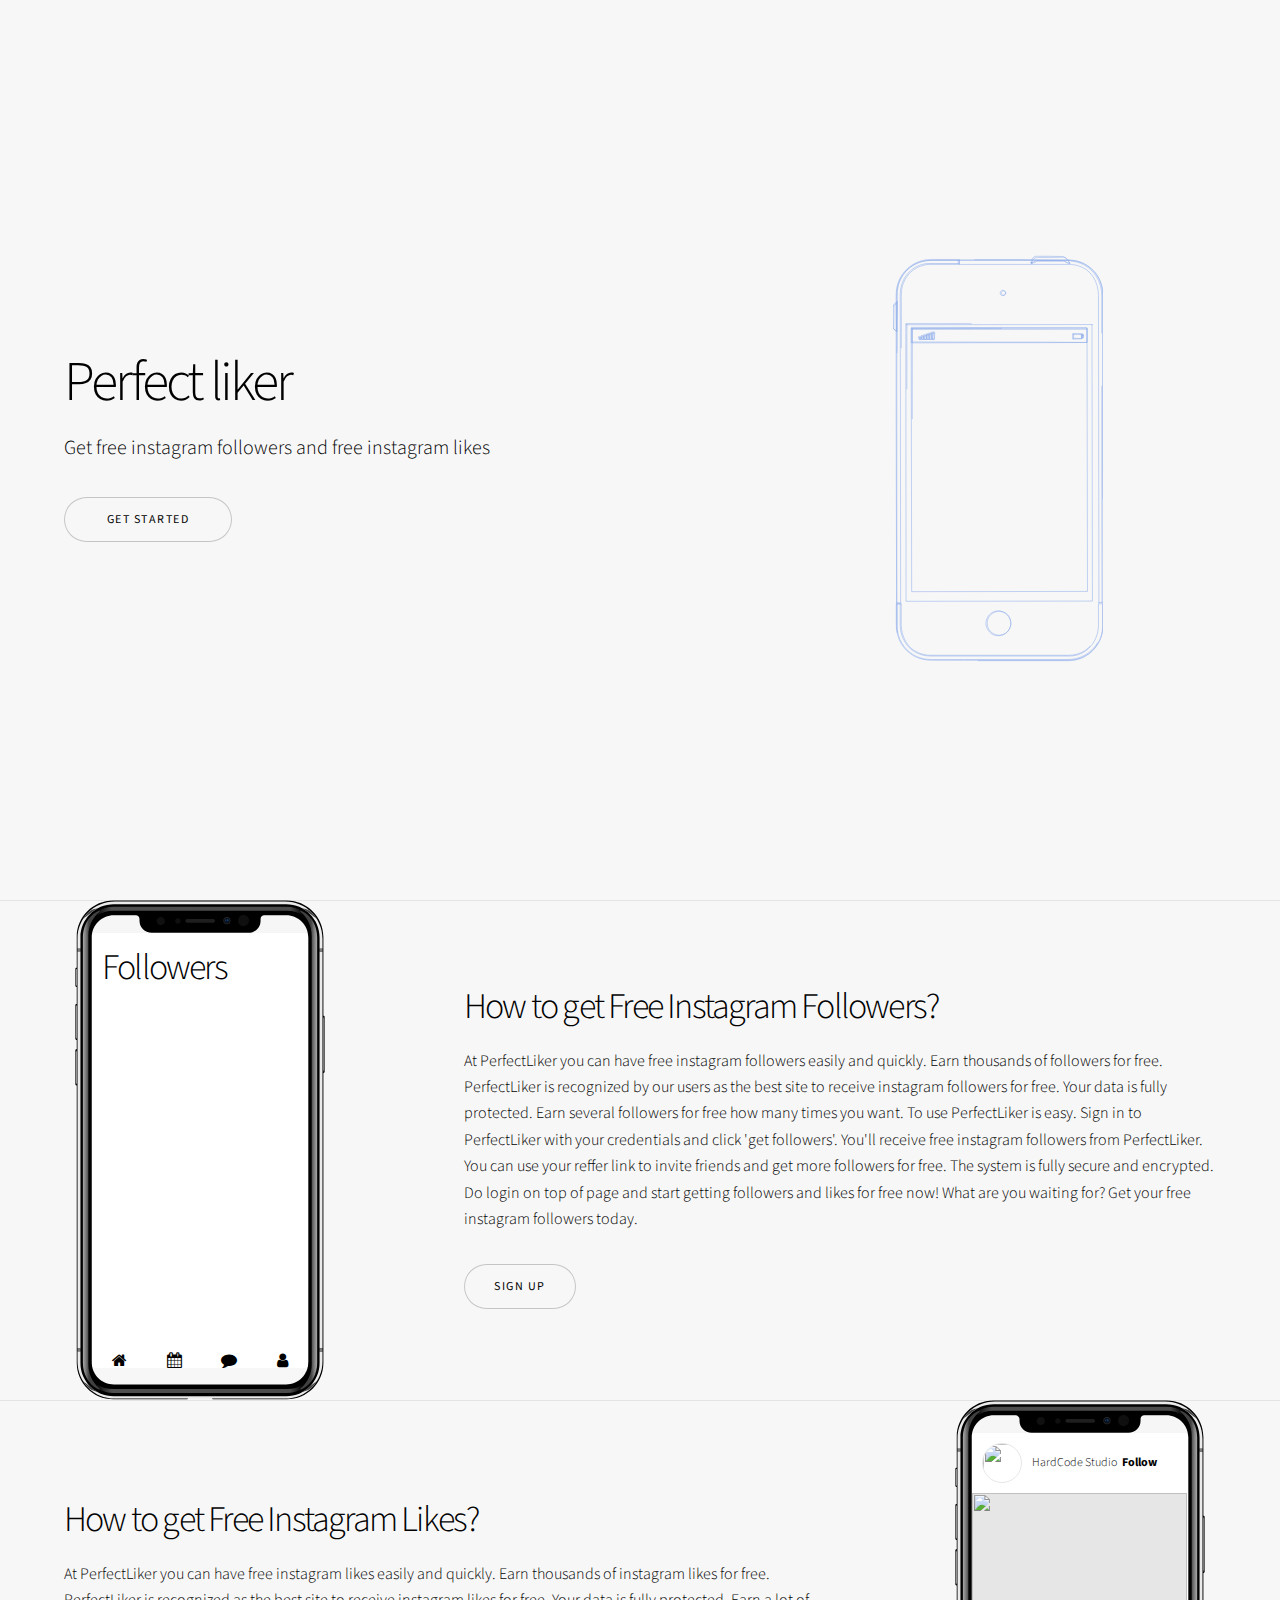
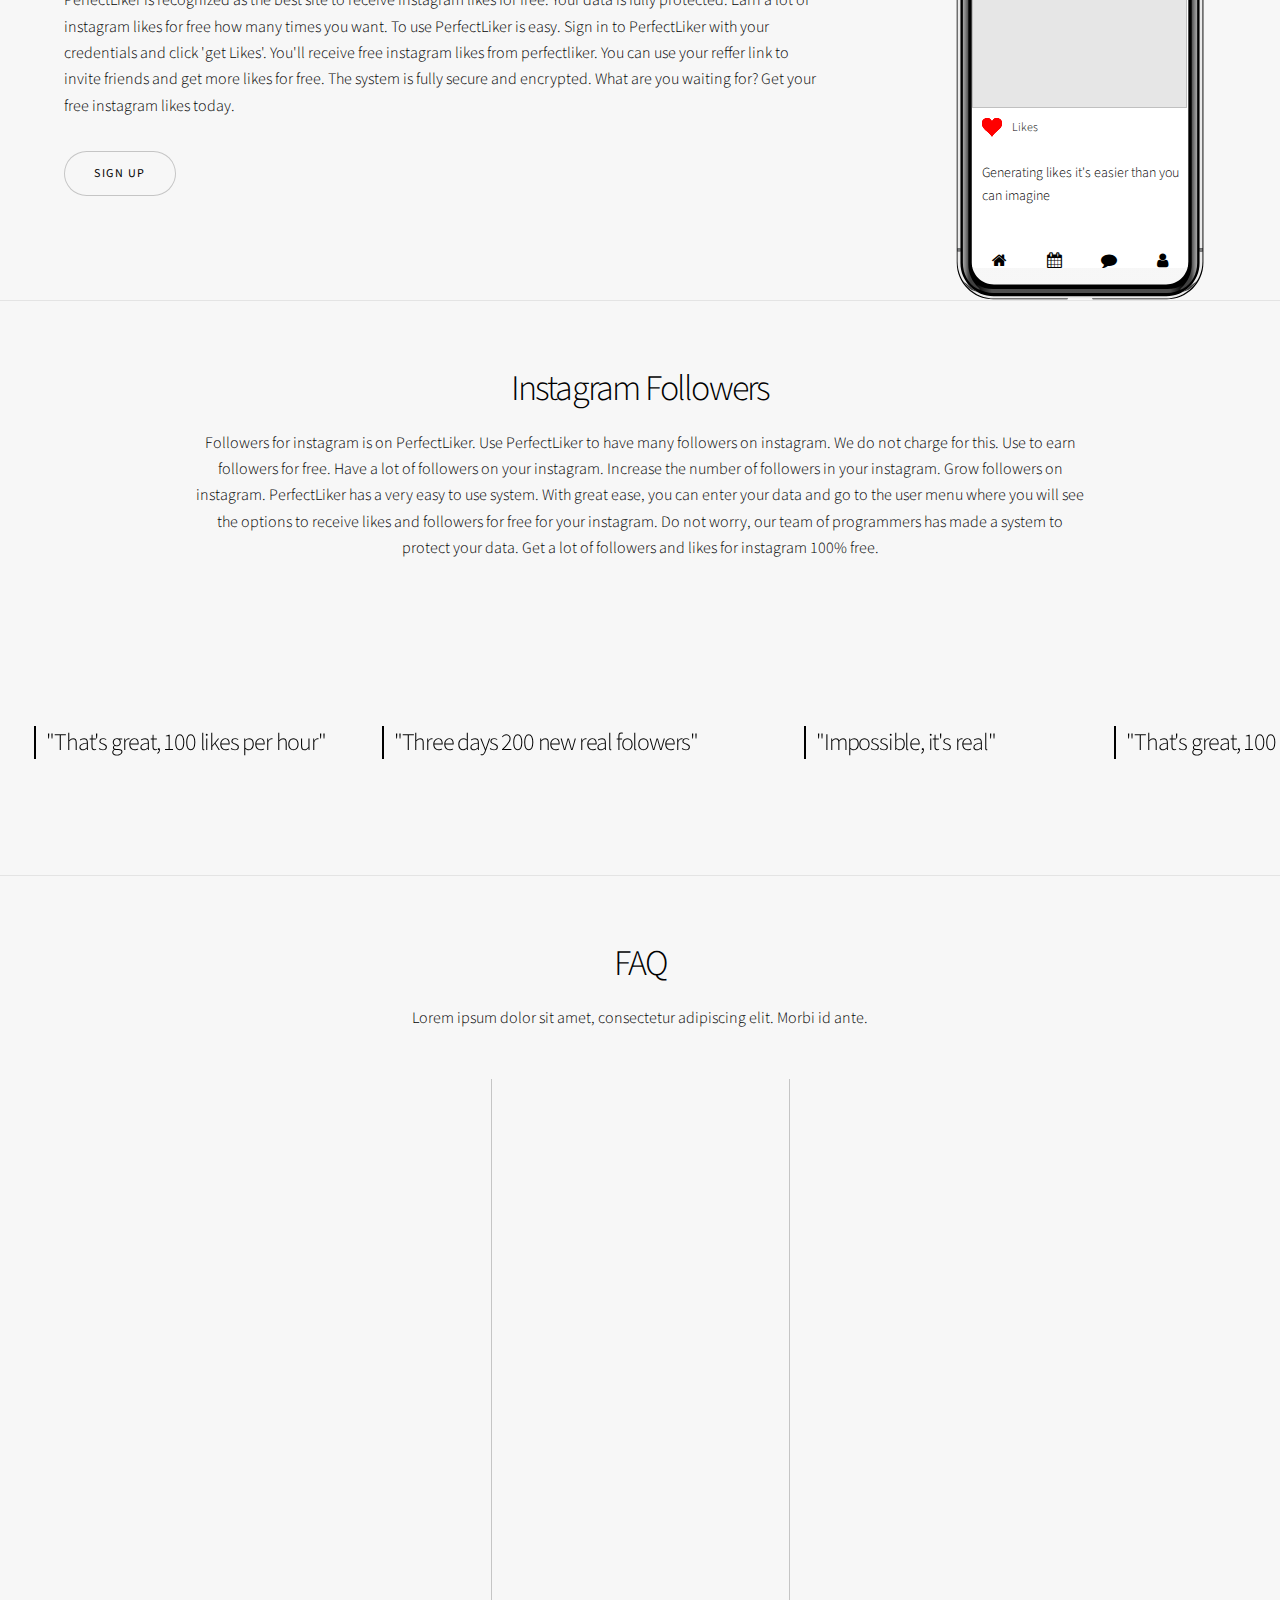
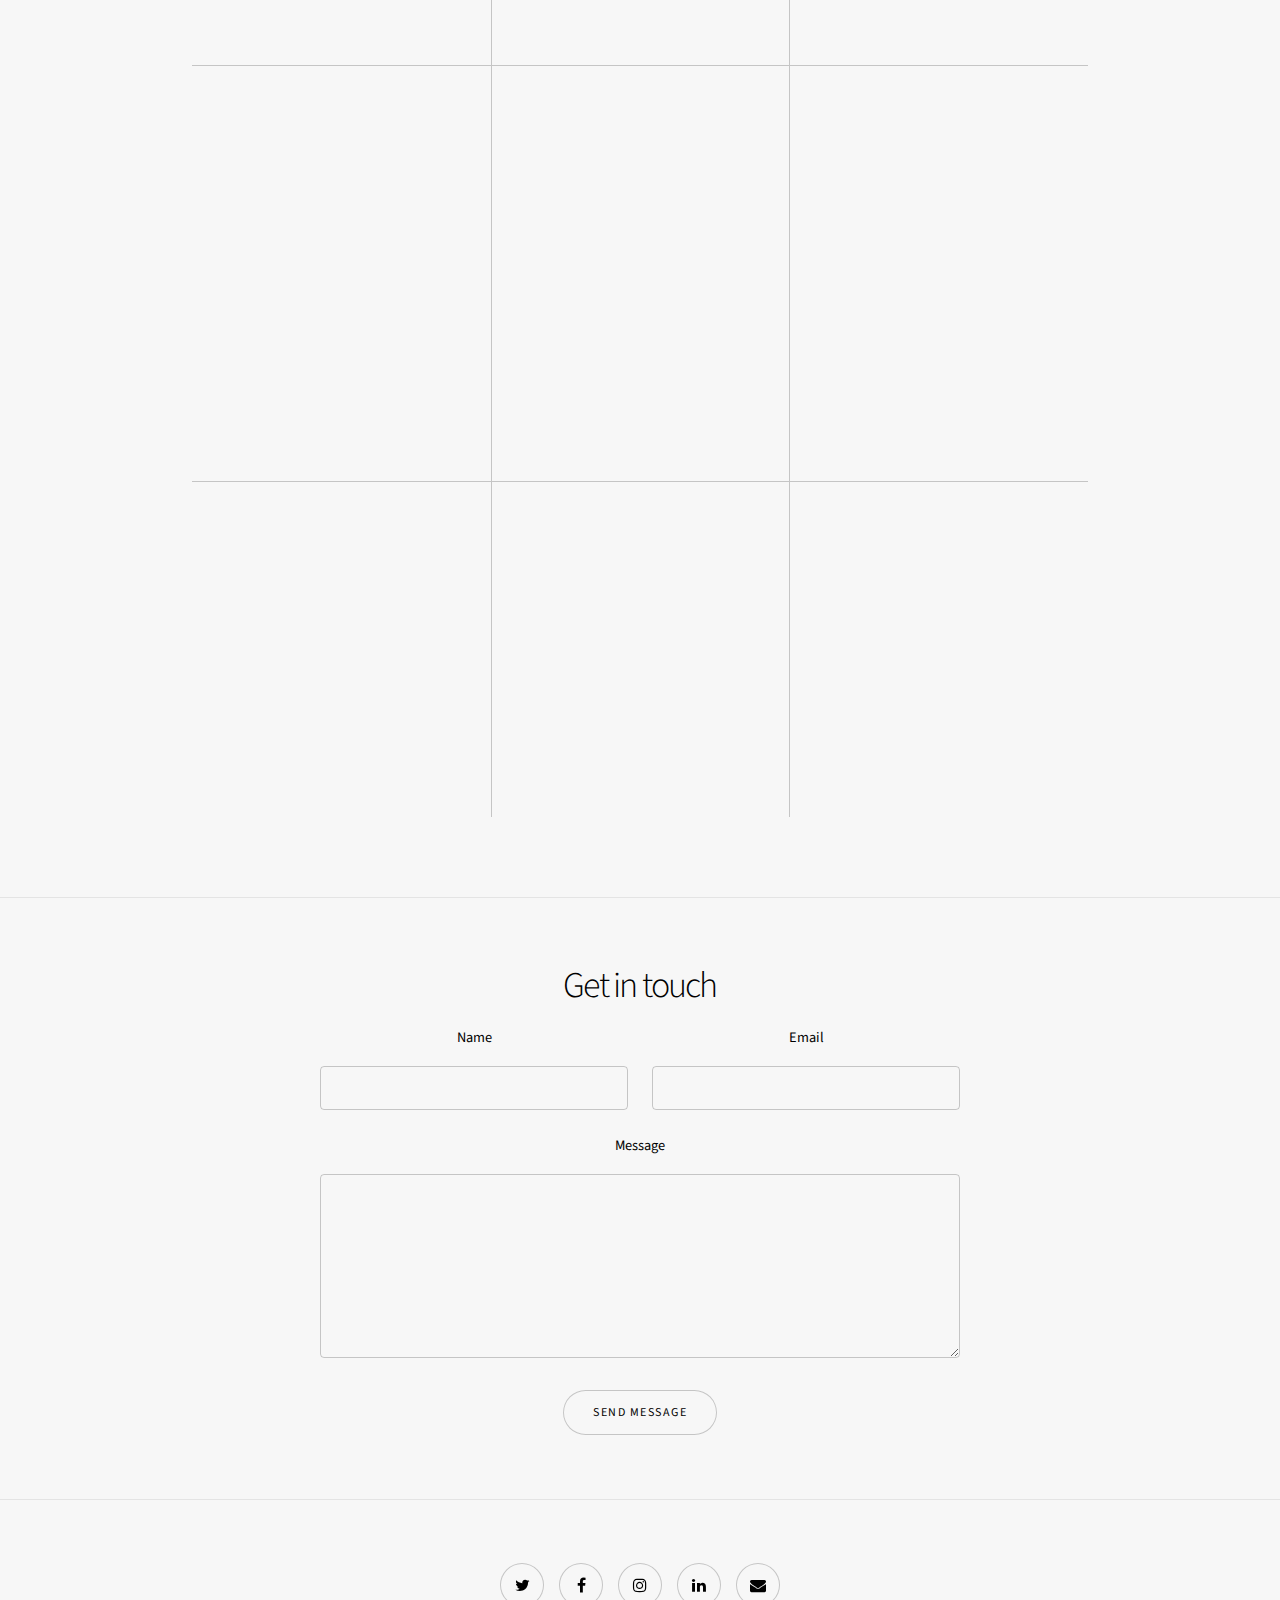
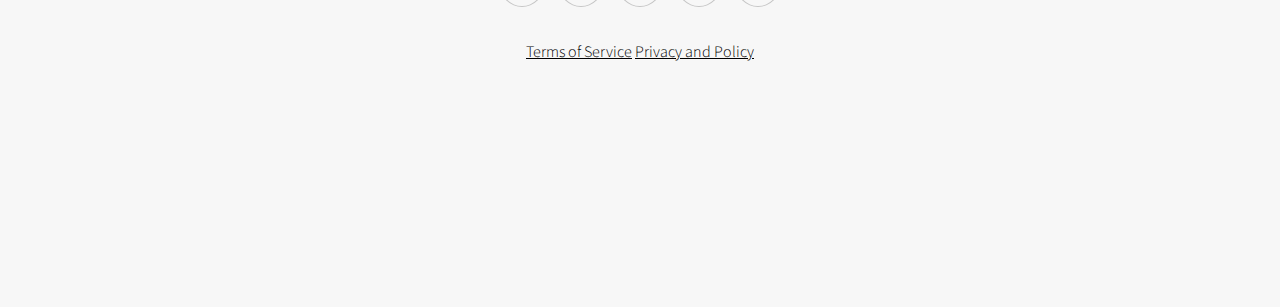
==== commit 8343ff0a: "buttons show all time" ====
--- a/index.html
+++ b/index.html
@@ -1291,7 +1291,7 @@
             <div class="feedback-item">
               <h3 class="feedback-text">"That's great, 100 likes per hour"</h3>
             </div>
-            <div class="caption">
+            <div class="caption feedback">
               <img
                 src="https://randomuser.me/api/portraits/women/5.jpg"
                 class="feedback-avatar"
@@ -1303,7 +1303,7 @@
             <div class="feedback-item">
               <h3 class="feedback-text">"Three days 200 new real folowers"</h3>
             </div>
-            <div class="caption">
+            <div class="caption feedback">
               <img
                 src="https://randomuser.me/api/portraits/women/6.jpg"
                 class="feedback-avatar"
@@ -1315,7 +1315,7 @@
             <div class="feedback-item">
               <h3 class="feedback-text">"Impossible, it's real"</h3>
             </div>
-            <div class="caption">
+            <div class="caption feedback">
               <img
                 src="https://randomuser.me/api/portraits/women/7.jpg"
                 class="feedback-avatar"
@@ -1327,7 +1327,7 @@
             <div class="feedback-item">
               <h3 class="feedback-text">"That's great, 100 likes per hour"</h3>
             </div>
-            <div class="caption">
+            <div class="caption feedback">
               <img
                 src="https://randomuser.me/api/portraits/women/8.jpg"
                 class="feedback-avatar"
@@ -1339,7 +1339,7 @@
             <div class="feedback-item">
               <h3 class="feedback-text">"That's great, 100 likes per hour"</h3>
             </div>
-            <div class="caption">
+            <div class="caption feedback">
               <img
                 src="https://randomuser.me/api/portraits/women/9.jpg"
                 class="feedback-avatar"
@@ -1351,7 +1351,7 @@
             <div class="feedback-item">
               <h3 class="feedback-text">"That's great, 100 likes per hour"</h3>
             </div>
-            <div class="caption">
+            <div class="caption feedback">
               <img
                 src="https://randomuser.me/api/portraits/women/10.jpg"
                 class="feedback-avatar"
@@ -1363,7 +1363,7 @@
             <div class="feedback-item">
               <h3 class="feedback-text">"That's great, 100 likes per hour"</h3>
             </div>
-            <div class="caption">
+            <div class="caption feedback">
               <img
                 src="https://randomuser.me/api/portraits/women/11.jpg"
                 class="feedback-avatar"
@@ -1375,7 +1375,7 @@
             <div class="feedback-item">
               <h3 class="feedback-text">"That's great, 100 likes per hour"</h3>
             </div>
-            <div class="caption">
+            <div class="caption feedback">
               <img
                 src="https://randomuser.me/api/portraits/women/12.jpg"
                 class="feedback-avatar"
@@ -1387,7 +1387,7 @@
             <div class="feedback-item">
               <h3 class="feedback-text">"That's great, 100 likes per hour"</h3>
             </div>
-            <div class="caption">
+            <div class="caption feedback">
               <img
                 src="https://randomuser.me/api/portraits/women/13.jpg"
                 class="feedback-avatar"
@@ -1399,7 +1399,7 @@
             <div class="feedback-item">
               <h3 class="feedback-text">"That's great, 100 likes per hour"</h3>
             </div>
-            <div class="caption">
+            <div class="caption feedback">
               <img
                 src="https://randomuser.me/api/portraits/women/14.jpg"
                 class="feedback-avatar"
@@ -1411,7 +1411,7 @@
             <div class="feedback-item">
               <h3 class="feedback-text">"That's great, 100 likes per hour"</h3>
             </div>
-            <div class="caption">
+            <div class="caption feedback">
               <img
                 src="https://randomuser.me/api/portraits/women/15.jpg"
                 class="feedback-avatar"
@@ -1423,7 +1423,7 @@
             <div class="feedback-item">
               <h3 class="feedback-text">"That's great, 100 likes per hour"</h3>
             </div>
-            <div class="caption">
+            <div class="caption feedback">
               <img
                 src="https://randomuser.me/api/portraits/women/16.jpg"
                 class="feedback-avatar"
--- a/assets/css/main.css
+++ b/assets/css/main.css
@@ -73,7 +73,7 @@
 	display: flex;
 	justify-content: center;
 	align-items: center;
-	padding: 5em;
+	padding: 5em 7em;
 }
 
 input::-moz-focus-inner {
@@ -6731,7 +6731,7 @@
 		.gallery.style2 button,
 		.gallery.style2 .button {
 			background-color: transparent;
-			box-shadow: inset 0 0 0 1px white;
+			box-shadow: 0 0 0 1px white;
 			color: #ffffff !important;
 		}
 
@@ -6740,7 +6740,7 @@
 			.gallery.style2 input[type="button"]:hover,
 			.gallery.style2 button:hover,
 			.gallery.style2 .button:hover {
-				box-shadow: inset 0 0 0 1px #47D3E5;
+				box-shadow: 0 0 0 1px #47D3E5;
 				color: #47D3E5 !important;
 			}
 
@@ -6902,8 +6902,6 @@
 				left: 0;
 				width: 100%;
 				height: 100%;
-				background-color: rgba(0, 0, 0, 0.5);
-				opacity: 0;
 				padding: 3rem;
 				z-index: 1;
 				font-size: 0.8rem;
@@ -6927,7 +6925,12 @@
 					margin-bottom: 0;
 				}
 
-			.gallery.style2 article:hover .caption {
+			.gallery.style2 article .caption.feedback {
+				background-color: rgba(0, 0, 0, 0.5);
+				opacity: 0;
+			}
+
+			.gallery.style2 article:hover .caption.feedback {
 				opacity: 1;
 			}
 
--- a/assets/css/phone-animations.css
+++ b/assets/css/phone-animations.css
@@ -7,7 +7,6 @@
   -webkit-flex-shrink: 0;
   -ms-flex-shrink: 0;
   flex-shrink: 0;
-  width: 35%;
   min-width: 25rem;
   border-radius: 0;
   display: flex;
--- a/assets/css/animation.css
+++ b/assets/css/animation.css
@@ -6,12 +6,10 @@
   float: left;
   padding: 0 100px;
   position: relative;
-  margin-right: 60px;
-  margin-top: 98px
 }
 
 .mobile-anim-block .phone-block .mobile-ver {
-  display: none
+  display: none;
 }
 
 .mobile-anim-block .main-phone {
